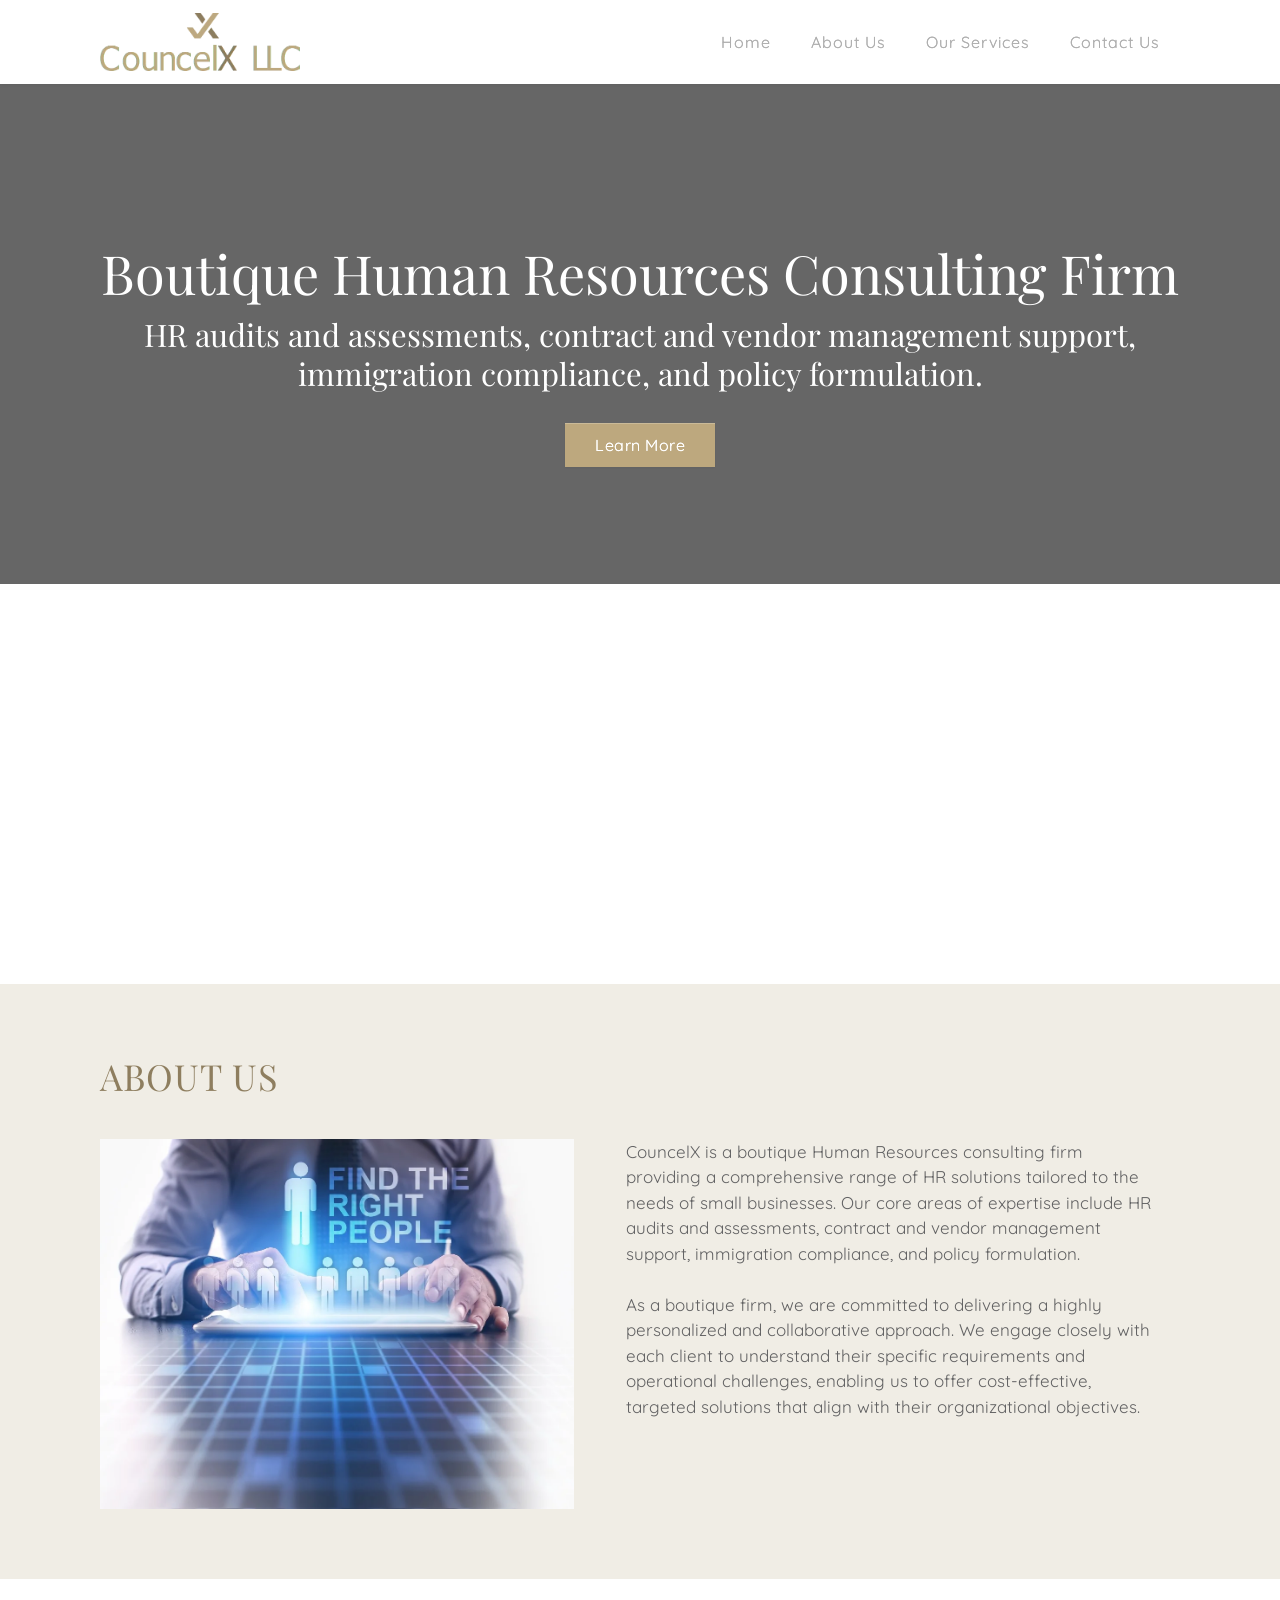
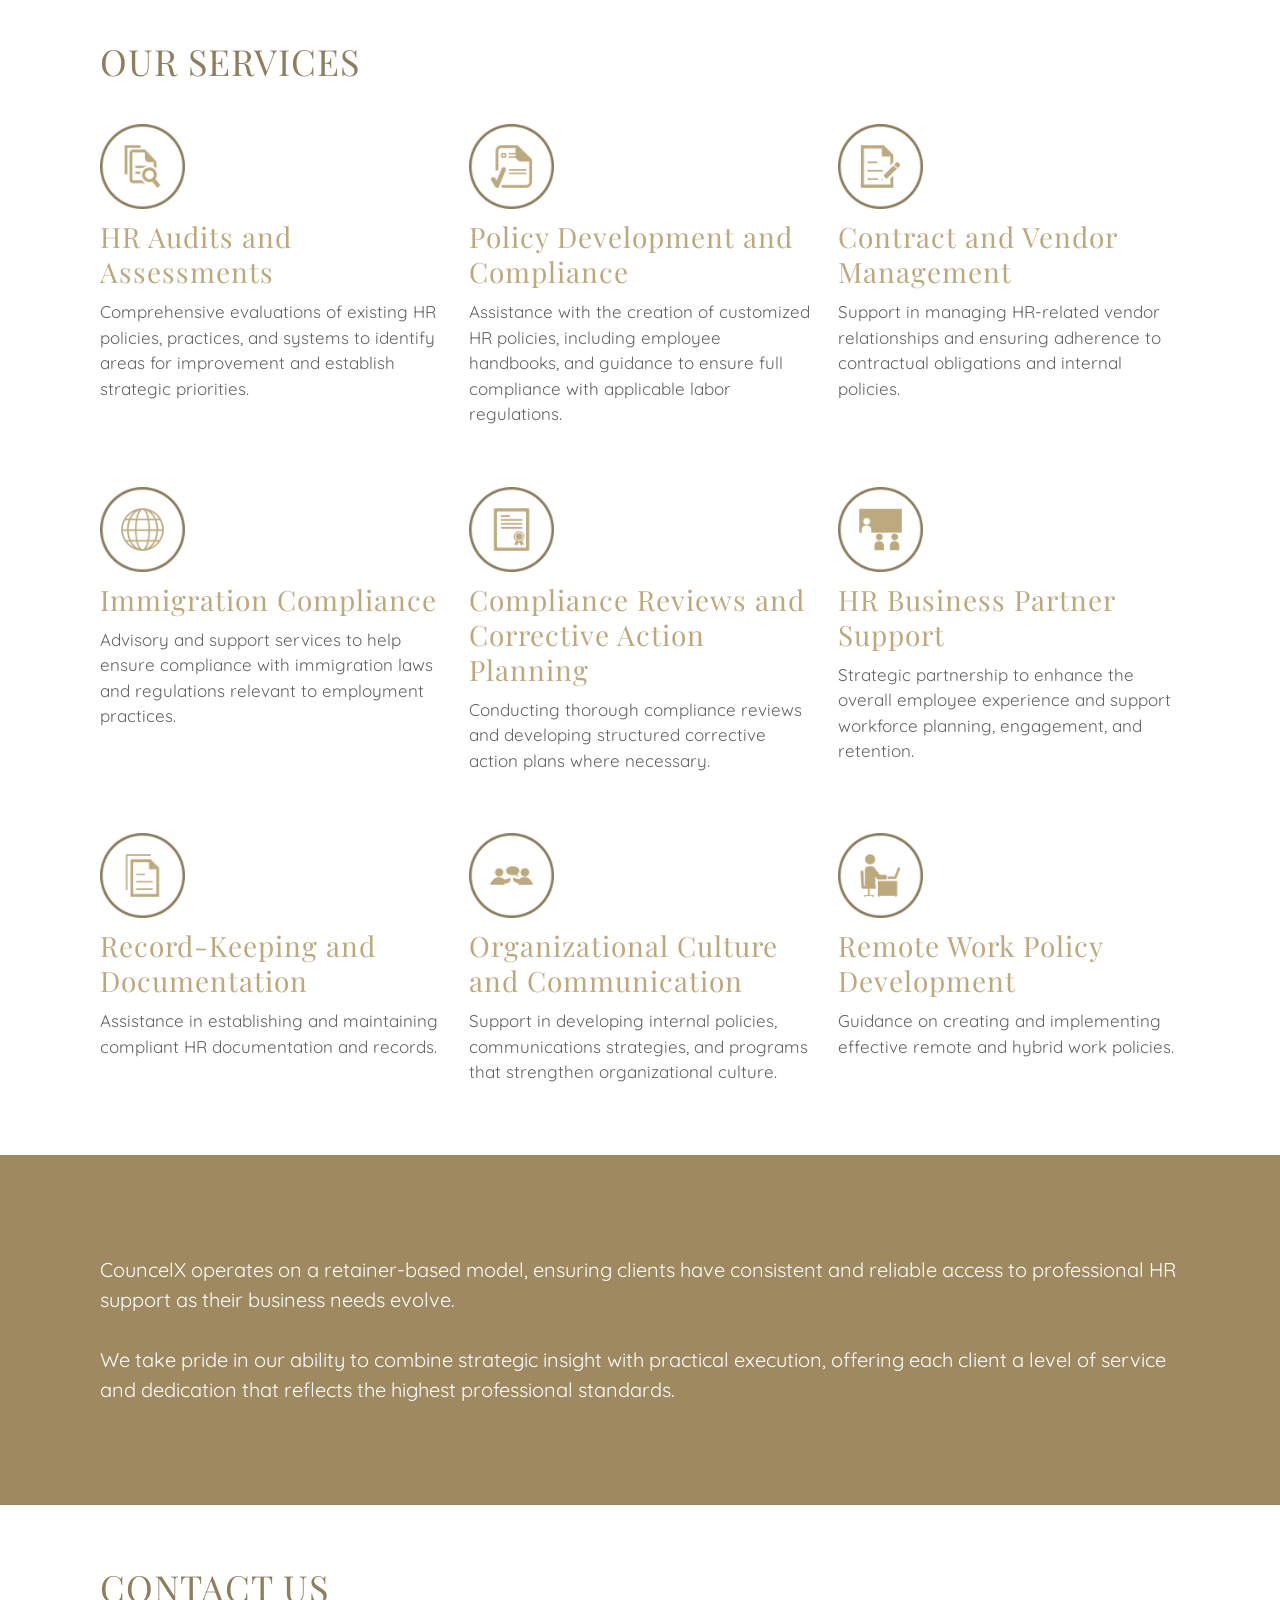
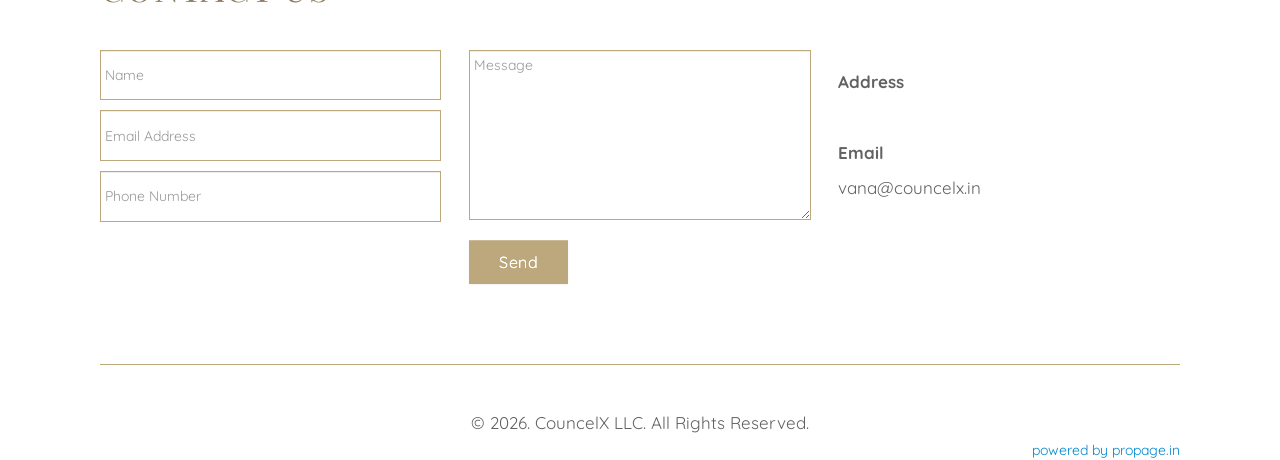
==== index.html @ e5b97ba5 "Initial commit of the website, including main HTML files (index.html and 404.html), CSS styles, Java" ====
<!DOCTYPE html>
<html>
<head>
<meta content="text/html; charset=utf-8" http-equiv="Content-Type"/>
<meta content="width=device-width, initial-scale=1.0" name="viewport"/>
<meta content="true" name="HandheldFriendly"/>
<meta content="480" name="MobileOptimized"/>
<title>
   CouncelX | Boutique Human Resources Consulting Firm
  </title>
<meta content="CouncelX is a boutique Human Resources consulting firm providing a comprehensive range of HR solutions tailored to the needs of small businesses. Our core areas of expertise include HR audits and assessments, contract and vendor management support, immigration compliance, and policy formulation." name="description"/>
<meta content="CouncelX, HR Audits and Assessments, Policy Development and Compliance, Contract and Vendor Management, Immigration Compliance, Compliance Reviews and Corrective Action Planning, HR Business Partner Support, Record-Keeping and Documentation, Organizational Culture and Communication, Remote Work Policy Development" name="keywords"/>
<meta content="CouncelX | Boutique Human Resources Consulting Firm" property="og:title"/>
<meta content="website" property="og:type"/>
<meta content="CouncelX is a boutique Human Resources consulting firm providing a comprehensive range of HR solutions tailored to the needs of small businesses. Our core areas of expertise include HR audits and assessments, contract and vendor management support, immigration compliance, and policy formulation." property="og:description"/>
<meta content="CouncelX" property="og:site_name"/>
<meta content="https://6a40e4493eee4ca93a77-cb80fcea775cacad03cad575e58a0d60.ssl.cf1.rackcdn.com/1747720276695CouncelXLLC.jpeg" property="og:image"/>
<meta content="CouncelX | Boutique Human Resources Consulting Firm" property="twitter:title"/>
<meta content="summary" name="twitter:card"/>
<meta content="CouncelX is a boutique Human Resources consulting firm providing a comprehensive range of HR solutions tailored to the needs of small businesses. Our core areas of expertise include HR audits and assessments, contract and vendor management support, immigration compliance, and policy formulation." property="twitter:description"/>
<meta content="https://6a40e4493eee4ca93a77-cb80fcea775cacad03cad575e58a0d60.ssl.cf1.rackcdn.com/1747720276695CouncelXLLC.jpeg" property="twitter:image"/>
<link href="https://fonts.googleapis.com/css2?family=Playfair+Display:ital,wght@0,400..900;1,400..900&amp;family=Quicksand:wght@300..700&amp;display=swap" rel="stylesheet"/><link href="css/styles-2.css" rel="stylesheet"/>
<link href="css/styles-5.css" rel="stylesheet"/>
<link href="css/styles-4.css" rel="stylesheet" type="text/css"/>
<link href="css/internal-styles.css" rel="stylesheet"/><style>/* Default fonts: Playfair Display for headings, Quicksand for body (change_default_fonts.py) */
body, html, .viamagusPageSettings, .viamagusPageSettings .viamagus-container { font-family: 'Quicksand', sans-serif; }
h1, h2, h3, h4, h5, h6,
.viamagus-heading1, .viamagus-heading2, .viamagus-heading3, .viamagus-section-heading { font-family: 'Playfair Display', serif; }</style>
<link href="imgs/favicon.webp" rel="shortcut icon" type="image/x-icon"/>
<link href="imgs/favicon.webp" rel="apple-touch-icon" type="image/x-icon"/>
<script src="js/script-07.js" type="text/javascript">
</script>
<script src="js/script-23.js" type="text/javascript">
</script>
<script src="js/script-26.js" type="text/javascript">
</script>
<script src="js/script-15.js" type="text/javascript">
</script>
<script src="js/script-01.js" type="text/javascript">
</script>
<script src="js/script-16.js" type="text/javascript">
</script>
<script src="js/script-06.js" type="text/javascript">
</script>
<meta content="http://www.councelx.in/home.html" property="og:url"/>
</head>
<body>
<script>
   function loadViaBkgImage(){ if($('.backstretch').length){ $.backstretch('destroy',false);} }
  </script>
<div class="viamagusPageSettings">
<div class="viamagus-container">
<div class="viamagus-component viamagus_header" data-component-name="Menu" data-sticky-header="true" id="viamagus_Menu_994">
<div class="viamagus-component-bg-colour">
<div class="viamagus-component-content navbar navbar-inverse" style="padding-top: 3px; padding-bottom: 3px; padding-left: 100px; padding-right: 100px">
<div class="navbar-inner" data-bkg-color="" data-transparent-menu-cover-mode="false">
<div class="viamagus-menu-top-row">
</div>
<div class="container menu-center">
<button class="btn btn-navbar" data-target=".nav-collapse" data-toggle="collapse" type="button">
<span class="icon-bar">
</span>
<span class="icon-bar">
</span>
<span class="icon-bar">
</span>
</button>
<div class="viamagus-business-logo" itemscope="" itemtype="http://schema.org/Organization">
<a class="brand" href="/" itemprop="url">
<img alt="logo" itemprop="logo" src="imgs/logo.webp" style="width: 200px"/>
</a>
</div>
<div class="collapse-center">
<div class="nav-collapse collapse">
<ul class="nav" id="menu-nav">
<li>
<a class="menulink" data-target=".nav-collapse" data-toggle="collapse" href="home.html#viamagus_Hero_Section_1116" style="font-size: 16px">
              Home
             </a>
</li>
<li>
<a class="menulink" data-target=".nav-collapse" data-toggle="collapse" href="home.html#viamagus_Section_Title_7221" style="font-size: 16px">
              About Us
             </a>
</li>
<li>
<a class="menulink" data-target=".nav-collapse" data-toggle="collapse" href="home.html#viamagus_Section_Title_8191" style="font-size: 16px">
              Our Services
             </a>
</li>
<li>
<a class="menulink" data-target=".nav-collapse" data-toggle="collapse" href="home.html#viamagus_Section_Title_8504" style="font-size: 16px">
              Contact Us
             </a>
</li>
</ul>
</div>
</div>
</div>
</div>
</div>
</div>
</div>
<section class="viamagus-component viamagus_landimg" data-bkg-as-cover="true" data-component-name="Hero Section" data-image-position="50" data-img-uri="https://6a40e4493eee4ca93a77-cb80fcea775cacad03cad575e58a0d60.ssl.cf1.rackcdn.com/1747725637131Image2.jpeg" data-portrait-img-uri="" data-show-scroll-down-arrow="false" data-type="background" id="viamagus_Hero_Section_1116" style="height: 100vh; background-position: 50% 50%; background-image: url('https://6a40e4493eee4ca93a77-cb80fcea775cacad03cad575e58a0d60.ssl.cf1.rackcdn.com/1747725637131Image2.jpeg')">
<div class="viamagus-component-bg-colour" style="background-color: rgba(0,0,0,0.6)">
<div class="viamagus-component-content">
<div class="box-video">
<div class="row-fluid viamagus-hero-section-row">
<div class="displayTable">
<div class="displayTableCell">
<div class="row-fluid text-center" id="box-center">
<div class="row-fluid hero-text-center">
<h1 class="viamagus-heading1 header-text large">
              Boutique Human Resources Consulting Firm
             </h1>
<h3 class="viamagus-heading3 tagline">
              HR audits and assessments, contract and vendor management support, immigration compliance, and policy formulation.
             </h3>
<div class="viamagus-cart-button" style="text-align: left">
<a class="btn viamagus-button-default viamagus-button-" href="home.html#viamagus_Section_Title_7221" target="">
               Learn More
              </a>
</div>
</div>
</div>
</div>
</div>
</div>
</div>
</div>
</div>
</section>
<div class="viamagus-component viamagus-section-header" data-bkg-image="" data-component-name="ABOUT US" id="viamagus_Section_Title_7221">
<div class="viamagus-component-bg-colour" style="background-color: #f0ede5">
<div class="viamagus-component-content" style="padding-top: 60px; padding-bottom: 10px">
<div class="row-fluid">
<div class="span12">
<div class="title-page">
<h2 class="viamagus-section-heading title">
           ABOUT US
          </h2>
</div>
</div>
</div>
</div>
</div>
</div>
<div class="viamagus-component viamagus-image-text container-fluid" data-bkg-image="" data-component-name="Image Text" id="viamagus_Image_Text_6312">
<div class="viamagus-component-bg-colour" style="background-color: rgba(240,237,229,1)">
<div class="viamagus-component-content" style="padding-top: 20px; padding-bottom: 70px">
<div class="row-fluid">
<div class="featurette">
<div class="viamagus-img-txt-split row-fluid">
<div class="span6 pull-left" style="display: table">
<div class="img-container" style="text-align: left; vertical-align: middle; display: table-cell">
<img alt="Image" class="featurette-image" data-original="https://6a40e4493eee4ca93a77-cb80fcea775cacad03cad575e58a0d60.ssl.cf1.rackcdn.com/1747726344830Image4.jpeg" src="imgs/image.webp" style="width: 90%"/>
</div>
</div>
<div class="span6 txt-container" style="display: table">
<span class="txt-container-vertical-alignment" style="display: table-cell; vertical-align: middle">
<div class="lead viamagus-paragraph">
             CouncelX is a boutique Human Resources consulting firm providing a comprehensive range of HR solutions tailored to the needs of small businesses. Our core areas of expertise include HR audits and assessments, contract and vendor management support, immigration compliance, and policy formulation.
             <br/>
<br/>
             As a boutique firm, we are committed to delivering a highly personalized and collaborative approach. We engage closely with each client to understand their specific requirements and operational challenges, enabling us to offer cost-effective, targeted solutions that align with their organizational objectives.
            </div>
</span>
</div>
</div>
</div>
</div>
</div>
</div>
</div>
<div class="viamagus-component viamagus-section-header" data-bkg-image="" data-component-name="OUR SERVICES" id="viamagus_Section_Title_8191">
<div class="viamagus-component-bg-colour">
<div class="viamagus-component-content" style="padding-top: 50px; padding-bottom: 10px">
<div class="row-fluid">
<div class="span12">
<div class="title-page">
<h2 class="viamagus-section-heading title">
           OUR SERVICES
          </h2>
</div>
</div>
</div>
</div>
</div>
</div>
<section class="viamagus-component viamagus_circlimg" data-bkg-image="" data-component-name="columngrid" id="viamagus_columngrid_1423">
<div class="viamagus-component-bg-colour">
<div class="viamagus-component-content" style="padding-top: 20px; padding-bottom: 30px">
<div class="container-fluid">
<div class="row-fluid">
<div class="span4 columngridone">
<div class="image-alignment">
<img align="left" alt="HR Audits and Assessments" class="img-circle img-responsive why-section" data-original="https://6a40e4493eee4ca93a77-cb80fcea775cacad03cad575e58a0d60.ssl.cf1.rackcdn.com/1747737571607Audit100.png" src="imgs/hr-audits-assessments.webp" style="height: 85px; margin: none"/>
</div>
<div class="columngrid-desc fixedImgAlignmnetFixed">
<div>
<h2 class="viamagus-heading2">
             HR Audits and Assessments
            </h2>
<div class="viamagus-paragraph">
             Comprehensive evaluations of existing HR policies, practices, and systems to identify areas for improvement and establish strategic priorities.
            </div>
</div>
</div>
<div style="clear: both">
</div>
</div>
<div class="span4 columngridtwo">
<div class="image-alignment">
<img align="left" alt="Policy Development and Compliance" class="img-circle img-responsive why-section" data-original="https://6a40e4493eee4ca93a77-cb80fcea775cacad03cad575e58a0d60.ssl.cf1.rackcdn.com/1747737576376Verify100.png" src="imgs/policy-development-compliance.webp" style="height: 85px; margin: none"/>
</div>
<div class="columngrid-desc fixedImgAlignmnetFixed">
<div>
<h2 class="viamagus-heading2">
             Policy Development and Compliance
            </h2>
<div class="viamagus-paragraph">
             Assistance with the creation of customized HR policies, including employee handbooks, and guidance to ensure full compliance with applicable labor regulations.
            </div>
</div>
</div>
<div style="clear: both">
</div>
</div>
<div class="span4 columngridthree">
<div class="image-alignment">
<img align="left" alt="Contract and Vendor Management" class="img-circle img-responsive why-section" data-original="https://6a40e4493eee4ca93a77-cb80fcea775cacad03cad575e58a0d60.ssl.cf1.rackcdn.com/1747737578360NoteMemo100.png" src="imgs/contract-vendor-management.webp" style="height: 85px; margin: none"/>
</div>
<div class="columngrid-desc fixedImgAlignmnetFixed">
<div>
<h2 class="viamagus-heading2">
             Contract and Vendor Management
            </h2>
<div class="viamagus-paragraph">
             Support in managing HR-related vendor relationships and ensuring adherence to contractual obligations and internal policies.
            </div>
</div>
</div>
<div style="clear: both">
</div>
</div>
</div>
</div>
<div class="clearfix">
</div>
</div>
</div>
</section>
<section class="viamagus-component viamagus_circlimg" data-bkg-image="" data-component-name="columngrid" id="viamagus_columngrid_8725">
<div class="viamagus-component-bg-colour">
<div class="viamagus-component-content" style="padding-top: 30px; padding-bottom: 30px">
<div class="container-fluid">
<div class="row-fluid">
<div class="span4 columngridone">
<div class="image-alignment">
<img align="left" alt="Immigration Compliance" class="img-circle img-responsive why-section" data-original="https://6a40e4493eee4ca93a77-cb80fcea775cacad03cad575e58a0d60.ssl.cf1.rackcdn.com/1747739188274Globe1002.png" src="imgs/immigration-compliance.webp" style="height: 85px; margin: none"/>
</div>
<div class="columngrid-desc fixedImgAlignmnetFixed">
<div>
<h2 class="viamagus-heading2">
             Immigration Compliance
            </h2>
<div class="viamagus-paragraph">
             Advisory and support services to help ensure compliance with immigration laws and regulations relevant to employment practices.
            </div>
</div>
</div>
<div style="clear: both">
</div>
</div>
<div class="span4 columngridtwo">
<div class="image-alignment">
<img align="left" alt="Compliance Reviews and Corrective Action Planning" class="img-circle img-responsive why-section" data-original="https://6a40e4493eee4ca93a77-cb80fcea775cacad03cad575e58a0d60.ssl.cf1.rackcdn.com/1747739190368Agreement021001.png" src="imgs/compliance-reviews-corrective-action.webp" style="height: 85px; margin: none"/>
</div>
<div class="columngrid-desc fixedImgAlignmnetFixed">
<div>
<h2 class="viamagus-heading2">
             Compliance Reviews and Corrective Action Planning
            </h2>
<div class="viamagus-paragraph">
             Conducting thorough compliance reviews and developing structured corrective action plans where necessary.
            </div>
</div>
</div>
<div style="clear: both">
</div>
</div>
<div class="span4 columngridthree">
<div class="image-alignment">
<img align="left" alt="HR Business Partner Support" class="img-circle img-responsive why-section" data-original="https://6a40e4493eee4ca93a77-cb80fcea775cacad03cad575e58a0d60.ssl.cf1.rackcdn.com/1747739388582Meeting1003.png" src="imgs/hr-business-partner-support.webp" style="height: 85px; margin: none"/>
</div>
<div class="columngrid-desc fixedImgAlignmnetFixed">
<div>
<h2 class="viamagus-heading2">
             HR Business Partner Support
            </h2>
<div class="viamagus-paragraph">
             Strategic partnership to enhance the overall employee experience and support workforce planning, engagement, and retention.
            </div>
</div>
</div>
<div style="clear: both">
</div>
</div>
</div>
</div>
<div class="clearfix">
</div>
</div>
</div>
</section>
<section class="viamagus-component viamagus_circlimg" data-bkg-image="" data-component-name="columngrid" id="viamagus_columngrid_5312">
<div class="viamagus-component-bg-colour">
<div class="viamagus-component-content" style="padding-top: 30px; padding-bottom: 70px">
<div class="container-fluid">
<div class="row-fluid">
<div class="span4 columngridone">
<div class="image-alignment">
<img align="left" alt="Record-Keeping and Documentation" class="img-circle img-responsive why-section" data-original="https://6a40e4493eee4ca93a77-cb80fcea775cacad03cad575e58a0d60.ssl.cf1.rackcdn.com/1747739184766Documents021001.png" src="imgs/record-keeping-documentation.webp" style="height: 85px; margin: none"/>
</div>
<div class="columngrid-desc fixedImgAlignmnetFixed">
<div>
<h2 class="viamagus-heading2">
             Record-Keeping and Documentation
            </h2>
<div class="viamagus-paragraph">
             Assistance in establishing and maintaining compliant HR documentation and records.
            </div>
</div>
</div>
<div style="clear: both">
</div>
</div>
<div class="span4 columngridtwo">
<div class="image-alignment">
<img align="left" alt="Organizational Culture and Communication" class="img-circle img-responsive why-section" data-original="https://6a40e4493eee4ca93a77-cb80fcea775cacad03cad575e58a0d60.ssl.cf1.rackcdn.com/1747739182055Conversation011001.png" src="imgs/organizational-culture-communication.webp" style="height: 85px; margin: none"/>
</div>
<div class="columngrid-desc fixedImgAlignmnetFixed">
<div>
<h2 class="viamagus-heading2">
             Organizational Culture and Communication
            </h2>
<div class="viamagus-paragraph">
             Support in developing internal policies, communications strategies, and programs that strengthen organizational culture.
            </div>
</div>
</div>
<div style="clear: both">
</div>
</div>
<div class="span4 columngridthree">
<div class="image-alignment">
<img align="left" alt="Remote Work Policy Development" class="img-circle img-responsive why-section" data-original="https://6a40e4493eee4ca93a77-cb80fcea775cacad03cad575e58a0d60.ssl.cf1.rackcdn.com/1747739511348StudentLaptop1001.png" src="imgs/remote-work-policy-development.webp" style="height: 85px; margin: none"/>
</div>
<div class="columngrid-desc fixedImgAlignmnetFixed">
<div>
<h2 class="viamagus-heading2">
             Remote Work Policy Development
            </h2>
<div class="viamagus-paragraph">
             Guidance on creating and implementing effective remote and hybrid work policies.
            </div>
</div>
</div>
<div style="clear: both">
</div>
</div>
</div>
</div>
<div class="clearfix">
</div>
</div>
</div>
</section>
<div class="viamagus-component viamagus-richtext viamagus-background" data-bkg-image="https://6a40e4493eee4ca93a77-cb80fcea775cacad03cad575e58a0d60.ssl.cf1.rackcdn.com/1747725629905Image1.jpeg" data-component-name="Text" id="viamagus_Text_3768">
<div class="viamagus-component-bg-colour" style="background-color: rgba(137,111,61,0.82)">
<div class="viamagus-component-content" style="padding-top: 100px; padding-bottom: 100px">
<div class="row-fluid viamagus-paragraph" id="viamagus_Text_3768-content">
<span style="font-size: 20px">
<span style="color: #FFFFFF">
          CouncelX operates on a retainer-based model, ensuring clients have consistent and reliable access to professional HR support as their business needs evolve.
          <br/>
<br/>
          We take pride in our ability to combine strategic insight with practical execution, offering each client a level of service and dedication that reflects the highest professional standards.
         </span>
</span>
</div>
</div>
</div>
</div>
<div class="viamagus-component viamagus-section-header" data-bkg-image="" data-component-name="CONTACT US" id="viamagus_Section_Title_8504">
<div class="viamagus-component-bg-colour">
<div class="viamagus-component-content" style="padding-top: 50px; padding-bottom: 10px">
<div class="row-fluid">
<div class="span12">
<div class="title-page">
<h2 class="viamagus-section-heading title">
           CONTACT US
          </h2>
</div>
</div>
</div>
</div>
</div>
</div>
<div class="viamagus-component viamagus_contact viamagus_contact-form viamagus-paragraph" data-bkg-image="" data-component-name="Contact Form" id="viamagus_Contact_Form_24">
<div class="viamagus-component-bg-colour">
<div class="viamagus-component-content">
<form class="form-horizontal">
<div class="row-fluid form-container">
<div class="span4">
<p class="contact-name">
<input id="customerName" name="name" placeholder="Name" required="" type="text" value=""/>
</p>
<p class="contact-email">
<input id="customerEmail" name="email" placeholder="Email Address" required="" type="email" value=""/>
</p>
<p class="contact-email">
<input id="customerPhone" name="text" placeholder="Phone Number" type="text" value=""/>
</p>
</div>
<div class="span4">
<div class="vm-form-control">
<p class="contact-message">
<textarea cols="40" id="customerMessage" name="message" placeholder="Message" required="" rows="8"></textarea>
</p>
</div>
<div class="contact-submit">
<div class="button-align" style="text-align: left">
<input class="btn viamagus-button-default viamagus-button-" type="submit" value="Send"/>
</div>
</div>
</div>
<div class="span4 viamagus-contact-form-address">
<div class="viamagus-form-alignment" itemscope="" itemtype="https://schema.org/PostalAddress">
<ul>
<li>
<p>
<i class="fa fa-map-marker">
</i>
<b>
               Address
              </b>
</p>
<div id="customerAddress" itemprop="streetAddress">
</div>
<br/>
<p>
</p>
</li>
<li>
<p>
<i class="fa fa-envelope">
</i>
<b>
               Email
              </b>
</p>
<div class="viamagus-customer-email">
<a href="mailto:vana@councelx.in" itemprop="email" target="_top">
               vana@councelx.in
              </a>
</div>
<p>
</p>
</li>
</ul>
</div>
</div>
<div id="response">
</div>
</div>
</form>
</div>
</div>
</div>
<div class="viamagus-component viamagus-spacer">
<div class="viamagus-component-bg-colour" style="height: 50px">
</div>
</div>
<div class="viamagus-component viamagus-section-divider">
<div class="viamagus-component-bg-colour">
<div class="viamagus-component-content" style="padding-top: 10px; padding-bottom: 10px">
<hr class="featurette-divider" data-component-name="" id="" style="border-top: 1px solid rgba(189,168,126,1)"/>
</div>
</div>
</div>
<footer class="viamagus-component viamagus_footer" data-bkg-image="" data-component-name="Footer" id="viamagus_Footer_3433">
<div class="viamagus-component-bg-colour">
<div class="viamagus-component-content">
<div class="row-fluid viamagus-paragraph">
<div class="span3">
</div>
<div class="span6">
<div class="copyright-center">
          © 2026. CouncelX LLC. All Rights Reserved.
         </div>
</div>
<div class="span3">
<div class="socials-right">
</div>
</div>
</div>
<div class="row-fluid">
<div id="logo">
<a class="external" href="https://propage.in" id="goUp" style="float: right" target="_blank" title="propage.in">powered by propage.in</a>
</div>
</div>
</div>
</div>
</footer>
</div>
</div>
<script src="js/script-17.js">
</script>
<script src="js/script-19.js">
</script>
<script src="js/script-21.js">
</script>
<script src="js/script-05.js">
</script>
<script src="js/script-14.js">
</script>
<script src="js/script-22.js">
</script>
<script src="js/script-08.js">
</script>
<script src="js/script-28.js">
</script>
<script src="js/script-27.js">
</script>
<script src="js/script-11.js">
</script>
<script src="js/script-12.js">
</script>
<script src="js/script-09.js">
</script>
<script src="js/script-25.js">
</script>
<script src="js/script-13.js">
</script>
<script src="js/script-24.js" type="text/javascript">
</script>
<script src="js/script-10.js" type="text/javascript">
</script>
<script src="js/script-02.js" type="text/javascript">
</script>
<script src="js/script-18.js" type="text/javascript">
</script>
<script src="js/script-03.js" type="text/javascript">
</script>
<script src="js/script-04.js" type="text/javascript">
</script>
<script>
   $(function() {	Viamagus_Website_Loader._init();	Viamagus_Form_Loader._init();});
  </script>
</body>
</html>
---- css/styles-2.css ----
/*bootstrap.min.css Starts Here*/
/*!
 * Bootstrap v2.3.1
 *
 * Copyright 2012 Twitter, Inc
 * Licensed under the Apache License v2.0
 * http://www.apache.org/licenses/LICENSE-2.0
 *
 * Designed and built with all the love in the world @twitter by @mdo and @fat.
 */.clearfix{*zoom:1}
.clearfix:before,.clearfix:after{display:table;line-height:0;content:""}
.clearfix:after{clear:both}
.hide-text{font:0/0 a;color:transparent;text-shadow:none;background-color:transparent;border:0}
.input-block-level{display:block;width:100%;min-height:30px;-webkit-box-sizing:border-box;-moz-box-sizing:border-box;box-sizing:border-box}article,aside,details,figcaption,figure,footer,header,hgroup,nav,section{display:block}audio,canvas,video{display:inline-block;*display:inline;*zoom:1}audio:not([controls]){display:none}html{font-size:100%;-webkit-text-size-adjust:100%;-ms-text-size-adjust:100%}a:focus{outline:thin dotted #333;outline:5px auto -webkit-focus-ring-color;outline-offset:-2px}a:hover,a:active{outline:0}sub,sup{position:relative;font-size:75%;line-height:0;vertical-align:baseline}sup{top:-0.5em}sub{bottom:-0.25em}img{width:auto\9;height:auto;max-width:100%;vertical-align:middle;border:0;-ms-interpolation-mode:bicubic}#map_canvas img,.google-maps img{max-width:none}button,input,select,textarea{margin:0;font-size:100%;vertical-align:middle}button,input{*overflow:visible;line-height:normal}button::-moz-focus-inner,input::-moz-focus-inner{padding:0;border:0}button,html input[type="button"],input[type="reset"],input[type="submit"]{cursor:pointer;-webkit-appearance:button}label,select,button,input[type="button"],input[type="reset"],input[type="submit"],input[type="radio"],input[type="checkbox"]{cursor:pointer}input[type="search"]{-webkit-box-sizing:content-box;-moz-box-sizing:content-box;box-sizing:content-box;-webkit-appearance:textfield}input[type="search"]::-webkit-search-decoration,input[type="search"]::-webkit-search-cancel-button{-webkit-appearance:none}textarea{overflow:auto;vertical-align:top}@media print{*{color:#000!important;text-shadow:none!important;background:transparent!important;box-shadow:none!important}a,a:visited{text-decoration:underline}a[href]:after{content:" (" attr(href) ")"}abbr[title]:after{content:" (" attr(title) ")"}
.ir a:after,a[href^="javascript:"]:after,a[href^="#"]:after{content:""}pre,blockquote{border:1px solid #999;page-break-inside:avoid}thead{display:table-header-group}tr,img{page-break-inside:avoid}img{max-width:100%!important}@page{margin:.5cm}p,h2,h3{orphans:3;widows:3}h2,h3{page-break-after:avoid}}body{margin:0;font-family:'Quicksand',sans-serif;font-size:14px;line-height:20px;color:#333;background-color:#fff}a{color:#08c;text-decoration:none}a:hover,a:focus{color:#005580;text-decoration:underline}
.img-rounded{-webkit-border-radius:6px;-moz-border-radius:6px;border-radius:6px}
.img-polaroid{padding:4px;background-color:#fff;border:1px solid #ccc;border:1px solid rgba(0,0,0,0.2);-webkit-box-shadow:0 1px 3px rgba(0,0,0,0.1);-moz-box-shadow:0 1px 3px rgba(0,0,0,0.1);box-shadow:0 1px 3px rgba(0,0,0,0.1)}
.img-circle{-webkit-border-radius:500px;-moz-border-radius:500px;border-radius:500px}
.row{margin-left:-20px;*zoom:1}
.row:before,.row:after{display:table;line-height:0;content:""}
.row:after{clear:both}[class*="span"]{float:left;min-height:1px;margin-left:20px}
.container,.navbar-static-top .container,.navbar-fixed-top .container,.navbar-fixed-bottom .container{width:940px}
.span12{width:940px}
.span11{width:860px}
.span10{width:780px}
.span9{width:700px}
.span8{width:620px}
.span7{width:540px}
.span6{width:460px}
.span5{width:380px}
.span4{width:300px}
.span3{width:220px}
.span2{width:140px}
.span1{width:60px}
.offset12{margin-left:980px}
.offset11{margin-left:900px}
.offset10{margin-left:820px}
.offset9{margin-left:740px}
.offset8{margin-left:660px}
.offset7{margin-left:580px}
.offset6{margin-left:500px}
.offset5{margin-left:420px}
.offset4{margin-left:340px}
.offset3{margin-left:260px}
.offset2{margin-left:180px}
.offset1{margin-left:100px}
.row-fluid{width:100%;*zoom:1}
.row-fluid:before,.row-fluid:after{display:table;line-height:0;content:""}
.row-fluid:after{clear:both}
.row-fluid [class*="span"]{display:block;float:left;width:100%;min-height:30px;margin-left:2.127659574468085%;*margin-left:2.074468085106383%;-webkit-box-sizing:border-box;-moz-box-sizing:border-box;box-sizing:border-box}
.row-fluid [class*="span"]:first-child{margin-left:0}
.row-fluid .controls-row [class*="span"]+[class*="span"]{margin-left:2.127659574468085%}
.row-fluid .span12{width:100%;*width:99.94680851063829%}
.row-fluid .span11{width:91.48936170212765%;*width:91.43617021276594%}
.row-fluid .span10{width:82.97872340425532%;*width:82.92553191489361%}
.row-fluid .span9{width:74.46808510638297%;*width:74.41489361702126%}
.row-fluid .span8{width:65.95744680851064%;*width:65.90425531914893%}
.row-fluid .span7{width:57.44680851063829%;*width:57.39361702127659%}
.row-fluid .span6{width:48.93617021276595%;*width:48.88297872340425%}
.row-fluid .span5{width:40.42553191489362%;*width:40.37234042553192%}
.row-fluid .span4{width:31.914893617021278%;*width:31.861702127659576%}
.row-fluid .span3{width:23.404255319148934%;*width:23.351063829787233%}
.row-fluid .span2{width:14.893617021276595%;*width:14.840425531914894%}
.row-fluid .span1{width:6.382978723404255%;*width:6.329787234042553%}
.row-fluid .offset12{margin-left:104.25531914893617%;*margin-left:104.14893617021275%}
.row-fluid .offset12:first-child{margin-left:102.12765957446808%;*margin-left:102.02127659574467%}
.row-fluid .offset11{margin-left:95.74468085106382%;*margin-left:95.6382978723404%}
.row-fluid .offset11:first-child{margin-left:93.61702127659574%;*margin-left:93.51063829787232%}
.row-fluid .offset10{margin-left:87.23404255319149%;*margin-left:87.12765957446807%}
.row-fluid .offset10:first-child{margin-left:85.1063829787234%;*margin-left:84.99999999999999%}
.row-fluid .offset9{margin-left:78.72340425531914%;*margin-left:78.61702127659572%}
.row-fluid .offset9:first-child{margin-left:76.59574468085106%;*margin-left:76.48936170212764%}
.row-fluid .offset8{margin-left:70.2127659574468%;*margin-left:70.10638297872339%}
.row-fluid .offset8:first-child{margin-left:68.08510638297872%;*margin-left:67.9787234042553%}
.row-fluid .offset7{margin-left:61.70212765957446%;*margin-left:61.59574468085106%}
.row-fluid .offset7:first-child{margin-left:59.574468085106375%;*margin-left:59.46808510638297%}
.row-fluid .offset6{margin-left:53.191489361702125%;*margin-left:53.085106382978715%}
.row-fluid .offset6:first-child{margin-left:51.063829787234035%;*margin-left:50.95744680851063%}
.row-fluid .offset5{margin-left:44.68085106382979%;*margin-left:44.57446808510638%}
.row-fluid .offset5:first-child{margin-left:42.5531914893617%;*margin-left:42.4468085106383%}
.row-fluid .offset4{margin-left:36.170212765957444%;*margin-left:36.06382978723405%}
.row-fluid .offset4:first-child{margin-left:34.04255319148936%;*margin-left:33.93617021276596%}
.row-fluid .offset3{margin-left:27.659574468085104%;*margin-left:27.5531914893617%}
.row-fluid .offset3:first-child{margin-left:25.53191489361702%;*margin-left:25.425531914893618%}
.row-fluid .offset2{margin-left:19.148936170212764%;*margin-left:19.04255319148936%}
.row-fluid .offset2:first-child{margin-left:17.02127659574468%;*margin-left:16.914893617021278%}
.row-fluid .offset1{margin-left:10.638297872340425%;*margin-left:10.53191489361702%}
.row-fluid .offset1:first-child{margin-left:8.51063829787234%;*margin-left:8.404255319148938%}[class*="span"].hide,.row-fluid [class*="span"].hide{display:none}[class*="span"].pull-right,.row-fluid [class*="span"].pull-right{float:right}
.container{margin-right:auto;margin-left:auto;*zoom:1}
.container:before,.container:after{display:table;line-height:0;content:""}
.container:after{clear:both}
.container-fluid{padding-right:20px;padding-left:20px;*zoom:1}
.container-fluid:before,.container-fluid:after{display:table;line-height:0;content:""}
.container-fluid:after{clear:both}p{margin:0 0 10px}
.lead{margin-bottom:20px;font-size:21px;font-weight:200;line-height:30px}small{font-size:85%}strong{font-weight:bold}em{font-style:italic}cite{font-style:normal}
.muted{color:#999}a.muted:hover,a.muted:focus{color:#808080}
.text-warning{color:#c09853}a.text-warning:hover,a.text-warning:focus{color:#a47e3c}
.text-error{color:#b94a48}a.text-error:hover,a.text-error:focus{color:#953b39}
.text-info{color:#3a87ad}a.text-info:hover,a.text-info:focus{color:#2d6987}
.text-success{color:#468847}a.text-success:hover,a.text-success:focus{color:#356635}
.text-left{text-align:left}
.text-right{text-align:right}
.text-center{text-align:center}h1,h2,h3,h4,h5,h6{margin:10px 0;font-family:'Playfair Display',serif;font-weight:bold;line-height:20px;color:inherit;text-rendering:optimizelegibility}h1 small,h2 small,h3 small,h4 small,h5 small,h6 small{font-weight:normal;line-height:1;color:#999}h1,h2,h3{line-height:40px}h1{font-size:38.5px}h2{font-size:31.5px}h3{font-size:24.5px}h4{font-size:17.5px}h5{font-size:14px}h6{font-size:11.9px}h1 small{font-size:24.5px}h2 small{font-size:17.5px}h3 small{font-size:14px}h4 small{font-size:14px}
.page-header{padding-bottom:9px;margin:20px 0 30px;border-bottom:1px solid #eee}ul,ol{padding:0;margin:0 0 10px 25px}ul ul,ul ol,ol ol,ol ul{margin-bottom:0}li{line-height:20px}ul.unstyled,ol.unstyled{margin-left:0;list-style:none}ul.inline,ol.inline{margin-left:0;list-style:none}ul.inline>li,ol.inline>li{display:inline-block;*display:inline;padding-right:5px;padding-left:5px;*zoom:1}dl{margin-bottom:20px}dt,dd{line-height:20px}dt{font-weight:bold}dd{margin-left:10px}
.dl-horizontal{*zoom:1}
.dl-horizontal:before,.dl-horizontal:after{display:table;line-height:0;content:""}
.dl-horizontal:after{clear:both}
.dl-horizontal dt{float:left;width:160px;overflow:hidden;clear:left;text-align:right;text-overflow:ellipsis;white-space:nowrap}
.dl-horizontal dd{margin-left:180px}hr{margin:20px 0;border:0;border-top:1px solid #eee;border-bottom:1px solid #fff}abbr[title],abbr[data-original-title]{cursor:help;border-bottom:1px dotted #999}abbr.initialism{font-size:90%;text-transform:uppercase}blockquote{padding:0 0 0 15px;margin:0 0 20px;border-left:5px solid #eee}blockquote p{margin-bottom:0;font-size:17.5px;font-weight:300;line-height:1.25}blockquote small{display:block;line-height:20px;color:#999}blockquote small:before{content:'\2014 \00A0'}blockquote.pull-right{float:right;padding-right:15px;padding-left:0;border-right:5px solid #eee;border-left:0}blockquote.pull-right p,blockquote.pull-right small{text-align:right}blockquote.pull-right small:before{content:''}blockquote.pull-right small:after{content:'\00A0 \2014'}q:before,q:after,blockquote:before,blockquote:after{content:""}address{display:block;margin-bottom:20px;font-style:normal;line-height:20px}code,pre{padding:0 3px 2px;font-family:Monaco,Menlo,Consolas,"Courier New",monospace;font-size:12px;color:#333;-webkit-border-radius:3px;-moz-border-radius:3px;border-radius:3px}code{padding:2px 4px;color:#d14;white-space:nowrap;background-color:#f7f7f9;border:1px solid #e1e1e8}pre{display:block;padding:9.5px;margin:0 0 10px;font-size:13px;line-height:20px;word-break:break-all;word-wrap:break-word;white-space:pre;white-space:pre-wrap;background-color:#f5f5f5;border:1px solid #ccc;border:1px solid rgba(0,0,0,0.15);-webkit-border-radius:4px;-moz-border-radius:4px;border-radius:4px}pre.prettyprint{margin-bottom:20px}pre code{padding:0;color:inherit;white-space:pre;white-space:pre-wrap;background-color:transparent;border:0}
.pre-scrollable{max-height:340px;overflow-y:scroll}form{margin:0 0 20px}fieldset{padding:0;margin:0;border:0}legend{display:block;width:100%;padding:0;margin-bottom:20px;font-size:21px;line-height:40px;color:#333;border:0;border-bottom:1px solid #e5e5e5}legend small{font-size:15px;color:#999}label,input,button,select,textarea{font-size:14px;font-weight:normal;line-height:20px}input,button,select,textarea{font-family:"Helvetica Neue",Helvetica,Arial,sans-serif}label{display:block;margin-bottom:5px}select,textarea,input[type="text"],input[type="password"],input[type="datetime"],input[type="datetime-local"],input[type="date"],input[type="month"],input[type="time"],input[type="week"],input[type="number"],input[type="email"],input[type="url"],input[type="search"],input[type="tel"],input[type="color"],.uneditable-input{display:inline-block;height:20px;padding:4px 6px;margin-bottom:10px;font-size:14px;line-height:20px;color:#555;vertical-align:middle;-webkit-border-radius:4px;-moz-border-radius:4px;border-radius:4px}input,textarea,.uneditable-input{width:206px}textarea{height:auto}textarea,input[type="text"],input[type="password"],input[type="datetime"],input[type="datetime-local"],input[type="date"],input[type="month"],input[type="time"],input[type="week"],input[type="number"],input[type="email"],input[type="url"],input[type="search"],input[type="tel"],input[type="color"],.uneditable-input{background-color:#fff;border:1px solid #ccc;-webkit-box-shadow:inset 0 1px 1px rgba(0,0,0,0.075);-moz-box-shadow:inset 0 1px 1px rgba(0,0,0,0.075);box-shadow:inset 0 1px 1px rgba(0,0,0,0.075);-webkit-transition:border linear .2s,box-shadow linear .2s;-moz-transition:border linear .2s,box-shadow linear .2s;-o-transition:border linear .2s,box-shadow linear .2s;transition:border linear .2s,box-shadow linear .2s}textarea:focus,input[type="text"]:focus,input[type="password"]:focus,input[type="datetime"]:focus,input[type="datetime-local"]:focus,input[type="date"]:focus,input[type="month"]:focus,input[type="time"]:focus,input[type="week"]:focus,input[type="number"]:focus,input[type="email"]:focus,input[type="url"]:focus,input[type="search"]:focus,input[type="tel"]:focus,input[type="color"]:focus,.uneditable-input:focus{border-color:rgba(82,168,236,0.8);outline:0;outline:thin dotted \9;-webkit-box-shadow:inset 0 1px 1px rgba(0,0,0,0.075),0 0 8px rgba(82,168,236,0.6);-moz-box-shadow:inset 0 1px 1px rgba(0,0,0,0.075),0 0 8px rgba(82,168,236,0.6);box-shadow:inset 0 1px 1px rgba(0,0,0,0.075),0 0 8px rgba(82,168,236,0.6)}input[type="radio"],input[type="checkbox"]{margin:4px 0 0;margin-top:1px \9;*margin-top:0;line-height:normal}input[type="file"],input[type="image"],input[type="submit"],input[type="reset"],input[type="button"],input[type="radio"],input[type="checkbox"]{width:auto}select,input[type="file"]{height:30px;*margin-top:4px;line-height:30px}select{width:220px;background-color:#fff;border:1px solid #ccc}select[multiple],select[size]{height:auto}select:focus,input[type="file"]:focus,input[type="radio"]:focus,input[type="checkbox"]:focus{outline:thin dotted #333;outline:5px auto -webkit-focus-ring-color;outline-offset:-2px}
.uneditable-input,.uneditable-textarea{color:#999;cursor:not-allowed;background-color:#fcfcfc;border-color:#ccc;-webkit-box-shadow:inset 0 1px 2px rgba(0,0,0,0.025);-moz-box-shadow:inset 0 1px 2px rgba(0,0,0,0.025);box-shadow:inset 0 1px 2px rgba(0,0,0,0.025)}
.uneditable-input{overflow:hidden;white-space:nowrap}
.uneditable-textarea{width:auto;height:auto}input:-moz-placeholder,textarea:-moz-placeholder{color:#999}input:-ms-input-placeholder,textarea:-ms-input-placeholder{color:#999}input::-webkit-input-placeholder,textarea::-webkit-input-placeholder{color:#999}
.radio,.checkbox{min-height:20px;padding-left:20px}
.radio input[type="radio"],.checkbox input[type="checkbox"]{float:left;margin-left:-20px}
.controls>.radio:first-child,.controls>.checkbox:first-child{padding-top:5px}
.radio.inline,.checkbox.inline{display:inline-block;padding-top:5px;margin-bottom:0;vertical-align:middle}
.radio.inline+.radio.inline,.checkbox.inline+.checkbox.inline{margin-left:10px}
.input-mini{width:60px}
.input-small{width:90px}
.input-medium{width:150px}
.input-large{width:210px}
.input-xlarge{width:270px}
.input-xxlarge{width:530px}input[class*="span"],select[class*="span"],textarea[class*="span"],.uneditable-input[class*="span"],.row-fluid input[class*="span"],.row-fluid select[class*="span"],.row-fluid textarea[class*="span"],.row-fluid .uneditable-input[class*="span"]{float:none;margin-left:0}
.input-append input[class*="span"],.input-append .uneditable-input[class*="span"],.input-prepend input[class*="span"],.input-prepend .uneditable-input[class*="span"],.row-fluid input[class*="span"],.row-fluid select[class*="span"],.row-fluid textarea[class*="span"],.row-fluid .uneditable-input[class*="span"],.row-fluid .input-prepend [class*="span"],.row-fluid .input-append [class*="span"]{display:inline-block}input,textarea,.uneditable-input{margin-left:0}
.controls-row [class*="span"]+[class*="span"]{margin-left:20px}input.span12,textarea.span12,.uneditable-input.span12{width:926px}input.span11,textarea.span11,.uneditable-input.span11{width:846px}input.span10,textarea.span10,.uneditable-input.span10{width:766px}input.span9,textarea.span9,.uneditable-input.span9{width:686px}input.span8,textarea.span8,.uneditable-input.span8{width:606px}input.span7,textarea.span7,.uneditable-input.span7{width:526px}input.span6,textarea.span6,.uneditable-input.span6{width:446px}input.span5,textarea.span5,.uneditable-input.span5{width:366px}input.span4,textarea.span4,.uneditable-input.span4{width:286px}input.span3,textarea.span3,.uneditable-input.span3{width:206px}input.span2,textarea.span2,.uneditable-input.span2{width:126px}input.span1,textarea.span1,.uneditable-input.span1{width:46px}
.controls-row{*zoom:1}
.controls-row:before,.controls-row:after{display:table;line-height:0;content:""}
.controls-row:after{clear:both}
.controls-row [class*="span"],.row-fluid .controls-row [class*="span"]{float:left}
.controls-row .checkbox[class*="span"],.controls-row .radio[class*="span"]{padding-top:5px}input[disabled],select[disabled],textarea[disabled],input[readonly],select[readonly],textarea[readonly]{cursor:not-allowed;background-color:#eee}input[type="radio"][disabled],input[type="checkbox"][disabled],input[type="radio"][readonly],input[type="checkbox"][readonly]{background-color:transparent}
.control-group.warning .control-label,.control-group.warning .help-block,.control-group.warning .help-inline{color:#c09853}
.control-group.warning .checkbox,.control-group.warning .radio,.control-group.warning input,.control-group.warning select,.control-group.warning textarea{color:#c09853}
.control-group.warning input,.control-group.warning select,.control-group.warning textarea{border-color:#c09853;-webkit-box-shadow:inset 0 1px 1px rgba(0,0,0,0.075);-moz-box-shadow:inset 0 1px 1px rgba(0,0,0,0.075);box-shadow:inset 0 1px 1px rgba(0,0,0,0.075)}
.control-group.warning input:focus,.control-group.warning select:focus,.control-group.warning textarea:focus{border-color:#a47e3c;-webkit-box-shadow:inset 0 1px 1px rgba(0,0,0,0.075),0 0 6px #dbc59e;-moz-box-shadow:inset 0 1px 1px rgba(0,0,0,0.075),0 0 6px #dbc59e;box-shadow:inset 0 1px 1px rgba(0,0,0,0.075),0 0 6px #dbc59e}
.control-group.warning .input-prepend .add-on,.control-group.warning .input-append .add-on{color:#c09853;background-color:#fcf8e3;border-color:#c09853}
.control-group.error .control-label,.control-group.error .help-block,.control-group.error .help-inline{color:#b94a48}
.control-group.error .checkbox,.control-group.error .radio,.control-group.error input,.control-group.error select,.control-group.error textarea{color:#b94a48}
.control-group.error input,.control-group.error select,.control-group.error textarea{border-color:#b94a48;-webkit-box-shadow:inset 0 1px 1px rgba(0,0,0,0.075);-moz-box-shadow:inset 0 1px 1px rgba(0,0,0,0.075);box-shadow:inset 0 1px 1px rgba(0,0,0,0.075)}
.control-group.error input:focus,.control-group.error select:focus,.control-group.error textarea:focus{border-color:#953b39;-webkit-box-shadow:inset 0 1px 1px rgba(0,0,0,0.075),0 0 6px #d59392;-moz-box-shadow:inset 0 1px 1px rgba(0,0,0,0.075),0 0 6px #d59392;box-shadow:inset 0 1px 1px rgba(0,0,0,0.075),0 0 6px #d59392}
.control-group.error .input-prepend .add-on,.control-group.error .input-append .add-on{color:#b94a48;background-color:#f2dede;border-color:#b94a48}
.control-group.success .control-label,.control-group.success .help-block,.control-group.success .help-inline{color:#468847}
.control-group.success .checkbox,.control-group.success .radio,.control-group.success input,.control-group.success select,.control-group.success textarea{color:#468847}
.control-group.success input,.control-group.success select,.control-group.success textarea{border-color:#468847;-webkit-box-shadow:inset 0 1px 1px rgba(0,0,0,0.075);-moz-box-shadow:inset 0 1px 1px rgba(0,0,0,0.075);box-shadow:inset 0 1px 1px rgba(0,0,0,0.075)}
.control-group.success input:focus,.control-group.success select:focus,.control-group.success textarea:focus{border-color:#356635;-webkit-box-shadow:inset 0 1px 1px rgba(0,0,0,0.075),0 0 6px #7aba7b;-moz-box-shadow:inset 0 1px 1px rgba(0,0,0,0.075),0 0 6px #7aba7b;box-shadow:inset 0 1px 1px rgba(0,0,0,0.075),0 0 6px #7aba7b}
.control-group.success .input-prepend .add-on,.control-group.success .input-append .add-on{color:#468847;background-color:#dff0d8;border-color:#468847}
.control-group.info .control-label,.control-group.info .help-block,.control-group.info .help-inline{color:#3a87ad}
.control-group.info .checkbox,.control-group.info .radio,.control-group.info input,.control-group.info select,.control-group.info textarea{color:#3a87ad}
.control-group.info input,.control-group.info select,.control-group.info textarea{border-color:#3a87ad;-webkit-box-shadow:inset 0 1px 1px rgba(0,0,0,0.075);-moz-box-shadow:inset 0 1px 1px rgba(0,0,0,0.075);box-shadow:inset 0 1px 1px rgba(0,0,0,0.075)}
.control-group.info input:focus,.control-group.info select:focus,.control-group.info textarea:focus{border-color:#2d6987;-webkit-box-shadow:inset 0 1px 1px rgba(0,0,0,0.075),0 0 6px #7ab5d3;-moz-box-shadow:inset 0 1px 1px rgba(0,0,0,0.075),0 0 6px #7ab5d3;box-shadow:inset 0 1px 1px rgba(0,0,0,0.075),0 0 6px #7ab5d3}
.control-group.info .input-prepend .add-on,.control-group.info .input-append .add-on{color:#3a87ad;background-color:#d9edf7;border-color:#3a87ad}input:focus:invalid,textarea:focus:invalid,select:focus:invalid{color:#b94a48;border-color:#ee5f5b}input:focus:invalid:focus,textarea:focus:invalid:focus,select:focus:invalid:focus{border-color:#e9322d;-webkit-box-shadow:0 0 6px #f8b9b7;-moz-box-shadow:0 0 6px #f8b9b7;box-shadow:0 0 6px #f8b9b7}
.form-actions{padding:19px 20px 20px;margin-top:20px;margin-bottom:20px;background-color:#f5f5f5;border-top:1px solid #e5e5e5;*zoom:1}
.form-actions:before,.form-actions:after{display:table;line-height:0;content:""}
.form-actions:after{clear:both}
.help-block,.help-inline{color:#595959}
.help-block{display:block;margin-bottom:10px}
.help-inline{display:inline-block;*display:inline;padding-left:5px;vertical-align:middle;*zoom:1}
.input-append,.input-prepend{display:inline-block;margin-bottom:10px;font-size:0;white-space:nowrap;vertical-align:middle}
.input-append input,.input-prepend input,.input-append select,.input-prepend select,.input-append .uneditable-input,.input-prepend .uneditable-input,.input-append .dropdown-menu,.input-prepend .dropdown-menu,.input-append .popover,.input-prepend .popover{font-size:14px}
.input-append input,.input-prepend input,.input-append select,.input-prepend select,.input-append .uneditable-input,.input-prepend .uneditable-input{position:relative;margin-bottom:0;*margin-left:0;vertical-align:top;-webkit-border-radius:0 4px 4px 0;-moz-border-radius:0 4px 4px 0;border-radius:0 4px 4px 0}
.input-append input:focus,.input-prepend input:focus,.input-append select:focus,.input-prepend select:focus,.input-append .uneditable-input:focus,.input-prepend .uneditable-input:focus{z-index:2}
.input-append .add-on,.input-prepend .add-on{display:inline-block;width:auto;height:20px;min-width:16px;padding:4px 5px;font-size:14px;font-weight:normal;line-height:20px;text-align:center;text-shadow:0 1px 0 #fff;background-color:#eee;border:1px solid #ccc}
.input-append .add-on,.input-prepend .add-on,.input-append .btn,.input-prepend .btn,.input-append .btn-group>.dropdown-toggle,.input-prepend .btn-group>.dropdown-toggle{vertical-align:top;-webkit-border-radius:0;-moz-border-radius:0;border-radius:0}
.input-append .active,.input-prepend .active{background-color:#a9dba9;border-color:#46a546}
.input-prepend .add-on,.input-prepend .btn{margin-right:-1px}
.input-prepend .add-on:first-child,.input-prepend .btn:first-child{-webkit-border-radius:4px 0 0 4px;-moz-border-radius:4px 0 0 4px;border-radius:4px 0 0 4px}
.input-append input,.input-append select,.input-append .uneditable-input{-webkit-border-radius:4px 0 0 4px;-moz-border-radius:4px 0 0 4px;border-radius:4px 0 0 4px}
.input-append input+.btn-group .btn:last-child,.input-append select+.btn-group .btn:last-child,.input-append .uneditable-input+.btn-group .btn:last-child{-webkit-border-radius:0 4px 4px 0;-moz-border-radius:0 4px 4px 0;border-radius:0 4px 4px 0}
.input-append .add-on,.input-append .btn,.input-append .btn-group{margin-left:-1px}
.input-append .add-on:last-child,.input-append .btn:last-child,.input-append .btn-group:last-child>.dropdown-toggle{-webkit-border-radius:0 4px 4px 0;-moz-border-radius:0 4px 4px 0;border-radius:0 4px 4px 0}
.input-prepend.input-append input,.input-prepend.input-append select,.input-prepend.input-append .uneditable-input{-webkit-border-radius:0;-moz-border-radius:0;border-radius:0}
.input-prepend.input-append input+.btn-group .btn,.input-prepend.input-append select+.btn-group .btn,.input-prepend.input-append .uneditable-input+.btn-group .btn{-webkit-border-radius:0 4px 4px 0;-moz-border-radius:0 4px 4px 0;border-radius:0 4px 4px 0}
.input-prepend.input-append .add-on:first-child,.input-prepend.input-append .btn:first-child{margin-right:-1px;-webkit-border-radius:4px 0 0 4px;-moz-border-radius:4px 0 0 4px;border-radius:4px 0 0 4px}
.input-prepend.input-append .add-on:last-child,.input-prepend.input-append .btn:last-child{margin-left:-1px;-webkit-border-radius:0 4px 4px 0;-moz-border-radius:0 4px 4px 0;border-radius:0 4px 4px 0}
.input-prepend.input-append .btn-group:first-child{margin-left:0}input.search-query{padding-right:14px;padding-right:4px \9;padding-left:14px;padding-left:4px \9;margin-bottom:0;-webkit-border-radius:15px;-moz-border-radius:15px;border-radius:15px}
.form-search .input-append .search-query,.form-search .input-prepend .search-query{-webkit-border-radius:0;-moz-border-radius:0;border-radius:0}
.form-search .input-append .search-query{-webkit-border-radius:14px 0 0 14px;-moz-border-radius:14px 0 0 14px;border-radius:14px 0 0 14px}
.form-search .input-append .btn{-webkit-border-radius:0 14px 14px 0;-moz-border-radius:0 14px 14px 0;border-radius:0 14px 14px 0}
.form-search .input-prepend .search-query{-webkit-border-radius:0 14px 14px 0;-moz-border-radius:0 14px 14px 0;border-radius:0 14px 14px 0}
.form-search .input-prepend .btn{-webkit-border-radius:14px 0 0 14px;-moz-border-radius:14px 0 0 14px;border-radius:14px 0 0 14px}
.form-search input,.form-inline input,.form-horizontal input,.form-search textarea,.form-inline textarea,.form-horizontal textarea,.form-search select,.form-inline select,.form-horizontal select,.form-search .help-inline,.form-inline .help-inline,.form-horizontal .help-inline,.form-search .uneditable-input,.form-inline .uneditable-input,.form-horizontal .uneditable-input,.form-search .input-prepend,.form-inline .input-prepend,.form-horizontal .input-prepend,.form-search .input-append,.form-inline .input-append,.form-horizontal .input-append{display:inline-block;*display:inline;margin-bottom:0;vertical-align:middle;*zoom:1}
.form-search .hide,.form-inline .hide,.form-horizontal .hide{display:none}
.form-search label,.form-inline label,.form-search .btn-group,.form-inline .btn-group{display:inline-block}
.form-search .input-append,.form-inline .input-append,.form-search .input-prepend,.form-inline .input-prepend{margin-bottom:0}
.form-search .radio,.form-search .checkbox,.form-inline .radio,.form-inline .checkbox{padding-left:0;margin-bottom:0;vertical-align:middle}
.form-search .radio input[type="radio"],.form-search .checkbox input[type="checkbox"],.form-inline .radio input[type="radio"],.form-inline .checkbox input[type="checkbox"]{float:left;margin-right:3px;margin-left:0}
.control-group{margin-bottom:10px}legend+.control-group{margin-top:20px;-webkit-margin-top-collapse:separate}
.form-horizontal .control-group{margin-bottom:20px;*zoom:1}
.form-horizontal .control-group:before,.form-horizontal .control-group:after{display:table;line-height:0;content:""}
.form-horizontal .control-group:after{clear:both}
.form-horizontal .control-label{float:left;width:160px;padding-top:5px;text-align:right}
.form-horizontal .controls{*display:inline-block;*padding-left:20px;margin-left:180px;*margin-left:0}
.form-horizontal .controls:first-child{*padding-left:180px}
.form-horizontal .help-block{margin-bottom:0}
.form-horizontal input+.help-block,.form-horizontal select+.help-block,.form-horizontal textarea+.help-block,.form-horizontal .uneditable-input+.help-block,.form-horizontal .input-prepend+.help-block,.form-horizontal .input-append+.help-block{margin-top:10px}
.form-horizontal .form-actions{padding-left:180px}table{max-width:100%;background-color:transparent;border-collapse:collapse;border-spacing:0}
.table{width:100%;margin-bottom:20px}
.table th,.table td{padding:8px;line-height:20px;text-align:left;vertical-align:top;border-top:1px solid #ddd}
.table th{font-weight:bold}
.table thead th{vertical-align:bottom}
.table caption+thead tr:first-child th,.table caption+thead tr:first-child td,.table colgroup+thead tr:first-child th,.table colgroup+thead tr:first-child td,.table thead:first-child tr:first-child th,.table thead:first-child tr:first-child td{border-top:0}
.table tbody+tbody{border-top:2px solid #ddd}
.table .table{background-color:#fff}
.table-condensed th,.table-condensed td{padding:4px 5px}
.table-bordered{border:1px solid #ddd;border-collapse:separate;*border-collapse:collapse;border-left:0;-webkit-border-radius:4px;-moz-border-radius:4px;border-radius:4px}
.table-bordered th,.table-bordered td{border-left:1px solid #ddd}
.table-bordered caption+thead tr:first-child th,.table-bordered caption+tbody tr:first-child th,.table-bordered caption+tbody tr:first-child td,.table-bordered colgroup+thead tr:first-child th,.table-bordered colgroup+tbody tr:first-child th,.table-bordered colgroup+tbody tr:first-child td,.table-bordered thead:first-child tr:first-child th,.table-bordered tbody:first-child tr:first-child th,.table-bordered tbody:first-child tr:first-child td{border-top:0}
.table-bordered thead:first-child tr:first-child>th:first-child,.table-bordered tbody:first-child tr:first-child>td:first-child,.table-bordered tbody:first-child tr:first-child>th:first-child{-webkit-border-top-left-radius:4px;border-top-left-radius:4px;-moz-border-radius-topleft:4px}
.table-bordered thead:first-child tr:first-child>th:last-child,.table-bordered tbody:first-child tr:first-child>td:last-child,.table-bordered tbody:first-child tr:first-child>th:last-child{-webkit-border-top-right-radius:4px;border-top-right-radius:4px;-moz-border-radius-topright:4px}
.table-bordered thead:last-child tr:last-child>th:first-child,.table-bordered tbody:last-child tr:last-child>td:first-child,.table-bordered tbody:last-child tr:last-child>th:first-child,.table-bordered tfoot:last-child tr:last-child>td:first-child,.table-bordered tfoot:last-child tr:last-child>th:first-child{-webkit-border-bottom-left-radius:4px;border-bottom-left-radius:4px;-moz-border-radius-bottomleft:4px}
.table-bordered thead:last-child tr:last-child>th:last-child,.table-bordered tbody:last-child tr:last-child>td:last-child,.table-bordered tbody:last-child tr:last-child>th:last-child,.table-bordered tfoot:last-child tr:last-child>td:last-child,.table-bordered tfoot:last-child tr:last-child>th:last-child{-webkit-border-bottom-right-radius:4px;border-bottom-right-radius:4px;-moz-border-radius-bottomright:4px}
.table-bordered tfoot+tbody:last-child tr:last-child td:first-child{-webkit-border-bottom-left-radius:0;border-bottom-left-radius:0;-moz-border-radius-bottomleft:0}
.table-bordered tfoot+tbody:last-child tr:last-child td:last-child{-webkit-border-bottom-right-radius:0;border-bottom-right-radius:0;-moz-border-radius-bottomright:0}
.table-bordered caption+thead tr:first-child th:first-child,.table-bordered caption+tbody tr:first-child td:first-child,.table-bordered colgroup+thead tr:first-child th:first-child,.table-bordered colgroup+tbody tr:first-child td:first-child{-webkit-border-top-left-radius:4px;border-top-left-radius:4px;-moz-border-radius-topleft:4px}
.table-bordered caption+thead tr:first-child th:last-child,.table-bordered caption+tbody tr:first-child td:last-child,.table-bordered colgroup+thead tr:first-child th:last-child,.table-bordered colgroup+tbody tr:first-child td:last-child{-webkit-border-top-right-radius:4px;border-top-right-radius:4px;-moz-border-radius-topright:4px}
.table-striped tbody>tr:nth-child(odd)>td,.table-striped tbody>tr:nth-child(odd)>th{background-color:#f9f9f9}
.table-hover tbody tr:hover>td,.table-hover tbody tr:hover>th{background-color:#f5f5f5}table td[class*="span"],table th[class*="span"],.row-fluid table td[class*="span"],.row-fluid table th[class*="span"]{display:table-cell;float:none;margin-left:0}
.table td.span1,.table th.span1{float:none;width:44px;margin-left:0}
.table td.span2,.table th.span2{float:none;width:124px;margin-left:0}
.table td.span3,.table th.span3{float:none;width:204px;margin-left:0}
.table td.span4,.table th.span4{float:none;width:284px;margin-left:0}
.table td.span5,.table th.span5{float:none;width:364px;margin-left:0}
.table td.span6,.table th.span6{float:none;width:444px;margin-left:0}
.table td.span7,.table th.span7{float:none;width:524px;margin-left:0}
.table td.span8,.table th.span8{float:none;width:604px;margin-left:0}
.table td.span9,.table th.span9{float:none;width:684px;margin-left:0}
.table td.span10,.table th.span10{float:none;width:764px;margin-left:0}
.table td.span11,.table th.span11{float:none;width:844px;margin-left:0}
.table td.span12,.table th.span12{float:none;width:924px;margin-left:0}
.table tbody tr.success>td{background-color:#dff0d8}
.table tbody tr.error>td{background-color:#f2dede}
.table tbody tr.warning>td{background-color:#fcf8e3}
.table tbody tr.info>td{background-color:#d9edf7}
.table-hover tbody tr.success:hover>td{background-color:#d0e9c6}
.table-hover tbody tr.error:hover>td{background-color:#ebcccc}
.table-hover tbody tr.warning:hover>td{background-color:#faf2cc}
.table-hover tbody tr.info:hover>td{background-color:#c4e3f3}[class^="icon-"],[class*=" icon-"]{display:inline-block;width:14px;height:14px;margin-top:1px;*margin-right:.3em;line-height:14px;vertical-align:text-top;background-image:url("../img/glyphicons-halflings.png");background-position:14px 14px;background-repeat:no-repeat}
.icon-white,.nav-pills>.active>a>[class^="icon-"],.nav-pills>.active>a>[class*=" icon-"],.nav-list>.active>a>[class^="icon-"],.nav-list>.active>a>[class*=" icon-"],.navbar-inverse .nav>.active>a>[class^="icon-"],.navbar-inverse .nav>.active>a>[class*=" icon-"],.dropdown-menu>li>a:hover>[class^="icon-"],.dropdown-menu>li>a:focus>[class^="icon-"],.dropdown-menu>li>a:hover>[class*=" icon-"],.dropdown-menu>li>a:focus>[class*=" icon-"],.dropdown-menu>.active>a>[class^="icon-"],.dropdown-menu>.active>a>[class*=" icon-"],.dropdown-submenu:hover>a>[class^="icon-"],.dropdown-submenu:focus>a>[class^="icon-"],.dropdown-submenu:hover>a>[class*=" icon-"],.dropdown-submenu:focus>a>[class*=" icon-"]{background-image:url("../img/glyphicons-halflings-white.png")}
.icon-glass{background-position:0 0}
.icon-music{background-position:-24px 0}
.icon-search{background-position:-48px 0}
.icon-envelope{background-position:-72px 0}
.icon-heart{background-position:-96px 0}
.icon-star{background-position:-120px 0}
.icon-star-empty{background-position:-144px 0}
.icon-user{background-position:-168px 0}
.icon-film{background-position:-192px 0}
.icon-th-large{background-position:-216px 0}
.icon-th{background-position:-240px 0}
.icon-th-list{background-position:-264px 0}
.icon-ok{background-position:-288px 0}
.icon-remove{background-position:-312px 0}
.icon-zoom-in{background-position:-336px 0}
.icon-zoom-out{background-position:-360px 0}
.icon-off{background-position:-384px 0}
.icon-signal{background-position:-408px 0}
.icon-cog{background-position:-432px 0}
.icon-trash{background-position:-456px 0}
.icon-home{background-position:0 -24px}
.icon-file{background-position:-24px -24px}
.icon-time{background-position:-48px -24px}
.icon-road{background-position:-72px -24px}
.icon-download-alt{background-position:-96px -24px}
.icon-download{background-position:-120px -24px}
.icon-upload{background-position:-144px -24px}
.icon-inbox{background-position:-168px -24px}
.icon-play-circle{background-position:-192px -24px}
.icon-repeat{background-position:-216px -24px}
.icon-refresh{background-position:-240px -24px}
.icon-list-alt{background-position:-264px -24px}
.icon-lock{background-position:-287px -24px}
.icon-flag{background-position:-312px -24px}
.icon-headphones{background-position:-336px -24px}
.icon-volume-off{background-position:-360px -24px}
.icon-volume-down{background-position:-384px -24px}
.icon-volume-up{background-position:-408px -24px}
.icon-qrcode{background-position:-432px -24px}
.icon-barcode{background-position:-456px -24px}
.icon-tag{background-position:0 -48px}
.icon-tags{background-position:-25px -48px}
.icon-book{background-position:-48px -48px}
.icon-bookmark{background-position:-72px -48px}
.icon-print{background-position:-96px -48px}
.icon-camera{background-position:-120px -48px}
.icon-font{background-position:-144px -48px}
.icon-bold{background-position:-167px -48px}
.icon-italic{background-position:-192px -48px}
.icon-text-height{background-position:-216px -48px}
.icon-text-width{background-position:-240px -48px}
.icon-align-left{background-position:-264px -48px}
.icon-align-center{background-position:-288px -48px}
.icon-align-right{background-position:-312px -48px}
.icon-align-justify{background-position:-336px -48px}
.icon-list{background-position:-360px -48px}
.icon-indent-left{background-position:-384px -48px}
.icon-indent-right{background-position:-408px -48px}
.icon-facetime-video{background-position:-432px -48px}
.icon-picture{background-position:-456px -48px}
.icon-pencil{background-position:0 -72px}
.icon-map-marker{background-position:-24px -72px}
.icon-adjust{background-position:-48px -72px}
.icon-tint{background-position:-72px -72px}
.icon-edit{background-position:-96px -72px}
.icon-share{background-position:-120px -72px}
.icon-check{background-position:-144px -72px}
.icon-move{background-position:-168px -72px}
.icon-step-backward{background-position:-192px -72px}
.icon-fast-backward{background-position:-216px -72px}
.icon-backward{background-position:-240px -72px}
.icon-play{background-position:-264px -72px}
.icon-pause{background-position:-288px -72px}
.icon-stop{background-position:-312px -72px}
.icon-forward{background-position:-336px -72px}
.icon-fast-forward{background-position:-360px -72px}
.icon-step-forward{background-position:-384px -72px}
.icon-eject{background-position:-408px -72px}
.icon-chevron-left{background-position:-432px -72px}
.icon-chevron-right{background-position:-456px -72px}
.icon-plus-sign{background-position:0 -96px}
.icon-minus-sign{background-position:-24px -96px}
.icon-remove-sign{background-position:-48px -96px}
.icon-ok-sign{background-position:-72px -96px}
.icon-question-sign{background-position:-96px -96px}
.icon-info-sign{background-position:-120px -96px}
.icon-screenshot{background-position:-144px -96px}
.icon-remove-circle{background-position:-168px -96px}
.icon-ok-circle{background-position:-192px -96px}
.icon-ban-circle{background-position:-216px -96px}
.icon-arrow-left{background-position:-240px -96px}
.icon-arrow-right{background-position:-264px -96px}
.icon-arrow-up{background-position:-289px -96px}
.icon-arrow-down{background-position:-312px -96px}
.icon-share-alt{background-position:-336px -96px}
.icon-resize-full{background-position:-360px -96px}
.icon-resize-small{background-position:-384px -96px}
.icon-plus{background-position:-408px -96px}
.icon-minus{background-position:-433px -96px}
.icon-asterisk{background-position:-456px -96px}
.icon-exclamation-sign{background-position:0 -120px}
.icon-gift{background-position:-24px -120px}
.icon-leaf{background-position:-48px -120px}
.icon-fire{background-position:-72px -120px}
.icon-eye-open{background-position:-96px -120px}
.icon-eye-close{background-position:-120px -120px}
.icon-warning-sign{background-position:-144px -120px}
.icon-plane{background-position:-168px -120px}
.icon-calendar{background-position:-192px -120px}
.icon-random{width:16px;background-position:-216px -120px}
.icon-comment{background-position:-240px -120px}
.icon-magnet{background-position:-264px -120px}
.icon-chevron-up{background-position:-288px -120px}
.icon-chevron-down{background-position:-313px -119px}
.icon-retweet{background-position:-336px -120px}
.icon-shopping-cart{background-position:-360px -120px}
.icon-folder-close{width:16px;background-position:-384px -120px}
.icon-folder-open{width:16px;background-position:-408px -120px}
.icon-resize-vertical{background-position:-432px -119px}
.icon-resize-horizontal{background-position:-456px -118px}
.icon-hdd{background-position:0 -144px}
.icon-bullhorn{background-position:-24px -144px}
.icon-bell{background-position:-48px -144px}
.icon-certificate{background-position:-72px -144px}
.icon-thumbs-up{background-position:-96px -144px}
.icon-thumbs-down{background-position:-120px -144px}
.icon-hand-right{background-position:-144px -144px}
.icon-hand-left{background-position:-168px -144px}
.icon-hand-up{background-position:-192px -144px}
.icon-hand-down{background-position:-216px -144px}
.icon-circle-arrow-right{background-position:-240px -144px}
.icon-circle-arrow-left{background-position:-264px -144px}
.icon-circle-arrow-up{background-position:-288px -144px}
.icon-circle-arrow-down{background-position:-312px -144px}
.icon-globe{background-position:-336px -144px}
.icon-wrench{background-position:-360px -144px}
.icon-tasks{background-position:-384px -144px}
.icon-filter{background-position:-408px -144px}
.icon-briefcase{background-position:-432px -144px}
.icon-fullscreen{background-position:-456px -144px}
.dropup,.dropdown{position:relative}
.dropdown-toggle{*margin-bottom:-3px}
.dropdown-toggle:active,.open .dropdown-toggle{outline:0}
.caret{display:inline-block;width:0;height:0;vertical-align:top;border-top:4px solid #000;border-right:4px solid transparent;border-left:4px solid transparent;content:""}
.dropdown .caret{margin-top:8px;margin-left:2px}
.dropdown-menu{position:absolute;top:100%;left:0;z-index:1000;display:none;float:left;min-width:160px;padding:5px 0;margin:2px 0 0;list-style:none;background-color:#fff;border:1px solid #ccc;border:1px solid rgba(0,0,0,0.2);*border-right-width:2px;*border-bottom-width:2px;-webkit-border-radius:6px;-moz-border-radius:6px;border-radius:6px;-webkit-box-shadow:0 5px 10px rgba(0,0,0,0.2);-moz-box-shadow:0 5px 10px rgba(0,0,0,0.2);box-shadow:0 5px 10px rgba(0,0,0,0.2);-webkit-background-clip:padding-box;-moz-background-clip:padding;background-clip:padding-box}
.dropdown-menu.pull-right{right:0;left:auto}
.dropdown-menu .divider{*width:100%;height:1px;margin:9px 1px;*margin:-5px 0 5px;overflow:hidden;background-color:#e5e5e5;border-bottom:1px solid #fff}
.dropdown-menu>li>a{display:block;padding:3px 20px;clear:both;font-weight:normal;line-height:20px;color:#333;white-space:nowrap}
.dropdown-menu>li>a:hover,.dropdown-menu>li>a:focus,.dropdown-submenu:hover>a,.dropdown-submenu:focus>a{color:#fff;text-decoration:none;background-color:#0081c2;background-image:-moz-linear-gradient(top,#08c,#0077b3);background-image:-webkit-gradient(linear,0 0,0 100%,from(#08c),to(#0077b3));background-image:-webkit-linear-gradient(top,#08c,#0077b3);background-image:-o-linear-gradient(top,#08c,#0077b3);background-image:linear-gradient(to bottom,#08c,#0077b3);background-repeat:repeat-x;filter:progid:DXImageTransform.Microsoft.gradient(startColorstr='#ff0088cc',endColorstr='#ff0077b3',GradientType=0)}
.dropdown-menu>.active>a,.dropdown-menu>.active>a:hover,.dropdown-menu>.active>a:focus{color:#fff;text-decoration:none;background-color:#0081c2;background-image:-moz-linear-gradient(top,#08c,#0077b3);background-image:-webkit-gradient(linear,0 0,0 100%,from(#08c),to(#0077b3));background-image:-webkit-linear-gradient(top,#08c,#0077b3);background-image:-o-linear-gradient(top,#08c,#0077b3);background-image:linear-gradient(to bottom,#08c,#0077b3);background-repeat:repeat-x;outline:0;filter:progid:DXImageTransform.Microsoft.gradient(startColorstr='#ff0088cc',endColorstr='#ff0077b3',GradientType=0)}
.dropdown-menu>.disabled>a,.dropdown-menu>.disabled>a:hover,.dropdown-menu>.disabled>a:focus{color:#999}
.dropdown-menu>.disabled>a:hover,.dropdown-menu>.disabled>a:focus{text-decoration:none;cursor:default;background-color:transparent;background-image:none;filter:progid:DXImageTransform.Microsoft.gradient(enabled=false)}
.open{*z-index:1000}
.open>.dropdown-menu{display:block}
.pull-right>.dropdown-menu{right:0;left:auto}
.dropup .caret,.navbar-fixed-bottom .dropdown .caret{border-top:0;border-bottom:4px solid #000;content:""}
.dropup .dropdown-menu,.navbar-fixed-bottom .dropdown .dropdown-menu{top:auto;bottom:100%;margin-bottom:1px}
.dropdown-submenu{position:relative}
.dropdown-submenu>.dropdown-menu{top:0;left:100%;margin-top:-6px;margin-left:-1px;-webkit-border-radius:0 6px 6px 6px;-moz-border-radius:0 6px 6px 6px;border-radius:0 6px 6px 6px}
.dropdown-submenu:hover>.dropdown-menu{display:block}
.dropup .dropdown-submenu>.dropdown-menu{top:auto;bottom:0;margin-top:0;margin-bottom:-2px;-webkit-border-radius:5px 5px 5px 0;-moz-border-radius:5px 5px 5px 0;border-radius:5px 5px 5px 0}
.dropdown-submenu>a:after{display:block;float:right;width:0;height:0;margin-top:5px;margin-right:-10px;border-color:transparent;border-left-color:#ccc;border-style:solid;border-width:5px 0 5px 5px;content:" "}
.dropdown-submenu:hover>a:after{border-left-color:#fff}
.dropdown-submenu.pull-left{float:none}
.dropdown-submenu.pull-left>.dropdown-menu{left:-100%;margin-left:10px;-webkit-border-radius:6px 0 6px 6px;-moz-border-radius:6px 0 6px 6px;border-radius:6px 0 6px 6px}
.dropdown .dropdown-menu .nav-header{padding-right:20px;padding-left:20px}
.typeahead{z-index:1051;margin-top:2px;-webkit-border-radius:4px;-moz-border-radius:4px;border-radius:4px}
.well{min-height:20px;padding:19px;margin-bottom:20px;background-color:#f5f5f5;border:1px solid #e3e3e3;-webkit-border-radius:4px;-moz-border-radius:4px;border-radius:4px;-webkit-box-shadow:inset 0 1px 1px rgba(0,0,0,0.05);-moz-box-shadow:inset 0 1px 1px rgba(0,0,0,0.05);box-shadow:inset 0 1px 1px rgba(0,0,0,0.05)}
.well blockquote{border-color:#ddd;border-color:rgba(0,0,0,0.15)}
.well-large{padding:24px;-webkit-border-radius:6px;-moz-border-radius:6px;border-radius:6px}
.well-small{padding:9px;-webkit-border-radius:3px;-moz-border-radius:3px;border-radius:3px}
.fade{opacity:0;-webkit-transition:opacity .15s linear;-moz-transition:opacity .15s linear;-o-transition:opacity .15s linear;transition:opacity .15s linear}
.fade.in{opacity:1}
.collapse{position:relative;height:0;overflow:hidden;-webkit-transition:height .35s ease;-moz-transition:height .35s ease;-o-transition:height .35s ease;transition:height .35s ease}
.collapse.in{height:auto}
.close{float:right;font-size:20px;font-weight:bold;line-height:20px;color:#000;text-shadow:0 1px 0 #fff;opacity:.2;filter:alpha(opacity=20)}
.close:hover,.close:focus{color:#000;text-decoration:none;cursor:pointer;opacity:.4;filter:alpha(opacity=40)}button.close{padding:0;cursor:pointer;background:transparent;border:0;-webkit-appearance:none}
.btn{display:inline-block;*display:inline;padding:4px 12px;margin-bottom:0;*margin-left:.3em;font-size:14px;line-height:20px;color:#333;text-align:center;text-shadow:0 1px 1px rgba(255,255,255,0.75);vertical-align:middle;cursor:pointer;background-color:#f5f5f5;*background-color:#e6e6e6;background-image:-moz-linear-gradient(top,#fff,#e6e6e6);background-image:-webkit-gradient(linear,0 0,0 100%,from(#fff),to(#e6e6e6));background-image:-webkit-linear-gradient(top,#fff,#e6e6e6);background-image:-o-linear-gradient(top,#fff,#e6e6e6);background-image:linear-gradient(to bottom,#fff,#e6e6e6);background-repeat:repeat-x;border:1px solid #ccc;*border:0;border-color:#e6e6e6 #e6e6e6 #bfbfbf;border-color:rgba(0,0,0,0.1) rgba(0,0,0,0.1) rgba(0,0,0,0.25);border-bottom-color:#b3b3b3;-webkit-border-radius:4px;-moz-border-radius:4px;border-radius:4px;filter:progid:DXImageTransform.Microsoft.gradient(startColorstr='#ffffffff',endColorstr='#ffe6e6e6',GradientType=0);filter:progid:DXImageTransform.Microsoft.gradient(enabled=false);*zoom:1;-webkit-box-shadow:inset 0 1px 0 rgba(255,255,255,0.2),0 1px 2px rgba(0,0,0,0.05);-moz-box-shadow:inset 0 1px 0 rgba(255,255,255,0.2),0 1px 2px rgba(0,0,0,0.05);box-shadow:inset 0 1px 0 rgba(255,255,255,0.2),0 1px 2px rgba(0,0,0,0.05)}
.btn:hover,.btn:focus,.btn:active,.btn.active,.btn.disabled,.btn[disabled]{color:#333;background-color:#e6e6e6;*background-color:#d9d9d9}
.btn:active,.btn.active{background-color:#ccc \9}
.btn:first-child{*margin-left:0}
.btn:hover,.btn:focus{color:#333;text-decoration:none;background-position:0 -15px;-webkit-transition:background-position .1s linear;-moz-transition:background-position .1s linear;-o-transition:background-position .1s linear;transition:background-position .1s linear}
.btn:focus{outline:thin dotted #333;outline:5px auto -webkit-focus-ring-color;outline-offset:-2px}
.btn.active,.btn:active{background-image:none;outline:0;-webkit-box-shadow:inset 0 2px 4px rgba(0,0,0,0.15),0 1px 2px rgba(0,0,0,0.05);-moz-box-shadow:inset 0 2px 4px rgba(0,0,0,0.15),0 1px 2px rgba(0,0,0,0.05);box-shadow:inset 0 2px 4px rgba(0,0,0,0.15),0 1px 2px rgba(0,0,0,0.05)}
.btn.disabled,.btn[disabled]{cursor:default;background-image:none;opacity:.65;filter:alpha(opacity=65);-webkit-box-shadow:none;-moz-box-shadow:none;box-shadow:none}
.btn-large{padding:11px 19px;font-size:17.5px;-webkit-border-radius:6px;-moz-border-radius:6px;border-radius:6px}
.btn-large [class^="icon-"],.btn-large [class*=" icon-"]{margin-top:4px}
.btn-small{padding:2px 10px;font-size:11.9px;-webkit-border-radius:3px;-moz-border-radius:3px;border-radius:3px}
.btn-small [class^="icon-"],.btn-small [class*=" icon-"]{margin-top:0}
.btn-mini [class^="icon-"],.btn-mini [class*=" icon-"]{margin-top:-1px}
.btn-mini{padding:0 6px;font-size:10.5px;-webkit-border-radius:3px;-moz-border-radius:3px;border-radius:3px}
.btn-block{display:block;width:100%;padding-right:0;padding-left:0;-webkit-box-sizing:border-box;-moz-box-sizing:border-box;box-sizing:border-box}
.btn-block+.btn-block{margin-top:5px}input[type="submit"].btn-block,input[type="reset"].btn-block,input[type="button"].btn-block{width:100%}
.btn-primary.active,.btn-warning.active,.btn-danger.active,.btn-success.active,.btn-info.active,.btn-inverse.active{color:rgba(255,255,255,0.75)}
.btn-primary{color:#fff;text-shadow:0 -1px 0 rgba(0,0,0,0.25);background-color:#006dcc;*background-color:#04c;background-image:-moz-linear-gradient(top,#08c,#04c);background-image:-webkit-gradient(linear,0 0,0 100%,from(#08c),to(#04c));background-image:-webkit-linear-gradient(top,#08c,#04c);background-image:-o-linear-gradient(top,#08c,#04c);background-image:linear-gradient(to bottom,#08c,#04c);background-repeat:repeat-x;border-color:#04c #04c #002a80;border-color:rgba(0,0,0,0.1) rgba(0,0,0,0.1) rgba(0,0,0,0.25);filter:progid:DXImageTransform.Microsoft.gradient(startColorstr='#ff0088cc',endColorstr='#ff0044cc',GradientType=0);filter:progid:DXImageTransform.Microsoft.gradient(enabled=false)}
.btn-primary:hover,.btn-primary:focus,.btn-primary:active,.btn-primary.active,.btn-primary.disabled,.btn-primary[disabled]{color:#fff;background-color:#04c;*background-color:#003bb3}
.btn-primary:active,.btn-primary.active{background-color:#039 \9}
.btn-warning{color:#fff;text-shadow:0 -1px 0 rgba(0,0,0,0.25);background-color:#faa732;*background-color:#f89406;background-image:-moz-linear-gradient(top,#fbb450,#f89406);background-image:-webkit-gradient(linear,0 0,0 100%,from(#fbb450),to(#f89406));background-image:-webkit-linear-gradient(top,#fbb450,#f89406);background-image:-o-linear-gradient(top,#fbb450,#f89406);background-image:linear-gradient(to bottom,#fbb450,#f89406);background-repeat:repeat-x;border-color:#f89406 #f89406 #ad6704;border-color:rgba(0,0,0,0.1) rgba(0,0,0,0.1) rgba(0,0,0,0.25);filter:progid:DXImageTransform.Microsoft.gradient(startColorstr='#fffbb450',endColorstr='#fff89406',GradientType=0);filter:progid:DXImageTransform.Microsoft.gradient(enabled=false)}
.btn-warning:hover,.btn-warning:focus,.btn-warning:active,.btn-warning.active,.btn-warning.disabled,.btn-warning[disabled]{color:#fff;background-color:#f89406;*background-color:#df8505}
.btn-warning:active,.btn-warning.active{background-color:#c67605 \9}
.btn-danger{color:#fff;text-shadow:0 -1px 0 rgba(0,0,0,0.25);background-color:#da4f49;*background-color:#bd362f;background-image:-moz-linear-gradient(top,#ee5f5b,#bd362f);background-image:-webkit-gradient(linear,0 0,0 100%,from(#ee5f5b),to(#bd362f));background-image:-webkit-linear-gradient(top,#ee5f5b,#bd362f);background-image:-o-linear-gradient(top,#ee5f5b,#bd362f);background-image:linear-gradient(to bottom,#ee5f5b,#bd362f);background-repeat:repeat-x;border-color:#bd362f #bd362f #802420;border-color:rgba(0,0,0,0.1) rgba(0,0,0,0.1) rgba(0,0,0,0.25);filter:progid:DXImageTransform.Microsoft.gradient(startColorstr='#ffee5f5b',endColorstr='#ffbd362f',GradientType=0);filter:progid:DXImageTransform.Microsoft.gradient(enabled=false)}
.btn-danger:hover,.btn-danger:focus,.btn-danger:active,.btn-danger.active,.btn-danger.disabled,.btn-danger[disabled]{color:#fff;background-color:#bd362f;*background-color:#a9302a}
.btn-danger:active,.btn-danger.active{background-color:#942a25 \9}
.btn-success{color:#fff;text-shadow:0 -1px 0 rgba(0,0,0,0.25);background-color:#5bb75b;*background-color:#51a351;background-image:-moz-linear-gradient(top,#62c462,#51a351);background-image:-webkit-gradient(linear,0 0,0 100%,from(#62c462),to(#51a351));background-image:-webkit-linear-gradient(top,#62c462,#51a351);background-image:-o-linear-gradient(top,#62c462,#51a351);background-image:linear-gradient(to bottom,#62c462,#51a351);background-repeat:repeat-x;border-color:#51a351 #51a351 #387038;border-color:rgba(0,0,0,0.1) rgba(0,0,0,0.1) rgba(0,0,0,0.25);filter:progid:DXImageTransform.Microsoft.gradient(startColorstr='#ff62c462',endColorstr='#ff51a351',GradientType=0);filter:progid:DXImageTransform.Microsoft.gradient(enabled=false)}
.btn-success:hover,.btn-success:focus,.btn-success:active,.btn-success.active,.btn-success.disabled,.btn-success[disabled]{color:#fff;background-color:#51a351;*background-color:#499249}
.btn-success:active,.btn-success.active{background-color:#408140 \9}
.btn-info{color:#fff;text-shadow:0 -1px 0 rgba(0,0,0,0.25);background-color:#49afcd;*background-color:#2f96b4;background-image:-moz-linear-gradient(top,#5bc0de,#2f96b4);background-image:-webkit-gradient(linear,0 0,0 100%,from(#5bc0de),to(#2f96b4));background-image:-webkit-linear-gradient(top,#5bc0de,#2f96b4);background-image:-o-linear-gradient(top,#5bc0de,#2f96b4);background-image:linear-gradient(to bottom,#5bc0de,#2f96b4);background-repeat:repeat-x;border-color:#2f96b4 #2f96b4 #1f6377;border-color:rgba(0,0,0,0.1) rgba(0,0,0,0.1) rgba(0,0,0,0.25);filter:progid:DXImageTransform.Microsoft.gradient(startColorstr='#ff5bc0de',endColorstr='#ff2f96b4',GradientType=0);filter:progid:DXImageTransform.Microsoft.gradient(enabled=false)}
.btn-info:hover,.btn-info:focus,.btn-info:active,.btn-info.active,.btn-info.disabled,.btn-info[disabled]{color:#fff;background-color:#2f96b4;*background-color:#2a85a0}
.btn-info:active,.btn-info.active{background-color:#24748c \9}
.btn-inverse{color:#fff;text-shadow:0 -1px 0 rgba(0,0,0,0.25);background-color:#363636;*background-color:#222;background-image:-moz-linear-gradient(top,#444,#222);background-image:-webkit-gradient(linear,0 0,0 100%,from(#444),to(#222));background-image:-webkit-linear-gradient(top,#444,#222);background-image:-o-linear-gradient(top,#444,#222);background-image:linear-gradient(to bottom,#444,#222);background-repeat:repeat-x;border-color:#222 #222 #000;border-color:rgba(0,0,0,0.1) rgba(0,0,0,0.1) rgba(0,0,0,0.25);filter:progid:DXImageTransform.Microsoft.gradient(startColorstr='#ff444444',endColorstr='#ff222222',GradientType=0);filter:progid:DXImageTransform.Microsoft.gradient(enabled=false)}
.btn-inverse:hover,.btn-inverse:focus,.btn-inverse:active,.btn-inverse.active,.btn-inverse.disabled,.btn-inverse[disabled]{color:#fff;background-color:#222;*background-color:#151515}
.btn-inverse:active,.btn-inverse.active{background-color:#080808 \9}button.btn,input[type="submit"].btn{*padding-top:3px;*padding-bottom:3px}button.btn::-moz-focus-inner,input[type="submit"].btn::-moz-focus-inner{padding:0;border:0}button.btn.btn-large,input[type="submit"].btn.btn-large{*padding-top:7px;*padding-bottom:7px}button.btn.btn-small,input[type="submit"].btn.btn-small{*padding-top:3px;*padding-bottom:3px}button.btn.btn-mini,input[type="submit"].btn.btn-mini{*padding-top:1px;*padding-bottom:1px}
.btn-link,.btn-link:active,.btn-link[disabled]{background-color:transparent;background-image:none;-webkit-box-shadow:none;-moz-box-shadow:none;box-shadow:none}
.btn-link{color:#08c;cursor:pointer;border-color:transparent;-webkit-border-radius:0;-moz-border-radius:0;border-radius:0}
.btn-link:hover,.btn-link:focus{color:#005580;text-decoration:underline;background-color:transparent}
.btn-link[disabled]:hover,.btn-link[disabled]:focus{color:#333;text-decoration:none}
.btn-group{position:relative;display:inline-block;*display:inline;*margin-left:.3em;font-size:0;white-space:nowrap;vertical-align:middle;*zoom:1}
.btn-group:first-child{*margin-left:0}
.btn-group+.btn-group{margin-left:5px}
.btn-toolbar{margin-top:10px;margin-bottom:10px;font-size:0}
.btn-toolbar>.btn+.btn,.btn-toolbar>.btn-group+.btn,.btn-toolbar>.btn+.btn-group{margin-left:5px}
.btn-group>.btn{position:relative;-webkit-border-radius:0;-moz-border-radius:0;border-radius:0}
.btn-group>.btn+.btn{margin-left:-1px}
.btn-group>.btn,.btn-group>.dropdown-menu,.btn-group>.popover{font-size:14px}
.btn-group>.btn-mini{font-size:10.5px}
.btn-group>.btn-small{font-size:11.9px}
.btn-group>.btn-large{font-size:17.5px}
.btn-group>.btn:first-child{margin-left:0;-webkit-border-bottom-left-radius:4px;border-bottom-left-radius:4px;-webkit-border-top-left-radius:4px;border-top-left-radius:4px;-moz-border-radius-bottomleft:4px;-moz-border-radius-topleft:4px}
.btn-group>.btn:last-child,.btn-group>.dropdown-toggle{-webkit-border-top-right-radius:4px;border-top-right-radius:4px;-webkit-border-bottom-right-radius:4px;border-bottom-right-radius:4px;-moz-border-radius-topright:4px;-moz-border-radius-bottomright:4px}
.btn-group>.btn.large:first-child{margin-left:0;-webkit-border-bottom-left-radius:6px;border-bottom-left-radius:6px;-webkit-border-top-left-radius:6px;border-top-left-radius:6px;-moz-border-radius-bottomleft:6px;-moz-border-radius-topleft:6px}
.btn-group>.btn.large:last-child,.btn-group>.large.dropdown-toggle{-webkit-border-top-right-radius:6px;border-top-right-radius:6px;-webkit-border-bottom-right-radius:6px;border-bottom-right-radius:6px;-moz-border-radius-topright:6px;-moz-border-radius-bottomright:6px}
.btn-group>.btn:hover,.btn-group>.btn:focus,.btn-group>.btn:active,.btn-group>.btn.active{z-index:2}
.btn-group .dropdown-toggle:active,.btn-group.open .dropdown-toggle{outline:0}
.btn-group>.btn+.dropdown-toggle{*padding-top:5px;padding-right:8px;*padding-bottom:5px;padding-left:8px;-webkit-box-shadow:inset 1px 0 0 rgba(255,255,255,0.125),inset 0 1px 0 rgba(255,255,255,0.2),0 1px 2px rgba(0,0,0,0.05);-moz-box-shadow:inset 1px 0 0 rgba(255,255,255,0.125),inset 0 1px 0 rgba(255,255,255,0.2),0 1px 2px rgba(0,0,0,0.05);box-shadow:inset 1px 0 0 rgba(255,255,255,0.125),inset 0 1px 0 rgba(255,255,255,0.2),0 1px 2px rgba(0,0,0,0.05)}
.btn-group>.btn-mini+.dropdown-toggle{*padding-top:2px;padding-right:5px;*padding-bottom:2px;padding-left:5px}
.btn-group>.btn-small+.dropdown-toggle{*padding-top:5px;*padding-bottom:4px}
.btn-group>.btn-large+.dropdown-toggle{*padding-top:7px;padding-right:12px;*padding-bottom:7px;padding-left:12px}
.btn-group.open .dropdown-toggle{background-image:none;-webkit-box-shadow:inset 0 2px 4px rgba(0,0,0,0.15),0 1px 2px rgba(0,0,0,0.05);-moz-box-shadow:inset 0 2px 4px rgba(0,0,0,0.15),0 1px 2px rgba(0,0,0,0.05);box-shadow:inset 0 2px 4px rgba(0,0,0,0.15),0 1px 2px rgba(0,0,0,0.05)}
.btn-group.open .btn.dropdown-toggle{background-color:#e6e6e6}
.btn-group.open .btn-primary.dropdown-toggle{background-color:#04c}
.btn-group.open .btn-warning.dropdown-toggle{background-color:#f89406}
.btn-group.open .btn-danger.dropdown-toggle{background-color:#bd362f}
.btn-group.open .btn-success.dropdown-toggle{background-color:#51a351}
.btn-group.open .btn-info.dropdown-toggle{background-color:#2f96b4}
.btn-group.open .btn-inverse.dropdown-toggle{background-color:#222}
.btn .caret{margin-top:8px;margin-left:0}
.btn-large .caret{margin-top:6px}
.btn-large .caret{border-top-width:5px;border-right-width:5px;border-left-width:5px}
.btn-mini .caret,.btn-small .caret{margin-top:8px}
.dropup .btn-large .caret{border-bottom-width:5px}
.btn-primary .caret,.btn-warning .caret,.btn-danger .caret,.btn-info .caret,.btn-success .caret,.btn-inverse .caret{border-top-color:#fff;border-bottom-color:#fff}
.btn-group-vertical{display:inline-block;*display:inline;*zoom:1}
.btn-group-vertical>.btn{display:block;float:none;max-width:100%;-webkit-border-radius:0;-moz-border-radius:0;border-radius:0}
.btn-group-vertical>.btn+.btn{margin-top:-1px;margin-left:0}
.btn-group-vertical>.btn:first-child{-webkit-border-radius:4px 4px 0 0;-moz-border-radius:4px 4px 0 0;border-radius:4px 4px 0 0}
.btn-group-vertical>.btn:last-child{-webkit-border-radius:0 0 4px 4px;-moz-border-radius:0 0 4px 4px;border-radius:0 0 4px 4px}
.btn-group-vertical>.btn-large:first-child{-webkit-border-radius:6px 6px 0 0;-moz-border-radius:6px 6px 0 0;border-radius:6px 6px 0 0}
.btn-group-vertical>.btn-large:last-child{-webkit-border-radius:0 0 6px 6px;-moz-border-radius:0 0 6px 6px;border-radius:0 0 6px 6px}
.alert{padding:8px 35px 8px 14px;margin-bottom:20px;text-shadow:0 1px 0 rgba(255,255,255,0.5);background-color:#fcf8e3;border:1px solid #fbeed5;-webkit-border-radius:4px;-moz-border-radius:4px;border-radius:4px}
.alert,.alert h4{color:#c09853}
.alert h4{margin:0}
.alert .close{position:relative;top:-2px;right:-21px;line-height:20px}
.alert-success{color:#468847;background-color:#dff0d8;border-color:#d6e9c6}
.alert-success h4{color:#468847}
.alert-danger,.alert-error{color:#b94a48;background-color:#f2dede;border-color:#eed3d7}
.alert-danger h4,.alert-error h4{color:#b94a48}
.alert-info{color:#3a87ad;background-color:#d9edf7;border-color:#bce8f1}
.alert-info h4{color:#3a87ad}
.alert-block{padding-top:14px;padding-bottom:14px}
.alert-block>p,.alert-block>ul{margin-bottom:0}
.alert-block p+p{margin-top:5px}
.nav{margin-bottom:20px;margin-left:0;list-style:none}
.nav>li>a{display:block}
.nav>li>a:hover,.nav>li>a:focus{text-decoration:none;background-color:#eee}
.nav>li>a>img{max-width:none}
.nav>.pull-right{float:right}
.nav-header{display:block;padding:3px 15px;font-size:11px;font-weight:bold;line-height:20px;color:#999;text-shadow:0 1px 0 rgba(255,255,255,0.5);text-transform:uppercase}
.nav li+.nav-header{margin-top:9px}
.nav-list{padding-right:15px;padding-left:15px;margin-bottom:0}
.nav-list>li>a,.nav-list .nav-header{margin-right:-15px;margin-left:-15px;text-shadow:0 1px 0 rgba(255,255,255,0.5)}
.nav-list>li>a{padding:3px 15px}
.nav-list>.active>a,.nav-list>.active>a:hover,.nav-list>.active>a:focus{color:#fff;text-shadow:0 -1px 0 rgba(0,0,0,0.2);background-color:#08c}
.nav-list [class^="icon-"],.nav-list [class*=" icon-"]{margin-right:2px}
.nav-list .divider{*width:100%;height:1px;margin:9px 1px;*margin:-5px 0 5px;overflow:hidden;background-color:#e5e5e5;border-bottom:1px solid #fff}
.nav-tabs,.nav-pills{*zoom:1}
.nav-tabs:before,.nav-pills:before,.nav-tabs:after,.nav-pills:after{display:table;line-height:0;content:""}
.nav-tabs:after,.nav-pills:after{clear:both}
.nav-tabs>li,.nav-pills>li{float:left}
.nav-tabs>li>a,.nav-pills>li>a{padding-right:12px;padding-left:12px;margin-right:2px;line-height:14px}
.nav-tabs{border-bottom:1px solid #ddd}
.nav-tabs>li{margin-bottom:-1px}
.nav-tabs>li>a{padding-top:8px;padding-bottom:8px;line-height:20px;border:1px solid transparent;-webkit-border-radius:4px 4px 0 0;-moz-border-radius:4px 4px 0 0;border-radius:4px 4px 0 0}
.nav-tabs>li>a:hover,.nav-tabs>li>a:focus{border-color:#eee #eee #ddd}
.nav-tabs>.active>a,.nav-tabs>.active>a:hover,.nav-tabs>.active>a:focus{color:#555;cursor:default;background-color:#fff;border:1px solid #ddd;border-bottom-color:transparent}
.nav-pills>li>a{padding-top:8px;padding-bottom:8px;margin-top:2px;margin-bottom:2px;-webkit-border-radius:5px;-moz-border-radius:5px;border-radius:5px}
.nav-pills>.active>a,.nav-pills>.active>a:hover,.nav-pills>.active>a:focus{color:#fff;background-color:#08c}
.nav-stacked>li{float:none}
.nav-stacked>li>a{margin-right:0}
.nav-tabs.nav-stacked{border-bottom:0}
.nav-tabs.nav-stacked>li>a{border:1px solid #ddd;-webkit-border-radius:0;-moz-border-radius:0;border-radius:0}
.nav-tabs.nav-stacked>li:first-child>a{-webkit-border-top-right-radius:4px;border-top-right-radius:4px;-webkit-border-top-left-radius:4px;border-top-left-radius:4px;-moz-border-radius-topright:4px;-moz-border-radius-topleft:4px}
.nav-tabs.nav-stacked>li:last-child>a{-webkit-border-bottom-right-radius:4px;border-bottom-right-radius:4px;-webkit-border-bottom-left-radius:4px;border-bottom-left-radius:4px;-moz-border-radius-bottomright:4px;-moz-border-radius-bottomleft:4px}
.nav-tabs.nav-stacked>li>a:hover,.nav-tabs.nav-stacked>li>a:focus{z-index:2;border-color:#ddd}
.nav-pills.nav-stacked>li>a{margin-bottom:3px}
.nav-pills.nav-stacked>li:last-child>a{margin-bottom:1px}
.nav-tabs .dropdown-menu{-webkit-border-radius:0 0 6px 6px;-moz-border-radius:0 0 6px 6px;border-radius:0 0 6px 6px}
.nav-pills .dropdown-menu{-webkit-border-radius:6px;-moz-border-radius:6px;border-radius:6px}
.nav .dropdown-toggle .caret{margin-top:6px;border-top-color:#08c;border-bottom-color:#08c}
.nav .dropdown-toggle:hover .caret,.nav .dropdown-toggle:focus .caret{border-top-color:#005580;border-bottom-color:#005580}
.nav-tabs .dropdown-toggle .caret{margin-top:8px}
.nav .active .dropdown-toggle .caret{border-top-color:#fff;border-bottom-color:#fff}
.nav-tabs .active .dropdown-toggle .caret{border-top-color:#555;border-bottom-color:#555}
.nav>.dropdown.active>a:hover,.nav>.dropdown.active>a:focus{cursor:pointer}
.nav-tabs .open .dropdown-toggle,.nav-pills .open .dropdown-toggle,.nav>li.dropdown.open.active>a:hover,.nav>li.dropdown.open.active>a:focus{color:#fff;background-color:#999;border-color:#999}
.nav li.dropdown.open .caret,.nav li.dropdown.open.active .caret,.nav li.dropdown.open a:hover .caret,.nav li.dropdown.open a:focus .caret{border-top-color:#fff;border-bottom-color:#fff;opacity:1;filter:alpha(opacity=100)}
.tabs-stacked .open>a:hover,.tabs-stacked .open>a:focus{border-color:#999}
.tabbable{*zoom:1}
.tabbable:before,.tabbable:after{display:table;line-height:0;content:""}
.tabbable:after{clear:both}
.tab-content{overflow:auto}
.tabs-below>.nav-tabs,.tabs-right>.nav-tabs,.tabs-left>.nav-tabs{border-bottom:0}
.tab-content>.tab-pane,.pill-content>.pill-pane{display:none}
.tab-content>.active,.pill-content>.active{display:block}
.tabs-below>.nav-tabs{border-top:1px solid #ddd}
.tabs-below>.nav-tabs>li{margin-top:-1px;margin-bottom:0}
.tabs-below>.nav-tabs>li>a{-webkit-border-radius:0 0 4px 4px;-moz-border-radius:0 0 4px 4px;border-radius:0 0 4px 4px}
.tabs-below>.nav-tabs>li>a:hover,.tabs-below>.nav-tabs>li>a:focus{border-top-color:#ddd;border-bottom-color:transparent}
.tabs-below>.nav-tabs>.active>a,.tabs-below>.nav-tabs>.active>a:hover,.tabs-below>.nav-tabs>.active>a:focus{border-color:transparent #ddd #ddd #ddd}
.tabs-left>.nav-tabs>li,.tabs-right>.nav-tabs>li{float:none}
.tabs-left>.nav-tabs>li>a,.tabs-right>.nav-tabs>li>a{min-width:74px;margin-right:0;margin-bottom:3px}
.tabs-left>.nav-tabs{float:left;margin-right:19px;border-right:1px solid #ddd}
.tabs-left>.nav-tabs>li>a{margin-right:-1px;-webkit-border-radius:4px 0 0 4px;-moz-border-radius:4px 0 0 4px;border-radius:4px 0 0 4px}
.tabs-left>.nav-tabs>li>a:hover,.tabs-left>.nav-tabs>li>a:focus{border-color:#eee #ddd #eee #eee}
.tabs-left>.nav-tabs .active>a,.tabs-left>.nav-tabs .active>a:hover,.tabs-left>.nav-tabs .active>a:focus{border-color:#ddd transparent #ddd #ddd;*border-right-color:#fff}
.tabs-right>.nav-tabs{float:right;margin-left:19px;border-left:1px solid #ddd}
.tabs-right>.nav-tabs>li>a{margin-left:-1px;-webkit-border-radius:0 4px 4px 0;-moz-border-radius:0 4px 4px 0;border-radius:0 4px 4px 0}
.tabs-right>.nav-tabs>li>a:hover,.tabs-right>.nav-tabs>li>a:focus{border-color:#eee #eee #eee #ddd}
.tabs-right>.nav-tabs .active>a,.tabs-right>.nav-tabs .active>a:hover,.tabs-right>.nav-tabs .active>a:focus{border-color:#ddd #ddd #ddd transparent;*border-left-color:#fff}
.nav>.disabled>a{color:#999}
.nav>.disabled>a:hover,.nav>.disabled>a:focus{text-decoration:none;cursor:default;background-color:transparent}
.navbar{*position:relative;*z-index:2;margin-bottom:20px;overflow:visible}
.navbar-inner{min-height:40px;padding-right:20px;padding-left:20px;background-color:#fafafa;background-image:-moz-linear-gradient(top,#fff,#f2f2f2);background-image:-webkit-gradient(linear,0 0,0 100%,from(#fff),to(#f2f2f2));background-image:-webkit-linear-gradient(top,#fff,#f2f2f2);background-image:-o-linear-gradient(top,#fff,#f2f2f2);background-image:linear-gradient(to bottom,#fff,#f2f2f2);background-repeat:repeat-x;border:1px solid #d4d4d4;-webkit-border-radius:4px;-moz-border-radius:4px;border-radius:4px;filter:progid:DXImageTransform.Microsoft.gradient(startColorstr='#ffffffff',endColorstr='#fff2f2f2',GradientType=0);*zoom:1;-webkit-box-shadow:0 1px 4px rgba(0,0,0,0.065);-moz-box-shadow:0 1px 4px rgba(0,0,0,0.065);box-shadow:0 1px 4px rgba(0,0,0,0.065)}
.navbar-inner:before,.navbar-inner:after{display:table;line-height:0;content:""}
.navbar-inner:after{clear:both}
.navbar .container{width:auto}
.nav-collapse.collapse{height:auto;overflow:visible}
.navbar .brand{display:block;float:left;padding:10px 20px 10px;margin-left:-20px;font-size:20px;font-weight:200;color:#777;text-shadow:0 1px 0 #fff}
.navbar .brand:hover,.navbar .brand:focus{text-decoration:none}
.navbar-text{margin-bottom:0;line-height:40px;color:#777}
.navbar-link{color:#777}
.navbar-link:hover,.navbar-link:focus{color:#333}
.navbar .divider-vertical{height:40px;margin:0 9px;border-right:1px solid #fff;border-left:1px solid #f2f2f2}
.navbar .btn,.navbar .btn-group{margin-top:5px}
.navbar .btn-group .btn,.navbar .input-prepend .btn,.navbar .input-append .btn,.navbar .input-prepend .btn-group,.navbar .input-append .btn-group{margin-top:0}
.navbar-form{margin-bottom:0;*zoom:1}
.navbar-form:before,.navbar-form:after{display:table;line-height:0;content:""}
.navbar-form:after{clear:both}
.navbar-form input,.navbar-form select,.navbar-form .radio,.navbar-form .checkbox{margin-top:5px}
.navbar-form input,.navbar-form select,.navbar-form .btn{display:inline-block;margin-bottom:0}
.navbar-form input[type="image"],.navbar-form input[type="checkbox"],.navbar-form input[type="radio"]{margin-top:3px}
.navbar-form .input-append,.navbar-form .input-prepend{margin-top:5px;white-space:nowrap}
.navbar-form .input-append input,.navbar-form .input-prepend input{margin-top:0}
.navbar-search{position:relative;float:left;margin-top:5px;margin-bottom:0}
.navbar-search .search-query{padding:4px 14px;margin-bottom:0;font-family:'Quicksand',sans-serif;font-size:13px;font-weight:normal;line-height:1;-webkit-border-radius:15px;-moz-border-radius:15px;border-radius:15px}
.navbar-static-top{position:static;margin-bottom:0}
.navbar-static-top .navbar-inner{-webkit-border-radius:0;-moz-border-radius:0;border-radius:0}
.navbar-fixed-top,.navbar-fixed-bottom{position:fixed;right:0;left:0;z-index:1030;margin-bottom:0}
.navbar-fixed-top .navbar-inner,.navbar-static-top .navbar-inner{border-width:0 0 1px}
.navbar-fixed-bottom .navbar-inner{border-width:1px 0 0}
.navbar-fixed-top .navbar-inner,.navbar-fixed-bottom .navbar-inner{padding-right:0;padding-left:0;-webkit-border-radius:0;-moz-border-radius:0;border-radius:0}
.navbar-static-top .container,.navbar-fixed-top .container,.navbar-fixed-bottom .container{width:940px}
.navbar-fixed-top{top:0}
.navbar-fixed-top .navbar-inner,.navbar-static-top .navbar-inner{-webkit-box-shadow:0 1px 10px rgba(0,0,0,0.1);-moz-box-shadow:0 1px 10px rgba(0,0,0,0.1);box-shadow:0 1px 10px rgba(0,0,0,0.1)}
.navbar-fixed-bottom{bottom:0}
.navbar-fixed-bottom .navbar-inner{-webkit-box-shadow:0 -1px 10px rgba(0,0,0,0.1);-moz-box-shadow:0 -1px 10px rgba(0,0,0,0.1);box-shadow:0 -1px 10px rgba(0,0,0,0.1)}
.navbar .nav{position:relative;left:0;display:block;float:left;margin:0 10px 0 0}
.navbar .nav.pull-right{float:right;margin-right:0}
.navbar .nav>li{float:left}
.navbar .nav>li>a{float:none;padding:10px 15px 10px;color:#777;text-decoration:none;text-shadow:0 1px 0 #fff}
.navbar .nav .dropdown-toggle .caret{margin-top:8px}
.navbar .nav>li>a:focus,.navbar .nav>li>a:hover{color:#333;text-decoration:none;background-color:transparent}
.navbar .nav>.active>a,.navbar .nav>.active>a:hover,.navbar .nav>.active>a:focus{color:#555;text-decoration:none;background-color:#e5e5e5;-webkit-box-shadow:inset 0 3px 8px rgba(0,0,0,0.125);-moz-box-shadow:inset 0 3px 8px rgba(0,0,0,0.125);box-shadow:inset 0 3px 8px rgba(0,0,0,0.125)}
.navbar .btn-navbar{display:none;float:right;padding:7px 10px;margin-right:5px;margin-left:5px;color:#fff;text-shadow:0 -1px 0 rgba(0,0,0,0.25);background-color:#ededed;*background-color:#e5e5e5;background-image:-moz-linear-gradient(top,#f2f2f2,#e5e5e5);background-image:-webkit-gradient(linear,0 0,0 100%,from(#f2f2f2),to(#e5e5e5));background-image:-webkit-linear-gradient(top,#f2f2f2,#e5e5e5);background-image:-o-linear-gradient(top,#f2f2f2,#e5e5e5);background-image:linear-gradient(to bottom,#f2f2f2,#e5e5e5);background-repeat:repeat-x;border-color:#e5e5e5 #e5e5e5 #bfbfbf;border-color:rgba(0,0,0,0.1) rgba(0,0,0,0.1) rgba(0,0,0,0.25);filter:progid:DXImageTransform.Microsoft.gradient(startColorstr='#fff2f2f2',endColorstr='#ffe5e5e5',GradientType=0);filter:progid:DXImageTransform.Microsoft.gradient(enabled=false);-webkit-box-shadow:inset 0 1px 0 rgba(255,255,255,0.1),0 1px 0 rgba(255,255,255,0.075);-moz-box-shadow:inset 0 1px 0 rgba(255,255,255,0.1),0 1px 0 rgba(255,255,255,0.075);box-shadow:inset 0 1px 0 rgba(255,255,255,0.1),0 1px 0 rgba(255,255,255,0.075)}
.navbar .btn-navbar:hover,.navbar .btn-navbar:focus,.navbar .btn-navbar:active,.navbar .btn-navbar.active,.navbar .btn-navbar.disabled,.navbar .btn-navbar[disabled]{color:#fff;background-color:#e5e5e5;*background-color:#d9d9d9}
.navbar .btn-navbar:active,.navbar .btn-navbar.active{background-color:#ccc \9}
.navbar .btn-navbar .icon-bar{display:block;width:18px;height:2px;background-color:#f5f5f5;-webkit-border-radius:1px;-moz-border-radius:1px;border-radius:1px;-webkit-box-shadow:0 1px 0 rgba(0,0,0,0.25);-moz-box-shadow:0 1px 0 rgba(0,0,0,0.25);box-shadow:0 1px 0 rgba(0,0,0,0.25)}
.btn-navbar .icon-bar+.icon-bar{margin-top:3px}
.navbar .nav>li>.dropdown-menu:before{position:absolute;top:-7px;left:9px;display:inline-block;border-right:7px solid transparent;border-bottom:7px solid #ccc;border-left:7px solid transparent;border-bottom-color:rgba(0,0,0,0.2);content:''}
.navbar .nav>li>.dropdown-menu:after{position:absolute;top:-6px;left:10px;display:inline-block;border-right:6px solid transparent;border-bottom:6px solid #fff;border-left:6px solid transparent;content:''}
.navbar-fixed-bottom .nav>li>.dropdown-menu:before{top:auto;bottom:-7px;border-top:7px solid #ccc;border-bottom:0;border-top-color:rgba(0,0,0,0.2)}
.navbar-fixed-bottom .nav>li>.dropdown-menu:after{top:auto;bottom:-6px;border-top:6px solid #fff;border-bottom:0}
.navbar .nav li.dropdown>a:hover .caret,.navbar .nav li.dropdown>a:focus .caret{border-top-color:#333;border-bottom-color:#333}
.navbar .nav li.dropdown.open>.dropdown-toggle,.navbar .nav li.dropdown.active>.dropdown-toggle,.navbar .nav li.dropdown.open.active>.dropdown-toggle{color:#555;background-color:#e5e5e5}
.navbar .nav li.dropdown>.dropdown-toggle .caret{border-top-color:#777;border-bottom-color:#777}
.navbar .nav li.dropdown.open>.dropdown-toggle .caret,.navbar .nav li.dropdown.active>.dropdown-toggle .caret,.navbar .nav li.dropdown.open.active>.dropdown-toggle .caret{border-top-color:#555;border-bottom-color:#555}
.navbar .pull-right>li>.dropdown-menu,.navbar .nav>li>.dropdown-menu.pull-right{right:0;left:auto}
.navbar .pull-right>li>.dropdown-menu:before,.navbar .nav>li>.dropdown-menu.pull-right:before{right:12px;left:auto}
.navbar .pull-right>li>.dropdown-menu:after,.navbar .nav>li>.dropdown-menu.pull-right:after{right:13px;left:auto}
.navbar .pull-right>li>.dropdown-menu .dropdown-menu,.navbar .nav>li>.dropdown-menu.pull-right .dropdown-menu{right:100%;left:auto;margin-right:-1px;margin-left:0;-webkit-border-radius:6px 0 6px 6px;-moz-border-radius:6px 0 6px 6px;border-radius:6px 0 6px 6px}
.navbar-inverse .navbar-inner{background-color:#1b1b1b;background-image:-moz-linear-gradient(top,#222,#111);background-image:-webkit-gradient(linear,0 0,0 100%,from(#222),to(#111));background-image:-webkit-linear-gradient(top,#222,#111);background-image:-o-linear-gradient(top,#222,#111);background-image:linear-gradient(to bottom,#222,#111);background-repeat:repeat-x;border-color:#252525;filter:progid:DXImageTransform.Microsoft.gradient(startColorstr='#ff222222',endColorstr='#ff111111',GradientType=0)}
.navbar-inverse .brand,.navbar-inverse .nav>li>a{color:#999;text-shadow:0 -1px 0 rgba(0,0,0,0.25)}
.navbar-inverse .brand:hover,.navbar-inverse .nav>li>a:hover,.navbar-inverse .brand:focus,.navbar-inverse .nav>li>a:focus{color:#fff}
.navbar-inverse .brand{color:#999}
.navbar-inverse .navbar-text{color:#999}
.navbar-inverse .nav>li>a:focus,.navbar-inverse .nav>li>a:hover{color:#fff;background-color:transparent}
.navbar-inverse .nav .active>a,.navbar-inverse .nav .active>a:hover,.navbar-inverse .nav .active>a:focus{color:#fff;background-color:#111}
.navbar-inverse .navbar-link{color:#999}
.navbar-inverse .navbar-link:hover,.navbar-inverse .navbar-link:focus{color:#fff}
.navbar-inverse .divider-vertical{border-right-color:#222;border-left-color:#111}
.navbar-inverse .nav li.dropdown.open>.dropdown-toggle,.navbar-inverse .nav li.dropdown.active>.dropdown-toggle,.navbar-inverse .nav li.dropdown.open.active>.dropdown-toggle{color:#fff;background-color:#111}
.navbar-inverse .nav li.dropdown>a:hover .caret,.navbar-inverse .nav li.dropdown>a:focus .caret{border-top-color:#fff;border-bottom-color:#fff}
.navbar-inverse .nav li.dropdown>.dropdown-toggle .caret{border-top-color:#999;border-bottom-color:#999}
.navbar-inverse .nav li.dropdown.open>.dropdown-toggle .caret,.navbar-inverse .nav li.dropdown.active>.dropdown-toggle .caret,.navbar-inverse .nav li.dropdown.open.active>.dropdown-toggle .caret{border-top-color:#fff;border-bottom-color:#fff}
.navbar-inverse .navbar-search .search-query{color:#fff;background-color:#515151;border-color:#111;-webkit-box-shadow:inset 0 1px 2px rgba(0,0,0,0.1),0 1px 0 rgba(255,255,255,0.15);-moz-box-shadow:inset 0 1px 2px rgba(0,0,0,0.1),0 1px 0 rgba(255,255,255,0.15);box-shadow:inset 0 1px 2px rgba(0,0,0,0.1),0 1px 0 rgba(255,255,255,0.15);-webkit-transition:none;-moz-transition:none;-o-transition:none;transition:none}
.navbar-inverse .navbar-search .search-query:-moz-placeholder{color:#ccc}
.navbar-inverse .navbar-search .search-query:-ms-input-placeholder{color:#ccc}
.navbar-inverse .navbar-search .search-query::-webkit-input-placeholder{color:#ccc}
.navbar-inverse .navbar-search .search-query:focus,.navbar-inverse .navbar-search .search-query.focused{padding:5px 15px;color:#333;text-shadow:0 1px 0 #fff;background-color:#fff;border:0;outline:0;-webkit-box-shadow:0 0 3px rgba(0,0,0,0.15);-moz-box-shadow:0 0 3px rgba(0,0,0,0.15);box-shadow:0 0 3px rgba(0,0,0,0.15)}
.navbar-inverse .btn-navbar{color:#fff;text-shadow:0 -1px 0 rgba(0,0,0,0.25);background-color:#0e0e0e;*background-color:#040404;background-image:-moz-linear-gradient(top,#151515,#040404);background-image:-webkit-gradient(linear,0 0,0 100%,from(#151515),to(#040404));background-image:-webkit-linear-gradient(top,#151515,#040404);background-image:-o-linear-gradient(top,#151515,#040404);background-image:linear-gradient(to bottom,#151515,#040404);background-repeat:repeat-x;border-color:#040404 #040404 #000;border-color:rgba(0,0,0,0.1) rgba(0,0,0,0.1) rgba(0,0,0,0.25);filter:progid:DXImageTransform.Microsoft.gradient(startColorstr='#ff151515',endColorstr='#ff040404',GradientType=0);filter:progid:DXImageTransform.Microsoft.gradient(enabled=false)}
.navbar-inverse .btn-navbar:hover,.navbar-inverse .btn-navbar:focus,.navbar-inverse .btn-navbar:active,.navbar-inverse .btn-navbar.active,.navbar-inverse .btn-navbar.disabled,.navbar-inverse .btn-navbar[disabled]{color:#fff;background-color:#040404;*background-color:#000}
.navbar-inverse .btn-navbar:active,.navbar-inverse .btn-navbar.active{background-color:#000 \9}
.breadcrumb{padding:8px 15px;margin:0 0 20px;list-style:none;background-color:#f5f5f5;-webkit-border-radius:4px;-moz-border-radius:4px;border-radius:4px}
.breadcrumb>li{display:inline-block;*display:inline;text-shadow:0 1px 0 #fff;*zoom:1}
.breadcrumb>li>.divider{padding:0 5px;color:#ccc}
.breadcrumb>.active{color:#999}
.pagination{margin:20px 0}
.pagination ul{display:inline-block;*display:inline;margin-bottom:0;margin-left:0;-webkit-border-radius:4px;-moz-border-radius:4px;border-radius:4px;*zoom:1;-webkit-box-shadow:0 1px 2px rgba(0,0,0,0.05);-moz-box-shadow:0 1px 2px rgba(0,0,0,0.05);box-shadow:0 1px 2px rgba(0,0,0,0.05)}
.pagination ul>li{display:inline}
.pagination ul>li>a,.pagination ul>li>span{float:left;padding:4px 12px;line-height:20px;text-decoration:none;background-color:#fff;border:1px solid #ddd;border-left-width:0}
.pagination ul>li>a:hover,.pagination ul>li>a:focus,.pagination ul>.active>a,.pagination ul>.active>span{background-color:#f5f5f5}
.pagination ul>.active>a,.pagination ul>.active>span{color:#999;cursor:default}
.pagination ul>.disabled>span,.pagination ul>.disabled>a,.pagination ul>.disabled>a:hover,.pagination ul>.disabled>a:focus{color:#999;cursor:default;background-color:transparent}
.pagination ul>li:first-child>a,.pagination ul>li:first-child>span{border-left-width:1px;-webkit-border-bottom-left-radius:4px;border-bottom-left-radius:4px;-webkit-border-top-left-radius:4px;border-top-left-radius:4px;-moz-border-radius-bottomleft:4px;-moz-border-radius-topleft:4px}
.pagination ul>li:last-child>a,.pagination ul>li:last-child>span{-webkit-border-top-right-radius:4px;border-top-right-radius:4px;-webkit-border-bottom-right-radius:4px;border-bottom-right-radius:4px;-moz-border-radius-topright:4px;-moz-border-radius-bottomright:4px}
.pagination-centered{text-align:center}
.pagination-right{text-align:right}
.pagination-large ul>li>a,.pagination-large ul>li>span{padding:11px 19px;font-size:17.5px}
.pagination-large ul>li:first-child>a,.pagination-large ul>li:first-child>span{-webkit-border-bottom-left-radius:6px;border-bottom-left-radius:6px;-webkit-border-top-left-radius:6px;border-top-left-radius:6px;-moz-border-radius-bottomleft:6px;-moz-border-radius-topleft:6px}
.pagination-large ul>li:last-child>a,.pagination-large ul>li:last-child>span{-webkit-border-top-right-radius:6px;border-top-right-radius:6px;-webkit-border-bottom-right-radius:6px;border-bottom-right-radius:6px;-moz-border-radius-topright:6px;-moz-border-radius-bottomright:6px}
.pagination-mini ul>li:first-child>a,.pagination-small ul>li:first-child>a,.pagination-mini ul>li:first-child>span,.pagination-small ul>li:first-child>span{-webkit-border-bottom-left-radius:3px;border-bottom-left-radius:3px;-webkit-border-top-left-radius:3px;border-top-left-radius:3px;-moz-border-radius-bottomleft:3px;-moz-border-radius-topleft:3px}
.pagination-mini ul>li:last-child>a,.pagination-small ul>li:last-child>a,.pagination-mini ul>li:last-child>span,.pagination-small ul>li:last-child>span{-webkit-border-top-right-radius:3px;border-top-right-radius:3px;-webkit-border-bottom-right-radius:3px;border-bottom-right-radius:3px;-moz-border-radius-topright:3px;-moz-border-radius-bottomright:3px}
.pagination-small ul>li>a,.pagination-small ul>li>span{padding:2px 10px;font-size:11.9px}
.pagination-mini ul>li>a,.pagination-mini ul>li>span{padding:0 6px;font-size:10.5px}
.pager{margin:20px 0;text-align:center;list-style:none;*zoom:1}
.pager:before,.pager:after{display:table;line-height:0;content:""}
.pager:after{clear:both}
.pager li{display:inline}
.pager li>a,.pager li>span{display:inline-block;padding:5px 14px;background-color:#fff;border:1px solid #ddd;-webkit-border-radius:15px;-moz-border-radius:15px;border-radius:15px}
.pager li>a:hover,.pager li>a:focus{text-decoration:none;background-color:#f5f5f5}
.pager .next>a,.pager .next>span{float:right}
.pager .previous>a,.pager .previous>span{float:left}
.pager .disabled>a,.pager .disabled>a:hover,.pager .disabled>a:focus,.pager .disabled>span{color:#999;cursor:default;background-color:#fff}
.modal-backdrop{position:fixed;top:0;right:0;bottom:0;left:0;z-index:1040;background-color:#000}
.modal-backdrop.fade{opacity:0}
.modal-backdrop,.modal-backdrop.fade.in{opacity:.8;filter:alpha(opacity=80)}
.modal{position:fixed;top:10%;left:50%;z-index:1050;width:560px;margin-left:-280px;background-color:#fff;border:1px solid #999;border:1px solid rgba(0,0,0,0.3);*border:1px solid #999;-webkit-border-radius:6px;-moz-border-radius:6px;border-radius:6px;outline:0;-webkit-box-shadow:0 3px 7px rgba(0,0,0,0.3);-moz-box-shadow:0 3px 7px rgba(0,0,0,0.3);box-shadow:0 3px 7px rgba(0,0,0,0.3);-webkit-background-clip:padding-box;-moz-background-clip:padding-box;background-clip:padding-box}
.modal.fade{top:-25%;-webkit-transition:opacity .3s linear,top .3s ease-out;-moz-transition:opacity .3s linear,top .3s ease-out;-o-transition:opacity .3s linear,top .3s ease-out;transition:opacity .3s linear,top .3s ease-out}
.modal.fade.in{top:10%}
.modal-header{padding:9px 15px;border-bottom:1px solid #eee}
.modal-header .close{margin-top:2px}
.modal-header h3{margin:0;line-height:30px}
.modal-body{position:relative;max-height:400px;padding:15px;overflow-y:auto}
.modal-form{margin-bottom:0}
.modal-footer{padding:14px 15px 15px;margin-bottom:0;text-align:right;background-color:#f5f5f5;border-top:1px solid #ddd;-webkit-border-radius:0 0 6px 6px;-moz-border-radius:0 0 6px 6px;border-radius:0 0 6px 6px;*zoom:1;-webkit-box-shadow:inset 0 1px 0 #fff;-moz-box-shadow:inset 0 1px 0 #fff;box-shadow:inset 0 1px 0 #fff}
.modal-footer:before,.modal-footer:after{display:table;line-height:0;content:""}
.modal-footer:after{clear:both}
.modal-footer .btn+.btn{margin-bottom:0;margin-left:5px}
.modal-footer .btn-group .btn+.btn{margin-left:-1px}
.modal-footer .btn-block+.btn-block{margin-left:0}
.tooltip{position:absolute;z-index:1030;display:block;font-size:11px;line-height:1.4;opacity:0;filter:alpha(opacity=0);visibility:visible}
.tooltip.in{opacity:.8;filter:alpha(opacity=80)}
.tooltip.top{padding:5px 0;margin-top:-3px}
.tooltip.right{padding:0 5px;margin-left:3px}
.tooltip.bottom{padding:5px 0;margin-top:3px}
.tooltip.left{padding:0 5px;margin-left:-3px}
.tooltip-inner{max-width:200px;padding:8px;color:#fff;text-align:center;text-decoration:none;background-color:#000;-webkit-border-radius:4px;-moz-border-radius:4px;border-radius:4px}
.tooltip-arrow{position:absolute;width:0;height:0;border-color:transparent;border-style:solid}
.tooltip.top .tooltip-arrow{bottom:0;left:50%;margin-left:-5px;border-top-color:#000;border-width:5px 5px 0}
.tooltip.right .tooltip-arrow{top:50%;left:0;margin-top:-5px;border-right-color:#000;border-width:5px 5px 5px 0}
.tooltip.left .tooltip-arrow{top:50%;right:0;margin-top:-5px;border-left-color:#000;border-width:5px 0 5px 5px}
.tooltip.bottom .tooltip-arrow{top:0;left:50%;margin-left:-5px;border-bottom-color:#000;border-width:0 5px 5px}
.popover{position:absolute;top:0;left:0;z-index:1010;display:none;max-width:276px;padding:1px;text-align:left;white-space:normal;background-color:#fff;border:1px solid #ccc;border:1px solid rgba(0,0,0,0.2);-webkit-border-radius:6px;-moz-border-radius:6px;border-radius:6px;-webkit-box-shadow:0 5px 10px rgba(0,0,0,0.2);-moz-box-shadow:0 5px 10px rgba(0,0,0,0.2);box-shadow:0 5px 10px rgba(0,0,0,0.2);-webkit-background-clip:padding-box;-moz-background-clip:padding;background-clip:padding-box}
.popover.top{margin-top:-10px}
.popover.right{margin-left:10px}
.popover.bottom{margin-top:10px}
.popover.left{margin-left:-10px}
.popover-title{padding:8px 14px;margin:0;font-size:14px;font-weight:normal;line-height:18px;background-color:#f7f7f7;border-bottom:1px solid #ebebeb;-webkit-border-radius:5px 5px 0 0;-moz-border-radius:5px 5px 0 0;border-radius:5px 5px 0 0}
.popover-title:empty{display:none}
.popover-content{padding:9px 14px}
.popover .arrow,.popover .arrow:after{position:absolute;display:block;width:0;height:0;border-color:transparent;border-style:solid}
.popover .arrow{border-width:11px}
.popover .arrow:after{border-width:10px;content:""}
.popover.top .arrow{bottom:-11px;left:50%;margin-left:-11px;border-top-color:#999;border-top-color:rgba(0,0,0,0.25);border-bottom-width:0}
.popover.top .arrow:after{bottom:1px;margin-left:-10px;border-top-color:#fff;border-bottom-width:0}
.popover.right .arrow{top:50%;left:-11px;margin-top:-11px;border-right-color:#999;border-right-color:rgba(0,0,0,0.25);border-left-width:0}
.popover.right .arrow:after{bottom:-10px;left:1px;border-right-color:#fff;border-left-width:0}
.popover.bottom .arrow{top:-11px;left:50%;margin-left:-11px;border-bottom-color:#999;border-bottom-color:rgba(0,0,0,0.25);border-top-width:0}
.popover.bottom .arrow:after{top:1px;margin-left:-10px;border-bottom-color:#fff;border-top-width:0}
.popover.left .arrow{top:50%;right:-11px;margin-top:-11px;border-left-color:#999;border-left-color:rgba(0,0,0,0.25);border-right-width:0}
.popover.left .arrow:after{right:1px;bottom:-10px;border-left-color:#fff;border-right-width:0}
.thumbnails{margin-left:-20px;list-style:none;*zoom:1}
.thumbnails:before,.thumbnails:after{display:table;line-height:0;content:""}
.thumbnails:after{clear:both}
.row-fluid .thumbnails{margin-left:0}
.thumbnails>li{float:left;margin-bottom:20px;margin-left:20px}
.thumbnail{display:block;padding:4px;line-height:20px;border:1px solid #ddd;-webkit-border-radius:4px;-moz-border-radius:4px;border-radius:4px;-webkit-box-shadow:0 1px 3px rgba(0,0,0,0.055);-moz-box-shadow:0 1px 3px rgba(0,0,0,0.055);box-shadow:0 1px 3px rgba(0,0,0,0.055);-webkit-transition:all .2s ease-in-out;-moz-transition:all .2s ease-in-out;-o-transition:all .2s ease-in-out;transition:all .2s ease-in-out}a.thumbnail:hover,a.thumbnail:focus{border-color:#08c;-webkit-box-shadow:0 1px 4px rgba(0,105,214,0.25);-moz-box-shadow:0 1px 4px rgba(0,105,214,0.25);box-shadow:0 1px 4px rgba(0,105,214,0.25)}
.thumbnail>img{display:block;max-width:100%;margin-right:auto;margin-left:auto}
.thumbnail .caption{padding:9px;color:#555}
.media,.media-body{overflow:hidden;*overflow:visible;zoom:1}
.media,.media .media{margin-top:15px}
.media:first-child{margin-top:0}
.media-object{display:block}
.media-heading{margin:0 0 5px}
.media>.pull-left{margin-right:10px}
.media>.pull-right{margin-left:10px}
.media-list{margin-left:0;list-style:none}
.label,.badge{display:inline-block;padding:2px 4px;font-size:11.844px;font-weight:bold;line-height:14px;color:#fff;text-shadow:0 -1px 0 rgba(0,0,0,0.25);white-space:nowrap;vertical-align:baseline;background-color:#999}
.label{-webkit-border-radius:3px;-moz-border-radius:3px;border-radius:3px}
.badge{padding-right:9px;padding-left:9px;-webkit-border-radius:9px;-moz-border-radius:9px;border-radius:9px}
.label:empty,.badge:empty{display:none}a.label:hover,a.label:focus,a.badge:hover,a.badge:focus{color:#fff;text-decoration:none;cursor:pointer}
.label-important,.badge-important{background-color:#b94a48}
.label-important[href],.badge-important[href]{background-color:#953b39}
.label-warning,.badge-warning{background-color:#f89406}
.label-warning[href],.badge-warning[href]{background-color:#c67605}
.label-success,.badge-success{background-color:#468847}
.label-success[href],.badge-success[href]{background-color:#356635}
.label-info,.badge-info{background-color:#3a87ad}
.label-info[href],.badge-info[href]{background-color:#2d6987}
.label-inverse,.badge-inverse{background-color:#333}
.label-inverse[href],.badge-inverse[href]{background-color:#1a1a1a}
.btn .label,.btn .badge{position:relative;top:-1px}
.btn-mini .label,.btn-mini .badge{top:0}@-webkit-keyframes progress-bar-stripes{from{background-position:40px 0}to{background-position:0 0}}@-moz-keyframes progress-bar-stripes{from{background-position:40px 0}to{background-position:0 0}}@-ms-keyframes progress-bar-stripes{from{background-position:40px 0}to{background-position:0 0}}@-o-keyframes progress-bar-stripes{from{background-position:0 0}to{background-position:40px 0}}@keyframes progress-bar-stripes{from{background-position:40px 0}to{background-position:0 0}}
.progress{height:20px;margin-bottom:20px;overflow:hidden;background-color:#f7f7f7;background-image:-moz-linear-gradient(top,#f5f5f5,#f9f9f9);background-image:-webkit-gradient(linear,0 0,0 100%,from(#f5f5f5),to(#f9f9f9));background-image:-webkit-linear-gradient(top,#f5f5f5,#f9f9f9);background-image:-o-linear-gradient(top,#f5f5f5,#f9f9f9);background-image:linear-gradient(to bottom,#f5f5f5,#f9f9f9);background-repeat:repeat-x;-webkit-border-radius:4px;-moz-border-radius:4px;border-radius:4px;filter:progid:DXImageTransform.Microsoft.gradient(startColorstr='#fff5f5f5',endColorstr='#fff9f9f9',GradientType=0);-webkit-box-shadow:inset 0 1px 2px rgba(0,0,0,0.1);-moz-box-shadow:inset 0 1px 2px rgba(0,0,0,0.1);box-shadow:inset 0 1px 2px rgba(0,0,0,0.1)}
.progress .bar{float:left;width:0;height:100%;font-size:12px;color:#fff;text-align:center;text-shadow:0 -1px 0 rgba(0,0,0,0.25);background-color:#0e90d2;background-image:-moz-linear-gradient(top,#149bdf,#0480be);background-image:-webkit-gradient(linear,0 0,0 100%,from(#149bdf),to(#0480be));background-image:-webkit-linear-gradient(top,#149bdf,#0480be);background-image:-o-linear-gradient(top,#149bdf,#0480be);background-image:linear-gradient(to bottom,#149bdf,#0480be);background-repeat:repeat-x;filter:progid:DXImageTransform.Microsoft.gradient(startColorstr='#ff149bdf',endColorstr='#ff0480be',GradientType=0);-webkit-box-shadow:inset 0 -1px 0 rgba(0,0,0,0.15);-moz-box-shadow:inset 0 -1px 0 rgba(0,0,0,0.15);box-shadow:inset 0 -1px 0 rgba(0,0,0,0.15);-webkit-box-sizing:border-box;-moz-box-sizing:border-box;box-sizing:border-box;-webkit-transition:width .6s ease;-moz-transition:width .6s ease;-o-transition:width .6s ease;transition:width .6s ease}
.progress .bar+.bar{-webkit-box-shadow:inset 1px 0 0 rgba(0,0,0,0.15),inset 0 -1px 0 rgba(0,0,0,0.15);-moz-box-shadow:inset 1px 0 0 rgba(0,0,0,0.15),inset 0 -1px 0 rgba(0,0,0,0.15);box-shadow:inset 1px 0 0 rgba(0,0,0,0.15),inset 0 -1px 0 rgba(0,0,0,0.15)}
.progress-striped .bar{background-color:#149bdf;background-image:-webkit-gradient(linear,0 100%,100% 0,color-stop(0.25,rgba(255,255,255,0.15)),color-stop(0.25,transparent),color-stop(0.5,transparent),color-stop(0.5,rgba(255,255,255,0.15)),color-stop(0.75,rgba(255,255,255,0.15)),color-stop(0.75,transparent),to(transparent));background-image:-webkit-linear-gradient(45deg,rgba(255,255,255,0.15) 25%,transparent 25%,transparent 50%,rgba(255,255,255,0.15) 50%,rgba(255,255,255,0.15) 75%,transparent 75%,transparent);background-image:-moz-linear-gradient(45deg,rgba(255,255,255,0.15) 25%,transparent 25%,transparent 50%,rgba(255,255,255,0.15) 50%,rgba(255,255,255,0.15) 75%,transparent 75%,transparent);background-image:-o-linear-gradient(45deg,rgba(255,255,255,0.15) 25%,transparent 25%,transparent 50%,rgba(255,255,255,0.15) 50%,rgba(255,255,255,0.15) 75%,transparent 75%,transparent);background-image:linear-gradient(45deg,rgba(255,255,255,0.15) 25%,transparent 25%,transparent 50%,rgba(255,255,255,0.15) 50%,rgba(255,255,255,0.15) 75%,transparent 75%,transparent);-webkit-background-size:40px 40px;-moz-background-size:40px 40px;-o-background-size:40px 40px;background-size:40px 40px}
.progress.active .bar{-webkit-animation:progress-bar-stripes 2s linear infinite;-moz-animation:progress-bar-stripes 2s linear infinite;-ms-animation:progress-bar-stripes 2s linear infinite;-o-animation:progress-bar-stripes 2s linear infinite;animation:progress-bar-stripes 2s linear infinite}
.progress-danger .bar,.progress .bar-danger{background-color:#dd514c;background-image:-moz-linear-gradient(top,#ee5f5b,#c43c35);background-image:-webkit-gradient(linear,0 0,0 100%,from(#ee5f5b),to(#c43c35));background-image:-webkit-linear-gradient(top,#ee5f5b,#c43c35);background-image:-o-linear-gradient(top,#ee5f5b,#c43c35);background-image:linear-gradient(to bottom,#ee5f5b,#c43c35);background-repeat:repeat-x;filter:progid:DXImageTransform.Microsoft.gradient(startColorstr='#ffee5f5b',endColorstr='#ffc43c35',GradientType=0)}
.progress-danger.progress-striped .bar,.progress-striped .bar-danger{background-color:#ee5f5b;background-image:-webkit-gradient(linear,0 100%,100% 0,color-stop(0.25,rgba(255,255,255,0.15)),color-stop(0.25,transparent),color-stop(0.5,transparent),color-stop(0.5,rgba(255,255,255,0.15)),color-stop(0.75,rgba(255,255,255,0.15)),color-stop(0.75,transparent),to(transparent));background-image:-webkit-linear-gradient(45deg,rgba(255,255,255,0.15) 25%,transparent 25%,transparent 50%,rgba(255,255,255,0.15) 50%,rgba(255,255,255,0.15) 75%,transparent 75%,transparent);background-image:-moz-linear-gradient(45deg,rgba(255,255,255,0.15) 25%,transparent 25%,transparent 50%,rgba(255,255,255,0.15) 50%,rgba(255,255,255,0.15) 75%,transparent 75%,transparent);background-image:-o-linear-gradient(45deg,rgba(255,255,255,0.15) 25%,transparent 25%,transparent 50%,rgba(255,255,255,0.15) 50%,rgba(255,255,255,0.15) 75%,transparent 75%,transparent);background-image:linear-gradient(45deg,rgba(255,255,255,0.15) 25%,transparent 25%,transparent 50%,rgba(255,255,255,0.15) 50%,rgba(255,255,255,0.15) 75%,transparent 75%,transparent)}
.progress-success .bar,.progress .bar-success{background-color:#5eb95e;background-image:-moz-linear-gradient(top,#62c462,#57a957);background-image:-webkit-gradient(linear,0 0,0 100%,from(#62c462),to(#57a957));background-image:-webkit-linear-gradient(top,#62c462,#57a957);background-image:-o-linear-gradient(top,#62c462,#57a957);background-image:linear-gradient(to bottom,#62c462,#57a957);background-repeat:repeat-x;filter:progid:DXImageTransform.Microsoft.gradient(startColorstr='#ff62c462',endColorstr='#ff57a957',GradientType=0)}
.progress-success.progress-striped .bar,.progress-striped .bar-success{background-color:#62c462;background-image:-webkit-gradient(linear,0 100%,100% 0,color-stop(0.25,rgba(255,255,255,0.15)),color-stop(0.25,transparent),color-stop(0.5,transparent),color-stop(0.5,rgba(255,255,255,0.15)),color-stop(0.75,rgba(255,255,255,0.15)),color-stop(0.75,transparent),to(transparent));background-image:-webkit-linear-gradient(45deg,rgba(255,255,255,0.15) 25%,transparent 25%,transparent 50%,rgba(255,255,255,0.15) 50%,rgba(255,255,255,0.15) 75%,transparent 75%,transparent);background-image:-moz-linear-gradient(45deg,rgba(255,255,255,0.15) 25%,transparent 25%,transparent 50%,rgba(255,255,255,0.15) 50%,rgba(255,255,255,0.15) 75%,transparent 75%,transparent);background-image:-o-linear-gradient(45deg,rgba(255,255,255,0.15) 25%,transparent 25%,transparent 50%,rgba(255,255,255,0.15) 50%,rgba(255,255,255,0.15) 75%,transparent 75%,transparent);background-image:linear-gradient(45deg,rgba(255,255,255,0.15) 25%,transparent 25%,transparent 50%,rgba(255,255,255,0.15) 50%,rgba(255,255,255,0.15) 75%,transparent 75%,transparent)}
.progress-info .bar,.progress .bar-info{background-color:#4bb1cf;background-image:-moz-linear-gradient(top,#5bc0de,#339bb9);background-image:-webkit-gradient(linear,0 0,0 100%,from(#5bc0de),to(#339bb9));background-image:-webkit-linear-gradient(top,#5bc0de,#339bb9);background-image:-o-linear-gradient(top,#5bc0de,#339bb9);background-image:linear-gradient(to bottom,#5bc0de,#339bb9);background-repeat:repeat-x;filter:progid:DXImageTransform.Microsoft.gradient(startColorstr='#ff5bc0de',endColorstr='#ff339bb9',GradientType=0)}
.progress-info.progress-striped .bar,.progress-striped .bar-info{background-color:#5bc0de;background-image:-webkit-gradient(linear,0 100%,100% 0,color-stop(0.25,rgba(255,255,255,0.15)),color-stop(0.25,transparent),color-stop(0.5,transparent),color-stop(0.5,rgba(255,255,255,0.15)),color-stop(0.75,rgba(255,255,255,0.15)),color-stop(0.75,transparent),to(transparent));background-image:-webkit-linear-gradient(45deg,rgba(255,255,255,0.15) 25%,transparent 25%,transparent 50%,rgba(255,255,255,0.15) 50%,rgba(255,255,255,0.15) 75%,transparent 75%,transparent);background-image:-moz-linear-gradient(45deg,rgba(255,255,255,0.15) 25%,transparent 25%,transparent 50%,rgba(255,255,255,0.15) 50%,rgba(255,255,255,0.15) 75%,transparent 75%,transparent);background-image:-o-linear-gradient(45deg,rgba(255,255,255,0.15) 25%,transparent 25%,transparent 50%,rgba(255,255,255,0.15) 50%,rgba(255,255,255,0.15) 75%,transparent 75%,transparent);background-image:linear-gradient(45deg,rgba(255,255,255,0.15) 25%,transparent 25%,transparent 50%,rgba(255,255,255,0.15) 50%,rgba(255,255,255,0.15) 75%,transparent 75%,transparent)}
.progress-warning .bar,.progress .bar-warning{background-color:#faa732;background-image:-moz-linear-gradient(top,#fbb450,#f89406);background-image:-webkit-gradient(linear,0 0,0 100%,from(#fbb450),to(#f89406));background-image:-webkit-linear-gradient(top,#fbb450,#f89406);background-image:-o-linear-gradient(top,#fbb450,#f89406);background-image:linear-gradient(to bottom,#fbb450,#f89406);background-repeat:repeat-x;filter:progid:DXImageTransform.Microsoft.gradient(startColorstr='#fffbb450',endColorstr='#fff89406',GradientType=0)}
.progress-warning.progress-striped .bar,.progress-striped .bar-warning{background-color:#fbb450;background-image:-webkit-gradient(linear,0 100%,100% 0,color-stop(0.25,rgba(255,255,255,0.15)),color-stop(0.25,transparent),color-stop(0.5,transparent),color-stop(0.5,rgba(255,255,255,0.15)),color-stop(0.75,rgba(255,255,255,0.15)),color-stop(0.75,transparent),to(transparent));background-image:-webkit-linear-gradient(45deg,rgba(255,255,255,0.15) 25%,transparent 25%,transparent 50%,rgba(255,255,255,0.15) 50%,rgba(255,255,255,0.15) 75%,transparent 75%,transparent);background-image:-moz-linear-gradient(45deg,rgba(255,255,255,0.15) 25%,transparent 25%,transparent 50%,rgba(255,255,255,0.15) 50%,rgba(255,255,255,0.15) 75%,transparent 75%,transparent);background-image:-o-linear-gradient(45deg,rgba(255,255,255,0.15) 25%,transparent 25%,transparent 50%,rgba(255,255,255,0.15) 50%,rgba(255,255,255,0.15) 75%,transparent 75%,transparent);background-image:linear-gradient(45deg,rgba(255,255,255,0.15) 25%,transparent 25%,transparent 50%,rgba(255,255,255,0.15) 50%,rgba(255,255,255,0.15) 75%,transparent 75%,transparent)}
.accordion{margin-bottom:20px}
.accordion-group{margin-bottom:2px;border:1px solid #e5e5e5;-webkit-border-radius:4px;-moz-border-radius:4px;border-radius:4px}
.accordion-heading{border-bottom:0}
.accordion-heading .accordion-toggle{display:block;padding:8px 15px}
.accordion-toggle{cursor:pointer}
.accordion-inner{padding:9px 15px;border-top:1px solid #e5e5e5}
.carousel{position:relative;margin-bottom:20px;line-height:1}
.carousel-inner{position:relative;width:100%;overflow:hidden}
.carousel-inner>.item{position:relative;display:none;-webkit-transition:.6s ease-in-out left;-moz-transition:.6s ease-in-out left;-o-transition:.6s ease-in-out left;transition:.6s ease-in-out left}
.carousel-inner>.item>img,.carousel-inner>.item>a>img{display:block;line-height:1}
.carousel-inner>.active,.carousel-inner>.next,.carousel-inner>.prev{display:block}
.carousel-inner>.active{left:0}
.carousel-inner>.next,.carousel-inner>.prev{position:absolute;top:0;width:100%}
.carousel-inner>.next{left:100%}
.carousel-inner>.prev{left:-100%}
.carousel-inner>.next.left,.carousel-inner>.prev.right{left:0}
.carousel-inner>.active.left{left:-100%}
.carousel-inner>.active.right{left:100%}
.carousel-control{position:absolute;top:40%;left:15px;width:40px;height:40px;margin-top:-20px;font-size:60px;font-weight:100;line-height:30px;color:#fff;text-align:center;background:#222;border:3px solid #fff;-webkit-border-radius:23px;-moz-border-radius:23px;border-radius:23px;opacity:.5;filter:alpha(opacity=50)}
.carousel-control.right{right:15px;left:auto}
.carousel-control:hover,.carousel-control:focus{color:#fff;text-decoration:none;opacity:.9;filter:alpha(opacity=90)}
.carousel-indicators{position:absolute;top:15px;right:15px;z-index:5;margin:0;list-style:none}
.carousel-indicators li{display:block;float:left;width:10px;height:10px;margin-left:5px;text-indent:-999px;background-color:#ccc;background-color:rgba(255,255,255,0.25);border-radius:5px}
.carousel-indicators .active{background-color:#fff}
.carousel-caption{position:absolute;right:0;bottom:0;left:0;padding:15px;background:#333;background:rgba(0,0,0,0.75)}
.carousel-caption h4,.carousel-caption p{line-height:20px;color:#fff}
.carousel-caption h4{margin:0 0 5px}
.carousel-caption p{margin-bottom:0}
.hero-unit{padding:60px;margin-bottom:30px;font-size:18px;font-weight:200;line-height:30px;color:inherit;background-color:#eee;-webkit-border-radius:6px;-moz-border-radius:6px;border-radius:6px}
.hero-unit h1{margin-bottom:0;font-size:60px;line-height:1;letter-spacing:-1px;color:inherit}
.hero-unit li{line-height:30px}
.pull-right{float:right}
.pull-left{float:left}
.hide{display:none}
.show{display:block}
.invisible{visibility:hidden}
.affix{position:fixed}

/*bootstrap.min.css Ends Here*/

/*bootstrap-responsive.min.css Starts Here*/
/*!
 * Bootstrap Responsive v2.3.1
 *
 * Copyright 2012 Twitter, Inc
 * Licensed under the Apache License v2.0
 * http://www.apache.org/licenses/LICENSE-2.0
 *
 * Designed and built with all the love in the world @twitter by @mdo and @fat.
 */.clearfix{*zoom:1}
.clearfix:before,.clearfix:after{display:table;line-height:0;content:""}
.clearfix:after{clear:both}
.hide-text{font:0/0 a;color:transparent;text-shadow:none;background-color:transparent;border:0}
.input-block-level{display:block;width:100%;min-height:30px;-webkit-box-sizing:border-box;-moz-box-sizing:border-box;box-sizing:border-box}@-ms-viewport{width:device-width}
.hidden{display:none;visibility:hidden}
.visible-phone{display:none!important}
.visible-tablet{display:none!important}
.hidden-desktop{display:none!important}
.visible-desktop{display:inherit!important}@media(min-width:768px) and (max-width:979px){.hidden-desktop{display:inherit!important}
.visible-desktop{display:none!important}
.visible-tablet{display:inherit!important}
.hidden-tablet{display:none!important}}@media(max-width:767px){.hidden-desktop{display:inherit!important}
.visible-desktop{display:none!important}
.visible-phone{display:inherit!important}
.hidden-phone{display:none!important}}
.visible-print{display:none!important}@media print{.visible-print{display:inherit!important}
.hidden-print{display:none!important}}@media(min-width:1200px){.row{margin-left:-30px;*zoom:1}
.row:before,.row:after{display:table;line-height:0;content:""}
.row:after{clear:both}[class*="span"]{float:left;min-height:1px;margin-left:30px}
.container,.navbar-static-top .container,.navbar-fixed-top .container,.navbar-fixed-bottom .container{width:1170px}
.span12{width:1170px}
.span11{width:1070px}
.span10{width:970px}
.span9{width:870px}
.span8{width:770px}
.span7{width:670px}
.span6{width:570px}
.span5{width:470px}
.span4{width:370px}
.span3{width:270px}
.span2{width:170px}
.span1{width:70px}
.offset12{margin-left:1230px}
.offset11{margin-left:1130px}
.offset10{margin-left:1030px}
.offset9{margin-left:930px}
.offset8{margin-left:830px}
.offset7{margin-left:730px}
.offset6{margin-left:630px}
.offset5{margin-left:530px}
.offset4{margin-left:430px}
.offset3{margin-left:330px}
.offset2{margin-left:230px}
.offset1{margin-left:130px}
.row-fluid{width:100%;*zoom:1}
.row-fluid:before,.row-fluid:after{display:table;line-height:0;content:""}
.row-fluid:after{clear:both}
.row-fluid [class*="span"]{display:block;float:left;width:100%;min-height:30px;margin-left:2.564102564102564%;*margin-left:2.5109110747408616%;-webkit-box-sizing:border-box;-moz-box-sizing:border-box;box-sizing:border-box}
.row-fluid [class*="span"]:first-child{margin-left:0}
.row-fluid .controls-row [class*="span"]+[class*="span"]{margin-left:2.564102564102564%}
.row-fluid .span12{width:100%;*width:99.94680851063829%}
.row-fluid .span11{width:91.45299145299145%;*width:91.39979996362975%}
.row-fluid .span10{width:82.90598290598291%;*width:82.8527914166212%}
.row-fluid .span9{width:74.35897435897436%;*width:74.30578286961266%}
.row-fluid .span8{width:65.81196581196582%;*width:65.75877432260411%}
.row-fluid .span7{width:57.26495726495726%;*width:57.21176577559556%}
.row-fluid .span6{width:48.717948717948715%;*width:48.664757228587014%}
.row-fluid .span5{width:40.17094017094017%;*width:40.11774868157847%}
.row-fluid .span4{width:31.623931623931625%;*width:31.570740134569924%}
.row-fluid .span3{width:23.076923076923077%;*width:23.023731587561375%}
.row-fluid .span2{width:14.52991452991453%;*width:14.476723040552828%}
.row-fluid .span1{width:5.982905982905983%;*width:5.929714493544281%}
.row-fluid .offset12{margin-left:105.12820512820512%;*margin-left:105.02182214948171%}
.row-fluid .offset12:first-child{margin-left:102.56410256410257%;*margin-left:102.45771958537915%}
.row-fluid .offset11{margin-left:96.58119658119658%;*margin-left:96.47481360247316%}
.row-fluid .offset11:first-child{margin-left:94.01709401709402%;*margin-left:93.91071103837061%}
.row-fluid .offset10{margin-left:88.03418803418803%;*margin-left:87.92780505546462%}
.row-fluid .offset10:first-child{margin-left:85.47008547008548%;*margin-left:85.36370249136206%}
.row-fluid .offset9{margin-left:79.48717948717949%;*margin-left:79.38079650845607%}
.row-fluid .offset9:first-child{margin-left:76.92307692307693%;*margin-left:76.81669394435352%}
.row-fluid .offset8{margin-left:70.94017094017094%;*margin-left:70.83378796144753%}
.row-fluid .offset8:first-child{margin-left:68.37606837606839%;*margin-left:68.26968539734497%}
.row-fluid .offset7{margin-left:62.393162393162385%;*margin-left:62.28677941443899%}
.row-fluid .offset7:first-child{margin-left:59.82905982905982%;*margin-left:59.72267685033642%}
.row-fluid .offset6{margin-left:53.84615384615384%;*margin-left:53.739770867430444%}
.row-fluid .offset6:first-child{margin-left:51.28205128205128%;*margin-left:51.175668303327875%}
.row-fluid .offset5{margin-left:45.299145299145295%;*margin-left:45.1927623204219%}
.row-fluid .offset5:first-child{margin-left:42.73504273504273%;*margin-left:42.62865975631933%}
.row-fluid .offset4{margin-left:36.75213675213675%;*margin-left:36.645753773413354%}
.row-fluid .offset4:first-child{margin-left:34.18803418803419%;*margin-left:34.081651209310785%}
.row-fluid .offset3{margin-left:28.205128205128204%;*margin-left:28.0987452264048%}
.row-fluid .offset3:first-child{margin-left:25.641025641025642%;*margin-left:25.53464266230224%}
.row-fluid .offset2{margin-left:19.65811965811966%;*margin-left:19.551736679396257%}
.row-fluid .offset2:first-child{margin-left:17.094017094017094%;*margin-left:16.98763411529369%}
.row-fluid .offset1{margin-left:11.11111111111111%;*margin-left:11.004728132387708%}
.row-fluid .offset1:first-child{margin-left:8.547008547008547%;*margin-left:8.440625568285142%}input,textarea,.uneditable-input{margin-left:0}
.controls-row [class*="span"]+[class*="span"]{margin-left:30px}input.span12,textarea.span12,.uneditable-input.span12{width:1156px}input.span11,textarea.span11,.uneditable-input.span11{width:1056px}input.span10,textarea.span10,.uneditable-input.span10{width:956px}input.span9,textarea.span9,.uneditable-input.span9{width:856px}input.span8,textarea.span8,.uneditable-input.span8{width:756px}input.span7,textarea.span7,.uneditable-input.span7{width:656px}input.span6,textarea.span6,.uneditable-input.span6{width:556px}input.span5,textarea.span5,.uneditable-input.span5{width:456px}input.span4,textarea.span4,.uneditable-input.span4{width:356px}input.span3,textarea.span3,.uneditable-input.span3{width:256px}input.span2,textarea.span2,.uneditable-input.span2{width:156px}input.span1,textarea.span1,.uneditable-input.span1{width:56px}
.thumbnails{margin-left:-30px}
.thumbnails>li{margin-left:30px}
.row-fluid .thumbnails{margin-left:0}}@media(min-width:768px) and (max-width:979px){.row{margin-left:-20px;*zoom:1}
.row:before,.row:after{display:table;line-height:0;content:""}
.row:after{clear:both}[class*="span"]{float:left;min-height:1px;margin-left:20px}
.container,.navbar-static-top .container,.navbar-fixed-top .container,.navbar-fixed-bottom .container{width:724px}
.span12{width:724px}
.span11{width:662px}
.span10{width:600px}
.span9{width:538px}
.span8{width:476px}
.span7{width:414px}
.span6{width:352px}
.span5{width:290px}
.span4{width:228px}
.span3{width:166px}
.span2{width:104px}
.span1{width:42px}
.offset12{margin-left:764px}
.offset11{margin-left:702px}
.offset10{margin-left:640px}
.offset9{margin-left:578px}
.offset8{margin-left:516px}
.offset7{margin-left:454px}
.offset6{margin-left:392px}
.offset5{margin-left:330px}
.offset4{margin-left:268px}
.offset3{margin-left:206px}
.offset2{margin-left:144px}
.offset1{margin-left:82px}
.row-fluid{width:100%;*zoom:1}
.row-fluid:before,.row-fluid:after{display:table;line-height:0;content:""}
.row-fluid:after{clear:both}
.row-fluid [class*="span"]{display:block;float:left;width:100%;min-height:30px;margin-left:2.7624309392265194%;*margin-left:2.709239449864817%;-webkit-box-sizing:border-box;-moz-box-sizing:border-box;box-sizing:border-box}
.row-fluid [class*="span"]:first-child{margin-left:0}
.row-fluid .controls-row [class*="span"]+[class*="span"]{margin-left:2.7624309392265194%}
.row-fluid .span12{width:100%;*width:99.94680851063829%}
.row-fluid .span11{width:91.43646408839778%;*width:91.38327259903608%}
.row-fluid .span10{width:82.87292817679558%;*width:82.81973668743387%}
.row-fluid .span9{width:74.30939226519337%;*width:74.25620077583166%}
.row-fluid .span8{width:65.74585635359117%;*width:65.69266486422946%}
.row-fluid .span7{width:57.18232044198895%;*width:57.12912895262725%}
.row-fluid .span6{width:48.61878453038674%;*width:48.56559304102504%}
.row-fluid .span5{width:40.05524861878453%;*width:40.00205712942283%}
.row-fluid .span4{width:31.491712707182323%;*width:31.43852121782062%}
.row-fluid .span3{width:22.92817679558011%;*width:22.87498530621841%}
.row-fluid .span2{width:14.3646408839779%;*width:14.311449394616199%}
.row-fluid .span1{width:5.801104972375691%;*width:5.747913483013988%}
.row-fluid .offset12{margin-left:105.52486187845304%;*margin-left:105.41847889972962%}
.row-fluid .offset12:first-child{margin-left:102.76243093922652%;*margin-left:102.6560479605031%}
.row-fluid .offset11{margin-left:96.96132596685082%;*margin-left:96.8549429881274%}
.row-fluid .offset11:first-child{margin-left:94.1988950276243%;*margin-left:94.09251204890089%}
.row-fluid .offset10{margin-left:88.39779005524862%;*margin-left:88.2914070765252%}
.row-fluid .offset10:first-child{margin-left:85.6353591160221%;*margin-left:85.52897613729868%}
.row-fluid .offset9{margin-left:79.8342541436464%;*margin-left:79.72787116492299%}
.row-fluid .offset9:first-child{margin-left:77.07182320441989%;*margin-left:76.96544022569647%}
.row-fluid .offset8{margin-left:71.2707182320442%;*margin-left:71.16433525332079%}
.row-fluid .offset8:first-child{margin-left:68.50828729281768%;*margin-left:68.40190431409427%}
.row-fluid .offset7{margin-left:62.70718232044199%;*margin-left:62.600799341718584%}
.row-fluid .offset7:first-child{margin-left:59.94475138121547%;*margin-left:59.838368402492065%}
.row-fluid .offset6{margin-left:54.14364640883978%;*margin-left:54.037263430116376%}
.row-fluid .offset6:first-child{margin-left:51.38121546961326%;*margin-left:51.27483249088986%}
.row-fluid .offset5{margin-left:45.58011049723757%;*margin-left:45.47372751851417%}
.row-fluid .offset5:first-child{margin-left:42.81767955801105%;*margin-left:42.71129657928765%}
.row-fluid .offset4{margin-left:37.01657458563536%;*margin-left:36.91019160691196%}
.row-fluid .offset4:first-child{margin-left:34.25414364640884%;*margin-left:34.14776066768544%}
.row-fluid .offset3{margin-left:28.45303867403315%;*margin-left:28.346655695309746%}
.row-fluid .offset3:first-child{margin-left:25.69060773480663%;*margin-left:25.584224756083227%}
.row-fluid .offset2{margin-left:19.88950276243094%;*margin-left:19.783119783707537%}
.row-fluid .offset2:first-child{margin-left:17.12707182320442%;*margin-left:17.02068884448102%}
.row-fluid .offset1{margin-left:11.32596685082873%;*margin-left:11.219583872105325%}
.row-fluid .offset1:first-child{margin-left:8.56353591160221%;*margin-left:8.457152932878806%}input,textarea,.uneditable-input{margin-left:0}
.controls-row [class*="span"]+[class*="span"]{margin-left:20px}input.span12,textarea.span12,.uneditable-input.span12{width:710px}input.span11,textarea.span11,.uneditable-input.span11{width:648px}input.span10,textarea.span10,.uneditable-input.span10{width:586px}input.span9,textarea.span9,.uneditable-input.span9{width:524px}input.span8,textarea.span8,.uneditable-input.span8{width:462px}input.span7,textarea.span7,.uneditable-input.span7{width:400px}input.span6,textarea.span6,.uneditable-input.span6{width:338px}input.span5,textarea.span5,.uneditable-input.span5{width:276px}input.span4,textarea.span4,.uneditable-input.span4{width:214px}input.span3,textarea.span3,.uneditable-input.span3{width:152px}input.span2,textarea.span2,.uneditable-input.span2{width:90px}input.span1,textarea.span1,.uneditable-input.span1{width:28px}}@media(max-width:767px){body{padding-right:20px;padding-left:20px}
.navbar-fixed-top,.navbar-fixed-bottom,.navbar-static-top{margin-right:-20px;margin-left:-20px}
.container-fluid{padding:0}
.dl-horizontal dt{float:none;width:auto;clear:none;text-align:left}
.dl-horizontal dd{margin-left:0}
.container{width:auto}
.row-fluid{width:100%}
.row,.thumbnails{margin-left:0}
.thumbnails>li{float:none;margin-left:0}[class*="span"],.uneditable-input[class*="span"],.row-fluid [class*="span"]{display:block;float:none;width:100%;margin-left:0;-webkit-box-sizing:border-box;-moz-box-sizing:border-box;box-sizing:border-box}
.span12,.row-fluid .span12{width:100%;-webkit-box-sizing:border-box;-moz-box-sizing:border-box;box-sizing:border-box}
.row-fluid [class*="offset"]:first-child{margin-left:0}
.input-large,.input-xlarge,.input-xxlarge,input[class*="span"],select[class*="span"],textarea[class*="span"],.uneditable-input{display:block;width:100%;min-height:30px;-webkit-box-sizing:border-box;-moz-box-sizing:border-box;box-sizing:border-box}
.input-prepend input,.input-append input,.input-prepend input[class*="span"],.input-append input[class*="span"]{display:inline-block;width:auto}
.controls-row [class*="span"]+[class*="span"]{margin-left:0}
.modal{position:fixed;top:20px;right:20px;left:20px;width:auto;margin:0}
.modal.fade{top:-100px}
.modal.fade.in{top:20px}}@media(max-width:480px){.nav-collapse{-webkit-transform:translate3d(0,0,0)}
.page-header h1 small{display:block;line-height:20px}input[type="checkbox"],input[type="radio"]{border:1px solid #ccc}
.form-horizontal .control-label{float:none;width:auto;padding-top:0;text-align:left}
.form-horizontal .controls{margin-left:0}
.form-horizontal .control-list{padding-top:0}
.form-horizontal .form-actions{padding-right:10px;padding-left:10px}
.media .pull-left,.media .pull-right{display:block;float:none;margin-bottom:10px}
.media-object{margin-right:0;margin-left:0}
.modal{top:10px;right:10px;left:10px}
.modal-header .close{padding:10px;margin:-10px}
.carousel-caption{position:static}}@media(max-width:979px){body{padding-top:0}
.navbar-fixed-top,.navbar-fixed-bottom{position:static}
.navbar-fixed-top{margin-bottom:20px}
.navbar-fixed-bottom{margin-top:20px}
.navbar-fixed-top .navbar-inner,.navbar-fixed-bottom .navbar-inner{padding:5px}
.navbar .container{width:auto;padding:0}
.navbar .brand{padding-right:10px;padding-left:10px;margin:0 0 0 -5px}
.nav-collapse{clear:both}
.nav-collapse .nav{float:none;margin:0 0 10px}
.nav-collapse .nav>li{float:none}
.nav-collapse .nav>li>a{margin-bottom:2px}
.nav-collapse .nav>.divider-vertical{display:none}
.nav-collapse .nav .nav-header{color:#777;text-shadow:none}
.nav-collapse .nav>li>a,.nav-collapse .dropdown-menu a{padding:9px 15px;font-weight:bold;color:#777;-webkit-border-radius:3px;-moz-border-radius:3px;border-radius:3px}
.nav-collapse .btn{padding:4px 10px 4px;font-weight:normal;-webkit-border-radius:4px;-moz-border-radius:4px;border-radius:4px}
.nav-collapse .dropdown-menu li+li a{margin-bottom:2px}
.nav-collapse .nav>li>a:hover,.nav-collapse .nav>li>a:focus,.nav-collapse .dropdown-menu a:hover,.nav-collapse .dropdown-menu a:focus{background-color:#f2f2f2}
.navbar-inverse .nav-collapse .nav>li>a,.navbar-inverse .nav-collapse .dropdown-menu a{color:#999}
.navbar-inverse .nav-collapse .nav>li>a:hover,.navbar-inverse .nav-collapse .nav>li>a:focus,.navbar-inverse .nav-collapse .dropdown-menu a:hover,.navbar-inverse .nav-collapse .dropdown-menu a:focus{background-color:#111}
.nav-collapse.in .btn-group{padding:0;margin-top:5px}
.nav-collapse .dropdown-menu{position:static;top:auto;left:auto;display:none;float:none;max-width:none;padding:0;margin:0 15px;background-color:transparent;border:0;-webkit-border-radius:0;-moz-border-radius:0;border-radius:0;-webkit-box-shadow:none;-moz-box-shadow:none;box-shadow:none}
.nav-collapse .open>.dropdown-menu{display:block}
.nav-collapse .dropdown-menu:before,.nav-collapse .dropdown-menu:after{display:none}
.nav-collapse .dropdown-menu .divider{display:none}
.nav-collapse .nav>li>.dropdown-menu:before,.nav-collapse .nav>li>.dropdown-menu:after{display:none}
.nav-collapse .navbar-form,.nav-collapse .navbar-search{float:none;padding:10px 15px;margin:10px 0;border-top:1px solid #f2f2f2;border-bottom:1px solid #f2f2f2;-webkit-box-shadow:inset 0 1px 0 rgba(255,255,255,0.1),0 1px 0 rgba(255,255,255,0.1);-moz-box-shadow:inset 0 1px 0 rgba(255,255,255,0.1),0 1px 0 rgba(255,255,255,0.1);box-shadow:inset 0 1px 0 rgba(255,255,255,0.1),0 1px 0 rgba(255,255,255,0.1)}
.navbar-inverse .nav-collapse .navbar-form,.navbar-inverse .nav-collapse .navbar-search{border-top-color:#111;border-bottom-color:#111}
.navbar .nav-collapse .nav.pull-right{float:none;margin-left:0}
.nav-collapse,.nav-collapse.collapse{height:0;overflow:hidden}
.navbar .btn-navbar{display:block}
.navbar-static .navbar-inner{padding-right:10px;padding-left:10px}}@media(min-width:980px){.nav-collapse.collapse{height:auto!important;overflow:visible!important}}
/*bootstrap-responsive.min.css Ends Here*/

/*smsupdate.css Starts Here*/
.vm-text-update {
  list-style: none;
  padding: 20px 0 20px;
  position: relative;
}
.vm-text-update:before {
  top: 0;
  bottom: 0;
  position: absolute;
  content: " ";
  width: 0px;
  background-color: #eeeeee;
  right: 25px;
  margin-left: -1.5px;
}
.vm-text-update > li {
  margin-bottom: 20px;
  position: relative;
}
.vm-text-update > li:before,
.vm-text-update > li:after {
  content: " ";
  display: table;
}
.vm-text-update > li:after {
  clear: both;
}
.vm-text-update > li:before,
.vm-text-update > li:after {
  content: " ";
  display: table;
}
.vm-text-update > li:after {
  clear: both;
}
.vm-text-update > li > .vm-text-update-panel {
  width: calc( 100% - 115px );
  float: left;
  border: 1px solid #d4d4d4;
  border-radius: 2px;
  padding: 20px;
  position: relative;
  -webkit-box-shadow: 0 1px 6px rgba(0, 0, 0, 0.175);
  box-shadow: 0 1px 6px rgba(0, 0, 0, 0.175);
}
.vm-text-update > li > .vm-text-update-panel:before {
  position: absolute;
  top: 26px;
  right: -15px;
  display: inline-block;
  border-top: 15px solid transparent;
  border-left: 15px solid #ccc;
  border-right: 0 solid #ccc;
  border-bottom: 15px solid transparent;
  content: " ";
}
.vm-text-update > li > .vm-text-update-panel:after {
  position: absolute;
  top: 27px;
  right: -14px;
  display: inline-block;
  border-top: 14px solid transparent;
  border-left: 14px solid #fff;
  border-right: 0 solid #fff;
  border-bottom: 14px solid transparent;
  content: " ";
}
.vm-text-update > li > .vm-text-update-badge {
  color: #fff;
  width: 50px;
  height: 50px;
  line-height: 50px;
  font-size: 1.4em;
  text-align: center;
  position: absolute;
  top: 16px;
  right: 0px;
  margin-left: -25px;
  background-color: #999999;
  z-index: 100;
  border-top-right-radius: 50%;
  border-top-left-radius: 50%;
  border-bottom-right-radius: 50%;
  border-bottom-left-radius: 50%;
}
.vm-text-update > li.vm-text-update-inverted > .vm-text-update-panel {
  float: right;
}
.vm-text-update > li.vm-text-update-inverted > .vm-text-update-panel:before {
  border-left-width: 0;
  border-right-width: 15px;
  left: -15px;
  right: auto;
}
.vm-text-update > li.vm-text-update-inverted > .vm-text-update-panel:after {
  border-left-width: 0;
  border-right-width: 14px;
  left: -14px;
  right: auto;
}
.vm-text-update-badge.primary {
  background-color: #2e6da4 !important;
}
.vm-text-update-badge.success {
  background-color: #3f903f !important;
}
.vm-text-update-badge.warning {
  background-color: #f0ad4e !important;
}
.vm-text-update-badge.danger {
  background-color: #d9534f !important;
}
.vm-text-update-badge.info {
  background-color: #5bc0de !important;
}
.vm-text-update-title {
  margin-top: 0;
  color: inherit;
}
.vm-text-update-body > p,
.vm-text-update-body > ul {
  margin-bottom: 0;
}
.vm-text-update-body > p + p {
  margin-top: 5px;
  font-size:13px;
}
.text-muted{
color:#999;
font-size: 11px;}
.oldupdates{
text-align:center !important;
}
.oldupdates a{
color:#999 !important;
font-size:12px !important;
}
/*smsupdate.css Ends Here*/

/*magnific-popup.css Starts Here*/
/* Magnific Popup CSS */
.mfp-bg {
  top: 0;
  left: 0;
  width: 100%;
  height: 100%;
  z-index: 1042;
  overflow: hidden;
  position: fixed;
  background: #0b0b0b;
  opacity: 0.8;
  filter: alpha(opacity=80); }

.mfp-wrap {
  top: 0;
  left: 0;
  width: 100%;
  height: 100%;
  z-index: 1043;
  position: fixed;
  outline: none !important;
  -webkit-backface-visibility: hidden; }

.mfp-container {
  text-align: center;
  position: absolute;
  width: 100%;
  height: 100%;
  left: 0;
  top: 0;
  padding: 0 8px;
  -webkit-box-sizing: border-box;
  -moz-box-sizing: border-box;
  box-sizing: border-box; }

.mfp-container:before {
  content: '';
  display: inline-block;
  height: 100%;
  vertical-align: middle; }

.mfp-align-top .mfp-container:before {
  display: none; }

.mfp-content {
  position: relative;
  display: inline-block;
  vertical-align: middle;
  margin: 0 auto;
  text-align: left;
  z-index: 1045; }

.mfp-inline-holder .mfp-content, .mfp-ajax-holder .mfp-content {
  width: 100%;
  cursor: auto; }

.mfp-ajax-cur {
  cursor: progress; }

.mfp-zoom-out-cur, .mfp-zoom-out-cur .mfp-image-holder .mfp-close {
  cursor: -moz-zoom-out;
  cursor: -webkit-zoom-out;
  cursor: zoom-out; }

.mfp-zoom {
  cursor: pointer;
  cursor: -webkit-zoom-in;
  cursor: -moz-zoom-in;
  cursor: zoom-in; }

.mfp-auto-cursor .mfp-content {
  cursor: auto; }

.mfp-close, .mfp-arrow, .mfp-preloader, .mfp-counter {
  -webkit-user-select: none;
  -moz-user-select: none;
  user-select: none; }

.mfp-loading.mfp-figure {
  display: none; }

.mfp-hide {
  display: none !important; }

.mfp-preloader {
  color: #cccccc;
  position: absolute;
  top: 50%;
  width: auto;
  text-align: center;
  margin-top: -0.8em;
  left: 8px;
  right: 8px;
  z-index: 1044; }
  .mfp-preloader a {
    color: #cccccc; }
    .mfp-preloader a:hover {
      color: white; }

.mfp-s-ready .mfp-preloader {
  display: none; }

.mfp-s-error .mfp-content {
  display: none; }

button.mfp-close, button.mfp-arrow {
  overflow: visible;
  cursor: pointer;
  background: transparent;
  border: 0;
  -webkit-appearance: none;
  display: block;
  outline: none;
  padding: 0;
  z-index: 1046;
  -webkit-box-shadow: none;
  box-shadow: none; }
button::-moz-focus-inner {
  padding: 0;
  border: 0; }

.mfp-close {
  width: 44px;
  height: 44px;
  line-height: 44px;
  position: absolute;
  right: 0;
  top: 0;
  text-decoration: none;
  text-align: center;
  opacity: 0.65;
  padding: 0 0 18px 10px;
  color: white;
  font-style: normal;
  font-size: 28px;
  font-family: Arial, Baskerville, monospace; }
  .mfp-close:hover, .mfp-close:focus {
    opacity: 1; }
  .mfp-close:active {
    top: 1px; }

.mfp-close-btn-in .mfp-close {
  color: #333333; }

.mfp-image-holder .mfp-close, .mfp-iframe-holder .mfp-close {
  color: white;
  right: -6px;
  text-align: right;
  padding-right: 6px;
  width: 100%; }

.mfp-counter {
  position: absolute;
  top: 0;
  right: 0;
  color: #cccccc;
  font-size: 12px;
  line-height: 18px; }

.mfp-arrow {
  position: absolute;
  opacity: 0.65;
  margin: 0;
  top: 50%;
  margin-top: -55px;
  padding: 0;
  width: 90px;
  height: 110px;
  -webkit-tap-highlight-color: rgba(0, 0, 0, 0); }
  .mfp-arrow:active {
    margin-top: -54px; }
  .mfp-arrow:hover, .mfp-arrow:focus {
    opacity: 1; }
  .mfp-arrow:before, .mfp-arrow:after, .mfp-arrow .mfp-b, .mfp-arrow .mfp-a {
    content: '';
    display: block;
    width: 0;
    height: 0;
    position: absolute;
    left: 0;
    top: 0;
    margin-top: 35px;
    margin-left: 35px;
    border: medium inset transparent; }
  .mfp-arrow:after, .mfp-arrow .mfp-a {
    border-top-width: 13px;
    border-bottom-width: 13px;
    top: 8px; }
  .mfp-arrow:before, .mfp-arrow .mfp-b {
    border-top-width: 21px;
    border-bottom-width: 21px; }

.mfp-arrow-left {
  left: 0; }
  .mfp-arrow-left:after, .mfp-arrow-left .mfp-a {
    border-right: 17px solid white;
    margin-left: 31px; }
  .mfp-arrow-left:before, .mfp-arrow-left .mfp-b {
    margin-left: 25px;
    border-right: 27px solid #3f3f3f; }

.mfp-arrow-right {
  right: 0; }
  .mfp-arrow-right:after, .mfp-arrow-right .mfp-a {
    border-left: 17px solid white;
    margin-left: 39px; }
  .mfp-arrow-right:before, .mfp-arrow-right .mfp-b {
    border-left: 27px solid #3f3f3f; }

.mfp-iframe-holder {
  padding-top: 40px;
  padding-bottom: 40px; }
  .mfp-iframe-holder .mfp-content {
    line-height: 0;
    width: 100%;
    max-width: 900px; }
  .mfp-iframe-holder .mfp-close {
    top: -40px; }

.mfp-iframe-scaler {
  width: 100%;
  height: 0;
  overflow: hidden;
  padding-top: 56.25%; }
  .mfp-iframe-scaler iframe {
    position: absolute;
    display: block;
    top: 0;
    left: 0;
    width: 100%;
    height: 100%;
    box-shadow: 0 0 8px rgba(0, 0, 0, 0.6);
    background: black; }

/* Main image in popup */
img.mfp-img {
  width: auto;
  max-width: 100%;
  height: auto;
  display: block;
  line-height: 0;
  -webkit-box-sizing: border-box;
  -moz-box-sizing: border-box;
  box-sizing: border-box;
  padding: 40px 0 40px;
  margin: 0 auto; }

/* The shadow behind the image */
.mfp-figure {
  line-height: 0; }
  .mfp-figure:after {
    content: '';
    position: absolute;
    left: 0;
    top: 40px;
    bottom: 40px;
    display: block;
    right: 0;
    width: auto;
    height: auto;
    z-index: -1;
    box-shadow: 0 0 8px rgba(0, 0, 0, 0.6);
    background: #444444; }
  .mfp-figure small {
    color: #bdbdbd;
    display: block;
    font-size: 12px;
    line-height: 14px; }

.mfp-bottom-bar {
  margin-top: -36px;
  position: absolute;
  top: 100%;
  left: 0;
  width: 100%;
  cursor: auto; }

.mfp-title {
  text-align: left;
  line-height: 18px;
  color: #f3f3f3;
  word-wrap: break-word;
  padding-right: 36px; }

.mfp-image-holder .mfp-content {
  max-width: 100%; }

.mfp-gallery .mfp-image-holder .mfp-figure {
  cursor: pointer; }

@media screen and (max-width: 800px) and (orientation: landscape), screen and (max-height: 300px) {
  /**
       * Remove all paddings around the image on small screen
       */
  .mfp-img-mobile .mfp-image-holder {
    padding-left: 0;
    padding-right: 0; }
  .mfp-img-mobile img.mfp-img {
    padding: 0; }
  .mfp-img-mobile .mfp-figure {
    /* The shadow behind the image */ }
    .mfp-img-mobile .mfp-figure:after {
      top: 0;
      bottom: 0; }
    .mfp-img-mobile .mfp-figure small {
      display: inline;
      margin-left: 5px; }
  .mfp-img-mobile .mfp-bottom-bar {
    background: rgba(0, 0, 0, 0.6);
    bottom: 0;
    margin: 0;
    top: auto;
    padding: 3px 5px;
    position: fixed;
    -webkit-box-sizing: border-box;
    -moz-box-sizing: border-box;
    box-sizing: border-box; }
    .mfp-img-mobile .mfp-bottom-bar:empty {
      padding: 0; }
  .mfp-img-mobile .mfp-counter {
    right: 5px;
    top: 3px; }
  .mfp-img-mobile .mfp-close {
    top: 0;
    right: 0;
    width: 35px;
    height: 35px;
    line-height: 35px;
    background: rgba(0, 0, 0, 0.6);
    position: fixed;
    text-align: center;
    padding: 0; } }

@media all and (max-width: 900px) {
  .mfp-arrow {
    -webkit-transform: scale(0.75);
    transform: scale(0.75); }
  .mfp-arrow-left {
    -webkit-transform-origin: 0;
    transform-origin: 0; }
  .mfp-arrow-right {
    -webkit-transform-origin: 100%;
    transform-origin: 100%; }
  .mfp-container {
    padding-left: 6px;
    padding-right: 6px; } }

.mfp-ie7 .mfp-img {
  padding: 0; }
.mfp-ie7 .mfp-bottom-bar {
  width: 600px;
  left: 50%;
  margin-left: -300px;
  margin-top: 5px;
  padding-bottom: 5px; }
.mfp-ie7 .mfp-container {
  padding: 0; }
.mfp-ie7 .mfp-content {
  padding-top: 44px; }
.mfp-ie7 .mfp-close {
  top: 0;
  right: 0;
  padding-top: 0; }
/*magnific-popup.css Ends Here*/

/*animate.css Starts Here*/
@charset "UTF-8";


/*!
Animate.css - http://daneden.me/animate
Licensed under the MIT license

Copyright (c) 2013 Daniel Eden

Permission is hereby granted, free of charge, to any person obtaining a copy of this software and associated documentation files (the "Software"), to deal in the Software without restriction, including without limitation the rights to use, copy, modify, merge, publish, distribute, sublicense, and/or sell copies of the Software, and to permit persons to whom the Software is furnished to do so, subject to the following conditions:

The above copyright notice and this permission notice shall be included in all copies or substantial portions of the Software.

THE SOFTWARE IS PROVIDED "AS IS", WITHOUT WARRANTY OF ANY KIND, EXPRESS OR IMPLIED, INCLUDING BUT NOT LIMITED TO THE WARRANTIES OF MERCHANTABILITY, FITNESS FOR A PARTICULAR PURPOSE AND NONINFRINGEMENT. IN NO EVENT SHALL THE AUTHORS OR COPYRIGHT HOLDERS BE LIABLE FOR ANY CLAIM, DAMAGES OR OTHER LIABILITY, WHETHER IN AN ACTION OF CONTRACT, TORT OR OTHERWISE, ARISING FROM, OUT OF OR IN CONNECTION WITH THE SOFTWARE OR THE USE OR OTHER DEALINGS IN THE SOFTWARE.
*/

.animated {
  -webkit-animation-duration: 1s;
  animation-duration: 1s;
  -webkit-animation-fill-mode: both;
  animation-fill-mode: both;
}

.animated.hinge {
  -webkit-animation-duration: 2s;
  animation-duration: 2s;
}

@-webkit-keyframes bounce {
  0%, 20%, 50%, 80%, 100% {
    -webkit-transform: translateY(0);
    transform: translateY(0);
  }

  40% {
    -webkit-transform: translateY(-30px);
    transform: translateY(-30px);
  }

  60% {
    -webkit-transform: translateY(-15px);
    transform: translateY(-15px);
  }
}

@keyframes bounce {
  0%, 20%, 50%, 80%, 100% {
    -webkit-transform: translateY(0);
    -ms-transform: translateY(0);
    transform: translateY(0);
  }

  40% {
    -webkit-transform: translateY(-30px);
    -ms-transform: translateY(-30px);
    transform: translateY(-30px);
  }

  60% {
    -webkit-transform: translateY(-15px);
    -ms-transform: translateY(-15px);
    transform: translateY(-15px);
  }
}

.bounce {
  -webkit-animation-name: bounce;
  animation-name: bounce;
}

@-webkit-keyframes flash {
  0%, 50%, 100% {
    opacity: 1;
  }

  25%, 75% {
    opacity: 0;
  }
}

@keyframes flash {
  0%, 50%, 100% {
    opacity: 1;
  }

  25%, 75% {
    opacity: 0;
  }
}

.flash {
  -webkit-animation-name: flash;
  animation-name: flash;
}

/* originally authored by Nick Pettit - https://github.com/nickpettit/glide */

@-webkit-keyframes pulse {
  0% {
    -webkit-transform: scale(1);
    transform: scale(1);
  }

  50% {
    -webkit-transform: scale(1.1);
    transform: scale(1.1);
  }

  100% {
    -webkit-transform: scale(1);
    transform: scale(1);
  }
}

@keyframes pulse {
  0% {
    -webkit-transform: scale(1);
    -ms-transform: scale(1);
    transform: scale(1);
  }

  50% {
    -webkit-transform: scale(1.1);
    -ms-transform: scale(1.1);
    transform: scale(1.1);
  }

  100% {
    -webkit-transform: scale(1);
    -ms-transform: scale(1);
    transform: scale(1);
  }
}

.pulse {
  -webkit-animation-name: pulse;
  animation-name: pulse;
}

@-webkit-keyframes shake {
  0%, 100% {
    -webkit-transform: translateX(0);
    transform: translateX(0);
  }

  10%, 30%, 50%, 70%, 90% {
    -webkit-transform: translateX(-10px);
    transform: translateX(-10px);
  }

  20%, 40%, 60%, 80% {
    -webkit-transform: translateX(10px);
    transform: translateX(10px);
  }
}

@keyframes shake {
  0%, 100% {
    -webkit-transform: translateX(0);
    -ms-transform: translateX(0);
    transform: translateX(0);
  }

  10%, 30%, 50%, 70%, 90% {
    -webkit-transform: translateX(-10px);
    -ms-transform: translateX(-10px);
    transform: translateX(-10px);
  }

  20%, 40%, 60%, 80% {
    -webkit-transform: translateX(10px);
    -ms-transform: translateX(10px);
    transform: translateX(10px);
  }
}

.shake {
  -webkit-animation-name: shake;
  animation-name: shake;
}

@-webkit-keyframes swing {
  20% {
    -webkit-transform: rotate(15deg);
    transform: rotate(15deg);
  }

  40% {
    -webkit-transform: rotate(-10deg);
    transform: rotate(-10deg);
  }

  60% {
    -webkit-transform: rotate(5deg);
    transform: rotate(5deg);
  }

  80% {
    -webkit-transform: rotate(-5deg);
    transform: rotate(-5deg);
  }

  100% {
    -webkit-transform: rotate(0deg);
    transform: rotate(0deg);
  }
}

@keyframes swing {
  20% {
    -webkit-transform: rotate(15deg);
    -ms-transform: rotate(15deg);
    transform: rotate(15deg);
  }

  40% {
    -webkit-transform: rotate(-10deg);
    -ms-transform: rotate(-10deg);
    transform: rotate(-10deg);
  }

  60% {
    -webkit-transform: rotate(5deg);
    -ms-transform: rotate(5deg);
    transform: rotate(5deg);
  }

  80% {
    -webkit-transform: rotate(-5deg);
    -ms-transform: rotate(-5deg);
    transform: rotate(-5deg);
  }

  100% {
    -webkit-transform: rotate(0deg);
    -ms-transform: rotate(0deg);
    transform: rotate(0deg);
  }
}

.swing {
  -webkit-transform-origin: top center;
  -ms-transform-origin: top center;
  transform-origin: top center;
  -webkit-animation-name: swing;
  animation-name: swing;
}

@-webkit-keyframes tada {
  0% {
    -webkit-transform: scale(1);
    transform: scale(1);
  }

  10%, 20% {
    -webkit-transform: scale(0.9) rotate(-3deg);
    transform: scale(0.9) rotate(-3deg);
  }

  30%, 50%, 70%, 90% {
    -webkit-transform: scale(1.1) rotate(3deg);
    transform: scale(1.1) rotate(3deg);
  }

  40%, 60%, 80% {
    -webkit-transform: scale(1.1) rotate(-3deg);
    transform: scale(1.1) rotate(-3deg);
  }

  100% {
    -webkit-transform: scale(1) rotate(0);
    transform: scale(1) rotate(0);
  }
}

@keyframes tada {
  0% {
    -webkit-transform: scale(1);
    -ms-transform: scale(1);
    transform: scale(1);
  }

  10%, 20% {
    -webkit-transform: scale(0.9) rotate(-3deg);
    -ms-transform: scale(0.9) rotate(-3deg);
    transform: scale(0.9) rotate(-3deg);
  }

  30%, 50%, 70%, 90% {
    -webkit-transform: scale(1.1) rotate(3deg);
    -ms-transform: scale(1.1) rotate(3deg);
    transform: scale(1.1) rotate(3deg);
  }

  40%, 60%, 80% {
    -webkit-transform: scale(1.1) rotate(-3deg);
    -ms-transform: scale(1.1) rotate(-3deg);
    transform: scale(1.1) rotate(-3deg);
  }

  100% {
    -webkit-transform: scale(1) rotate(0);
    -ms-transform: scale(1) rotate(0);
    transform: scale(1) rotate(0);
  }
}

.tada {
  -webkit-animation-name: tada;
  animation-name: tada;
}

/* originally authored by Nick Pettit - https://github.com/nickpettit/glide */

@-webkit-keyframes wobble {
  0% {
    -webkit-transform: translateX(0%);
    transform: translateX(0%);
  }

  15% {
    -webkit-transform: translateX(-25%) rotate(-5deg);
    transform: translateX(-25%) rotate(-5deg);
  }

  30% {
    -webkit-transform: translateX(20%) rotate(3deg);
    transform: translateX(20%) rotate(3deg);
  }

  45% {
    -webkit-transform: translateX(-15%) rotate(-3deg);
    transform: translateX(-15%) rotate(-3deg);
  }

  60% {
    -webkit-transform: translateX(10%) rotate(2deg);
    transform: translateX(10%) rotate(2deg);
  }

  75% {
    -webkit-transform: translateX(-5%) rotate(-1deg);
    transform: translateX(-5%) rotate(-1deg);
  }

  100% {
    -webkit-transform: translateX(0%);
    transform: translateX(0%);
  }
}

@keyframes wobble {
  0% {
    -webkit-transform: translateX(0%);
    -ms-transform: translateX(0%);
    transform: translateX(0%);
  }

  15% {
    -webkit-transform: translateX(-25%) rotate(-5deg);
    -ms-transform: translateX(-25%) rotate(-5deg);
    transform: translateX(-25%) rotate(-5deg);
  }

  30% {
    -webkit-transform: translateX(20%) rotate(3deg);
    -ms-transform: translateX(20%) rotate(3deg);
    transform: translateX(20%) rotate(3deg);
  }

  45% {
    -webkit-transform: translateX(-15%) rotate(-3deg);
    -ms-transform: translateX(-15%) rotate(-3deg);
    transform: translateX(-15%) rotate(-3deg);
  }

  60% {
    -webkit-transform: translateX(10%) rotate(2deg);
    -ms-transform: translateX(10%) rotate(2deg);
    transform: translateX(10%) rotate(2deg);
  }

  75% {
    -webkit-transform: translateX(-5%) rotate(-1deg);
    -ms-transform: translateX(-5%) rotate(-1deg);
    transform: translateX(-5%) rotate(-1deg);
  }

  100% {
    -webkit-transform: translateX(0%);
    -ms-transform: translateX(0%);
    transform: translateX(0%);
  }
}

.wobble {
  -webkit-animation-name: wobble;
  animation-name: wobble;
}

@-webkit-keyframes bounceIn {
  0% {
    opacity: 0;
    -webkit-transform: scale(.3);
    transform: scale(.3);
  }

  50% {
    opacity: 1;
    -webkit-transform: scale(1.05);
    transform: scale(1.05);
  }

  70% {
    -webkit-transform: scale(.9);
    transform: scale(.9);
  }

  100% {
    -webkit-transform: scale(1);
    transform: scale(1);
  }
}

@keyframes bounceIn {
  0% {
    opacity: 0;
    -webkit-transform: scale(.3);
    -ms-transform: scale(.3);
    transform: scale(.3);
  }

  50% {
    opacity: 1;
    -webkit-transform: scale(1.05);
    -ms-transform: scale(1.05);
    transform: scale(1.05);
  }

  70% {
    -webkit-transform: scale(.9);
    -ms-transform: scale(.9);
    transform: scale(.9);
  }

  100% {
    -webkit-transform: scale(1);
    -ms-transform: scale(1);
    transform: scale(1);
  }
}

.bounceIn {
  -webkit-animation-name: bounceIn;
  animation-name: bounceIn;
}

@-webkit-keyframes bounceInDown {
  0% {
    opacity: 0;
    -webkit-transform: translateY(-2000px);
    transform: translateY(-2000px);
  }

  60% {
    opacity: 1;
    -webkit-transform: translateY(30px);
    transform: translateY(30px);
  }

  80% {
    -webkit-transform: translateY(-10px);
    transform: translateY(-10px);
  }

  100% {
    -webkit-transform: translateY(0);
    transform: translateY(0);
  }
}

@keyframes bounceInDown {
  0% {
    opacity: 0;
    -webkit-transform: translateY(-2000px);
    -ms-transform: translateY(-2000px);
    transform: translateY(-2000px);
  }

  60% {
    opacity: 1;
    -webkit-transform: translateY(30px);
    -ms-transform: translateY(30px);
    transform: translateY(30px);
  }

  80% {
    -webkit-transform: translateY(-10px);
    -ms-transform: translateY(-10px);
    transform: translateY(-10px);
  }

  100% {
    -webkit-transform: translateY(0);
    -ms-transform: translateY(0);
    transform: translateY(0);
  }
}

.bounceInDown {
  -webkit-animation-name: bounceInDown;
  animation-name: bounceInDown;
}

@-webkit-keyframes bounceInLeft {
  0% {
    opacity: 0;
    -webkit-transform: translateX(-2000px);
    transform: translateX(-2000px);
  }

  60% {
    opacity: 1;
    -webkit-transform: translateX(30px);
    transform: translateX(30px);
  }

  80% {
    -webkit-transform: translateX(-10px);
    transform: translateX(-10px);
  }

  100% {
    -webkit-transform: translateX(0);
    transform: translateX(0);
  }
}

@keyframes bounceInLeft {
  0% {
    opacity: 0;
    -webkit-transform: translateX(-2000px);
    -ms-transform: translateX(-2000px);
    transform: translateX(-2000px);
  }

  60% {
    opacity: 1;
    -webkit-transform: translateX(30px);
    -ms-transform: translateX(30px);
    transform: translateX(30px);
  }

  80% {
    -webkit-transform: translateX(-10px);
    -ms-transform: translateX(-10px);
    transform: translateX(-10px);
  }

  100% {
    -webkit-transform: translateX(0);
    -ms-transform: translateX(0);
    transform: translateX(0);
  }
}

.bounceInLeft {
  -webkit-animation-name: bounceInLeft;
  animation-name: bounceInLeft;
}

@-webkit-keyframes bounceInRight {
  0% {
    opacity: 0;
    -webkit-transform: translateX(2000px);
    transform: translateX(2000px);
  }

  60% {
    opacity: 1;
    -webkit-transform: translateX(-30px);
    transform: translateX(-30px);
  }

  80% {
    -webkit-transform: translateX(10px);
    transform: translateX(10px);
  }

  100% {
    -webkit-transform: translateX(0);
    transform: translateX(0);
  }
}

@keyframes bounceInRight {
  0% {
    opacity: 0;
    -webkit-transform: translateX(2000px);
    -ms-transform: translateX(2000px);
    transform: translateX(2000px);
  }

  60% {
    opacity: 1;
    -webkit-transform: translateX(-30px);
    -ms-transform: translateX(-30px);
    transform: translateX(-30px);
  }

  80% {
    -webkit-transform: translateX(10px);
    -ms-transform: translateX(10px);
    transform: translateX(10px);
  }

  100% {
    -webkit-transform: translateX(0);
    -ms-transform: translateX(0);
    transform: translateX(0);
  }
}

.bounceInRight {
  -webkit-animation-name: bounceInRight;
  animation-name: bounceInRight;
}

@-webkit-keyframes bounceInUp {
  0% {
    opacity: 0;
    -webkit-transform: translateY(2000px);
    transform: translateY(2000px);
  }

  60% {
    opacity: 1;
    -webkit-transform: translateY(-30px);
    transform: translateY(-30px);
  }

  80% {
    -webkit-transform: translateY(10px);
    transform: translateY(10px);
  }

  100% {
    -webkit-transform: translateY(0);
    transform: translateY(0);
  }
}

@keyframes bounceInUp {
  0% {
    opacity: 0;
    -webkit-transform: translateY(2000px);
    -ms-transform: translateY(2000px);
    transform: translateY(2000px);
  }

  60% {
    opacity: 1;
    -webkit-transform: translateY(-30px);
    -ms-transform: translateY(-30px);
    transform: translateY(-30px);
  }

  80% {
    -webkit-transform: translateY(10px);
    -ms-transform: translateY(10px);
    transform: translateY(10px);
  }

  100% {
    -webkit-transform: translateY(0);
    -ms-transform: translateY(0);
    transform: translateY(0);
  }
}

.bounceInUp {
  -webkit-animation-name: bounceInUp;
  animation-name: bounceInUp;
}

@-webkit-keyframes bounceOut {
  0% {
    -webkit-transform: scale(1);
    transform: scale(1);
  }

  25% {
    -webkit-transform: scale(.95);
    transform: scale(.95);
  }

  50% {
    opacity: 1;
    -webkit-transform: scale(1.1);
    transform: scale(1.1);
  }

  100% {
    opacity: 0;
    -webkit-transform: scale(.3);
    transform: scale(.3);
  }
}

@keyframes bounceOut {
  0% {
    -webkit-transform: scale(1);
    -ms-transform: scale(1);
    transform: scale(1);
  }

  25% {
    -webkit-transform: scale(.95);
    -ms-transform: scale(.95);
    transform: scale(.95);
  }

  50% {
    opacity: 1;
    -webkit-transform: scale(1.1);
    -ms-transform: scale(1.1);
    transform: scale(1.1);
  }

  100% {
    opacity: 0;
    -webkit-transform: scale(.3);
    -ms-transform: scale(.3);
    transform: scale(.3);
  }
}

.bounceOut {
  -webkit-animation-name: bounceOut;
  animation-name: bounceOut;
}

@-webkit-keyframes bounceOutDown {
  0% {
    -webkit-transform: translateY(0);
    transform: translateY(0);
  }

  20% {
    opacity: 1;
    -webkit-transform: translateY(-20px);
    transform: translateY(-20px);
  }

  100% {
    opacity: 0;
    -webkit-transform: translateY(2000px);
    transform: translateY(2000px);
  }
}

@keyframes bounceOutDown {
  0% {
    -webkit-transform: translateY(0);
    -ms-transform: translateY(0);
    transform: translateY(0);
  }

  20% {
    opacity: 1;
    -webkit-transform: translateY(-20px);
    -ms-transform: translateY(-20px);
    transform: translateY(-20px);
  }

  100% {
    opacity: 0;
    -webkit-transform: translateY(2000px);
    -ms-transform: translateY(2000px);
    transform: translateY(2000px);
  }
}

.bounceOutDown {
  -webkit-animation-name: bounceOutDown;
  animation-name: bounceOutDown;
}

@-webkit-keyframes bounceOutLeft {
  0% {
    -webkit-transform: translateX(0);
    transform: translateX(0);
  }

  20% {
    opacity: 1;
    -webkit-transform: translateX(20px);
    transform: translateX(20px);
  }

  100% {
    opacity: 0;
    -webkit-transform: translateX(-2000px);
    transform: translateX(-2000px);
  }
}

@keyframes bounceOutLeft {
  0% {
    -webkit-transform: translateX(0);
    -ms-transform: translateX(0);
    transform: translateX(0);
  }

  20% {
    opacity: 1;
    -webkit-transform: translateX(20px);
    -ms-transform: translateX(20px);
    transform: translateX(20px);
  }

  100% {
    opacity: 0;
    -webkit-transform: translateX(-2000px);
    -ms-transform: translateX(-2000px);
    transform: translateX(-2000px);
  }
}

.bounceOutLeft {
  -webkit-animation-name: bounceOutLeft;
  animation-name: bounceOutLeft;
}

@-webkit-keyframes bounceOutRight {
  0% {
    -webkit-transform: translateX(0);
    transform: translateX(0);
  }

  20% {
    opacity: 1;
    -webkit-transform: translateX(-20px);
    transform: translateX(-20px);
  }

  100% {
    opacity: 0;
    -webkit-transform: translateX(2000px);
    transform: translateX(2000px);
  }
}

@keyframes bounceOutRight {
  0% {
    -webkit-transform: translateX(0);
    -ms-transform: translateX(0);
    transform: translateX(0);
  }

  20% {
    opacity: 1;
    -webkit-transform: translateX(-20px);
    -ms-transform: translateX(-20px);
    transform: translateX(-20px);
  }

  100% {
    opacity: 0;
    -webkit-transform: translateX(2000px);
    -ms-transform: translateX(2000px);
    transform: translateX(2000px);
  }
}

.bounceOutRight {
  -webkit-animation-name: bounceOutRight;
  animation-name: bounceOutRight;
}

@-webkit-keyframes bounceOutUp {
  0% {
    -webkit-transform: translateY(0);
    transform: translateY(0);
  }

  20% {
    opacity: 1;
    -webkit-transform: translateY(20px);
    transform: translateY(20px);
  }

  100% {
    opacity: 0;
    -webkit-transform: translateY(-2000px);
    transform: translateY(-2000px);
  }
}

@keyframes bounceOutUp {
  0% {
    -webkit-transform: translateY(0);
    -ms-transform: translateY(0);
    transform: translateY(0);
  }

  20% {
    opacity: 1;
    -webkit-transform: translateY(20px);
    -ms-transform: translateY(20px);
    transform: translateY(20px);
  }

  100% {
    opacity: 0;
    -webkit-transform: translateY(-2000px);
    -ms-transform: translateY(-2000px);
    transform: translateY(-2000px);
  }
}

.bounceOutUp {
  -webkit-animation-name: bounceOutUp;
  animation-name: bounceOutUp;
}

@-webkit-keyframes fadeIn {
  0% {
    opacity: 0;
  }

  100% {
    opacity: 1;
  }
}

@keyframes fadeIn {
  0% {
    opacity: 0;
  }

  100% {
    opacity: 1;
  }
}

.fadeIn {
  -webkit-animation-name: fadeIn;
  animation-name: fadeIn;
}

@-webkit-keyframes fadeInDown {
  0% {
    opacity: 0;
    -webkit-transform: translateY(-20px);
    transform: translateY(-20px);
  }

  100% {
    opacity: 1;
    -webkit-transform: translateY(0);
    transform: translateY(0);
  }
}

@keyframes fadeInDown {
  0% {
    opacity: 0;
    -webkit-transform: translateY(-20px);
    -ms-transform: translateY(-20px);
    transform: translateY(-20px);
  }

  100% {
    opacity: 1;
    -webkit-transform: translateY(0);
    -ms-transform: translateY(0);
    transform: translateY(0);
  }
}

.fadeInDown {
  -webkit-animation-name: fadeInDown;
  animation-name: fadeInDown;
}

@-webkit-keyframes fadeInDownBig {
  0% {
    opacity: 0;
    -webkit-transform: translateY(-2000px);
    transform: translateY(-2000px);
  }

  100% {
    opacity: 1;
    -webkit-transform: translateY(0);
    transform: translateY(0);
  }
}

@keyframes fadeInDownBig {
  0% {
    opacity: 0;
    -webkit-transform: translateY(-2000px);
    -ms-transform: translateY(-2000px);
    transform: translateY(-2000px);
  }

  100% {
    opacity: 1;
    -webkit-transform: translateY(0);
    -ms-transform: translateY(0);
    transform: translateY(0);
  }
}

.fadeInDownBig {
  -webkit-animation-name: fadeInDownBig;
  animation-name: fadeInDownBig;
}

@-webkit-keyframes fadeInLeft {
  0% {
    opacity: 0;
    -webkit-transform: translateX(-20px);
    transform: translateX(-20px);
  }

  100% {
    opacity: 1;
    -webkit-transform: translateX(0);
    transform: translateX(0);
  }
}

@keyframes fadeInLeft {
  0% {
    opacity: 0;
    -webkit-transform: translateX(-20px);
    -ms-transform: translateX(-20px);
    transform: translateX(-20px);
  }

  100% {
    opacity: 1;
    -webkit-transform: translateX(0);
    -ms-transform: translateX(0);
    transform: translateX(0);
  }
}

.fadeInLeft {
  -webkit-animation-name: fadeInLeft;
  animation-name: fadeInLeft;
}

@-webkit-keyframes fadeInLeftBig {
  0% {
    opacity: 0;
    -webkit-transform: translateX(-2000px);
    transform: translateX(-2000px);
  }

  100% {
    opacity: 1;
    -webkit-transform: translateX(0);
    transform: translateX(0);
  }
}

@keyframes fadeInLeftBig {
  0% {
    opacity: 0;
    -webkit-transform: translateX(-2000px);
    -ms-transform: translateX(-2000px);
    transform: translateX(-2000px);
  }

  100% {
    opacity: 1;
    -webkit-transform: translateX(0);
    -ms-transform: translateX(0);
    transform: translateX(0);
  }
}

.fadeInLeftBig {
  -webkit-animation-name: fadeInLeftBig;
  animation-name: fadeInLeftBig;
}

@-webkit-keyframes fadeInRight {
  0% {
    opacity: 0;
    -webkit-transform: translateX(20px);
    transform: translateX(20px);
  }

  100% {
    opacity: 1;
    -webkit-transform: translateX(0);
    transform: translateX(0);
  }
}

@keyframes fadeInRight {
  0% {
    opacity: 0;
    -webkit-transform: translateX(20px);
    -ms-transform: translateX(20px);
    transform: translateX(20px);
  }

  100% {
    opacity: 1;
    -webkit-transform: translateX(0);
    -ms-transform: translateX(0);
    transform: translateX(0);
  }
}

.fadeInRight {
  -webkit-animation-name: fadeInRight;
  animation-name: fadeInRight;
}

@-webkit-keyframes fadeInRightBig {
  0% {
    opacity: 0;
    -webkit-transform: translateX(2000px);
    transform: translateX(2000px);
  }

  100% {
    opacity: 1;
    -webkit-transform: translateX(0);
    transform: translateX(0);
  }
}

@keyframes fadeInRightBig {
  0% {
    opacity: 0;
    -webkit-transform: translateX(2000px);
    -ms-transform: translateX(2000px);
    transform: translateX(2000px);
  }

  100% {
    opacity: 1;
    -webkit-transform: translateX(0);
    -ms-transform: translateX(0);
    transform: translateX(0);
  }
}

.fadeInRightBig {
  -webkit-animation-name: fadeInRightBig;
  animation-name: fadeInRightBig;
}

@-webkit-keyframes fadeInUp {
  0% {
    opacity: 0;
    -webkit-transform: translateY(20px);
    transform: translateY(20px);
  }

  100% {
    opacity: 1;
    -webkit-transform: translateY(0);
    transform: translateY(0);
  }
}

@keyframes fadeInUp {
  0% {
    opacity: 0;
    -webkit-transform: translateY(20px);
    -ms-transform: translateY(20px);
    transform: translateY(20px);
  }

  100% {
    opacity: 1;
    -webkit-transform: translateY(0);
    -ms-transform: translateY(0);
    transform: translateY(0);
  }
}

.fadeInUp {
  -webkit-animation-name: fadeInUp;
  animation-name: fadeInUp;
}

@-webkit-keyframes fadeInUpBig {
  0% {
    opacity: 0;
    -webkit-transform: translateY(2000px);
    transform: translateY(2000px);
  }

  100% {
    opacity: 1;
    -webkit-transform: translateY(0);
    transform: translateY(0);
  }
}

@keyframes fadeInUpBig {
  0% {
    opacity: 0;
    -webkit-transform: translateY(2000px);
    -ms-transform: translateY(2000px);
    transform: translateY(2000px);
  }

  100% {
    opacity: 1;
    -webkit-transform: translateY(0);
    -ms-transform: translateY(0);
    transform: translateY(0);
  }
}

.fadeInUpBig {
  -webkit-animation-name: fadeInUpBig;
  animation-name: fadeInUpBig;
}

@-webkit-keyframes fadeOut {
  0% {
    opacity: 1;
  }

  100% {
    opacity: 0;
  }
}

@keyframes fadeOut {
  0% {
    opacity: 1;
  }

  100% {
    opacity: 0;
  }
}

.fadeOut {
  -webkit-animation-name: fadeOut;
  animation-name: fadeOut;
}

@-webkit-keyframes fadeOutDown {
  0% {
    opacity: 1;
    -webkit-transform: translateY(0);
    transform: translateY(0);
  }

  100% {
    opacity: 0;
    -webkit-transform: translateY(20px);
    transform: translateY(20px);
  }
}

@keyframes fadeOutDown {
  0% {
    opacity: 1;
    -webkit-transform: translateY(0);
    -ms-transform: translateY(0);
    transform: translateY(0);
  }

  100% {
    opacity: 0;
    -webkit-transform: translateY(20px);
    -ms-transform: translateY(20px);
    transform: translateY(20px);
  }
}

.fadeOutDown {
  -webkit-animation-name: fadeOutDown;
  animation-name: fadeOutDown;
}

@-webkit-keyframes fadeOutDownBig {
  0% {
    opacity: 1;
    -webkit-transform: translateY(0);
    transform: translateY(0);
  }

  100% {
    opacity: 0;
    -webkit-transform: translateY(2000px);
    transform: translateY(2000px);
  }
}

@keyframes fadeOutDownBig {
  0% {
    opacity: 1;
    -webkit-transform: translateY(0);
    -ms-transform: translateY(0);
    transform: translateY(0);
  }

  100% {
    opacity: 0;
    -webkit-transform: translateY(2000px);
    -ms-transform: translateY(2000px);
    transform: translateY(2000px);
  }
}

.fadeOutDownBig {
  -webkit-animation-name: fadeOutDownBig;
  animation-name: fadeOutDownBig;
}

@-webkit-keyframes fadeOutLeft {
  0% {
    opacity: 1;
    -webkit-transform: translateX(0);
    transform: translateX(0);
  }

  100% {
    opacity: 0;
    -webkit-transform: translateX(-20px);
    transform: translateX(-20px);
  }
}

@keyframes fadeOutLeft {
  0% {
    opacity: 1;
    -webkit-transform: translateX(0);
    -ms-transform: translateX(0);
    transform: translateX(0);
  }

  100% {
    opacity: 0;
    -webkit-transform: translateX(-20px);
    -ms-transform: translateX(-20px);
    transform: translateX(-20px);
  }
}

.fadeOutLeft {
  -webkit-animation-name: fadeOutLeft;
  animation-name: fadeOutLeft;
}

@-webkit-keyframes fadeOutLeftBig {
  0% {
    opacity: 1;
    -webkit-transform: translateX(0);
    transform: translateX(0);
  }

  100% {
    opacity: 0;
    -webkit-transform: translateX(-2000px);
    transform: translateX(-2000px);
  }
}

@keyframes fadeOutLeftBig {
  0% {
    opacity: 1;
    -webkit-transform: translateX(0);
    -ms-transform: translateX(0);
    transform: translateX(0);
  }

  100% {
    opacity: 0;
    -webkit-transform: translateX(-2000px);
    -ms-transform: translateX(-2000px);
    transform: translateX(-2000px);
  }
}

.fadeOutLeftBig {
  -webkit-animation-name: fadeOutLeftBig;
  animation-name: fadeOutLeftBig;
}

@-webkit-keyframes fadeOutRight {
  0% {
    opacity: 1;
    -webkit-transform: translateX(0);
    transform: translateX(0);
  }

  100% {
    opacity: 0;
    -webkit-transform: translateX(20px);
    transform: translateX(20px);
  }
}

@keyframes fadeOutRight {
  0% {
    opacity: 1;
    -webkit-transform: translateX(0);
    -ms-transform: translateX(0);
    transform: translateX(0);
  }

  100% {
    opacity: 0;
    -webkit-transform: translateX(20px);
    -ms-transform: translateX(20px);
    transform: translateX(20px);
  }
}

.fadeOutRight {
  -webkit-animation-name: fadeOutRight;
  animation-name: fadeOutRight;
}

@-webkit-keyframes fadeOutRightBig {
  0% {
    opacity: 1;
    -webkit-transform: translateX(0);
    transform: translateX(0);
  }

  100% {
    opacity: 0;
    -webkit-transform: translateX(2000px);
    transform: translateX(2000px);
  }
}

@keyframes fadeOutRightBig {
  0% {
    opacity: 1;
    -webkit-transform: translateX(0);
    -ms-transform: translateX(0);
    transform: translateX(0);
  }

  100% {
    opacity: 0;
    -webkit-transform: translateX(2000px);
    -ms-transform: translateX(2000px);
    transform: translateX(2000px);
  }
}

.fadeOutRightBig {
  -webkit-animation-name: fadeOutRightBig;
  animation-name: fadeOutRightBig;
}

@-webkit-keyframes fadeOutUp {
  0% {
    opacity: 1;
    -webkit-transform: translateY(0);
    transform: translateY(0);
  }

  100% {
    opacity: 0;
    -webkit-transform: translateY(-20px);
    transform: translateY(-20px);
  }
}

@keyframes fadeOutUp {
  0% {
    opacity: 1;
    -webkit-transform: translateY(0);
    -ms-transform: translateY(0);
    transform: translateY(0);
  }

  100% {
    opacity: 0;
    -webkit-transform: translateY(-20px);
    -ms-transform: translateY(-20px);
    transform: translateY(-20px);
  }
}

.fadeOutUp {
  -webkit-animation-name: fadeOutUp;
  animation-name: fadeOutUp;
}

@-webkit-keyframes fadeOutUpBig {
  0% {
    opacity: 1;
    -webkit-transform: translateY(0);
    transform: translateY(0);
  }

  100% {
    opacity: 0;
    -webkit-transform: translateY(-2000px);
    transform: translateY(-2000px);
  }
}

@keyframes fadeOutUpBig {
  0% {
    opacity: 1;
    -webkit-transform: translateY(0);
    -ms-transform: translateY(0);
    transform: translateY(0);
  }

  100% {
    opacity: 0;
    -webkit-transform: translateY(-2000px);
    -ms-transform: translateY(-2000px);
    transform: translateY(-2000px);
  }
}

.fadeOutUpBig {
  -webkit-animation-name: fadeOutUpBig;
  animation-name: fadeOutUpBig;
}

@-webkit-keyframes flip {
  0% {
    -webkit-transform: perspective(400px) translateZ(0) rotateY(0) scale(1);
    transform: perspective(400px) translateZ(0) rotateY(0) scale(1);
    -webkit-animation-timing-function: ease-out;
    animation-timing-function: ease-out;
  }

  40% {
    -webkit-transform: perspective(400px) translateZ(150px) rotateY(170deg) scale(1);
    transform: perspective(400px) translateZ(150px) rotateY(170deg) scale(1);
    -webkit-animation-timing-function: ease-out;
    animation-timing-function: ease-out;
  }

  50% {
    -webkit-transform: perspective(400px) translateZ(150px) rotateY(190deg) scale(1);
    transform: perspective(400px) translateZ(150px) rotateY(190deg) scale(1);
    -webkit-animation-timing-function: ease-in;
    animation-timing-function: ease-in;
  }

  80% {
    -webkit-transform: perspective(400px) translateZ(0) rotateY(360deg) scale(.95);
    transform: perspective(400px) translateZ(0) rotateY(360deg) scale(.95);
    -webkit-animation-timing-function: ease-in;
    animation-timing-function: ease-in;
  }

  100% {
    -webkit-transform: perspective(400px) translateZ(0) rotateY(360deg) scale(1);
    transform: perspective(400px) translateZ(0) rotateY(360deg) scale(1);
    -webkit-animation-timing-function: ease-in;
    animation-timing-function: ease-in;
  }
}

@keyframes flip {
  0% {
    -webkit-transform: perspective(400px) translateZ(0) rotateY(0) scale(1);
    -ms-transform: perspective(400px) translateZ(0) rotateY(0) scale(1);
    transform: perspective(400px) translateZ(0) rotateY(0) scale(1);
    -webkit-animation-timing-function: ease-out;
    animation-timing-function: ease-out;
  }

  40% {
    -webkit-transform: perspective(400px) translateZ(150px) rotateY(170deg) scale(1);
    -ms-transform: perspective(400px) translateZ(150px) rotateY(170deg) scale(1);
    transform: perspective(400px) translateZ(150px) rotateY(170deg) scale(1);
    -webkit-animation-timing-function: ease-out;
    animation-timing-function: ease-out;
  }

  50% {
    -webkit-transform: perspective(400px) translateZ(150px) rotateY(190deg) scale(1);
    -ms-transform: perspective(400px) translateZ(150px) rotateY(190deg) scale(1);
    transform: perspective(400px) translateZ(150px) rotateY(190deg) scale(1);
    -webkit-animation-timing-function: ease-in;
    animation-timing-function: ease-in;
  }

  80% {
    -webkit-transform: perspective(400px) translateZ(0) rotateY(360deg) scale(.95);
    -ms-transform: perspective(400px) translateZ(0) rotateY(360deg) scale(.95);
    transform: perspective(400px) translateZ(0) rotateY(360deg) scale(.95);
    -webkit-animation-timing-function: ease-in;
    animation-timing-function: ease-in;
  }

  100% {
    -webkit-transform: perspective(400px) translateZ(0) rotateY(360deg) scale(1);
    -ms-transform: perspective(400px) translateZ(0) rotateY(360deg) scale(1);
    transform: perspective(400px) translateZ(0) rotateY(360deg) scale(1);
    -webkit-animation-timing-function: ease-in;
    animation-timing-function: ease-in;
  }
}

.animated.flip {
  -webkit-backface-visibility: visible;
  -ms-backface-visibility: visible;
  backface-visibility: visible;
  -webkit-animation-name: flip;
  animation-name: flip;
}

@-webkit-keyframes flipInX {
  0% {
    -webkit-transform: perspective(400px) rotateX(90deg);
    transform: perspective(400px) rotateX(90deg);
    opacity: 0;
  }

  40% {
    -webkit-transform: perspective(400px) rotateX(-10deg);
    transform: perspective(400px) rotateX(-10deg);
  }

  70% {
    -webkit-transform: perspective(400px) rotateX(10deg);
    transform: perspective(400px) rotateX(10deg);
  }

  100% {
    -webkit-transform: perspective(400px) rotateX(0deg);
    transform: perspective(400px) rotateX(0deg);
    opacity: 1;
  }
}

@keyframes flipInX {
  0% {
    -webkit-transform: perspective(400px) rotateX(90deg);
    -ms-transform: perspective(400px) rotateX(90deg);
    transform: perspective(400px) rotateX(90deg);
    opacity: 0;
  }

  40% {
    -webkit-transform: perspective(400px) rotateX(-10deg);
    -ms-transform: perspective(400px) rotateX(-10deg);
    transform: perspective(400px) rotateX(-10deg);
  }

  70% {
    -webkit-transform: perspective(400px) rotateX(10deg);
    -ms-transform: perspective(400px) rotateX(10deg);
    transform: perspective(400px) rotateX(10deg);
  }

  100% {
    -webkit-transform: perspective(400px) rotateX(0deg);
    -ms-transform: perspective(400px) rotateX(0deg);
    transform: perspective(400px) rotateX(0deg);
    opacity: 1;
  }
}

.flipInX {
  -webkit-backface-visibility: visible !important;
  -ms-backface-visibility: visible !important;
  backface-visibility: visible !important;
  -webkit-animation-name: flipInX;
  animation-name: flipInX;
}

@-webkit-keyframes flipInY {
  0% {
    -webkit-transform: perspective(400px) rotateY(90deg);
    transform: perspective(400px) rotateY(90deg);
    opacity: 0;
  }

  40% {
    -webkit-transform: perspective(400px) rotateY(-10deg);
    transform: perspective(400px) rotateY(-10deg);
  }

  70% {
    -webkit-transform: perspective(400px) rotateY(10deg);
    transform: perspective(400px) rotateY(10deg);
  }

  100% {
    -webkit-transform: perspective(400px) rotateY(0deg);
    transform: perspective(400px) rotateY(0deg);
    opacity: 1;
  }
}

@keyframes flipInY {
  0% {
    -webkit-transform: perspective(400px) rotateY(90deg);
    -ms-transform: perspective(400px) rotateY(90deg);
    transform: perspective(400px) rotateY(90deg);
    opacity: 0;
  }

  40% {
    -webkit-transform: perspective(400px) rotateY(-10deg);
    -ms-transform: perspective(400px) rotateY(-10deg);
    transform: perspective(400px) rotateY(-10deg);
  }

  70% {
    -webkit-transform: perspective(400px) rotateY(10deg);
    -ms-transform: perspective(400px) rotateY(10deg);
    transform: perspective(400px) rotateY(10deg);
  }

  100% {
    -webkit-transform: perspective(400px) rotateY(0deg);
    -ms-transform: perspective(400px) rotateY(0deg);
    transform: perspective(400px) rotateY(0deg);
    opacity: 1;
  }
}

.flipInY {
  -webkit-backface-visibility: visible !important;
  -ms-backface-visibility: visible !important;
  backface-visibility: visible !important;
  -webkit-animation-name: flipInY;
  animation-name: flipInY;
}

@-webkit-keyframes flipOutX {
  0% {
    -webkit-transform: perspective(400px) rotateX(0deg);
    transform: perspective(400px) rotateX(0deg);
    opacity: 1;
  }

  100% {
    -webkit-transform: perspective(400px) rotateX(90deg);
    transform: perspective(400px) rotateX(90deg);
    opacity: 0;
  }
}

@keyframes flipOutX {
  0% {
    -webkit-transform: perspective(400px) rotateX(0deg);
    -ms-transform: perspective(400px) rotateX(0deg);
    transform: perspective(400px) rotateX(0deg);
    opacity: 1;
  }

  100% {
    -webkit-transform: perspective(400px) rotateX(90deg);
    -ms-transform: perspective(400px) rotateX(90deg);
    transform: perspective(400px) rotateX(90deg);
    opacity: 0;
  }
}

.flipOutX {
  -webkit-animation-name: flipOutX;
  animation-name: flipOutX;
  -webkit-backface-visibility: visible !important;
  -ms-backface-visibility: visible !important;
  backface-visibility: visible !important;
}

@-webkit-keyframes flipOutY {
  0% {
    -webkit-transform: perspective(400px) rotateY(0deg);
    transform: perspective(400px) rotateY(0deg);
    opacity: 1;
  }

  100% {
    -webkit-transform: perspective(400px) rotateY(90deg);
    transform: perspective(400px) rotateY(90deg);
    opacity: 0;
  }
}

@keyframes flipOutY {
  0% {
    -webkit-transform: perspective(400px) rotateY(0deg);
    -ms-transform: perspective(400px) rotateY(0deg);
    transform: perspective(400px) rotateY(0deg);
    opacity: 1;
  }

  100% {
    -webkit-transform: perspective(400px) rotateY(90deg);
    -ms-transform: perspective(400px) rotateY(90deg);
    transform: perspective(400px) rotateY(90deg);
    opacity: 0;
  }
}

.flipOutY {
  -webkit-backface-visibility: visible !important;
  -ms-backface-visibility: visible !important;
  backface-visibility: visible !important;
  -webkit-animation-name: flipOutY;
  animation-name: flipOutY;
}

@-webkit-keyframes lightSpeedIn {
  0% {
    -webkit-transform: translateX(100%) skewX(-30deg);
    transform: translateX(100%) skewX(-30deg);
    opacity: 0;
  }

  60% {
    -webkit-transform: translateX(-20%) skewX(30deg);
    transform: translateX(-20%) skewX(30deg);
    opacity: 1;
  }

  80% {
    -webkit-transform: translateX(0%) skewX(-15deg);
    transform: translateX(0%) skewX(-15deg);
    opacity: 1;
  }

  100% {
    -webkit-transform: translateX(0%) skewX(0deg);
    transform: translateX(0%) skewX(0deg);
    opacity: 1;
  }
}

@keyframes lightSpeedIn {
  0% {
    -webkit-transform: translateX(100%) skewX(-30deg);
    -ms-transform: translateX(100%) skewX(-30deg);
    transform: translateX(100%) skewX(-30deg);
    opacity: 0;
  }

  60% {
    -webkit-transform: translateX(-20%) skewX(30deg);
    -ms-transform: translateX(-20%) skewX(30deg);
    transform: translateX(-20%) skewX(30deg);
    opacity: 1;
  }

  80% {
    -webkit-transform: translateX(0%) skewX(-15deg);
    -ms-transform: translateX(0%) skewX(-15deg);
    transform: translateX(0%) skewX(-15deg);
    opacity: 1;
  }

  100% {
    -webkit-transform: translateX(0%) skewX(0deg);
    -ms-transform: translateX(0%) skewX(0deg);
    transform: translateX(0%) skewX(0deg);
    opacity: 1;
  }
}

.lightSpeedIn {
  -webkit-animation-name: lightSpeedIn;
  animation-name: lightSpeedIn;
  -webkit-animation-timing-function: ease-out;
  animation-timing-function: ease-out;
}

@-webkit-keyframes lightSpeedOut {
  0% {
    -webkit-transform: translateX(0%) skewX(0deg);
    transform: translateX(0%) skewX(0deg);
    opacity: 1;
  }

  100% {
    -webkit-transform: translateX(100%) skewX(-30deg);
    transform: translateX(100%) skewX(-30deg);
    opacity: 0;
  }
}

@keyframes lightSpeedOut {
  0% {
    -webkit-transform: translateX(0%) skewX(0deg);
    -ms-transform: translateX(0%) skewX(0deg);
    transform: translateX(0%) skewX(0deg);
    opacity: 1;
  }

  100% {
    -webkit-transform: translateX(100%) skewX(-30deg);
    -ms-transform: translateX(100%) skewX(-30deg);
    transform: translateX(100%) skewX(-30deg);
    opacity: 0;
  }
}

.lightSpeedOut {
  -webkit-animation-name: lightSpeedOut;
  animation-name: lightSpeedOut;
  -webkit-animation-timing-function: ease-in;
  animation-timing-function: ease-in;
}

@-webkit-keyframes rotateIn {
  0% {
    -webkit-transform-origin: center center;
    transform-origin: center center;
    -webkit-transform: rotate(-200deg);
    transform: rotate(-200deg);
    opacity: 0;
  }

  100% {
    -webkit-transform-origin: center center;
    transform-origin: center center;
    -webkit-transform: rotate(0);
    transform: rotate(0);
    opacity: 1;
  }
}

@keyframes rotateIn {
  0% {
    -webkit-transform-origin: center center;
    -ms-transform-origin: center center;
    transform-origin: center center;
    -webkit-transform: rotate(-200deg);
    -ms-transform: rotate(-200deg);
    transform: rotate(-200deg);
    opacity: 0;
  }

  100% {
    -webkit-transform-origin: center center;
    -ms-transform-origin: center center;
    transform-origin: center center;
    -webkit-transform: rotate(0);
    -ms-transform: rotate(0);
    transform: rotate(0);
    opacity: 1;
  }
}

.rotateIn {
  -webkit-animation-name: rotateIn;
  animation-name: rotateIn;
}

@-webkit-keyframes rotateInDownLeft {
  0% {
    -webkit-transform-origin: left bottom;
    transform-origin: left bottom;
    -webkit-transform: rotate(-90deg);
    transform: rotate(-90deg);
    opacity: 0;
  }

  100% {
    -webkit-transform-origin: left bottom;
    transform-origin: left bottom;
    -webkit-transform: rotate(0);
    transform: rotate(0);
    opacity: 1;
  }
}

@keyframes rotateInDownLeft {
  0% {
    -webkit-transform-origin: left bottom;
    -ms-transform-origin: left bottom;
    transform-origin: left bottom;
    -webkit-transform: rotate(-90deg);
    -ms-transform: rotate(-90deg);
    transform: rotate(-90deg);
    opacity: 0;
  }

  100% {
    -webkit-transform-origin: left bottom;
    -ms-transform-origin: left bottom;
    transform-origin: left bottom;
    -webkit-transform: rotate(0);
    -ms-transform: rotate(0);
    transform: rotate(0);
    opacity: 1;
  }
}

.rotateInDownLeft {
  -webkit-animation-name: rotateInDownLeft;
  animation-name: rotateInDownLeft;
}

@-webkit-keyframes rotateInDownRight {
  0% {
    -webkit-transform-origin: right bottom;
    transform-origin: right bottom;
    -webkit-transform: rotate(90deg);
    transform: rotate(90deg);
    opacity: 0;
  }

  100% {
    -webkit-transform-origin: right bottom;
    transform-origin: right bottom;
    -webkit-transform: rotate(0);
    transform: rotate(0);
    opacity: 1;
  }
}

@keyframes rotateInDownRight {
  0% {
    -webkit-transform-origin: right bottom;
    -ms-transform-origin: right bottom;
    transform-origin: right bottom;
    -webkit-transform: rotate(90deg);
    -ms-transform: rotate(90deg);
    transform: rotate(90deg);
    opacity: 0;
  }

  100% {
    -webkit-transform-origin: right bottom;
    -ms-transform-origin: right bottom;
    transform-origin: right bottom;
    -webkit-transform: rotate(0);
    -ms-transform: rotate(0);
    transform: rotate(0);
    opacity: 1;
  }
}

.rotateInDownRight {
  -webkit-animation-name: rotateInDownRight;
  animation-name: rotateInDownRight;
}

@-webkit-keyframes rotateInUpLeft {
  0% {
    -webkit-transform-origin: left bottom;
    transform-origin: left bottom;
    -webkit-transform: rotate(90deg);
    transform: rotate(90deg);
    opacity: 0;
  }

  100% {
    -webkit-transform-origin: left bottom;
    transform-origin: left bottom;
    -webkit-transform: rotate(0);
    transform: rotate(0);
    opacity: 1;
  }
}

@keyframes rotateInUpLeft {
  0% {
    -webkit-transform-origin: left bottom;
    -ms-transform-origin: left bottom;
    transform-origin: left bottom;
    -webkit-transform: rotate(90deg);
    -ms-transform: rotate(90deg);
    transform: rotate(90deg);
    opacity: 0;
  }

  100% {
    -webkit-transform-origin: left bottom;
    -ms-transform-origin: left bottom;
    transform-origin: left bottom;
    -webkit-transform: rotate(0);
    -ms-transform: rotate(0);
    transform: rotate(0);
    opacity: 1;
  }
}

.rotateInUpLeft {
  -webkit-animation-name: rotateInUpLeft;
  animation-name: rotateInUpLeft;
}

@-webkit-keyframes rotateInUpRight {
  0% {
    -webkit-transform-origin: right bottom;
    transform-origin: right bottom;
    -webkit-transform: rotate(-90deg);
    transform: rotate(-90deg);
    opacity: 0;
  }

  100% {
    -webkit-transform-origin: right bottom;
    transform-origin: right bottom;
    -webkit-transform: rotate(0);
    transform: rotate(0);
    opacity: 1;
  }
}

@keyframes rotateInUpRight {
  0% {
    -webkit-transform-origin: right bottom;
    -ms-transform-origin: right bottom;
    transform-origin: right bottom;
    -webkit-transform: rotate(-90deg);
    -ms-transform: rotate(-90deg);
    transform: rotate(-90deg);
    opacity: 0;
  }

  100% {
    -webkit-transform-origin: right bottom;
    -ms-transform-origin: right bottom;
    transform-origin: right bottom;
    -webkit-transform: rotate(0);
    -ms-transform: rotate(0);
    transform: rotate(0);
    opacity: 1;
  }
}

.rotateInUpRight {
  -webkit-animation-name: rotateInUpRight;
  animation-name: rotateInUpRight;
}

@-webkit-keyframes rotateOut {
  0% {
    -webkit-transform-origin: center center;
    transform-origin: center center;
    -webkit-transform: rotate(0);
    transform: rotate(0);
    opacity: 1;
  }

  100% {
    -webkit-transform-origin: center center;
    transform-origin: center center;
    -webkit-transform: rotate(200deg);
    transform: rotate(200deg);
    opacity: 0;
  }
}

@keyframes rotateOut {
  0% {
    -webkit-transform-origin: center center;
    -ms-transform-origin: center center;
    transform-origin: center center;
    -webkit-transform: rotate(0);
    -ms-transform: rotate(0);
    transform: rotate(0);
    opacity: 1;
  }

  100% {
    -webkit-transform-origin: center center;
    -ms-transform-origin: center center;
    transform-origin: center center;
    -webkit-transform: rotate(200deg);
    -ms-transform: rotate(200deg);
    transform: rotate(200deg);
    opacity: 0;
  }
}

.rotateOut {
  -webkit-animation-name: rotateOut;
  animation-name: rotateOut;
}

@-webkit-keyframes rotateOutDownLeft {
  0% {
    -webkit-transform-origin: left bottom;
    transform-origin: left bottom;
    -webkit-transform: rotate(0);
    transform: rotate(0);
    opacity: 1;
  }

  100% {
    -webkit-transform-origin: left bottom;
    transform-origin: left bottom;
    -webkit-transform: rotate(90deg);
    transform: rotate(90deg);
    opacity: 0;
  }
}

@keyframes rotateOutDownLeft {
  0% {
    -webkit-transform-origin: left bottom;
    -ms-transform-origin: left bottom;
    transform-origin: left bottom;
    -webkit-transform: rotate(0);
    -ms-transform: rotate(0);
    transform: rotate(0);
    opacity: 1;
  }

  100% {
    -webkit-transform-origin: left bottom;
    -ms-transform-origin: left bottom;
    transform-origin: left bottom;
    -webkit-transform: rotate(90deg);
    -ms-transform: rotate(90deg);
    transform: rotate(90deg);
    opacity: 0;
  }
}

.rotateOutDownLeft {
  -webkit-animation-name: rotateOutDownLeft;
  animation-name: rotateOutDownLeft;
}

@-webkit-keyframes rotateOutDownRight {
  0% {
    -webkit-transform-origin: right bottom;
    transform-origin: right bottom;
    -webkit-transform: rotate(0);
    transform: rotate(0);
    opacity: 1;
  }

  100% {
    -webkit-transform-origin: right bottom;
    transform-origin: right bottom;
    -webkit-transform: rotate(-90deg);
    transform: rotate(-90deg);
    opacity: 0;
  }
}

@keyframes rotateOutDownRight {
  0% {
    -webkit-transform-origin: right bottom;
    -ms-transform-origin: right bottom;
    transform-origin: right bottom;
    -webkit-transform: rotate(0);
    -ms-transform: rotate(0);
    transform: rotate(0);
    opacity: 1;
  }

  100% {
    -webkit-transform-origin: right bottom;
    -ms-transform-origin: right bottom;
    transform-origin: right bottom;
    -webkit-transform: rotate(-90deg);
    -ms-transform: rotate(-90deg);
    transform: rotate(-90deg);
    opacity: 0;
  }
}

.rotateOutDownRight {
  -webkit-animation-name: rotateOutDownRight;
  animation-name: rotateOutDownRight;
}

@-webkit-keyframes rotateOutUpLeft {
  0% {
    -webkit-transform-origin: left bottom;
    transform-origin: left bottom;
    -webkit-transform: rotate(0);
    transform: rotate(0);
    opacity: 1;
  }

  100% {
    -webkit-transform-origin: left bottom;
    transform-origin: left bottom;
    -webkit-transform: rotate(-90deg);
    transform: rotate(-90deg);
    opacity: 0;
  }
}

@keyframes rotateOutUpLeft {
  0% {
    -webkit-transform-origin: left bottom;
    -ms-transform-origin: left bottom;
    transform-origin: left bottom;
    -webkit-transform: rotate(0);
    -ms-transform: rotate(0);
    transform: rotate(0);
    opacity: 1;
  }

  100% {
    -webkit-transform-origin: left bottom;
    -ms-transform-origin: left bottom;
    transform-origin: left bottom;
    -webkit-transform: rotate(-90deg);
    -ms-transform: rotate(-90deg);
    transform: rotate(-90deg);
    opacity: 0;
  }
}

.rotateOutUpLeft {
  -webkit-animation-name: rotateOutUpLeft;
  animation-name: rotateOutUpLeft;
}

@-webkit-keyframes rotateOutUpRight {
  0% {
    -webkit-transform-origin: right bottom;
    transform-origin: right bottom;
    -webkit-transform: rotate(0);
    transform: rotate(0);
    opacity: 1;
  }

  100% {
    -webkit-transform-origin: right bottom;
    transform-origin: right bottom;
    -webkit-transform: rotate(90deg);
    transform: rotate(90deg);
    opacity: 0;
  }
}

@keyframes rotateOutUpRight {
  0% {
    -webkit-transform-origin: right bottom;
    -ms-transform-origin: right bottom;
    transform-origin: right bottom;
    -webkit-transform: rotate(0);
    -ms-transform: rotate(0);
    transform: rotate(0);
    opacity: 1;
  }

  100% {
    -webkit-transform-origin: right bottom;
    -ms-transform-origin: right bottom;
    transform-origin: right bottom;
    -webkit-transform: rotate(90deg);
    -ms-transform: rotate(90deg);
    transform: rotate(90deg);
    opacity: 0;
  }
}

.rotateOutUpRight {
  -webkit-animation-name: rotateOutUpRight;
  animation-name: rotateOutUpRight;
}

@-webkit-keyframes slideInUp {
    0% {
        opacity: 0;
        -webkit-transform: translateY(2000px);
        transform: translateY(2000px);
    }
    100% {
        -webkit-transform: translateY(0);
        transform: translateY(0);
    }
}
@keyframes slideInUp {
    0% {
        opacity: 0;
        -webkit-transform: translateY(2000px);
        -ms-transform: translateY(2000px);
        transform: translateY(2000px);
    }
    100% {
        -webkit-transform: translateY(0);
        -ms-transform: translateY(0);
        transform: translateY(0);
    }
}
.slideInUp {
    -webkit-animation-name: slideInUp;
    animation-name: slideInUp;
}

@-webkit-keyframes slideInDown {
  0% {
    opacity: 0;
    -webkit-transform: translateY(-2000px);
    transform: translateY(-2000px);
  }

  100% {
    -webkit-transform: translateY(0);
    transform: translateY(0);
  }
}

@keyframes slideInDown {
  0% {
    opacity: 0;
    -webkit-transform: translateY(-2000px);
    -ms-transform: translateY(-2000px);
    transform: translateY(-2000px);
  }

  100% {
    -webkit-transform: translateY(0);
    -ms-transform: translateY(0);
    transform: translateY(0);
  }
}

.slideInDown {
  -webkit-animation-name: slideInDown;
  animation-name: slideInDown;
}

@-webkit-keyframes slideInLeft {
  0% {
    opacity: 0;
    -webkit-transform: translateX(-2000px);
    transform: translateX(-2000px);
  }

  100% {
    -webkit-transform: translateX(0);
    transform: translateX(0);
  }
}

@keyframes slideInLeft {
  0% {
    opacity: 0;
    -webkit-transform: translateX(-2000px);
    -ms-transform: translateX(-2000px);
    transform: translateX(-2000px);
  }

  100% {
    -webkit-transform: translateX(0);
    -ms-transform: translateX(0);
    transform: translateX(0);
  }
}

.slideInLeft {
  -webkit-animation-name: slideInLeft;
  animation-name: slideInLeft;
}

@-webkit-keyframes slideInRight {
  0% {
    opacity: 0;
    -webkit-transform: translateX(2000px);
    transform: translateX(2000px);
  }

  100% {
    -webkit-transform: translateX(0);
    transform: translateX(0);
  }
}

@keyframes slideInRight {
  0% {
    opacity: 0;
    -webkit-transform: translateX(2000px);
    -ms-transform: translateX(2000px);
    transform: translateX(2000px);
  }

  100% {
    -webkit-transform: translateX(0);
    -ms-transform: translateX(0);
    transform: translateX(0);
  }
}

.slideInRight {
  -webkit-animation-name: slideInRight;
  animation-name: slideInRight;
}

@-webkit-keyframes slideOutLeft {
  0% {
    -webkit-transform: translateX(0);
    transform: translateX(0);
  }

  100% {
    opacity: 0;
    -webkit-transform: translateX(-2000px);
    transform: translateX(-2000px);
  }
}

@keyframes slideOutLeft {
  0% {
    -webkit-transform: translateX(0);
    -ms-transform: translateX(0);
    transform: translateX(0);
  }

  100% {
    opacity: 0;
    -webkit-transform: translateX(-2000px);
    -ms-transform: translateX(-2000px);
    transform: translateX(-2000px);
  }
}

.slideOutLeft {
  -webkit-animation-name: slideOutLeft;
  animation-name: slideOutLeft;
}

@-webkit-keyframes slideOutRight {
  0% {
    -webkit-transform: translateX(0);
    transform: translateX(0);
  }

  100% {
    opacity: 0;
    -webkit-transform: translateX(2000px);
    transform: translateX(2000px);
  }
}

@keyframes slideOutRight {
  0% {
    -webkit-transform: translateX(0);
    -ms-transform: translateX(0);
    transform: translateX(0);
  }

  100% {
    opacity: 0;
    -webkit-transform: translateX(2000px);
    -ms-transform: translateX(2000px);
    transform: translateX(2000px);
  }
}

.slideOutRight {
  -webkit-animation-name: slideOutRight;
  animation-name: slideOutRight;
}

@-webkit-keyframes slideOutUp {
  0% {
    -webkit-transform: translateY(0);
    transform: translateY(0);
  }

  100% {
    opacity: 0;
    -webkit-transform: translateY(-2000px);
    transform: translateY(-2000px);
  }
}

@keyframes slideOutUp {
  0% {
    -webkit-transform: translateY(0);
    -ms-transform: translateY(0);
    transform: translateY(0);
  }

  100% {
    opacity: 0;
    -webkit-transform: translateY(-2000px);
    -ms-transform: translateY(-2000px);
    transform: translateY(-2000px);
  }
}

.slideOutUp {
  -webkit-animation-name: slideOutUp;
  animation-name: slideOutUp;
}

@-webkit-keyframes hinge {
  0% {
    -webkit-transform: rotate(0);
    transform: rotate(0);
    -webkit-transform-origin: top left;
    transform-origin: top left;
    -webkit-animation-timing-function: ease-in-out;
    animation-timing-function: ease-in-out;
  }

  20%, 60% {
    -webkit-transform: rotate(80deg);
    transform: rotate(80deg);
    -webkit-transform-origin: top left;
    transform-origin: top left;
    -webkit-animation-timing-function: ease-in-out;
    animation-timing-function: ease-in-out;
  }

  40% {
    -webkit-transform: rotate(60deg);
    transform: rotate(60deg);
    -webkit-transform-origin: top left;
    transform-origin: top left;
    -webkit-animation-timing-function: ease-in-out;
    animation-timing-function: ease-in-out;
  }

  80% {
    -webkit-transform: rotate(60deg) translateY(0);
    transform: rotate(60deg) translateY(0);
    opacity: 1;
    -webkit-transform-origin: top left;
    transform-origin: top left;
    -webkit-animation-timing-function: ease-in-out;
    animation-timing-function: ease-in-out;
  }

  100% {
    -webkit-transform: translateY(700px);
    transform: translateY(700px);
    opacity: 0;
  }
}

@keyframes hinge {
  0% {
    -webkit-transform: rotate(0);
    -ms-transform: rotate(0);
    transform: rotate(0);
    -webkit-transform-origin: top left;
    -ms-transform-origin: top left;
    transform-origin: top left;
    -webkit-animation-timing-function: ease-in-out;
    animation-timing-function: ease-in-out;
  }

  20%, 60% {
    -webkit-transform: rotate(80deg);
    -ms-transform: rotate(80deg);
    transform: rotate(80deg);
    -webkit-transform-origin: top left;
    -ms-transform-origin: top left;
    transform-origin: top left;
    -webkit-animation-timing-function: ease-in-out;
    animation-timing-function: ease-in-out;
  }

  40% {
    -webkit-transform: rotate(60deg);
    -ms-transform: rotate(60deg);
    transform: rotate(60deg);
    -webkit-transform-origin: top left;
    -ms-transform-origin: top left;
    transform-origin: top left;
    -webkit-animation-timing-function: ease-in-out;
    animation-timing-function: ease-in-out;
  }

  80% {
    -webkit-transform: rotate(60deg) translateY(0);
    -ms-transform: rotate(60deg) translateY(0);
    transform: rotate(60deg) translateY(0);
    opacity: 1;
    -webkit-transform-origin: top left;
    -ms-transform-origin: top left;
    transform-origin: top left;
    -webkit-animation-timing-function: ease-in-out;
    animation-timing-function: ease-in-out;
  }

  100% {
    -webkit-transform: translateY(700px);
    -ms-transform: translateY(700px);
    transform: translateY(700px);
    opacity: 0;
  }
}

.hinge {
  -webkit-animation-name: hinge;
  animation-name: hinge;
}

/* originally authored by Nick Pettit - https://github.com/nickpettit/glide */

@-webkit-keyframes rollIn {
  0% {
    opacity: 0;
    -webkit-transform: translateX(-100%) rotate(-120deg);
    transform: translateX(-100%) rotate(-120deg);
  }

  100% {
    opacity: 1;
    -webkit-transform: translateX(0px) rotate(0deg);
    transform: translateX(0px) rotate(0deg);
  }
}

@keyframes rollIn {
  0% {
    opacity: 0;
    -webkit-transform: translateX(-100%) rotate(-120deg);
    -ms-transform: translateX(-100%) rotate(-120deg);
    transform: translateX(-100%) rotate(-120deg);
  }

  100% {
    opacity: 1;
    -webkit-transform: translateX(0px) rotate(0deg);
    -ms-transform: translateX(0px) rotate(0deg);
    transform: translateX(0px) rotate(0deg);
  }
}

.rollIn {
  -webkit-animation-name: rollIn;
  animation-name: rollIn;
}

/* originally authored by Nick Pettit - https://github.com/nickpettit/glide */

@-webkit-keyframes rollOut {
  0% {
    opacity: 1;
    -webkit-transform: translateX(0px) rotate(0deg);
    transform: translateX(0px) rotate(0deg);
  }

  100% {
    opacity: 0;
    -webkit-transform: translateX(100%) rotate(120deg);
    transform: translateX(100%) rotate(120deg);
  }
}

@keyframes rollOut {
  0% {
    opacity: 1;
    -webkit-transform: translateX(0px) rotate(0deg);
    -ms-transform: translateX(0px) rotate(0deg);
    transform: translateX(0px) rotate(0deg);
  }

  100% {
    opacity: 0;
    -webkit-transform: translateX(100%) rotate(120deg);
    -ms-transform: translateX(100%) rotate(120deg);
    transform: translateX(100%) rotate(120deg);
  }
}

.rollOut {
  -webkit-animation-name: rollOut;
  animation-name: rollOut;
}
/*animate.css Ends Here*/

/*magusblog.css Starts Here*/
.vm-blog .category a{color: #333;}
.vm-blog .featurette
{
  padding:0px !important;
}
.vm-blog .vm-blog-post {
	zoom: 1;
}

.vm-blog .vm-blog-post .image {
	overflow: hidden;
	position: relative;
}

.vm-blog a {
	color: #222222;
	text-decoration: none;
	line-height: inherit;
}

.vm-blog a:hover {
	color: #ffba00;
	text-decoration: none;
	line-height: inherit;
}

.vm-blog .vm-blog-post .image img {
	max-width: 100%;
	width: 100%;
}

.vm-blog a img {
	border: none;
}

.vm-blog img {
	display: inline-block;
	vertical-align: middle;
}

.vm-blog .vm-blog-post .image .hover {
	position: absolute;
	display: block;
	left: 0;
	right: 0;
	top: 38%;
	bottom: 36%;
	background: rgba(0, 0, 0, 0.3);
	-webkit-backface-visibility: hidden;
	visibility: hidden;
	-webkit-opacity: 0;
	-moz-opacity: 0;
	opacity: 0;
	-webkit-transition: all 350ms ease-in-out;
	-moz-transition: all 350ms ease-in-out;
	-o-transition: all 350ms ease-in-out;
	transition: all 350ms ease-in-out;
}

.vm-blog .vm-blog-post .image .hover em {
	z-index: 2;
	-webkit-transition: all .3s ease-in-out;
	-moz-transition: all .3s ease-in-out;
	-o-transition: all .3s ease-in-out;
	transition: all .3s ease-in-out;
	font-style: normal;
	font-size: 25px;
	color: #ffffff;
	position: absolute;
	top: 50%;
	right: 15px;
	margin-top: -35px;
	line-height: 70px;
	z-index: 1;
	text-align: right;
}

.vm-blog .vm-blog-post .image:hover .hover {
	-webkit-opacity: 1;
	-moz-opacity: 1;
	opacity: 1;
	visibility: visible;
}

.vm-blog .columns {
	position: relative;
	float: left;
	margin-left: 0px !important;
}
.vm-blog .vm-blog-post .date-35pad{
	padding:35px;
	padding-left: 0;
	position: relative;
	z-index: 1;
}
.vm-blog .vm-blog-post .date {
	text-transform: uppercase;
	width: 130px;
	float:none;
	background: #EEE;
	border: 8px solid #EEE;
	text-align: center;
	-webkit-box-shadow: inset 0px 0px 0px 1px #d6d6d6;
	-moz-box-shadow: inset 0px 0px 0px 1px #d6d6d6;
	box-shadow: inset 0px 0px 0px 1px #d6d6d6;
	padding: 25px 0;
	margin-top: 0px;
	
}

.vm-blog .vm-blog-post .date .month {
	display: block;
	font-size: 16px;
}

.vm-blog .vm-blog-post .date .month:after {
	content: " ";
	display: block;
	background: #d6d6d6;
	margin: 20px auto;
	position: relative;
	width: 25px;
	height: 1px;
}

.vm-blog .vm-blog-post .date .day {
	display: block;
	font-size: 50px;
}

.vm-blog .vm-blog-post .post-info {
	width: 146px;
	float: right;
	
}

.vm-blog .vm-blog-post .post-info .category {
	border: 1px solid #dadada;
	display: block;
	padding: 5px 10px;
	color: #333;
	margin-top: 10px;
	line-height: 20px;
	background: #ffffff;
	max-height: 112px;
	overflow: hidden;
}

.vm-blog .vm-blog-post .post-info .comments {
	background: #eeeeee;
	border: 3px solid #EEE;
	box-shadow: inset 0px 0px 0px 1px #dedede;
	display: block;
	padding: 5px 10px;
	text-align: center;
	color: #333;
	margin-top: 10px;
	position: relative;
}

.vm-blog .vm-blog-post .post-info .comments:after {
	display: block;
	position: absolute;
	content: " ";
	right: 10px;
	width: 0px;
	bottom: -10px;
	height: 0px;
	border-style: solid;
	border-width: 0 7px 7px 0;
	border-color: transparent #eeeeee transparent transparent;
	line-height: 0px;
	_border-color: #000000 #eeeeee #eeeeee #000000;
	_filter: progid:DXImageTransform.Microsoft.Chroma(color='#000000' );
}

.vm-blog .vm-blog-post .post-info .comments:hover {
	background: #ffba00;
	border-color: #ffba00;
	box-shadow: inset 0px 0px 0px 1px #ffcf4d;
	color: #ffffff;
}

.vm-blog .vm-blog-post .post-info .comments:hover:after {
	border-color: transparent #ffba00 transparent transparent;
	_border-color: #000000 #ffba00 #ffba00 #000000;
}

.vm-blog .vm-blog-post .post-content h1 {
	color: #222222;
	font-size: 25px;
	margin: 0px 0px 10px 0px;
	font-weight: normal;
}

.vm-blog .vm-blog-post .post-content {
	padding-top:25px;
  	padding-bottom:20px;
	color: #777;
	position: relative;
}

.vm-blog .vm-blog-post .quote {
	font-family:'Quicksand',sans-serif;
	font-size: 18px;
	font-style: italic;
	-webkit-box-shadow: 0px 1px 3px -2px rgba(0, 0, 0, 0.15);
	-moz-box-shadow: 0px 1px 3px -2px rgba(0, 0, 0, 0.15);
	box-shadow: 0px 1px 3px -2px rgba(0, 0, 0, 0.15);
	border: 1px solid #eeeeee;
	font-weight: 300;
	color: #999;
	padding: 20px 50px;
	line-height: 35px;
	position: relative;
	background: #ffffff;
}
.vm-blog .vm-blog-comments{
    padding:50px;
}

@media ( max-width :800px) {
	.vm-blog .vm-blog-post .date {
		width: 100%;
		background: #EEE;
		border: 0px solid #EEE;
		float: none;
	}
	.vm-blog .vm-blog-post .post-info {
		width: 100%;
		float: none;
	}
	.vm-blog .vm-blog-post .post-content {
		padding: 0;
		color: #777;
		position: relative;
	}
        .vm-blog .vm-blog-post .date .day {
                display: block;
                font-size: 35px;
	}
}
@media ( max-width :1024px) {
}
/* Blog 2nd page */
.vm-blog.single {
	position: relative;
	z-index: 2;
}

.vm-blog.single:before {
	content: " ";
	width: 1px;
	background: #eeeeee;
	display: block;
	top: -22px;
    bottom: -21px;
	left: 15.25%;
	position: absolute;
	z-index: -1;
}

.vm-blog .vm-blog-post .image .zoom-hover {
	position: absolute;
	display: block;
	top: 10px;
	right: 10px;
	font-size: 20px;
	line-height: 1;
	color: #ffffff;
	text-align: center;
	-webkit-transform: scale(0);
	-moz-transform: scale(0);
	-o-transform: scale(0);
	-ms-transform: scale(0);
	transform: scale(0);
	-webkit-transition: all 350ms ease-in-out;
	-moz-transition: all 350ms ease-in-out;
	-o-transition: all 350ms ease-in-out;
	transition: all 350ms ease-in-out;
}

.vm-blog .vm-author-page {
	color: #999999;
	line-height: 20px;
}

.vm-blog .vm-author-page .image {
	background: #EEE;
	padding: 12px;
	display: inline-block;
	float: right;
	margin-top: 25px;
}

.vm-blog .vm-author-page .image img {
	width: 110px;
	border: 4px solid #FFF;
	-webkit-box-shadow: 0px 1px 1px -1px rgba(0, 0, 0, 0.3);
	-moz-box-shadow: 0px 1px 1px -1px rgba(0, 0, 0, 0.3);
	box-shadow: 0px 1px 1px -1px rgba(0, 0, 0, 0.3);
}

.vm-blog .vm-author-page .author-content {
	padding-left: 35px;
}

.vm-blog .vm-author-page .author-content h3 {
	font-size: 14px;
	color: #999;
}

.vm-blog .vm-author-page .author-content h1 {
	font-size: 18px;
}
.vm-blog.single .vm-author-page {
margin: 30px 0 150px 0;
}
.vm-blog .vm-comments .comment-count {
	text-transform: uppercase;
	width: 130px;
	float: right;
	background: #000;
	border: 8px solid #000;
	text-align: center;
	-webkit-box-shadow: inset 0px 0px 0px 1px #333333;
	-moz-box-shadow: inset 0px 0px 0px 1px #333333;
	box-shadow: inset 0px 0px 0px 1px #333333;
	padding: 25px 0;
	color: #FFF;
	font-size: 45px;
	position: relative;
}
.vm-blog .vm-comments .comment-count:after {
position: absolute;
content: "";
bottom: -18px;
margin: 0 auto;
left: 43%;
width: 0px;
height: 0px;
border-style: solid;
border-width: 10px 10px 0 10px;
border-color: #000000 transparent transparent transparent;
}
.vm-blog .vm-comments h1.title {
	padding: 25px 0 0px 35px;
	margin: 0px;
}

.vm-blog .vm-comments h1.title .reply {
	font-size: 14px;
	color: #999;
}

.vm-blog .vm-comments .comment-entry {
	color: #999;
	line-height: 20px;
	padding: 35px 0;
}

.vm-blog .vm-comments .comment-entry .comments-number-env {
	float: left;
}

.vm-blog .vm-comments .comment-entry .comments-number-env .comment-number {
	margin-left: 85px;
	background-color: #ffffff;
}
.vm-blog .vm-comments .comment-entry .comment-number {
font-size: 18px;
width: 75px;
display: block;
padding: 15px 0;
text-align: center;
border: 1px solid #eeeeee;
background: #ffffff;
margin-left: 75px;
-webkit-transition: all 200ms linear;
-moz-transition: all 200ms linear;
-o-transition: all 200ms linear;
transition: all 200ms linear;
}
.vm-blog .vm-comments .comment-entry .comment-number:hover {
color: #222222;
background: #f4f4f4;
}
.vm-blog .vm-comments .comment-entry .comment-content-env {
padding-left: 210px;
}
.vm-blog .vm-comments .comment-entry h3 {
font-size: 16px;
color: #000;
}
.vm-blog .vm-comments .comment-entry h3 .date {
text-align: right;
display: inline-block;
color: #999;
float: right;
white-space: nowrap;
}
.vm-blog .vm-comments .comment-entry h3 span {
font-size: 13px;
color: #ffba00;
}

.vm-blog.single .reply-form {
margin-top: 40px;
position: relative;
color: #777;
}
.vm-blog.single .reply-form h1 {
margin: 40px 0;
font-style: normal;
color: #222222;
text-rendering: optimizeLegibility;
}
.vm-blog.single .reply-form h1:before {
width: 25px;
height: 1px;
background: #eeeeee;
content: " ";
display: block;
margin: 20px 0;
}
.vm-blog input[type="text"],.vm-blog input[type="password"],.vm-blog input[type="email"],.vm-blog input[type="number"],.vm-blog textarea {
-webkit-appearance: none;
-webkit-border-radius: 0;
border-radius: 0;
background-color: white;
font-family: inherit;
border: 1px solid #EEE;
color: rgba(0, 0, 0, 0.75);
display: block;
font-size: 0.875em;
margin: 0 0 1em 0;
padding: 0px 20px;
height: 50px;
width: 100%;
-moz-box-sizing: border-box;
-webkit-box-sizing: border-box;
box-sizing: border-box;
-webkit-transition: -webkit-box-shadow 0.45s, border-color 0.45s ease-in-out;
-moz-transition: -moz-box-shadow 0.45s, border-color 0.45s ease-in-out;
transition: box-shadow 0.45s, border-color 0.45s ease-in-out;
font-size: 12px;
}
.vm-blog button,.vm-blog .button,.vm-blog .form-submit input[type="submit"],.vm-blog .post-password-form input[type="submit"] {
cursor: pointer;
font-weight: normal;
line-height: normal;
margin: 0 0 1.25rem;
position: relative;
text-decoration: none;
text-align: center;
display: inline-block;
padding-top: 1em;
padding-right: 2rem;
padding-bottom: 1.0625rem;
padding-left: 2rem;
font-size: 1em;
background-color: #222;
border-color: #2795b6;
color: white;
-webkit-transition: background-color 300ms ease-out;
-moz-transition: background-color 300ms ease-out;
transition: background-color 300ms ease-out;
padding-top: 1.0625rem;
padding-bottom: 1em;
-webkit-appearance: none;
border: none;
}
.vm-blog textarea {
padding: 0px 20px;
height: auto;
line-height: 44px;
margin-bottom: 15px !important;
}
.vm-blog h5{
font-size: 18px;
font-weight: 300;
font-style: normal;
color: #222222;
text-rendering: optimizeLegibility;
margin-top: 0.2rem;
margin-bottom: 0.5rem;
}
@media (max-width:767px){
.vm-blog.single:before {
	content: " ";
	width: 0px;
	background: #eeeeee;
	display: block;
	top: -30px;
	bottom: 0px;
	left: 15.25%;
	position: absolute;
	z-index: -1;
}
.vm-blog .vm-author-page .image {
background: #EEE;
padding: 12px;
display: inline-block;
float: none;
}
.vm-author-page .author-content {
padding-left:0px;
}
.vm-blog .vm-author-page .author-content {
padding-left:0px;
}
.vm-blog .vm-comments .comment-count {
text-transform: uppercase;
width: 100%;
}
.vm-blog .vm-comments .comment-entry .comments-number-env .comment-number {
margin-left: 10px;
background-color: #ffffff;
}
.vm-blog .vm-comments .comment-entry .comment-content-env {
padding-left: 120px;
}
.vm-blog .vm-comments h1.title {
text-align: center;
}
}
.vm-blog .view-posts{
	padding-top: 20px;
}
.vm-blog .view-posts h2{font-size: 20px;
font-weight: normal;}
.vm-blog .view-posts h1{font-size: 13px;
margin-bottom: 0;
margin-top: 0;
font-weight: normal;
line-height: 1.5;}
.vm-blog .view-posts span{color: #999;
font-size: 12px;}
.vm-blog .view-posts img{border: solid 4px white;
-webkit-box-shadow: 0 0 0 1px rgba(0, 0, 0, 0.2);
box-shadow: 0 0 0 1px rgba(0, 0, 0, 0.2);
max-width: 50px;}
.vm-blog .view-posts .pull-left{padding: 0 20px 0 0;margin-top: 6px;}
.vm-blog .view-posts .text-center-btn{margin: 20px 0;
text-align: center;
background: rgb(61, 61, 61);
line-height: 40px;}
.vm-blog .view-posts .text-center-btn .view-more-font{background:rgb(61, 61, 61);
border: 0;
border-radius: 0;
color: #fff;
text-shadow: 0 0 0;font-size: 13px;}
.vm-product-group{
padding:0 20px;
}
.vm-product-group .container {
	margin-top:25px;
}
.vm-product-group ul.nav-tabs {
	margin: 0px;
	padding: 0px;
	list-style: none;
	border-bottom: 0px;
}

.vm-product-group ul.nav-tabs li {
	display: block;
	float: left;
	margin: 0px;
}

.vm-product-group ul.nav-tabs li a {
	display: block;
	height: 43px;
	margin: 0px;
	padding: 0 28px;
	font: 12px/43px Arial, Helvetica, sans-serif;
	color: #6a6a6a;
	text-decoration: none;
	outline: none;
	border-top: 2px solid #eee;
	border-right: 2px solid #eee;
	background: #f8f8f8;
	background: -moz-linear-gradient(center top, #fbfbfb, #f8f8f8);
	font-size: 14px;
}


.vm-product-group .tab-content {
       padding: 33px 35px 35px;
       border: 2px solid #eee;
}
.vm-product-group .tab-content-views {
       position: relative;
       padding: 0px !important;
       line-height: 19px;
       background-color: #fff;
       border-top-right-radius: 5px;
       border-bottom-right-radius: 5px;
       border-bottom-left-radius: 5px;
}

.vm-product-group .nav-tabs>.active>a
	{
	border: 2px solid #eee;
	border-bottom-color: transparent;
	color: #2990ea;
background-color: #fff !important;
}

.vm-product-group .nav-tabs>li>a {
	border: 0;
	border-radius: 0;
}

.vm-product-group .nav-tabs>li>a:hover,.nav-tabs>.active>a:focus {
	color: #333;
	background: #fbfbfb;
	/* border-top-color: transparent; */
}


.vm-product-group .tab-content-view-active {
	z-index: 5;
	width: 100%;
	height: 100%;
	background-image: none;
	-moz-box-sizing: border-box;
	-webkit-box-sizing: border-box;
	box-sizing: border-box;
	background-repeat: no-repeat !important;
	background-position: center center !important;
	background-color: transparent !important;
	-webkit-font-smoothing: antialiased;
}

.vm-product-group .fa {
	padding: 0px 10px;
	font-size: 18px;
}

.vm-product-group a.tab_first {
	border-top-left-radius: 5px !important;
	border-left: 2px solid #eee !important;
}

.vm-product-group a.tab_last {
	border-top-right-radius: 5px !important;
}


.vm-product-group .wrapper {
    position:relative;
    margin:0 auto;
    overflow:hidden;
 	height:47px;
	z-index: 100;
	margin-bottom: -2px;
	
}

.vm-product-group .list {
    position:absolute;
    left:0px;
    top:0px;
  	margin-left:12px;
    margin-top:0px;
}

.vm-product-group .list li{
	display:table-cell;
    position:relative;
    text-align:center;
    cursor:grab;
    cursor:-webkit-grab;
    color:#efefef;
    vertical-align:middle;
}

.vm-product-group .scroller {
  text-align:center;
  cursor:pointer;
  display:none;
  padding: 10px;
  padding-top: 15px;
  white-space:no-wrap;
  vertical-align:middle;
  background-color:#f8f8f8;
}

.vm-product-group .scroller-right{
  float:right;
  border-top-right-radius: 5px !important;
}

.vm-product-group .scroller-left {
  float:left;
  border-top-left-radius: 5px !important;
}

.vm-product-group .content-wrap {
   position:relative;
    margin:0 auto;
    overflow:hidden;
 	height:150px;
	z-index: 100;
	
}
.vm-product-group .features {
text-align: center;
position: relative;
bottom: 0px;
vertical-align: top;
padding-bottom: 10px;
padding-top: 15px;
}
.vm-product-group .features li.feature {
cursor: pointer;
width: 108px;
display: inline-block;
margin-right: 35px;
color: #acb0b4;
transition: 0.5s all ease;
vertical-align: top;
}
.vm-product-group .features li.feature a{
color: #acb0b4;
}
.vm-product-group .features li.feature a:hover{
color: #6f757a;
text-decoration:none;
}
.vm-product-group .features li.active a{
color: #2990ea !important;
}
.vm-product-group .features li.active{
color: #2990ea !important;
border-bottom: 2px solid #2990ea;
}
.vm-product-group .features .feature .icon {
display: block;
font-size: 56px;
height: 70px;
line-height: 74px;
}
.vm-product-group .top-img-txt{padding-bottom:45px;padding-top:35px;}
.vm-product-group .top-img-txt img{
border-radius:4px;
border:2px solid #eee;
}
.vm-product-group .top-img-txt .btn{background:#1BBC9B;color:#fff;text-shadow:0 0 0;border:0;margin-top:20px;border-radius:3px;line-height: 16px;font-size:14px;}
.vm-product-group .top-img-txt .text-decor{text-decoration: line-through;margin-top:20px;}
.vm-product .viamagus-image-text .featurette{
padding:0px !important;
}
.vm-product-group h2.margin-btm {margin: 0 0 5px; line-height:27px;}
@media (max-width: 767px){
.vm-product-group h2.margin-btm {margin:10px 0;}
.row{text-align:center !important;}
}

.vm-product-group .featurette
{
  padding:0px !important;
  padding-top: 5px !important;
  padding-bottom: 5px !important;
}


.viamagus-play-video-icon {
border: 0;
background: url(https://console.viamagus.com/static/sitebuilder/img/video-play.png) no-repeat top right;
right: 40%;
position: absolute;
top: 36%;
width: 50px;
height: 50px;
cursor: pointer;
margin-top: -5px;
z-index: 100;
}   
/*magusblog.css Ends Here*/


/* Elastislide Style */

.elastislide-list {
	list-style-type: none;
	display: none;
}

.no-js .elastislide-list {
	display: block;
}

.elastislide-carousel ul li {
	min-width: 20px; /* minimum width of the image (min width + border) */
}

.elastislide-wrapper {
	position: relative;
	background-color:transparent !important;
	margin: 0 auto;
	min-height: 60px;
	box-shadow: 1px 1px 3px rgba(0,0,0,0.2);
}

.elastislide-wrapper.elastislide-loading {
	background-image: url(../img/loading.gif);
	background-repeat: no-repeat;
	background-position: center center;
}

.elastislide-horizontal {
	padding: 10px 0px;
}

.elastislide-vertical {
	padding: 40px 10px;
}

.elastislide-carousel {
	overflow: hidden;
	position: relative;
}

.elastislide-carousel ul {
	position: relative;
	display: block;
	list-style-type: none;
	padding: 0;
	margin: 0;
	-webkit-backface-visibility: hidden;
	-webkit-transform: translateX(0px);
	-moz-transform: translateX(0px);
	-ms-transform: translateX(0px);
	-o-transform: translateX(0px);
	transform: translateX(0px);
}

.elastislide-horizontal ul {
	white-space: nowrap;
}

.elastislide-carousel ul li {
	margin: 0;
	-webkit-backface-visibility: hidden;
}

.elastislide-horizontal ul li {
	height: 100%;
	display: inline-block;
}

.elastislide-vertical ul li {
	display: block;
}

.elastislide-carousel ul li a {
	display: inline-block;
	width: 100%;
}

.elastislide-carousel ul li a img ,.elastislide-carousel ul li img {
	display: block;
	border:none;
	max-width: 100%;
}

/* Navigation Arrows */

.elastislide-wrapper nav span {
	position: absolute;
	background: #8D8787 url(../img/nav.png) no-repeat 4px 3px;
	width: 23px;
	height: 23px;
	border-radius: 50%;
	text-indent: -9000px;
	cursor: pointer;
	opacity: 0.8;
}

.elastislide-wrapper nav span:hover {
	opacity: 1.0
}

.elastislide-horizontal nav span {
	top: 50%;
	left: 10px;
	margin-top: -11px;
}

.elastislide-vertical nav span {
	top: 10px;
	left: 50%;
	margin-left: -11px;
	background-position: -17px 5px;
}

.elastislide-horizontal nav span.elastislide-next {
	right: 10px;
	left: auto;
	background-position: 4px -17px;
}

.elastislide-vertical nav span.elastislide-next {
	bottom: 10px;
	top: auto;
	background-position: -17px -18px;
}
/* elastislide ends here */
/*___________________________________________________________________________________________________________________________________________________
 _ jquery.mb.components                                                                                                                             _
 _                                                                                                                                                  _
 _ file: YTPlayer.css                                                                                                                               _
 _ last modified: 09/07/14 23.11                                                                                                                    _
 _                                                                                                                                                  _
 _ Open Lab s.r.l., Florence - Italy                                                                                                                _
 _                                                                                                                                                  _
 _ email: matteo@open-lab.com                                                                                                                       _
 _ site: http://pupunzi.com                                                                                                                         _
 _       http://open-lab.com                                                                                                                        _
 _ blog: http://pupunzi.open-lab.com                                                                                                                _
 _ Q&A:  http://jquery.pupunzi.com                                                                                                                  _
 _                                                                                                                                                  _
 _ Licences: MIT, GPL                                                                                                                               _
 _    http://www.opensource.org/licenses/mit-license.php                                                                                            _
 _    http://www.gnu.org/licenses/gpl.html                                                                                                          _
 _                                                                                                                                                  _
 _ Copyright (c) 2001-2014. Matteo Bicocchi (Pupunzi);                                                                                              _
 ___________________________________________________________________________________________________________________________________________________*/

/*
* jQuery.mb.components: mb.YTVPlayer
* � 2001 - 2012 Matteo Bicocchi (pupunzi), Open Lab
*
*/

@charset"UTF-8";

/* Generated by Font Squirrel (http://www.fontsquirrel.com) on May 30, 2013 */




@font-face {
  font-family: 'ytpregular';
  src: url('ytp-regular.eot');
}

@font-face {
  font-family: 'ytpregular';
  src: url([data-uri]) format('woff'),
  url('ytp-regular.ttf') format('truetype');
  font-weight: normal;
  font-style: normal;

}
.mb_YTVPlayer :focus {
  outline: 0;
}


.mb_YTVPlayer{
  display:block;
  transform:translateZ(0);
  transform-style: preserve-3d;
  perspective: 1000;
  backface-visibility: hidden;
  transform:translate3d(0,0,0);
  animation-timing-function: linear;

}

.fullscreen{
  display:block!important;
  position: fixed!important;
  width: 100%!important;
  height: 100%!important;
  top: 0!important;
  left: 0!important;
  margin: 0!important;
  border: none !important;
  z-index: 10000;
}

.mb_YTVPlayer.fullscreen .mbYTP_wrapper{
  opacity:1 !important;
}


.mbYTP_wrapper iframe{
  max-width: 4000px !important;
}

.inline_YTPlayer{
  margin-bottom: 20px;
  vertical-align:top;
  position:relative;
  left:0;
  overflow: hidden;
  border-radius: 4px;
  -moz-box-shadow: 0 0 5px rgba(0,0,0,.7);
  -webkit-box-shadow: 0 0 5px rgba(0,0,0,.7);
  box-shadow: 0 0 5px rgba(0,0,0,.7);
  background: rgba(0,0,0,.5);
}

.inline_YTPlayer img{
  border: none!important;
  -moz-transform: none!important;
  -webkit-transform: none!important;
  -o-transform: none!important;
  transform: none!important;
  margin:0!important;
  padding:0!important
}

/*CONTROL BAR*/

.mb_YTVPBar .ytpicon{
  font-size: 20px;
  font-family: 'ytpregular';
}

.mb_YTVPBar .mb_YTVPUrl.ytpicon{
  font-size: 30px;
}


.mb_YTVPBar{

  transition: opacity 1s;
  -moz-transition: opacity 1s;
  -webkit-transition: opacity 1s;
  -o-transition: opacity 1s;

  display:block;
  width:100%;
  height:10px;
  padding:5px;
  background:#333;
  position:fixed;
  bottom:0;
  left:0;
  -moz-box-sizing:padding-box;
  -webkit-box-sizing:border-box;
  text-align:left;
  z-index: 1000;
  font: 14px/16px sans-serif;
  color:white;
  opacity:.1;
}

.mb_YTVPBar.visible, .mb_YTVPBar:hover{
  opacity:1;
}


.mb_YTVPBar .buttonBar{

  transition: all 1s;
  -moz-transition: all 1s;
  -webkit-transition: all 1s;
  -o-transition: all 1s;

  background:transparent;
  font:12px/14px Calibri;
  position:absolute;
  top:-30px;
  left:0;
  padding: 5px;
  width:100%;
  -moz-box-sizing: border-box;
  -webkit-box-sizing: border-box;
  -o-box-sizing: border-box;
  box-sizing: border-box;
}
.mb_YTVPBar:hover .buttonBar{
  background: rgba(0,0,0,0.4);
}

.mb_YTVPBar span{
  display:inline-block;
  font:16px/20px Calibri, sans-serif;
  position:relative;
  width: 30px;
  height: 25px;
  vertical-align: middle;
}
.mb_YTVPBar span.mb_YTVPTime{
  width: 130px;
}

.mb_YTVPBar span.mb_YTVPUrl,.mb_YTVPBar span.mb_OnlyYT {
  position: absolute;
  width: auto;
  display:block;
  top:6px;
  right:10px;
  cursor: pointer;
}
.mb_YTVPBar span.mb_YTVPUrl img{
  width: 60px;
}

.mb_YTVPBar span.mb_OnlyYT {
  left:185px;
  right: auto;
}
.mb_YTVPBar span.mb_OnlyYT img{
  width: 25px;
}

.mb_YTVPBar span.mb_YTVPUrl a{
  color:white;
}

.mb_YTVPPlaypause,.mb_YTVPlayer .mb_YTVPPlaypause img{
  cursor:pointer;
}

.mb_YTVPMuteUnmute{
  cursor:pointer;
}

/*PROGRESS BAR*/
.mb_YTVPProgress{
  height:10px;
  width:100%;
  background:#222;
  bottom:0;
  left:0;
}

.mb_YTVPLoaded{
  height:10px;
  width:0;
  background:#444;
  left:0;
}

.mb_YTVTime{
  height:5px;
  width:0;
  background:#fff;
  bottom:0;
  left:0;
  -moz-box-shadow:#666666 1px 1px 3px;
  -webkit-box-shadow:#666666 1px 1px 3px;
}

.YTPOverlay.raster{
  background: url("../img/raster.png");
}

.YTPOverlay.raster.retina{
  background: url("../img/raster@2x.png");
}

/* YTplayer ends here */


/**
 * @package		PickMeUp - jQuery datepicker plugin
 * @author		Nazar Mokrynskyi <nazar@mokrynskyi.com>
 * @author		Stefan Petre <www.eyecon.ro>
 * @copyright	Copyright (c) 2013-2014, Nazar Mokrynskyi
 * @copyright	Copyright (c) 2008-2009, Stefan Petre
 * @license		MIT License, see license.txt
 */
.pickmeup {
  background: black;
  border-radius: 0.4em;
  display: none;
  position: absolute; }
  .pickmeup * {
    -moz-box-sizing: border-box;
    box-sizing: border-box; }
  .pickmeup .pmu-instance {
    display: inline-block;
    height: 13.8em;
    padding: .5em;
    text-align: center;
    width: 15em; }
    .pickmeup .pmu-instance .pmu-button {
      color: #eeeeee;
      cursor: pointer;
      outline: none;
      text-decoration: none; }
    .pickmeup .pmu-instance .pmu-today {
      background: #17384d;
      color: #88c5eb; }
    .pickmeup .pmu-instance .pmu-button:hover {
      color: #88c5eb; }
    .pickmeup .pmu-instance .pmu-not-in-month {
      color: #666666; }
    .pickmeup .pmu-instance .pmu-disabled,
    .pickmeup .pmu-instance .pmu-disabled:hover {
      color: #333333;
      cursor: default; }
    .pickmeup .pmu-instance .pmu-selected {
      background: #136a9f; }
    .pickmeup .pmu-instance .pmu-not-in-month.pmu-selected {
      background: #17384d; }
    .pickmeup .pmu-instance nav {
      display: -ms-flexbox;
      display: -webkit-flex;
      display: flex;
      color: #eeeeee;
      line-height: 2em; }
      .pickmeup .pmu-instance nav *:first-child :hover {
        color: #88c5eb; }
      .pickmeup .pmu-instance nav .pmu-prev,
      .pickmeup .pmu-instance nav .pmu-next {
        display: none;
        height: 2em;
        width: 1em; }
      .pickmeup .pmu-instance nav .pmu-month {
        width: 14em; }
    .pickmeup .pmu-instance .pmu-years *,
    .pickmeup .pmu-instance .pmu-months * {
      display: inline-block;
      line-height: 3.6em;
      width: 3.5em; }
    .pickmeup .pmu-instance .pmu-day-of-week {
      color: #999999;
      cursor: default; }
    .pickmeup .pmu-instance .pmu-day-of-week *,
    .pickmeup .pmu-instance .pmu-days * {
      display: inline-block;
      line-height: 1.5em;
      width: 2em; }
    .pickmeup .pmu-instance .pmu-day-of-week * {
      line-height: 1.8em; }
  .pickmeup .pmu-instance:first-child .pmu-prev,
  .pickmeup .pmu-instance:last-child .pmu-next {
    display: block; }
  .pickmeup .pmu-instance:first-child .pmu-month,
  .pickmeup .pmu-instance:last-child .pmu-month {
    width: 13em; }
  .pickmeup .pmu-instance:first-child:last-child .pmu-month {
    width: 12em; }
  .pickmeup:not(.pmu-view-days) .pmu-days, .pickmeup:not(.pmu-view-days) .pmu-day-of-week, .pickmeup:not(.pmu-view-months) .pmu-months, .pickmeup:not(.pmu-view-years) .pmu-years {
    display: none; }
/* pickemup css ends here */

.dropzone .dz-preview .dz-details, .dropzone-previews .dz-preview .dz-details {
width: 50px !important;
}
.dropzone .dz-preview .dz-details, .dropzone-previews .dz-preview .dz-details {
width: 50px !important;
height: 60px !important;
}
.dropzone .dz-preview .dz-details img, .dropzone-previews .dz-preview .dz-details img {

width: 50px !important;
height: 60px !important;
}
.dropzone .dz-preview .dz-details .dz-size, .dropzone-previews .dz-preview .dz-details .dz-size {
font-size:10px;
}
.dropzone .dz-preview .dz-progress, .dropzone-previews .dz-preview .dz-progress {
top: 60px;
}


/* The MIT License */
.dropzone,
.dropzone *,
.dropzone-previews,
.dropzone-previews * {
  -webkit-box-sizing: border-box;
  -moz-box-sizing: border-box;
  box-sizing: border-box;
}
.dropzone {
  position: relative;
  border: 1px solid rgba(0,0,0,0.08);
  background: rgba(0,0,0,0.02);
  padding: 1em;
}
.dropzone.dz-clickable {
  cursor: pointer;
}
.dropzone.dz-clickable .dz-message,
.dropzone.dz-clickable .dz-message span {
  cursor: pointer;
}
.dropzone.dz-clickable * {
  cursor: default;
}
.dropzone .dz-message {
  opacity: 1;
  -ms-filter: none;
  filter: none;
}
.dropzone.dz-drag-hover {
  border-color: rgba(0,0,0,0.15);
  background: rgba(0,0,0,0.04);
}
.dropzone.dz-started .dz-message {
  display: none;
}
.dropzone .dz-preview,
.dropzone-previews .dz-preview {
  background: rgba(255,255,255,0.8);
  position: relative;
  display: inline-block;
  margin: 17px;
  vertical-align: top;
  border: 1px solid #acacac;
  padding: 6px 6px 6px 6px;
}
.dropzone .dz-preview.dz-file-preview [data-dz-thumbnail],
.dropzone-previews .dz-preview.dz-file-preview [data-dz-thumbnail] {
  display: none;
}
.dropzone .dz-preview .dz-details,
.dropzone-previews .dz-preview .dz-details {
  width: 100px;
  height: 100px;
  position: relative;
  background: #ebebeb;
  padding: 5px;
  margin-bottom: 22px;
}
.dropzone .dz-preview .dz-details .dz-filename,
.dropzone-previews .dz-preview .dz-details .dz-filename {
  overflow: hidden;
  height: 100%;
}
.dropzone .dz-preview .dz-details img,
.dropzone-previews .dz-preview .dz-details img {
  position: absolute;
  top: 0;
  left: 0;
  width: 100px;
  height: 100px;
}
.dropzone .dz-preview .dz-details .dz-size,
.dropzone-previews .dz-preview .dz-details .dz-size {
  position: absolute;
  bottom: -28px;
  left: 3px;
  height: 28px;
  line-height: 28px;
}
.dropzone .dz-preview.dz-error .dz-error-mark,
.dropzone-previews .dz-preview.dz-error .dz-error-mark {
  display: block;
}
.dropzone .dz-preview.dz-success .dz-success-mark,
.dropzone-previews .dz-preview.dz-success .dz-success-mark {
  display: block;
}
.dropzone .dz-preview:hover .dz-details img,
.dropzone-previews .dz-preview:hover .dz-details img {
  display: none;
}
.dropzone .dz-preview .dz-success-mark,
.dropzone-previews .dz-preview .dz-success-mark,
.dropzone .dz-preview .dz-error-mark,
.dropzone-previews .dz-preview .dz-error-mark {
  display: none;
  position: absolute;
  width: 40px;
  height: 40px;
  font-size: 30px;
  text-align: center;
  right: -10px;
  top: -10px;
}
.dropzone .dz-preview .dz-success-mark,
.dropzone-previews .dz-preview .dz-success-mark {
  color: #8cc657;
}
.dropzone .dz-preview .dz-error-mark,
.dropzone-previews .dz-preview .dz-error-mark {
  color: #ee162d;
}
.dropzone .dz-preview .dz-progress,
.dropzone-previews .dz-preview .dz-progress {
  position: absolute;
  top: 100px;
  left: 6px;
  right: 6px;
  height: 6px;
  background: #d7d7d7;
  display: none;
}
.dropzone .dz-preview .dz-progress .dz-upload,
.dropzone-previews .dz-preview .dz-progress .dz-upload {
  display: block;
  position: absolute;
  top: 0;
  bottom: 0;
  left: 0;
  width: 0%;
  background-color: #8cc657;
}
.dropzone .dz-preview.dz-processing .dz-progress,
.dropzone-previews .dz-preview.dz-processing .dz-progress {
  display: block;
}
.dropzone .dz-preview .dz-error-message,
.dropzone-previews .dz-preview .dz-error-message {
  display: none;
  position: absolute;
  top: -5px;
  left: -20px;
  background: rgba(245,245,245,0.8);
  padding: 8px 10px;
  color: #800;
  min-width: 140px;
  max-width: 500px;
  z-index: 500;
}
.dropzone .dz-preview:hover.dz-error .dz-error-message,
.dropzone-previews .dz-preview:hover.dz-error .dz-error-message {
  display: block;
}
.dropzone {
  border: 1px solid rgba(0,0,0,0.03);
  min-height: 360px;
  -webkit-border-radius: 3px;
  border-radius: 3px;
  background: rgba(0,0,0,0.03);
  padding: 23px;
}
.dropzone .dz-default.dz-message {
  opacity: 1;
  -ms-filter: none;
  filter: none;
  -webkit-transition: opacity 0.3s ease-in-out;
  -moz-transition: opacity 0.3s ease-in-out;
  -o-transition: opacity 0.3s ease-in-out;
  -ms-transition: opacity 0.3s ease-in-out;
  transition: opacity 0.3s ease-in-out;
  background-image: url("../img/spritemap.png");
  background-repeat: no-repeat;
  background-position: 0 0;
  position: absolute;
  width: 428px;
  height: 123px;
  margin-left: -214px;
  margin-top: -61.5px;
  top: 50%;
  left: 50%;
}
@media all and (-webkit-min-device-pixel-ratio:1.5),(min--moz-device-pixel-ratio:1.5),(-o-min-device-pixel-ratio:1.5/1),(min-device-pixel-ratio:1.5),(min-resolution:138dpi),(min-resolution:1.5dppx) {
  .dropzone .dz-default.dz-message {
    background-image: url("../img/spritemap@2x.png");
    -webkit-background-size: 428px 406px;
    -moz-background-size: 428px 406px;
    background-size: 428px 406px;
  }
}
.dropzone .dz-default.dz-message span {
  display: none;
}
.dropzone.dz-square .dz-default.dz-message {
  background-position: 0 -123px;
  width: 268px;
  margin-left: -134px;
  height: 174px;
  margin-top: -87px;
}
.dropzone.dz-drag-hover .dz-message {
  opacity: 0.15;
  -ms-filter: "progid:DXImageTransform.Microsoft.Alpha(Opacity=15)";
  filter: alpha(opacity=15);
}
.dropzone.dz-started .dz-message {
  display: block;
  opacity: 0;
  -ms-filter: "progid:DXImageTransform.Microsoft.Alpha(Opacity=0)";
  filter: alpha(opacity=0);
}
.dropzone .dz-preview,
.dropzone-previews .dz-preview {
  -webkit-box-shadow: 1px 1px 4px rgba(0,0,0,0.16);
  box-shadow: 1px 1px 4px rgba(0,0,0,0.16);
  font-size: 14px;
}
.dropzone .dz-preview.dz-image-preview:hover .dz-details img,
.dropzone-previews .dz-preview.dz-image-preview:hover .dz-details img {
  display: block;
  opacity: 0.1;
  -ms-filter: "progid:DXImageTransform.Microsoft.Alpha(Opacity=10)";
  filter: alpha(opacity=10);
}
.dropzone .dz-preview.dz-success .dz-success-mark,
.dropzone-previews .dz-preview.dz-success .dz-success-mark {
  opacity: 1;
  -ms-filter: none;
  filter: none;
}
.dropzone .dz-preview.dz-error .dz-error-mark,
.dropzone-previews .dz-preview.dz-error .dz-error-mark {
  opacity: 1;
  -ms-filter: none;
  filter: none;
}
.dropzone .dz-preview.dz-error .dz-progress .dz-upload,
.dropzone-previews .dz-preview.dz-error .dz-progress .dz-upload {
  background: #ee1e2d;
}
.dropzone .dz-preview .dz-error-mark,
.dropzone-previews .dz-preview .dz-error-mark,
.dropzone .dz-preview .dz-success-mark,
.dropzone-previews .dz-preview .dz-success-mark {
  display: block;
  opacity: 0;
  -ms-filter: "progid:DXImageTransform.Microsoft.Alpha(Opacity=0)";
  filter: alpha(opacity=0);
  -webkit-transition: opacity 0.4s ease-in-out;
  -moz-transition: opacity 0.4s ease-in-out;
  -o-transition: opacity 0.4s ease-in-out;
  -ms-transition: opacity 0.4s ease-in-out;
  transition: opacity 0.4s ease-in-out;
  background-image: url("../img/spritemap.png");
  background-repeat: no-repeat;
}
@media all and (-webkit-min-device-pixel-ratio:1.5),(min--moz-device-pixel-ratio:1.5),(-o-min-device-pixel-ratio:1.5/1),(min-device-pixel-ratio:1.5),(min-resolution:138dpi),(min-resolution:1.5dppx) {
  .dropzone .dz-preview .dz-error-mark,
  .dropzone-previews .dz-preview .dz-error-mark,
  .dropzone .dz-preview .dz-success-mark,
  .dropzone-previews .dz-preview .dz-success-mark {
    background-image: url("../img/spritemap@2x.png");
    -webkit-background-size: 428px 406px;
    -moz-background-size: 428px 406px;
    background-size: 428px 406px;
  }
}
.dropzone .dz-preview .dz-error-mark span,
.dropzone-previews .dz-preview .dz-error-mark span,
.dropzone .dz-preview .dz-success-mark span,
.dropzone-previews .dz-preview .dz-success-mark span {
  display: none;
}
.dropzone .dz-preview .dz-error-mark,
.dropzone-previews .dz-preview .dz-error-mark {
  background-position: -268px -123px;
}
.dropzone .dz-preview .dz-success-mark,
.dropzone-previews .dz-preview .dz-success-mark {
  background-position: -268px -163px;
}
.dropzone .dz-preview .dz-progress .dz-upload,
.dropzone-previews .dz-preview .dz-progress .dz-upload {
  -webkit-animation: loading 0.4s linear infinite;
  -moz-animation: loading 0.4s linear infinite;
  -o-animation: loading 0.4s linear infinite;
  -ms-animation: loading 0.4s linear infinite;
  animation: loading 0.4s linear infinite;
  -webkit-transition: width 0.3s ease-in-out;
  -moz-transition: width 0.3s ease-in-out;
  -o-transition: width 0.3s ease-in-out;
  -ms-transition: width 0.3s ease-in-out;
  transition: width 0.3s ease-in-out;
  -webkit-border-radius: 2px;
  border-radius: 2px;
  position: absolute;
  top: 0;
  left: 0;
  width: 0%;
  height: 100%;
  background-image: url("../img/spritemap.png");
  background-repeat: repeat-x;
  background-position: 0px -400px;
}
@media all and (-webkit-min-device-pixel-ratio:1.5),(min--moz-device-pixel-ratio:1.5),(-o-min-device-pixel-ratio:1.5/1),(min-device-pixel-ratio:1.5),(min-resolution:138dpi),(min-resolution:1.5dppx) {
  .dropzone .dz-preview .dz-progress .dz-upload,
  .dropzone-previews .dz-preview .dz-progress .dz-upload {
    background-image: url("../img/spritemap@2x.png");
    -webkit-background-size: 428px 406px;
    -moz-background-size: 428px 406px;
    background-size: 428px 406px;
  }
}
.dropzone .dz-preview.dz-success .dz-progress,
.dropzone-previews .dz-preview.dz-success .dz-progress {
  display: block;
  opacity: 0;
  -ms-filter: "progid:DXImageTransform.Microsoft.Alpha(Opacity=0)";
  filter: alpha(opacity=0);
  -webkit-transition: opacity 0.4s ease-in-out;
  -moz-transition: opacity 0.4s ease-in-out;
  -o-transition: opacity 0.4s ease-in-out;
  -ms-transition: opacity 0.4s ease-in-out;
  transition: opacity 0.4s ease-in-out;
}
.dropzone .dz-preview .dz-error-message,
.dropzone-previews .dz-preview .dz-error-message {
  display: block;
  opacity: 0;
  -ms-filter: "progid:DXImageTransform.Microsoft.Alpha(Opacity=0)";
  filter: alpha(opacity=0);
  -webkit-transition: opacity 0.3s ease-in-out;
  -moz-transition: opacity 0.3s ease-in-out;
  -o-transition: opacity 0.3s ease-in-out;
  -ms-transition: opacity 0.3s ease-in-out;
  transition: opacity 0.3s ease-in-out;
}
.dropzone .dz-preview:hover.dz-error .dz-error-message,
.dropzone-previews .dz-preview:hover.dz-error .dz-error-message {
  opacity: 1;
  -ms-filter: none;
  filter: none;
}
.dropzone a.dz-remove,
.dropzone-previews a.dz-remove {
  background-image: -webkit-linear-gradient(top, #fafafa, #eee);
  background-image: -moz-linear-gradient(top, #fafafa, #eee);
  background-image: -o-linear-gradient(top, #fafafa, #eee);
  background-image: -ms-linear-gradient(top, #fafafa, #eee);
  background-image: linear-gradient(to bottom, #fafafa, #eee);
  -webkit-border-radius: 2px;
  border-radius: 2px;
  border: 1px solid #eee;
  text-decoration: none;
  display: block;
  padding: 4px 5px;
  text-align: center;
  color: #aaa;
  margin-top: 26px;
}
.dropzone a.dz-remove:hover,
.dropzone-previews a.dz-remove:hover {
  color: #666;
}
@-moz-keyframes loading {
  0% {
    background-position: 0 -400px;
  }

  100% {
    background-position: -7px -400px;
  }
}
@-webkit-keyframes loading {
  0% {
    background-position: 0 -400px;
  }

  100% {
    background-position: -7px -400px;
  }
}
@-o-keyframes loading {
  0% {
    background-position: 0 -400px;
  }

  100% {
    background-position: -7px -400px;
  }
}
@-ms-keyframes loading {
  0% {
    background-position: 0 -400px;
  }

  100% {
    background-position: -7px -400px;
  }
}
@keyframes loading {
  0% {
    background-position: 0 -400px;
  }

  100% {
    background-position: -7px -400px;
  }
}
/* dropzone ends here */

.wow{
 visibility: "hidden";
}
 .zoomIn {
 -webkit-animation-name: zoomIn;
 animation-name: zoomIn;
}
@-webkit-keyframes zoomIn {
 0% {
   opacity: 0;
   -webkit-transform: scale3d(.3, .3, .3);
   transform: scale3d(.3, .3, .3);
 }
 50% {
   opacity: 1;
 }
}@keyframes zoomIn {
 0% {
   opacity: 0;
   -webkit-transform: scale3d(.3, .3, .3);
   transform: scale3d(.3, .3, .3);
 }
 50% {
   opacity: 1;
 }
}
.tossing{
       animation-name: tossing;
       -webkit-animation-name: tossing;        

       animation-duration: 4.5s;        
       -webkit-animation-duration: 4.5s;

       animation-iteration-count:infinite;
       -webkit-animation-iteration-count:infinite;
}

@keyframes tossing {
       0% {
               transform: rotate(-4deg);        
       }
       50% {
               transform: rotate(4deg);
       }
       100% {
               transform: rotate(-4deg);        
       }                                                
}

@-webkit-keyframes tossing {
       0% {
               -webkit-transform: rotate(-4deg);        
       }
       50% {
               -webkit-transform: rotate(4deg);
       }
       100% {
               -webkit-transform: rotate(-4deg);        
       }                                
}

.floating{
       animation-name: floating;
       -webkit-animation-name: floating;

       animation-duration: 1.5s;        
       -webkit-animation-duration: 1.5s;

       animation-iteration-count:3;
       -webkit-animation-iteration-count:3;
}

@keyframes floating {
       0% {
               transform: translateY(0%);        
       }
       50% {
               transform: translateY(8%);        
       }        
       100% {
               transform: translateY(0%);
       }                        
}

@-webkit-keyframes floating {
       0% {
               -webkit-transform: translateY(0%);        
       }
       50% {
               -webkit-transform: translateY(8%);        
       }        
       100% {
               -webkit-transform: translateY(0%);
       }                        
}
.vm-customform .form-vertical .control-group {margin-bottom: 20px;}
.vm-customform .viamagus-custom-form .control-label {
text-align: left; padding-top:7px;font-weight:bold;}
.vm-customform .viamagus-custom-form .viamagus-file-upload{
 background-color: #2780e3;background-image: none;}
.vm-customform .viamagus-custom-form .viamagus-file-upload:hover
{background-color:#1967BE;}
.vm-customform .viamagus-prependtext .input-prepend, 
.vm-customform .viamagus-appendedtext .input-append{
width: 100%;
display: inline-flex;display: -webkit-inline-flex;}
.vm-customform .viamagus-date-picker-container{
width: 100%;
display: inline-flex;
display: -webkit-inline-flex;
}
.vm-customform .viamagus-prependtext .input-prepend .add-on,
.vm-customform .viamagus-appendedtext .input-append .add-on {
padding:4px 30px 4px 15px;height:24px;background-color: rgba(238, 238, 238, 0.25);text-shadow: 0 0 0;}
.vm-customform .viamagus-prependtext input[type="text"] 
{border-radius: 0px 4px 4px 0px !important;}
.vm-customform .viamagus-appendedtext input[type="text"]
{border-radius: 4px 0px 0px 4px !important;}
.vm-customform input[type="text"], 
.vm-customform select{
height:34px;}
.vm-customform .viamagus-custom-form  input[type="text"],
.vm-customform .viamagus-custom-form  textarea, 
.vm-customform .viamagus-custom-form  select{
padding: 7px 12px;
font-size: 14px;
line-height: 1.42857143;
color: #555;
background-color: #fff;
background-image: none;
border: 1px solid #ccc;
border-radius:2px;
-webkit-box-shadow: inset 0 1px 1px rgba(0, 0, 0, .075);
box-shadow: inset 0 1px 1px rgba(0, 0, 0, .075);
-webkit-transition: border-color ease-in-out .15s, -webkit-box-shadow ease-in-out .15s;
-o-transition: border-color ease-in-out .15s, box-shadow ease-in-out .15s;
transition: border-color ease-in-out .15s, box-shadow ease-in-out .15s;}
.vm-customform .vm-form-default{
position: relative;
min-height: 20px;
border-radius:0px;
}

.vm-customform .vm-form-flat{
position: relative;
min-height: 20px;
border-radius:0px;
}
.vm-customform .vm-form-flat input[type="text"], 
.vm-customform .vm-form-flat select{
height:43px;}
.vm-customform .vm-form-flat .viamagus-custom-form  input[type="text"],
.vm-customform .vm-form-flat .viamagus-custom-form  textarea,
.vm-customform .vm-form-flat .viamagus-custom-form  select{
padding: 10px 18px;
font-size: 15px;
border-radius:0px !important}
.vm-customform .vm-form-flat .viamagus-prependtext .input-prepend .add-on,
.vm-customform .vm-form-flat .viamagus-appendedtext .input-append .add-on {
padding:10px 30px 4px 15px;height: 27px;border-radius: 0px;}
.vm-customform .vm-form-flat button, .vm-customform .vm-form-flat .viamagus-file-upload{
background-color: #2780e3;background-image: none;
padding: 10px 18px;border-radius: 0px;border:0px;}
.vm-customform .vm-form-flat button:hover,.vm-customform .vm-form-flat .viamagus-file-upload:hover{
background-color:#1967BE;}

.vm-customform .vm-form-rounded{
position: relative;
min-height: 20px;
border-radius:8px;}
.vm-customform .vm-form-rounded input[type="text"], 
.vm-customform .vm-form-rounded select{
height:40px;}
.vm-customform .vm-form-rounded .viamagus-custom-form  input[type="text"],
.vm-customform .vm-form-rounded .viamagus-custom-form  textarea,
.vm-customform .vm-form-rounded .viamagus-custom-form  select{
padding: 10px 18px;
font-size: 15px;
border-radius:8px;}
.vm-customform .vm-form-rounded .viamagus-prependtext .input-prepend .add-on{
padding:8px 30px 3px 15px;height: 27px;border-radius:8px 0px 0px 8px;}
.vm-customform .vm-form-rounded .viamagus-appendedtext .input-append .add-on{
padding:8px 30px 3px 15px;height: 27px;border-radius:0px 8px 8px 0px;}
.vm-customform .vm-form-rounded .viamagus-prependtext input[type="text"] 
{border-radius: 0px 8px 8px 0px !important;}
.vm-customform .vm-form-rounded .viamagus-appendedtext input[type="text"]
{border-radius: 8px 0px 0px 8px !important;}
.vm-customform .vm-form-rounded button, .vm-customform .vm-form-rounded .viamagus-file-upload{
background-color: #2780e3;background-image: none;
padding: 10px 18px;border-radius:8px;border:0px;}
.vm-customform .vm-form-rounded button:hover, .vm-customform .vm-form-rounded .viamagus-file-upload:hover{
background-color:#1967BE;}
.vm-customform .viamagus-selectmultiple select{height:auto !important}
.vm-customform .text-center {
text-align: center;
padding-top: 60px;
}
.vm-customform hr {
margin: 0px;
border-bottom: 0px;
margin-bottom:20px;
}
.vm-customform .viamagus-datepicker .input-append .add-on,.vm-customform .viamagus-datepicker .input-prepend .add-on {
height: 20px;
padding: 6px 5px;}
.vm-customform .vm-form-flat .viamagus-datepicker .input-append .add-on{
height: 21px;
padding: 10px 10px;border-radius: 0px;}
.vm-customform .vm-form-rounded .viamagus-custom-form .viamagus-datepicker input[type="text"]{
border-radius: 8px 0px 0px 8px;}
.vm-customform .vm-form-rounded .viamagus-datepicker .input-append .add-on{
height: 22px;
padding:8px 10px;border-radius: 0px 8px 8px 0px;}


/* social */
.vm-social-wall .vm-wall-bckgnd .para-padding {
    padding: 5px;
    margin: 0;
    font-size: 13px;
    min-height: 60px;
}
.vm-social-wall {
    position: relative;
    min-height: 350px;
}
.vm-social-wall h2 {
    text-align: center;
    color: #fff;
    margin: 0;
    padding-top: 10px;
    font-weight: bold;
    font-size: 26px;
}
.vm-social-wall h3 {
    font-weight: normal;
    text-align: center;
    color: #fff;
    margin: 0;
    font-size: 22px;
}
.vm-social-wall .header-margin {
    line-height: normal;
    margin-bottom: 5px;
}
.vm-social-wall .vm-wall-bckgnd {
    position: relative;
    background: #fff;
    border-radius: 10px;
}
.vm-social-wall .social-img {
    max-width: 25px;
    max-height: 25px;
    padding: 2px;
    border-radius: 0 !important;
}
.vm-social-wall .vm-wall-bckgnd .para-padding {
    padding: 5px;
    margin: 0;
    font-size: 13px;
}
.vm-social-wall .vm-wall-bckgnd .section-style1 {
    text-align: left;
}
.vm-social-wall .section-center2 .section-style2 {
    text-align: right;
}
.vm-social-wall .vm-wall-bckgnd .section-style1 .img-pull-left {
    max-height: 70px;
    border-radius: 10px 0px 0px 10px;
    margin-right: 20px;
    float: left;
}
.vm-social-wall .vm-wall-bckgnd .section-style3 {
    text-align: right;
}
.vm-social-wall .vm-wall-bckgnd .section-style3 .img-pull-right {
    max-height: 70px;
    border-radius: 0px 10px 10px 0px;
    margin-left: 20px;
    float: right;
}
.vm-social-wall .vm-wall-bckgnd1:before {
    content: "";
    position: absolute;
    bottom: -18px;
    right: 30px;
    border-width: 0 0 18px 20px;
    border-style: solid;
    border-color: transparent #fff;
    display: block;
    width: 0;
}
.vm-social-wall .vm-wall-bckgnd2:before {
    content: "";
    position: absolute;
    bottom: -18px;
    left: 30px;
    border: 0;
    border-right-width: 20px;
    border-bottom-width: 18px;
    border-style: solid;
    border-color: transparent #fff;
    display: block;
    width: 0;
}
.vm-social-wall .section-center1 {
    margin-left: 30%;
    margin-right: 18%;
    margin-top: 10px;
}
.vm-social-wall .section-center2 {
    margin-right: 24%;
}
.vm-social-wall .section-center3 {
    margin-left: 18%;
    margin-right: 30%;
    margin-top: 10px;
}
.vm-social-wall .section-center4 {
    margin-left: 24%;
}
.vm-social-wall .social-img1, .vm-social-wall .social-img2 {
    width: 50px;
    height: 50px;
    margin-top: 10px;
}
.vm-social-wall .social-header {
    text-align: right;
    font-size: 16px;
    font-weight: bold;
}
.vm-social-wall .social-header2 {
    text-align: left;
    font-size: 16px;
    font-weight: bold;
}
.vm-social-wall .bottom-img {
    position: absolute;
    bottom: 0;
    width: 100%;
    text-align: center;
}
.vm-social-wall .bottom-img img {
    height: 100px;
    width: 100%;
}
.vm-social-wall .top-img {
    position: relative;
    top: 0;
    width: 100%;
    text-align: center;
}
.vm-social-wall .top-img img {
    height: 120px;
    width: 100%;
}
.vm-social-wall .img-margin {
    margin-bottom: 30px;
}
.vm-social-wall .viamagus-social-feeds{
   display:none;
}
.vm-social-wall .viamagus-social-feeds {
    margin-bottom: 0px;
	padding-top:0px !important;
}
@media (max-width:1200px) {
  .vm-social-wall .section-center1 {
    margin-left: 15%;
    margin-right: 10%;
  }
  .vm-social-wall .section-center2 {
    margin-right: 22%;
  }
  .vm-social-wall .section-center3 {
    margin-left: 10%;
    margin-right: 15%;
  }
  .vm-social-wall .section-center4 {
    margin-left: 22%;
  }
}  
@media (max-width:979px) {
  .vm-social-wall .bottom-img {
    position: relative;
    bottom: 0;
    text-align: center;
  }
}  
@media (max-width:767px) {
  .vm-social-wall {
    padding-left: 20px;
    padding-right: 20px;
  }
  .vm-social-wall .section-center1, .vm-social-wall .section-center3 {
    margin-left: auto;
    margin-right: auto;
  }
  .vm-social-wall .section-center4 {
    margin-left: 25%;
  }
  .vm-social-wall .vm-wall-bckgnd .section-style1 .img-pull-left {
    border-radius: 10px;
    margin-right: 0px;
    float: none;
  }
  .vm-social-wall .vm-wall-bckgnd .section-style1, .vm-social-wall .vm-wall-bckgnd .section-style3 {
    text-align: center;
  }
  .vm-social-wall .vm-wall-bckgnd .section-style1 img, .vm-social-wall .vm-wall-bckgnd .section-style3 img {
    margin-top: 10px;
  }
  .vm-social-wall .social-img1 {
    float: right;
    margin-top: -10px;
  }
  .vm-social-wall .social-img2 {
    float: none;
  }
  .vm-social-wall .vm-wall-bckgnd .section-style3 .img-pull-right {
    margin-left: -40px;
    border-radius: 10px;
    float: none;
  }
}  
hr{
margin:0px;
border-bottom:0px;
}

/* bootstrap combobox */
.combobox-container {
  margin-bottom: 5px;
  *zoom: 1;
}
.combobox-container:before,
.combobox-container:after {
  display: table;
  content: "";
}
.combobox-container:after {
  clear: both;
}
.combobox-container input,
.combobox-container .uneditable-input {
  -webkit-border-radius: 0 3px 3px 0;
  -moz-border-radius: 0 3px 3px 0;
  border-radius: 0 3px 3px 0;
}
.combobox-container input:focus,
.combobox-container .uneditable-input:focus {
  position: relative;
  z-index: 2;
}
.combobox-container .uneditable-input {
  border-left-color: #ccc;
}
.combobox-container .add-on {
  float: left;
  display: inline-block;
  width: auto;
  min-width: 16px;
  height: inherit !important;
  margin-right: -1px;
  padding: 4px 5px;
  font-weight: normal;
  color: #999999;
  text-align: center;
  text-shadow: 0 1px 0 #ffffff;
  background-color: #f5f5f5;
  border: 1px solid #ccc;
  -webkit-border-radius: 3px 0 0 3px;
  -moz-border-radius: 3px 0 0 3px;
  border-radius: 3px 0 0 3px;
  
}
.combobox-container .active {
  background-color:#0081c2;
  border-color: #46a546;
}
.combobox-container .active:hover {
  text-align:left;
}
.combobox-container input,
.combobox-container .uneditable-input {
  float: left;
  -webkit-border-radius: 3px 0 0 3px;
  -moz-border-radius: 3px 0 0 3px;
  border-radius: 3px 0 0 3px;
}
.combobox-container .uneditable-input {
  border-left-color: #eee;
  border-right-color: #ccc;
}
.combobox-container .add-on {
  margin-right: 0;
  margin-left: -1px;
  -webkit-border-radius: 0 3px 3px 0;
  -moz-border-radius: 0 3px 3px 0;
  border-radius: 0 3px 3px 0;
}
.combobox-container input:first-child {
  *margin-left: -160px;
}
.combobox-container input:first-child + .add-on {
  *margin-left: -21px;
}
.combobox-container select {
  display: inline-block;
  width: 0;
  height: 0;
  border: 0;
  padding: 0;
  margin: 0;
  text-indent: -99999px;
  *text-indent: 0;
}
.form-search .combobox-container,
.form-inline .combobox-container {
  display: inline-block;
  margin-bottom: 0;
  vertical-align: top;
}
.form-search .combobox-container .add-on,
.form-inline .combobox-container .add-on {
  vertical-align: middle;
}
.combobox-selected .combobox-clear {
  display: inline-block;
}
.combobox-selected .caret {
  display: none;
}
.combobox-clear {
  display: none;
  width: 14px;
  height: 14px;
  line-height: 14px;
  vertical-align: top;
  opacity: 0.3;
  filter: alpha(opacity=30);
}
.dropdown:hover .combobox-clear,
.open.dropdown .combobox-clear {
  opacity: 1;
  filter: alpha(opacity=100);
}
.btn .combobox-clear {
  margin-top: 1px;
  margin-left: 1px;
}
.btn:hover .combobox-clear,
.open.btn-group .combobox-clear {
  opacity: 1;
  filter: alpha(opacity=100);
}
.typeahead-long {
  max-height: 300px;
  overflow-y: auto;
}
.control-group.error .combobox-container .add-on {
  color: #B94A48;
  border-color: #B94A48;
}
.control-group.error .combobox-container .caret {
  border-top-color: #B94A48;
}
.control-group.warning .combobox-container .add-on {
  color: #C09853;
  border-color: #C09853;
}
.control-group.warning .combobox-container .caret {
  border-top-color: #C09853;
}
.control-group.success .combobox-container .add-on {
  color: #468847;
  border-color: #468847;
}
.control-group.success .combobox-container .caret {
  border-top-color: #468847;
}
.btn .combobox-clear [class^="icon-"] {
  line-height: 1.4em;
}
media="screen"
.btn .caret {
margin-top: 8px;
margin-left: 0;
}

/* intelinput.css */
.intl-tel-input .flag{width:16px;height:11px;background:url("../img/flags.png")}
.intl-tel-input .ad{background-position:-16px 0}
.intl-tel-input .ae{background-position:-32px 0}
.intl-tel-input .af{background-position:-48px 0}
.intl-tel-input .ag{background-position:-64px 0}
.intl-tel-input .ai{background-position:-80px 0}
.intl-tel-input .al{background-position:-96px 0}
.intl-tel-input .am{background-position:-112px 0}
.intl-tel-input .ao{background-position:-128px 0}
.intl-tel-input .ar{background-position:-144px 0}
.intl-tel-input .as{background-position:-160px 0}
.intl-tel-input .at{background-position:-176px 0}
.intl-tel-input .au{background-position:-192px 0}
.intl-tel-input .aw{background-position:-208px 0}
.intl-tel-input .az{background-position:-224px 0}
.intl-tel-input .ba{background-position:-240px 0}
.intl-tel-input .bb{background-position:0 -11px}
.intl-tel-input .bd{background-position:-16px -11px}
.intl-tel-input .be{background-position:-32px -11px}
.intl-tel-input .bf{background-position:-48px -11px}
.intl-tel-input .bg{background-position:-64px -11px}
.intl-tel-input .bh{background-position:-80px -11px}
.intl-tel-input .bi{background-position:-96px -11px}
.intl-tel-input .bj{background-position:-112px -11px}
.intl-tel-input .bm{background-position:-128px -11px}
.intl-tel-input .bn{background-position:-144px -11px}
.intl-tel-input .bo{background-position:-160px -11px}
.intl-tel-input .br{background-position:-176px -11px}
.intl-tel-input .bs{background-position:-192px -11px}
.intl-tel-input .bt{background-position:-208px -11px}
.intl-tel-input .bw{background-position:-224px -11px}
.intl-tel-input .by{background-position:-240px -11px}
.intl-tel-input .bz{background-position:0 -22px}
.intl-tel-input .ca{background-position:-16px -22px}
.intl-tel-input .cd{background-position:-32px -22px}
.intl-tel-input .cf{background-position:-48px -22px}
.intl-tel-input .cg{background-position:-64px -22px}
.intl-tel-input .ch{background-position:-80px -22px}
.intl-tel-input .ci{background-position:-96px -22px}
.intl-tel-input .ck{background-position:-112px -22px}
.intl-tel-input .cl{background-position:-128px -22px}
.intl-tel-input .cm{background-position:-144px -22px}
.intl-tel-input .cn{background-position:-160px -22px}
.intl-tel-input .co{background-position:-176px -22px}
.intl-tel-input .cr{background-position:-192px -22px}
.intl-tel-input .cu{background-position:-208px -22px}
.intl-tel-input .cv{background-position:-224px -22px}
.intl-tel-input .cw{background-position:-240px -22px}
.intl-tel-input .cy{background-position:0 -33px}
.intl-tel-input .cz{background-position:-16px -33px}
.intl-tel-input .de{background-position:-32px -33px}
.intl-tel-input .dj{background-position:-48px -33px}
.intl-tel-input .dk{background-position:-64px -33px}
.intl-tel-input .dm{background-position:-80px -33px}
.intl-tel-input .do{background-position:-96px -33px}
.intl-tel-input .dz{background-position:-112px -33px}
.intl-tel-input .ec{background-position:-128px -33px}
.intl-tel-input .ee{background-position:-144px -33px}
.intl-tel-input .eg{background-position:-160px -33px}
.intl-tel-input .er{background-position:-176px -33px}
.intl-tel-input .es{background-position:-192px -33px}
.intl-tel-input .et{background-position:-208px -33px}
.intl-tel-input .fi{background-position:-224px -33px}
.intl-tel-input .fj{background-position:-240px -33px}
.intl-tel-input .fk{background-position:0 -44px}
.intl-tel-input .fm{background-position:-16px -44px}
.intl-tel-input .fo{background-position:-32px -44px}
.intl-tel-input .fr,.intl-tel-input .bl,.intl-tel-input .mf{background-position:-48px -44px}
.intl-tel-input .ga{background-position:-64px -44px}
.intl-tel-input .gb{background-position:-80px -44px}
.intl-tel-input .gd{background-position:-96px -44px}
.intl-tel-input .ge{background-position:-112px -44px}
.intl-tel-input .gf{background-position:-128px -44px}
.intl-tel-input .gh{background-position:-144px -44px}
.intl-tel-input .gi{background-position:-160px -44px}
.intl-tel-input .gl{background-position:-176px -44px}
.intl-tel-input .gm{background-position:-192px -44px}
.intl-tel-input .gn{background-position:-208px -44px}
.intl-tel-input .gp{background-position:-224px -44px}
.intl-tel-input .gq{background-position:-240px -44px}
.intl-tel-input .gr{background-position:0 -55px}
.intl-tel-input .gt{background-position:-16px -55px}
.intl-tel-input .gu{background-position:-32px -55px}
.intl-tel-input .gw{background-position:-48px -55px}
.intl-tel-input .gy{background-position:-64px -55px}
.intl-tel-input .hk{background-position:-80px -55px}
.intl-tel-input .hn{background-position:-96px -55px}
.intl-tel-input .hr{background-position:-112px -55px}
.intl-tel-input .ht{background-position:-128px -55px}
.intl-tel-input .hu{background-position:-144px -55px}
.intl-tel-input .id{background-position:-160px -55px}
.intl-tel-input .ie{background-position:-176px -55px}
.intl-tel-input .il{background-position:-192px -55px}
.intl-tel-input .in{background-position:-208px -55px}
.intl-tel-input .io{background-position:-224px -55px}
.intl-tel-input .iq{background-position:-240px -55px}
.intl-tel-input .ir{background-position:0 -66px}
.intl-tel-input .is{background-position:-16px -66px}
.intl-tel-input .it{background-position:-32px -66px}
.intl-tel-input .jm{background-position:-48px -66px}
.intl-tel-input .jo{background-position:-64px -66px}
.intl-tel-input .jp{background-position:-80px -66px}
.intl-tel-input .ke{background-position:-96px -66px}
.intl-tel-input .kg{background-position:-112px -66px}
.intl-tel-input .kh{background-position:-128px -66px}
.intl-tel-input .ki{background-position:-144px -66px}
.intl-tel-input .km{background-position:-160px -66px}
.intl-tel-input .kn{background-position:-176px -66px}
.intl-tel-input .kp{background-position:-192px -66px}
.intl-tel-input .kr{background-position:-208px -66px}
.intl-tel-input .kw{background-position:-224px -66px}
.intl-tel-input .ky{background-position:-240px -66px}
.intl-tel-input .kz{background-position:0 -77px}
.intl-tel-input .la{background-position:-16px -77px}
.intl-tel-input .lb{background-position:-32px -77px}
.intl-tel-input .lc{background-position:-48px -77px}
.intl-tel-input .li{background-position:-64px -77px}
.intl-tel-input .lk{background-position:-80px -77px}
.intl-tel-input .lr{background-position:-96px -77px}
.intl-tel-input .ls{background-position:-112px -77px}
.intl-tel-input .lt{background-position:-128px -77px}
.intl-tel-input .lu{background-position:-144px -77px}
.intl-tel-input .lv{background-position:-160px -77px}
.intl-tel-input .ly{background-position:-176px -77px}
.intl-tel-input .ma{background-position:-192px -77px}
.intl-tel-input .mc{background-position:-208px -77px}
.intl-tel-input .md{background-position:-224px -77px}
.intl-tel-input .me{background-position:-112px -154px;height:12px}
.intl-tel-input .mg{background-position:0 -88px}
.intl-tel-input .mh{background-position:-16px -88px}
.intl-tel-input .mk{background-position:-32px -88px}
.intl-tel-input .ml{background-position:-48px -88px}
.intl-tel-input .mm{background-position:-64px -88px}
.intl-tel-input .mn{background-position:-80px -88px}
.intl-tel-input .mo{background-position:-96px -88px}
.intl-tel-input .mp{background-position:-112px -88px}
.intl-tel-input .mq{background-position:-128px -88px}
.intl-tel-input .mr{background-position:-144px -88px}
.intl-tel-input .ms{background-position:-160px -88px}
.intl-tel-input .mt{background-position:-176px -88px}
.intl-tel-input .mu{background-position:-192px -88px}
.intl-tel-input .mv{background-position:-208px -88px}
.intl-tel-input .mw{background-position:-224px -88px}
.intl-tel-input .mx{background-position:-240px -88px}
.intl-tel-input .my{background-position:0 -99px}
.intl-tel-input .mz{background-position:-16px -99px}
.intl-tel-input .na{background-position:-32px -99px}
.intl-tel-input .nc{background-position:-48px -99px}
.intl-tel-input .ne{background-position:-64px -99px}
.intl-tel-input .nf{background-position:-80px -99px}
.intl-tel-input .ng{background-position:-96px -99px}
.intl-tel-input .ni{background-position:-112px -99px}
.intl-tel-input .nl,.intl-tel-input .bq{background-position:-128px -99px}
.intl-tel-input .no{background-position:-144px -99px}
.intl-tel-input .np{background-position:-160px -99px}
.intl-tel-input .nr{background-position:-176px -99px}
.intl-tel-input .nu{background-position:-192px -99px}
.intl-tel-input .nz{background-position:-208px -99px}
.intl-tel-input .om{background-position:-224px -99px}
.intl-tel-input .pa{background-position:-240px -99px}
.intl-tel-input .pe{background-position:0 -110px}
.intl-tel-input .pf{background-position:-16px -110px}
.intl-tel-input .pg{background-position:-32px -110px}
.intl-tel-input .ph{background-position:-48px -110px}
.intl-tel-input .pk{background-position:-64px -110px}
.intl-tel-input .pl{background-position:-80px -110px}
.intl-tel-input .pm{background-position:-96px -110px}
.intl-tel-input .pr{background-position:-112px -110px}
.intl-tel-input .ps{background-position:-128px -110px}
.intl-tel-input .pt{background-position:-144px -110px}
.intl-tel-input .pw{background-position:-160px -110px}
.intl-tel-input .py{background-position:-176px -110px}
.intl-tel-input .qa{background-position:-192px -110px}
.intl-tel-input .re{background-position:-208px -110px}
.intl-tel-input .ro{background-position:-224px -110px}
.intl-tel-input .rs{background-position:-240px -110px}
.intl-tel-input .ru{background-position:0 -121px}
.intl-tel-input .rw{background-position:-16px -121px}
.intl-tel-input .sa{background-position:-32px -121px}
.intl-tel-input .sb{background-position:-48px -121px}
.intl-tel-input .sc{background-position:-64px -121px}
.intl-tel-input .sd{background-position:-80px -121px}
.intl-tel-input .se{background-position:-96px -121px}
.intl-tel-input .sg{background-position:-112px -121px}
.intl-tel-input .sh{background-position:-128px -121px}
.intl-tel-input .si{background-position:-144px -121px}
.intl-tel-input .sk{background-position:-160px -121px}
.intl-tel-input .sl{background-position:-176px -121px}
.intl-tel-input .sm{background-position:-192px -121px}
.intl-tel-input .sn{background-position:-208px -121px}
.intl-tel-input .so{background-position:-224px -121px}
.intl-tel-input .sr{background-position:-240px -121px}
.intl-tel-input .ss{background-position:0 -132px}
.intl-tel-input .st{background-position:-16px -132px}
.intl-tel-input .sv{background-position:-32px -132px}
.intl-tel-input .sx{background-position:-48px -132px}
.intl-tel-input .sy{background-position:-64px -132px}
.intl-tel-input .sz{background-position:-80px -132px}
.intl-tel-input .tc{background-position:-96px -132px}
.intl-tel-input .td{background-position:-112px -132px}
.intl-tel-input .tg{background-position:-128px -132px}
.intl-tel-input .th{background-position:-144px -132px}
.intl-tel-input .tj{background-position:-160px -132px}
.intl-tel-input .tk{background-position:-176px -132px}
.intl-tel-input .tl{background-position:-192px -132px}
.intl-tel-input .tm{background-position:-208px -132px}
.intl-tel-input .tn{background-position:-224px -132px}
.intl-tel-input .to{background-position:-240px -132px}
.intl-tel-input .tr{background-position:0 -143px}
.intl-tel-input .tt{background-position:-16px -143px}
.intl-tel-input .tv{background-position:-32px -143px}
.intl-tel-input .tw{background-position:-48px -143px}
.intl-tel-input .tz{background-position:-64px -143px}
.intl-tel-input .ua{background-position:-80px -143px}
.intl-tel-input .ug{background-position:-96px -143px}
.intl-tel-input .us{background-position:-112px -143px}
.intl-tel-input .uy{background-position:-128px -143px}
.intl-tel-input .uz{background-position:-144px -143px}
.intl-tel-input .va{background-position:-160px -143px}
.intl-tel-input .vc{background-position:-176px -143px}
.intl-tel-input .ve{background-position:-192px -143px}
.intl-tel-input .vg{background-position:-208px -143px}
.intl-tel-input .vi{background-position:-224px -143px}
.intl-tel-input .vn{background-position:-240px -143px}
.intl-tel-input .vu{background-position:0 -154px}
.intl-tel-input .wf{background-position:-16px -154px}
.intl-tel-input .ws{background-position:-32px -154px}
.intl-tel-input .ye{background-position:-48px -154px}
.intl-tel-input .za{background-position:-64px -154px}
.intl-tel-input .zm{background-position:-80px -154px}
.intl-tel-input .zw{background-position:-96px -154px}
.intl-tel-input{position:relative;display:block}
.intl-tel-input *{box-sizing:border-box;-moz-box-sizing:border-box}
.intl-tel-input .hide{display:none}
.intl-tel-input .v-hide{visibility:hidden}
.intl-tel-input input,.intl-tel-input input[type=text],.intl-tel-input input[type=tel]{border-radius: 2px;height: 34px;position:relative;z-index:0;margin-top:0 !important;margin-bottom:0 !important;padding-left:44px;margin-left:0}
.intl-tel-input .flag-dropdown{position:absolute;top:0;bottom:0;padding:1px}
.intl-tel-input .flag-dropdown:hover{cursor:pointer}
.intl-tel-input .flag-dropdown:hover .selected-flag{background-color:rgba(0,0,0,0.05)}
.intl-tel-input input[disabled]+.flag-dropdown:hover{cursor:default}
.intl-tel-input input[disabled]+.flag-dropdown:hover .selected-flag{background-color:transparent}
.intl-tel-input .selected-flag{z-index:1;position:relative;width:38px;height:100%;padding:0 0 0 8px}
.intl-tel-input .selected-flag .flag{position:absolute;top:50%;margin-top:-5px}
.intl-tel-input .selected-flag .arrow{position:relative;top:50%;margin-top:-2px;left:20px;width:0;height:0;border-left:3px solid transparent;border-right:3px solid transparent;border-top:4px solid #555}
.intl-tel-input .selected-flag .arrow.up{border-top:none;border-bottom:4px solid #555}
.intl-tel-input .country-list{list-style:none;position:absolute;z-index:2;padding:0;margin:0 0 0 -1px;box-shadow:1px 1px 4px rgba(0,0,0,0.2);background-color:white;border:1px solid #CCC;width:430px;max-height:200px;overflow-y:scroll}
.intl-tel-input .country-list .flag{display:inline-block}
.intl-tel-input .country-list .divider{padding-bottom:5px;margin-bottom:5px;border-bottom:1px solid #CCC}
.intl-tel-input .country-list .country{padding:5px 10px}
.intl-tel-input .country-list .country .dial-code{color:#999}
.intl-tel-input .country-list .country.highlight{background-color:rgba(0,0,0,0.05)}
.intl-tel-input .country-list .flag,.intl-tel-input .country-list .country-name{margin-right:6px}

.vm-customform .radio.inline+.radio.inline, .vm-customform .checkbox.inline+.checkbox.inline {
margin-right: 10px;
margin-left:0px;
}
.vm-customform .radio.inline,.vm-customform .checkbox.inline {
margin-right: 10px;
margin-left:0px;
}
.combobox-container .input-append{
width: 100%;
display:inline-flex;
display: -webkit-inline-flex;
}
.vm-customform .vm-form-flat .combobox-container .input-append .btn .caret {
  margin-top: 15px;
}
.vm-customform .vm-form-flat .combobox-container .btn .combobox-clear {
margin-top: 8px;
margin-left: 0px;
}
.vm-customform .vm-form-flat .intl-tel-input input{height:43px;border-radius:0px;}
.vm-customform .vm-form-rounded .intl-tel-input input{height:40px;border-radius:8px;}
.vm-customform .viamagus-multipleradiosinline .radio.inline, .vm-customform .viamagus-multiplecheckboxesinline .checkbox.inline {
display: inline-block !important;}
.vm-customform .vm-form-flat .combobox-container .add-on {
padding: 5px 10px;border-radius:0px !important;background-image: none;}
.vm-customform .vm-form-rounded .combobox-container .add-on {
padding:8px 10px;border-radius:0px 8px 8px 0px!important;background-image: none;}
.vm-customform .vm-form-rounded input.input-block-level.viamagus-combobox {
border-radius: 8px 0px 0px 8px;
}
.viamagus-custom-form input[type=text] {
width: 100%;
}
.pickmeup {
	background: black;
	border-radius: 0.4em;
	display: none;
	position: absolute; 
	z-index:1
}
.md-modal.md-effect-1.in{
	visibility: visible;
}
/*
.modal.fade{
	position: fixed;
	top: 50%;
	left: 50%;
	width: 50%;
	max-width: 630px;
	min-width: 320px;
	height: auto;
	z-index: 2000;
	visibility: hidden;
	-webkit-backface-visibility: hidden;
	-moz-backface-visibility: hidden;
	backface-visibility: hidden;
	-webkit-transform: translateX(-50%) translateY(-50%);
	-moz-transform: translateX(-50%) translateY(-50%);
	-ms-transform: translateX(-50%) translateY(-50%);
	transform: translateX(-50%) translateY(-50%);
}*/
.md-modal {
position: fixed;
top: 50%;
left: 50%;
width: 50%;
max-width: 630px;
min-width: 320px;
height: auto;
z-index: 2000;
visibility: hidden;
-webkit-backface-visibility: hidden;
-moz-backface-visibility: hidden;
backface-visibility: hidden;
-webkit-transform: translateX(-50%) translateY(-50%);
-moz-transform: translateX(-50%) translateY(-50%);
-ms-transform: translateX(-50%) translateY(-50%);
transform: translateX(-50%) translateY(-50%);
}
.md-content h3 {
margin: 0;
padding: 0.4em;
text-align: center;
font-size: 2.4em;
font-weight: 300;
opacity: 0.8;
background: rgba(0,0,0,0.1);
border-radius: 3px 3px 0 0;
}
.md-content {
color: #fff;
position: relative;
border-radius: 3px;
margin: 0 auto;
}
.md-effect-1 .md-content{
-webkit-transform: scale(0.7);
-moz-transform: scale(0.7);
-ms-transform: scale(0.7);
transform: scale(0.7);
opacity: 0;
-webkit-transition: all 0.3s;
-moz-transition: all 0.3s;
transition: all 0.3s;
}
.in.md-effect-1 .md-content {
-webkit-transform: scale(1);
-moz-transform: scale(1);
-ms-transform: scale(1);
transform: scale(1);
opacity: 1;
}
 
.btn-close{
border: none;
padding: 0.6em 1.2em;
background: rgba(0,0,0,0.1);
color: #fff;
font-family:'Quicksand',sans-serif;
font-size: 1em;
letter-spacing: 1px;
text-transform: uppercase;
cursor: pointer;
display: inline-block;
margin: 3px 2px;
border-radius: 2px;
}
.navbar-inner{
	-webkit-box-shadow:0 0 0 rgba(0,0,0,0);
	-moz-box-shadow:0 0 0 rgba(0,0,0,0);
	box-shadow:0 0 0 rgba(0,0,0,0);
}
.vm-arrow-div:hover {
	background-color: rgba(0, 0, 0, 0.8);
}
.vm-arrow-div{
	position: absolute;
	background-color: rgba(0, 0, 0, 0.2);
	padding: 5px;
	right: 0;
	bottom: 0;
	width: 32px;
	height: 32px;
	z-index: 2;
}
.vm-arrow {
  position: absolute;
  width: 32px;
  height: 32px;
  background-image: url([data-uri]);
  background-size: contain;
  z-index: 3;
}

.vm-bounce {
-webkit-animation-name: bounce;
-webkit-animation-duration: 2s;
-webkit-animation-iteration-count: 2;
-webkit-animation-direction: alternate;
-webkit-animation-timing-function: ease-out;
-webkit-animation-fill-mode: forwards;
-webkit-animation-delay: 2s;
}



 .vm-website-updates .viamagus-component-bg-colour {
            background-color: #eee;
        }
        
        .vm-website-updates .viamagus-component-content {
             padding: 100px 20% 100px 20%;
        }
        
        .vm-website-updates .main-section,
        .vm-website-updates ul,
        .vm-website-updates a {
            margin: 0;
            padding: 0;
            list-style: none;
            text-decoration: none;
            border: none;
            outline: none;
        }
        
        .vm-website-updates a:hover {
            color: #04C2E2;
        }
        
        .vm-website-updates .vm-widget {
            position: relative;
        }
        
        .vm-website-updates .vm-post {
            display: block;
            overflow: hidden;
            border-bottom: 2px solid #ddd;
        }
        
        .vm-website-updates .vm-entry-container {
            background: #FFF;
            position: relative;
            margin-bottom: -10px;
        }
        
        .vm-post h2 {
            line-height: 28px;
            margin-bottom: 10px;
            padding: 30px 40px 10px;
            margin-top: 0;
        }
        
        .post-avatar {
            border-radius: 50%;
            position: absolute;
            top: 25px;
            right: 40px;
            overflow: hidden;
            height: 70px;
            width: 70px;
        }
        
        .vm-website-updates .meta .viamagus-paragraph {
            padding: 0;
            margin-top: 8px;
        }
        
        .entry-image {
            overflow: hidden;
            background: #F4F4F4;
        }
        
        .entry-image img {
            width: 100%;
            -webkit-transition: all .35s ease-in-out;
            -moz-transition: all .35s ease-in-out;
            -o-transition: all .35s ease-in-out;
            transition: all .35s ease-in-out;
        }
        
        .entry-image a:hover img {
            -webkit-transform: scale(1.06);
            -moz-transform: scale(1.06);
            -ms-transform: scale(1.06);
            -o-transform: scale(1.06);
            transform: scale(1.06);
        }
        
        .vm-entry-title:before,
        .vm-popularPosts:before {
            content: "";
            position: absolute;
            top: 0;
            right: 0;
            z-index: 40;
            border-width: 0 16px 16px 0;
            border-style: solid;
            border-color: #fff #eee #fff #fff;
            background: #658E15;
            -webkit-box-shadow: 0 1px 1px rgba(0, 0, 0, 0.08), -1px 1px 1px rgba(0, 0, 0, 0.08);
            -moz-box-shadow: 0 1px 1px rgba(0, 0, 0, 0.08), -1px 1px 1px rgba(0, 0, 0, 0.08);
            box-shadow: 0 1px 1px rgba(0, 0, 0, 0.08), -1px 1px 1px rgba(0, 0, 0, 0.08);
            display: block;
            width: 0;
        }
        
        .vm-entry-content .viamagus-paragraph {
            padding: 30px 40px 30px 40px;
            line-height: 26px;
        }
        
        .vm-entry-meta {
            background: none repeat scroll 0 0 #FFF;
            border-radius: 0 0 4px 4px;
            padding: 15px 30px 30px;
            border-color: #ddd;
            border-style: solid;
            border-width: 1px 0 0;
            position: relative;
            background: #fcfcfc;
        }
        
        .vm-entry-meta .up_arrow:after,
        .vm-entry-meta .up_arrow:before {
            border-color: transparent transparent #FCFCFC;
            border-style: solid;
            border-width: 15px;
            content: "";
            height: 0;
            left: 40px;
            position: absolute;
            top: -30px;
            width: 0;
        }
        
        .vm-entry-meta .up_arrow:before {
            top: -31px;
            border-color: transparent transparent #DDD;
        }
        
        .vm-website-updates .read-more {
            display: block;
            float: left;
            border-radius: 3px;
            color: #bbb;
            font-size: 11px;
            padding: 7px 20px;
            letter-spacing: 0.5px;
            text-transform: uppercase;
            border: 1px solid #eee;
            margin-top: 13px;
        }
        
        .share-story-container ul {
            margin: 0;
        }
        
        .share-story-container li {
            display: inline-block;
            width: 33px;
            height: 32px;
        }
        
        .vm-website-updates ul.share-story {
            float: none;
        }
        
        .vm-sidebar {
            position: relative;
        }
        
        .vm-sidebar .vm-popularPosts {
            background-color: #fff;
            padding: 10px 26px;
            overflow: hidden;
        }
        
        .vm-sidebar h2 {
            line-height: 40px;
            margin: 0 0 16px 0;
            font-size: 13px;
            position: relative;
            letter-spacing: 1px;
            text-transform: uppercase;
            border-bottom: 1px solid #eee;
        }
        
        .vm-sidebar h2 span {
            position: relative;
            bottom: -1px;
            display: inline-block;
            border-bottom: 1px solid #47C2DC;
        }
        
        .vm-sidebar dd {
            line-height: 22px;
            margin: 0;
            padding: 8px 15px 8px 10px;
            position: relative;
            min-height: 55px;
            border-left: 3px solid transparent;
            border-bottom: 1px solid #f4f4f4;
        }
        
        .vm-sidebar dd:hover {
            background: #F8F8F8;
            border-left: 3px solid #47C2DC;
            cursor: pointer;
        }
        
        .vm-sidebar .vm-popularPosts img {
            float: left;
            margin-right: 20px;
            width: 50px;
            height: 50px;
        }
        
        .vm-website-updates .vm-pagenavig .fa {
            background: #47C2DC;
            border-radius: 4px;
            padding: 15px;
            color: #fff;
            margin: 10px;
        }
        
        .vm-website-updates .vm-pagenavig .fa:hover {
            padding: 25px;
        }

.viamagus-update-page-navigatiion{
  padding:0 20%;
  margin-top:-44px;
  float:left;
  width:60%
}
.viamagus-update-go-to-next-page{
   float:right;
}

.viamagus-update-go-to-prev-page{
   float:left;
}

.viamagus-news-bar {
  position: fixed;
  overflow: hidden;
  width: 100%;
  right: 0;
  padding: 0px;
  opacity: 0;
}



.viamagus-news-bar h2, .viamagus-news-bar ul, .viamagus-news-bar li {
  padding: 0;
  margin: 0;
  list-style-type: none;
}

.viamagus-news-bar h2 {
  font-size: 24px;
}

.viamagus-news-bar > div.viamagus-news-bar-title {
  display: -moz-inline-stack;
  display: inline-block;
  vertical-align: middle;
  *vertical-align: auto;
  zoom: 1;
  *display: inline;
  float: left;
  overflow: hidden;
  padding: 5px 20px;
  /*max-width: 30%;*/
}

.viamagus-news-bar ul {
  overflow: hidden;
  display: -moz-inline-stack;
  display: inline-block;
  vertical-align: middle;
  *vertical-align: auto;
  zoom: 1;
  *display: inline;
  float: left;
  padding: 5px 0px;
  /*max-width: 60%; */
  word-break: break-all;
}

.viamagus-news-bar a {
  text-decoration: none;
}

.viamagus-news-bar a:hover {
  text-decoration: underline;
}

.viamagus-news-bar li > a {
  padding: 0 20px;
  text-align: right;
}

.viamagus-news-bar li span {
  font-size: 12px;
  opacity: 0.6;
}

/*
 Controls
 */
.viamagus-news-bar-navigate {
  float: right;
  padding: 3px 15px;
  font-size: 18px;
  line-height: 18px;
  vertical-align: middle;
  /*min-width: 80px;*/
  width: auto;
}

.viamagus-news-bar-navigate a {
  filter: progid:DXImageTransform.Microsoft.Alpha(Opacity=70);
  opacity: 0.7;
  outline: none !important;
  border: 0px;
}

.viamagus-news-bar-navigate a:hover {
  text-decoration: none;
  filter: progid:DXImageTransform.Microsoft.Alpha(Opacity=100);
  opacity: 1;
  /*font-size: 20px;*/
}

.viamagus-news-bar-navigate a:focus, .viamagus-news-bar-navigate a:visited, .viamagus-news-bar-navigate a:active {
  border: none;
  outline: none;
  text-decoration: none;
}

@media (max-width: 480px) {
  .viamagus-news-bar > div > h2, .viamagus-news-bar li span {
    display: none;
  }

  .viamagus-news-bar > div.viamagus-news-bar-title {
    padding-left: 2px;
    padding-right: 2px;
    height: 100%;
    overflow: hidden;
    text-indent: -999px;
  }

  .viamagus-news-bar ul.viamagus-news-bar-items {
    padding: 0px 10px;
  }

  .viamagus-news-bar ul.viamagus-news-bar-items li a {
    display: block;
    width: 9999%;
    overflow: hidden;
    text-align: left;
    padding-top: 5px;
    padding-left: 0px;
    padding-right: 0px;
  }

  .viamagus-news-bar-navigate {
    padding: 0px;
    width: 90px;
    display: block;
    text-align: right;
    position: absolute;
    right: 10px;
    top: 2px;
  }
}
.viamagus-news-bar{ background-color: #464952; }
.viamagus-news-bar .viamagus-news-bar-title h2{ color: #ffffff; }.viamagus-news-bar .viamagus-news-bar-title{ background-color: #292b2d; }.viamagus-news-bar li,.viamagus-news-bar li a,.viamagus-news-bar span ,.viamagus-news-bar a .viamagus-news-bar p, .viamagus-news-bar-navigate a{ color: #ffffff; }


/* form products css */
@media(min-width: 1200px) {
.row-fluid [class*="NoGutter"] {
  display: block;
  width: 100%;
  min-height: 28px;
  -webkit-box-sizing: border-box;
  -moz-box-sizing: border-box;
  -ms-box-sizing: border-box;
  box-sizing: border-box;
  float: left;
  margin-left: 0%;
  *margin-left: -0.05319148936170213%;
}
.row-fluid [class*="NoGutter"]:first-child {
  margin-left: 0;
}
.row-fluid .span12NoGutter {
  width: 99.99999999600001%;
  *width: 99.9468085066383%;
}
.row-fluid .span11NoGutter {
  width: 91.666666663%;
  *width: 91.61347517363829%;
}
.row-fluid .span10NoGutter {
  width: 83.33333333%;
  *width: 83.2801418406383%;
}
.row-fluid .span9NoGutter {
  width: 74.999999997%;
  *width: 74.9468085076383%;
}
.row-fluid .span8NoGutter {
  width: 66.666666664%;
  *width: 66.6134751746383%;
}
.row-fluid .span7NoGutter {
  width: 58.333333331000006%;
  *width: 58.280141841638304%;
}
.row-fluid .span6NoGutter {
  width: 49.99999999800001%;
  *width: 49.946808508638306%;
}
.row-fluid .span5NoGutter {
  width: 41.666666665%;
  *width: 41.6134751756383%;
}
.row-fluid .span4NoGutter {
  width: 33.333333332%;
  *width: 33.2801418426383%;
}
.row-fluid .span3NoGutter {
  width: 24.999999999000003%;
  *width: 24.946808509638302%;
}
.row-fluid .span2NoGutter {
  width: 16.666666666%;
  *width: 16.6134751766383%;
}
.row-fluid .span1NoGutter {
  width: 8.333333333%;
  *width: 8.2801418436383%;
}

}

a.viamagus-cart-icon {
    position: absolute;
    right: 36px;
    top: 5px;
    color: #555555;
    text-shadow: none;
    font-size: 16px;
    padding: 8px 4px 8px 4px;
    border-radius: 4px;
    speak: none;
    font-style: normal;
    font-weight: normal;
    font-variant: normal;
    text-transform: none;
    line-height: 1;
    display: block;
}
.viamagus-cart-count {
    background-color: #f0c417;
    padding: 0 4px;
    border-radius: 4px;
    color: #fff !important;
    font-size: 11px;
    font-family:'Quicksand',sans-serif;
    font-weight: bold;
    border-bottom: 1px solid #ffffff;
    border-left: 1px solid #ffffff;
    line-height: 15px;
    text-align: center;
}
.strikePrice {
    color: red;
}
.vm-ecommerce-listing .viamagus-button-default {
    background: #A0A0A0;
    border: 0px solid;
    font-size: 13px;
    color: #fff;
    margin: auto;
    border-radius: 6px;
    text-shadow: 0 0 0;
    padding: 6px 10px;
    margin-top: 0px;
}

.vm-ecommerce-listing .viamagus-button-flat, .vm-ecommerce-listing .viamagus-button-transparent {
    background: #A0A0A0;
    border: 0px solid;
    font-size: 13px;
    color: #fff;
    margin: auto;
    border-radius: 0px;
    text-shadow: 0 0 0;
    padding: 6px 10px;
    margin-top: 0px;
}

.vm-ecommerce-listing .btn.viamagus-cart-plus, .vm-ecommerce-listing .btn.viamagus-cart-minus {
    background-image: none;
    background-color: transparent;
    border: 1px solid #aaa;
    border-radius: 0px;
}

.vm-ecommerce-listing .span6.vm-ecom-product .product-info {
    margin-bottom: 0px;
    width: 50%;
    display: inline-block;
}

.vm-ecommerce-listing .span6 .plus-minus.viamagus-cart-qty-container {
    float: right;
}

.vm-ecommerce-listing .span6 .button-align {
    margin-left: 10px;
}


.vm-ecommerce-listing .plus-minus input {
    line-height: 0 !important;
    padding: 6px 5px !important;
    font-size: 12px !important;
    border-radius: 0 !important;
    text-align: center !important;
    max-width: 30px;
    margin-bottom: 0;
}
.vm-ecommerce-listing .vm-ecom-product {
    box-shadow: 0px 10px 16px rgba(0,0,0,0.1);
    border-radius: 6px;
    margin-bottom: 15px;
}

.vm-ecommerce-listing .vm-ecom-product img {
    border-top-right-radius: 4px;
    border-top-left-radius: 4px;
    width: 100%;
}.vm-ecommerce-listing .vm-ecom-product img:hover {
    opacity: 0.6;
}
.vm-ecommerce-listing .vm-ecom-product .product-info {
    margin-bottom: 10px;
}

.vm-ecommerce-listing .vm-ecom-product .info {
    padding: 10px;
}

.vm-ecommerce-listing .vm-ecom-product .title {
    white-space: normal !important;
    overflow: hidden;
    width: 100%;
    color: #313131;
}
.vm-ecommerce-listing .vm-ecom-product .price {
    font-size: 14px;
    color: #a1a1a1;
}

.vm-ecommerce-listing .vm-ecom-product input[type=number]::-webkit-inner-spin-button,
.vm-ecommerce-listing .vm-ecom-product input[type=number]::-webkit-outer-spin-button {
    -webkit-appearance: none;
    margin: 0;
}

.vm-product-page input[type=number]::-webkit-inner-spin-button,
.vm-product-page input[type=number]::-webkit-outer-spin-button {
    -webkit-appearance: none;
    margin: 0;
    
}.vm-product-page input{
    width: 20px;
    margin-bottom: 0;
    text-align: center;
}

.vm-product-page .btn-margin-top, .vm-product-page .plus-minus {
    margin-top: 20px;
}
.vm-ecommerce-listing .btn, .vm-product-page .btn {
    background-image: none;
}
.vm-product-page .viamagus-cart-button {
    margin-bottom: 20px;
}.vm-product-page .viamagus-button-default {
    margin-top: 10px;
    border-radius: 6px;
}.vm-product-page div#cart-success-15 {
    text-align: left !important;
}
@media(max-width: 1280px) {
.vm-ecommerce-listing .span6 .button-align {
    margin-left: 5px;
}
}
@media(max-width: 1200px) {
.vm-ecommerce-listing .span6 .plus-minus.viamagus-cart-qty-container {
    float: none;
    margin-top: 10px;
}
.vm-ecommerce-listing .span6.vm-ecom-product .product-info {
    margin-bottom: 0px;
    width: 100%;
    display: inline-block;
}
}
@media(max-width: 979px) {
    a.viamagus-cart-icon {
        right: 100px;
    }
}

.viamagus-shopping-cart-summary .btn {
   background-image: none !important;
   text-shadow: 0 0 0 !important;
   border: 0 !important;
}
.vm-ecommerce-listing .vm-ecom-product img:hover {
   opacity: 0.8;
   border: 2px solid #FFBF00 ;
   box-sizing: border-box;
}
.vm-product-page .cart-success {
   text-align: left !important;
}

#signUpModal .form-control{
            font-size: 14px !important;
            font-weight: normal !important;
            color: #333 !important;
            background-color: #fff !important;
            border: 1px solid #e5e5e5  !important;
            box-shadow: none !important;
            transition: border-color ease-in-out .15s, box-shadow ease-in-out .15s !important;
            -webkit-border-radius: 0 !important;
            -moz-border-radius: 0 !important;
            -ms-border-radius: 0 !important;
            -o-border-radius: 0 !important;
            border-radius: 0 !important;
            display: block !important;
            width: 100% !important;
            height: 34px !important;
            padding: 6px 12px !important;
            line-height: 1.42857143 !important;
            background-image: none !important;
            margin: 0 !important;
            border-left: 2px solid #44B6AE  !important;
       }
       #signUpModal .btn-info{
            color: #FFFFFF ;
            background-color: #44b6ae ;
            outline: none !important;
            background-image: none !important;
            filter: none;
            text-shadow: none;
            -webkit-box-shadow: none;
            -moz-box-shadow: none;
            box-shadow: none;
            border-width: 0;
            padding: 7px 14px;
            font-size: 14px;
            border-radius: 0 !important;
       }
      #signUpModal .btn-info:hover,#signUpModal .btn-info:focus,#signUpModal .btn-info:active,#signUpModal .btn-info.active,#signUpModal .btn-info.disabled,#signUpModal .btn-info[disabled]{
           color: #FFFFFF ;
           background-color: #3a9c95 ;
       }
	   
       #signUpModal .btn-primary{
            color: #FFFFFF ;
            background-color: #3598dc ;
            outline: none !important;
            background-image: none !important;
            filter: none;
            text-shadow: none;
            -webkit-box-shadow: none;
            -moz-box-shadow: none;
            box-shadow: none;
            border-width: 0;
            padding: 7px 14px;
            font-size: 14px;
            border-radius: 0 !important;
       }
      #signUpModal .btn-primary:hover,#signUpModal .btn-primary:focus,#signUpModal .btn-primary:active,#signUpModal .btn-primary.active,#signUpModal .btn-primary.disabled,#signUpModal .btn-primary[disabled]{
           color: #FFFFFF ;
           background-color: #2386ca;
       }
	   #signUpModal .btn-warning{
            color: #FFFFFF ;
            background-color: #c49f47 ;
            outline: none !important;
            background-image: none !important;
            filter: none;
            text-shadow: none;
            -webkit-box-shadow: none;
            -moz-box-shadow: none;
            box-shadow: none;
            border-width: 0;
            padding: 7px 14px;
            font-size: 14px;
            border-radius: 0 !important;
       }
      #signUpModal .btn-warning:hover,#signUpModal .btn-warning:focus,#signUpModal .btn-warning:active,#signUpModal .btn-warning.active,#signUpModal .btn-warning.disabled,#signUpModal .btn-warning[disabled]{
           color: #FFFFFF ;
           background-color: #af8c38 ;
       }

/** content flow css start **/
.ContentFlow .flow .item canvas.content{height:100%;width:100%}.ContentFlow .flow .item.active{cursor:pointer}.ContentFlow .flow .item .caption{font-size:100%;font-weight:700;text-align:center;color:#FFF;max-height:30%;bottom:10%;background:url(../img/1x1_0.5_black.png);width:100%;position:absolute;display:none}* html .ContentFlow .flow .item .caption{background-image:none;filter:progid:DXImageTransform.Microsoft.AlphaImageLoader(enabled=true, sizingMethod=scale, src='../img/1x1_0.5_black.png')}.ContentFlow .scrollbar{width:50%;height:16px;background:url(../img/scrollbar_white.png) left center repeat-x;overflow:visible;position:relative;z-index:1;visibility:hidden;margin:10px auto 0}.ContentFlow .scrollbar .slider{width:16px;height:16px;background:url(../img/slider_white.png) center center no-repeat;cursor:move;position:absolute}* html .ContentFlow .scrollbar .slider{background-image:none}* html .ContentFlow .scrollbar .slider .virtualSlider{filter:progid:DXImageTransform.Microsoft.AlphaImageLoader(enabled=true, sizingMethod=crop, src='../img/slider_white.png');height:100%}.ContentFlow .scrollbar .slider .position{top:120%;font-size:16px;font-weight:700;color:silver;position:absolute;text-align:center}.ContentFlow .globalCaption{text-align:center;font-weight:700;color:#FFF;font-size:14px;height:20px;position:relative;z-index:1;margin:2em auto}.ContentFlow .loadIndicator{width:100%;height:100%;top:0;left:0;position:absolute;z-index:65000}.ContentFlow .loadIndicator .indicator{background:url(../img/loader.gif) center center no-repeat;width:100%;height:100%}* html .ContentFlow .loadIndicator .indicator{height:100px}.ContentFlow{position:relative;overflow:hidden}.ContentFlow *{margin:0;padding:0}.ContentFlow img{-ms-interpolation-mode:bicubic}.ContentFlow .mouseoverCheckElement{position:absolute;width:0;height:0;left:0;visibility:hidden}.ContentFlow:hover .mouseoverCheckElement{left:1px}.ContentFlow .flow{position:relative;z-index:0;visibility:hidden;width:100%;margin:0 auto}.ContentFlow .flow.hidden{visibility:hidden}.ContentFlow .flow .item{position:absolute;visibility:hidden;top:0;left:0}.ContentFlow .flow .item div.content{width:100%;height:100%}.ContentFlow .flow .item .label{display:none}.ContentFlow .flow .item canvas.reflection{margin-top:-1px}.ContentFlow .flow .item img.content,.ContentFlow .flow .item img.reflection,.ContentFlow .flow .item canvas.reflection{width:100%}.ContentFlow .flow .item .caption a,.ContentFlow .flow .item .caption a:link,.ContentFlow .flow .item .caption a:visited,.ContentFlow .flow .item .caption a:active,.ContentFlow .flow .item .caption a:hover,.ContentFlow .globalCaption .caption a,.ContentFlow .globalCaption .caption a:link,.ContentFlow .globalCaption .caption a:visited,.ContentFlow .globalCaption .caption a:active,.ContentFlow .globalCaption .caption a:hover{color:#FFF;font-size:0.8em;font-style:italic;text-decoration:none}.ContentFlow .flow .item .caption a:hover,.ContentFlow .globalCaption .caption a:hover{text-decoration:underline}.ContentFlow .flow .item .content,.ContentFlow .flow .item .reflection{display:block}
/** content flow css end **/


@media only screen and (max-width: 800px) {
	
	/* Force table to not be like tables anymore */
	.viamagus-shopping-cart-summary table,.viamagus-payment-success table, .viamagus-my-order-summary table,
	.viamagus-shopping-cart-summary thead,.viamagus-payment-success thead, .viamagus-my-order-summary thead,
	.viamagus-shopping-cart-summary tbody,.viamagus-payment-success tbody, .viamagus-my-order-summary tbody,
	.viamagus-shopping-cart-summary th,.viamagus-payment-success th, .viamagus-my-order-summary th,
	.viamagus-shopping-cart-summary td,.viamagus-payment-success td, .viamagus-my-order-summary td,
	.viamagus-shopping-cart-summary tr,.viamagus-payment-success tr,.viamagus-my-order-summary tr { 
		display: block; 
	}

	/* Hide table headers (but not display: none;, for accessibility) */
	.viamagus-shopping-cart-summary thead tr,.viamagus-payment-success thead tr,.viamagus-my-order-summary thead tr { 
		position: absolute;
		top: -9999px;
		left: -9999px;
	}

	.viamagus-shopping-cart-summary tr,.viamagus-payment-success tr,.viamagus-my-order-summary tr { border: 1px solid #ccc;   border-bottom: 1px solid #ccc;}

	.viamagus-shopping-cart-summary td,.viamagus-payment-success td,.viamagus-my-order-summary td { 
		/* Behave  like a "row" */
		border: none;
		border-bottom: 1px solid #eee; 
		position: relative;
		padding-left: 50%; 
		white-space: normal;
		text-align:left;
	}

	.viamagus-shopping-cart-summary td:before,.viamagus-payment-success td:before,.viamagus-my-order-summary td:before { 
		/* Now like a table header */
		position: absolute;
		/* Top/left values mimic padding */
		top: 6px;
		left: 6px;
		width: 45%; 
		padding-right: 10px; 
		white-space: nowrap;
		text-align:left;
		font-weight: bold;
	}


	/*
	Label the data
	*/
	.viamagus-shopping-cart-summary td:before,.viamagus-payment-success td:before,.viamagus-my-order-summary td:before { content: attr(data-title); }

	.viamagus-discount-empty-column{
	  display:none;
	}
}


/* collpase css */
.viamagus-collapse-header div{
    display: inline;
}
/* form otp and google maps css */
.viamagus-otp-validate-section {
   margin-top: 10px;
}.search-button {
       margin: 15px 0px;
}.viamagus-otp-input {
   border: 1px solid #6F6F6F ;
   border-radius: 2px;
   padding: 4px 16px;
}.viamagus-otp-input-validate {
   background-color: #5DBA5D  !important;
}.vm-form-flat .viamagus-otp-input {
   border: 1px solid #6F6F6F ;
   border-radius: 0px;
   padding: 6px 18px;
}.vm-form-rounded .viamagus-otp-input {
   border: 1px solid #6F6F6F ;
   border-radius: 8px;
   padding: 6px 18px;
}

.typeahead>li>a:focus{
 text-align:left !important;
}
.typeahead>.active>a:hover{
 text-align:left !important;
}

.vm-google-distance {
   margin-top: 18px;
   font-size: 18px;
}


/* share plugin css */
share-button,
share-button .sb-social ul li {
    cursor: pointer;
    -webkit-transition: all .3s ease
}
@font-face {
    font-family:'Quicksand',sans-serif;
    font-style: normal;
    font-weight: 400;
}
share-button {
    position: relative;
    font-size: 16px;
    color: #333;
    background: #a29baa;
    padding: 5px 10px 5px 1.75em;
    border-radius: 5px;
    font-family:'Quicksand',sans-serif;
    font-weight: 800;
    -webkit-font-smoothing: antialiased;
    white-space: nowrap;
    transition: all .3s ease;
    text-transform: uppercase
}
share-button:hover {
    color: rgba(51, 51, 51, .8);
    background: rgba(162, 155, 170, .8)
}
share-button:before {
    position: absolute;
    line-height: 1em;
    left: .6em;
    width: 1em;
    height: 1em;
    content: ' ';
    background: url(data:image/svg+xml,%3Csvg%20xmlns%3D%22http%3A%2F%2Fwww.w3.org%2F2000%2Fsvg%22%20viewBox%3D%220%200%2020%2020%22%20style%3D%22fill%3A%23000%3B%22%20height%3D%22%22%20width%3D%22%22%3E%20%3Cpath%20d%3D%22M15%2015H2V6h2.595s.69-.896%202.17-2H1c-.553%200-1%20.45-1%201v11c0%20.553.447%201%201%201h15c.553%200%201-.447%201-1v-3.746L15%2013.9V15zm-1.64-6.95v3.55L20%206.4l-6.64-5v3.132C5.3%204.532%205.3%2012.5%205.3%2012.5c2.282-3.748%203.686-4.45%208.06-4.45z%22%2F%3E%3C%2Fsvg%3E) no-repeat
}
share-button .sb-social.sb-center,
share-button .sb-social.sb-left {
    left: 50%
}
share-button .sb-social {
    position: absolute;
    opacity: 0;
    visibility: hidden;
    -webkit-transition: all .4s ease;
    transition: all .4s ease;
}
share-button .sb-social.sb-center.sb-top {
    top: 0;
    -webkit-transform: translate(-50%, -100%);
    -ms-transform: translate(-50%, -100%);
    transform: translate(-50%, -100%)
}
share-button .sb-social.sb-center.sb-bottom {
    bottom: 0;
    -webkit-transform: translate(-50%, 100%);
    -ms-transform: translate(-50%, 100%);
    transform: translate(-50%, 100%)
}
share-button .sb-social.sb-center.active.sb-top {
    top: -1em
}
share-button .sb-social.sb-center.active.sb-bottom {
    bottom: -1em
}
share-button .sb-social.sb-left.sb-top {
    top: 0;
    -webkit-transform: translate(calc(-100% + 30px), -100%);
    -ms-transform: translate(calc(-100% + 30px), -100%);
    transform: translate(calc(-100% + 30px), -100%)
}
share-button .sb-social.sb-left.sb-middle {
    top: 50%;
    left: 0;
    -webkit-transform: translate(-100%, -50%);
    -ms-transform: translate(-100%, -50%);
    transform: translate(-100%, -50%)
}
share-button .sb-social.sb-left.sb-bottom {
    bottom: 0;
    -webkit-transform: translate(calc(-100% + 30px), 100%);
    -ms-transform: translate(calc(-100% + 30px), 100%);
    transform: translate(calc(-100% + 30px), 100%)
}
share-button .sb-social.sb-left.active.sb-top {
    top: -1em
}
share-button .sb-social.sb-left.active.sb-middle {
    left: -1em
}
share-button .sb-social.sb-left.active.sb-bottom {
    bottom: -1em
}
share-button .sb-social.sb-right {
    left: 50%
}
share-button .sb-social.sb-right.sb-top {
    top: 0;
    -webkit-transform: translate(-30px, -100%);
    -ms-transform: translate(-30px, -100%);
    transform: translate(-30px, -100%)
}
share-button .sb-social.sb-right.sb-middle {
    top: 50%;
    left: 100%;
    -webkit-transform: translate(0, -50%);
    -ms-transform: translate(0, -50%);
    transform: translate(0, -50%)
}
share-button .sb-social.sb-right.sb-bottom {
    bottom: 0;
    -webkit-transform: translate(-30px, 100%);
    -ms-transform: translate(-30px, 100%);
    transform: translate(-30px, 100%)
}
share-button .sb-social.sb-right.active.sb-top {
    top: -1em
}
share-button .sb-social.sb-right.active.sb-middle {
    left: calc(100% + 1em)
}
share-button .sb-social.sb-right.active.sb-bottom {
    bottom: -1em
}
share-button .sb-social.active {
    opacity: 1;
    -webkit-transition: all .4s ease;
    transition: all .4s ease;
    visibility: visible
}
share-button .sb-social.load {
    -webkit-transition: none!important;
    transition: none!important
}
@media screen and (max-width: 400px) {
    share-button .sb-social.networks-6.sb-center {
        white-space: initial;
        text-align: center;
        width: 300px
    }
}
@media screen and (max-width: 460px) {
    share-button .sb-social.networks-7.sb-center {
        white-space: initial;
        text-align: center;
        width: 360px
    }
}
@media screen and (max-width: 400px) {
    share-button .sb-social.networks-7.sb-center {
        white-space: initial;
        text-align: center;
        width: 300px
    }
}
@media screen and (max-width: 520px) {
    share-button .sb-social.networks-8.sb-center {
        white-space: initial;
        text-align: center;
        width: 420px
    }
}
@media screen and (max-width: 460px) {
    share-button .sb-social.networks-8.sb-center {
        white-space: initial;
        text-align: center;
        width: 360px
    }
}
@media screen and (max-width: 400px) {
    share-button .sb-social.networks-8.sb-center {
        white-space: initial;
        text-align: center;
        width: 300px
    }
}
share-button .sb-social ul {
    margin: 0;
    padding: 0;
    list-style: none;
    line-height: 0
}
share-button .sb-social ul li {
    position: relative;
    height: 22px;
    width: 60px;
    padding: 12px 0;
    margin: 0;
    text-align: center;
    font-size: 20px;
    z-index: 2;
    box-sizing: content-box;
    transition: all .3s ease
}
share-button .sb-social ul li.enabled {
    display: inline-block
}
share-button .sb-social ul li.disabled {
    display: none
}
share-button .sb-social ul li:hover:before {
    opacity: 0
}
share-button .sb-social ul li:hover:after {
    opacity: .5
}
share-button .sb-social ul li:after,
share-button .sb-social ul li:before {
    content: ' ';
    position: absolute;
    width: inherit;
    height: inherit;
    -webkit-transform: translate(-20%, 0);
    -ms-transform: translate(-20%, 0);
    transform: translate(-20%, 0);
    -webkit-transition: all .3s ease;
    transition: all .3s ease;
    background-repeat: no-repeat!important
}
share-button .sb-social ul li:before {
    opacity: 1
}
share-button .sb-social ul li:after {
    opacity: 0
}
share-button .sb-social ul li a {
    position: absolute;
    top: 0;
    left: 0;
    width: 100%;
    height: 100%;
    z-index: 3
}
share-button .sb-social li[class*=email] {
    background: #42c5b0
}
share-button .sb-social li[class*=email]:before {
    background-image: url('https://console.viamagus.com/static/sitebuilder/img/svg/email.svg')
}
share-button .sb-social li[class*=email]:after {
    background-image: url('https://console.viamagus.com/static/sitebuilder/img/svg/email.svg')
}
share-button .sb-social li[class*=facebook] {
    background: #3b5998
}
share-button .sb-social li[class*=facebook]:before {
    background-image: url('https://console.viamagus.com/static/sitebuilder/img/svg/facebook.svg')
}
share-button .sb-social li[class*=facebook]:after {
    background-image: url('https://console.viamagus.com/static/sitebuilder/img/svg/facebook.svg')
}
share-button .sb-social li[class*=googlePlus] {
    background: #e34429
}
share-button .sb-social li[class*=googlePlus]:before {
    background-image: url('https://console.viamagus.com/static/sitebuilder/img/svg/googlePlus.svg')
}
share-button .sb-social li[class*=googlePlus]:after {
    background-image: url('https://console.viamagus.com/static/sitebuilder/img/svg/googlePlus.svg')
}
share-button .sb-social li[class*=linkedin] {
    background: #4875b4
}
share-button .sb-social li[class*=linkedin]:before {
    background-image: url('https://console.viamagus.com/static/sitebuilder/img/svg/linkedin.svg')
}
share-button .sb-social li[class*=linkedin]:after {
    background-image: url('https://console.viamagus.com/static/sitebuilder/img/svg/linkedin.svg')
}
share-button .sb-social li[class*=pinterest] {
    background: #c5282f
}
share-button .sb-social li[class*=pinterest]:before {
    background-image: url('https://console.viamagus.com/static/sitebuilder/img/svg/pinterest.svg')
}
share-button .sb-social li[class*=pinterest]:after {
    background-image: url('https://console.viamagus.com/static/sitebuilder/img/svg/pinterest.svg')
}
share-button .sb-social li[class*=reddit] {
    background: #a1caf2
}
share-button .sb-social li[class*=reddit]:before {
    background-image: url('https://console.viamagus.com/static/sitebuilder/img/svg/reddit.svg')
}
share-button .sb-social li[class*=reddit]:after {
    background-image: url('https://console.viamagus.com/static/sitebuilder/img/svg/reddit.svg')
}
share-button .sb-social li[class*=twitter] {
    background: #6cdfea
}
share-button .sb-social li[class*=twitter]:before {
    background-image: url('https://console.viamagus.com/static/sitebuilder/img/svg/twitter.svg')
}
share-button .sb-social li[class*=twitter]:after {
    background-image: url('https://console.viamagus.com/static/sitebuilder/img/svg/twitter.svg')
}
share-button .sb-social li[class*=whatsapp] {
    background: #4dc247
}
share-button .sb-social li[class*=whatsapp]:before {
    background-image: url('https://console.viamagus.com/static/sitebuilder/img/svg/whatsapp.svg')
}
share-button .sb-social li[class*=whatsapp]:after {
    background-image: url('https://console.viamagus.com/static/sitebuilder/img/svg/whatsapp.svg')
}

/* blog subscribe css */
.vm-blog-subscribe{
    width: 750px;
    border-radius: 3px 3px 0 0;
    bottom: 0;
    left: 50%;
    margin-left: -375px;
    position: fixed;
    -webkit-transition: all 750ms ease;
    transition: all 750ms ease;
    z-index: 200;
    box-shadow: 0px 1px 10px 2px rgba(0,0,0,0.15);
	    background: rgba(255,255,255,1);
}.vm-blog-subscribe .vm-blog-subscribe-content {
    text-align: center;
}.vm-blog-subscribe .vm-blog-subscribe-content {
    color: #676d76;
    padding: 50px 27px;
}.vm-blog-subscribe .dialog-close {
    color: #b9bcc0;
    cursor: pointer;
    font-size: 25px;
    margin: 0;
    opacity: .6;
    position: absolute;
    right: 20px;
    top: 20px;
    -webkit-transition: opacity 150ms;
    transition: opacity 150ms;
}.vm-blog-subscribe h2 {
    color: #1b2432;
    font-size: 28px;
    margin: 0px 0 15px;
}.vm-blog-subscribe p {
    font-size:16px;
    margin-bottom: 20px;
}.vm-blog-subscribe .social {
    margin: 30px 0 15px;
    color: #cdcfd2;
}.vm-blog-subscribe input {
    padding: 9px 10px;
    margin-bottom: 0;
    border: 1px solid #cdcfd2;
    border-radius: 3px;
    font-size: 13px;
    background-image: none;
    box-shadow: 0 0 0;
    color: #565B63;
    margin-bottom: 10px;
}.vm-blog-subscribe button {
    background-color: #1299D3;
    border: 1px solid #1299D3;
    border-radius: 3px;
    color: #fff;
    display: inline-block;
    height: 40px;
    padding: 0 20px;
    text-align: center;
    text-decoration: none;
    margin-bottom: 10px;
}.vm-blog-subscribe button:hover {
    background-color: #28397F;
}
@media (max-width: 768px){
.vm-blog-subscribe {
    width: 100%;
	margin: auto;
    left: auto;
}
}
vm-blog-social-share-container {
   text-align: center;
}
.vm-blog-subscribe-link {
   background-color: transparent;
   background-image: none;
   border: 3px solid #28397F ;
   border-radius: 3px;
   color: #28397F ;
   font-size: 17px;
   font-weight: normal;
   line-height: 2;
   padding: 10px 30px;
   text-align: center;
   text-decoration: none;
   -webkit-transition: all 150ms;
   transition: all 150ms;
   margin-top: -13px;
}  .vm-blog-share {
   background-color: transparent;
   background-image: none;
   border: 3px solid #28397F ;
   border-radius: 3px;
   color: #28397F ;
   font-weight: normal;
   padding: 10px 20px 10px 35px;
}.vm-blog-subscribe-link:hover, .vm-blog-share:hover {
   box-shadow: 0 0 0 3px #28397F ;
   background-color: transparent;
   color: #28397F  !important;
}
.vm-blog-subscribe-error{
color:red ;
font-size:12px !important;
}
.vm-blog-social-share-container {
   margin: auto;
   margin-top: 40px;
   margin-bottom: 50px;
}
 
.vm-custom-payment-currency{
width:19%;
min-width:100px;

}
@media only screen and (max-width: 768px){
 
	.vm-custom-payment-currency{
		width:19%;
		min-width:88px;
	}
}
@media only screen and (max-width: 500px){
	share-button .sb-social.sb-right.active.sb-middle {
	   left: -3px !important;
	   bottom: -75px !important;
	   top: inherit !important;
	}
	share-button .sb-social.sb-right.sb-middle{
	left:0 !important
	}
	.share-button .sb-social ul li {
	   height: 16px;
	   width: 40px;
	}
}
.vm-blog-social-share-container{    height: 34px;}



#vm-product-image-gallery img{padding-top:20px; width:auto;height:80px;border:2px solid white;}  
@media only screen and (max-width: 500px){
  #vm-product-image-gallery img{ width:auto;height:50px;border:2px solid white;}  
}
#vm-product-image-gallery .active img{padding-top:10px; border:1px solid #333 !important;}
 
div.thumbelina-but img{
	width: 15px !important;
	height: 25px !important;
}
.viamagus-payment-success .span3
{
  width:8%;
  text-align:left;
}
.viamagus-payment-success .span3 img{
    width: 100px;
}
@media only screen and (max-width: 727px){
	.viamagus-payment-success .span3
	{
	  width:8%;
	  text-align:left;
	}
	.viamagus-payment-success .span3 img{
		width: 100px;
	}
}


/* Slider */
.slick-slider
{
    position: relative;

    display: block;
    box-sizing: border-box;

    -webkit-user-select: none;
       -moz-user-select: none;
        -ms-user-select: none;
            user-select: none;

    -webkit-touch-callout: none;
    -khtml-user-select: none;
    -ms-touch-action: pan-y;
        touch-action: pan-y;
    -webkit-tap-highlight-color: transparent;
}

.slick-list
{
    position: relative;

    display: block;
    overflow: hidden;

    margin: 0;
    padding: 0;
}
.slick-list:focus
{
    outline: none;
}
.slick-list.dragging
{
    cursor: pointer;
    cursor: hand;
}

.slick-slider .slick-track,
.slick-slider .slick-list
{
    -webkit-transform: translate3d(0, 0, 0);
       -moz-transform: translate3d(0, 0, 0);
        -ms-transform: translate3d(0, 0, 0);
         -o-transform: translate3d(0, 0, 0);
            transform: translate3d(0, 0, 0);
}

.slick-track
{
    position: relative;
    top: 0;
    left: 0;

    display: block;
}
.slick-track:before,
.slick-track:after
{
    display: table;

    content: '';
}
.slick-track:after
{
    clear: both;
}
.slick-loading .slick-track
{
    visibility: hidden;
}

.slick-slide
{
    display: none;
    float: left;

    height: 100%;
    min-height: 1px;
}
[dir='rtl'] .slick-slide
{
    float: right;
}
.slick-slide img
{
    display: block;
}
.slick-slide.slick-loading img
{
    display: none;
}
.slick-slide.dragging img
{
    pointer-events: none;
}
.slick-initialized .slick-slide
{
    display: block;
}
.slick-loading .slick-slide
{
    visibility: hidden;
}
.slick-vertical .slick-slide
{
    display: block;

    height: auto;

    border: 1px solid transparent;
}
.slick-arrow.slick-hidden {
    display: none;
}


@charset 'UTF-8';
/* Slider */
.slick-loading .slick-list
{
    background: #fff url('../img/ajax-loader.gif') center center no-repeat;
}

/* Icons */
@font-face
{
    font-family: 'slick';
    font-weight: normal;
    font-style: normal;

    src: url('https://console.viamagus.com/static/sitebuilder/fonts/slick.eot');
    src: url('https://console.viamagus.com/static/sitebuilder/fonts/slick.eot?#iefix') format('embedded-opentype'), url('https://console.viamagus.com/static/sitebuilder/fonts/slick.woff') format('woff'), url('https://console.viamagus.com/static/sitebuilder/fonts/slick.ttf') format('truetype'), url('https://console.viamagus.com/static/sitebuilder/fonts/slick.svg#slick') format('svg');
}
/* Arrows */
.slick-prev,
.slick-next
{
    font-size: 0;
    line-height: 0;

    position: absolute;
    top: 50%;

    display: block;

    width: 20px;
    height: 20px;
    margin-top: -10px;
    padding: 0;

    cursor: pointer;

    color: transparent;
    border: none;
    outline: none;
    background: transparent;
}
.slick-prev:hover,
.slick-prev:focus,
.slick-next:hover,
.slick-next:focus
{
    color: transparent;
    outline: none;
    background: transparent;
}
.slick-prev:hover:before,
.slick-prev:focus:before,
.slick-next:hover:before,
.slick-next:focus:before
{
    opacity: 1;
}
.slick-prev.slick-disabled:before,
.slick-next.slick-disabled:before
{
    opacity: .25;
}

.slick-prev:before,
.slick-next:before
{
    font-family: 'FontAwesome';
    font-size: 30px;
    line-height: 1;

    opacity: .75;
    color: black;

    -webkit-font-smoothing: antialiased;
    -moz-osx-font-smoothing: grayscale;
}

.slick-prev
{
    left: 25px;
}
[dir='rtl'] .slick-prev
{
    right: -25px;
    left: auto;
}
.slick-prev:before
{
    content: '\f104';
}
[dir='rtl'] .slick-prev:before
{
    content: '\f104';
} 

.slick-next
{
    right: 25px;
} 
[dir='rtl'] .slick-next
{
    right: auto;
    left: -25px;
}
.slick-next:before
{
    content: '\f105';
}
[dir='rtl'] .slick-next:before
{
    content: '\f105';
}

/* Dots */
.slick-slider
{
    margin-bottom: 30px;
}

.slick-dots
{
    position: absolute;
    bottom: -45px;

    display: block;

    width: 100%;
    padding: 0;

    list-style: none;

    text-align: center;
}
.slick-dots li
{
    position: relative;

    display: inline-block;

    width: 20px;
    height: 20px;
    margin: 0 5px;
    padding: 0;

    cursor: pointer;
}
.slick-dots li button
{
    font-size: 0;
    line-height: 0;

    display: block;

    width: 20px;
    height: 20px;
    padding: 5px;

    cursor: pointer;

    color: transparent;
    border: 0;
    outline: none;
    background: transparent;
}
.slick-dots li button:hover,
.slick-dots li button:focus
{
    outline: none;
}
.slick-dots li button:hover:before,
.slick-dots li button:focus:before
{
    opacity: 1;
}
.slick-dots li button:before
{
    font-family: 'slick';
    font-size: 20px;
    line-height: 20px;

    position: absolute;
    top: 0;
    left: 0;

    width: 50px;
    height: 50px;

    content: 'O';
    text-align: center;

    opacity: .25;
    color: black;

    -webkit-font-smoothing: antialiased;
    -moz-osx-font-smoothing: grayscale;
}
.slick-dots li.slick-active button:before
{
    opacity: .75;
    color: black;
}

/* share social */
.jssocials-shares {
  margin: 0.2em 0; }

.jssocials-shares * {
  box-sizing: border-box; }

.jssocials-share {
  display: inline-block;
  vertical-align: top;
  margin: 0.3em; }

.jssocials-share:first-child {
  margin-left: 0; }

.jssocials-share:last-child {
  margin-right: 0; }

.jssocials-share-logo {
  width: 1em;
  vertical-align: middle;
  font-size: 1.5em; }

img.jssocials-share-logo {
  width: auto;
  height: 1em; }

.jssocials-share-link {
  display: inline-block;
  text-align: center;
  text-decoration: none;
  line-height: 1; }
  .jssocials-share-link.jssocials-share-link-count {
    padding-top: .2em; }
    .jssocials-share-link.jssocials-share-link-count .jssocials-share-count {
      display: block;
      font-size: .6em;
      margin: 0 -.5em -.8em -.5em; }
  .jssocials-share-link.jssocials-share-no-count {
    padding-top: .5em; }
    .jssocials-share-link.jssocials-share-no-count .jssocials-share-count {
      height: 1em; }

.jssocials-share-label {
  padding-left: 0.3em;
  vertical-align: middle; }

.jssocials-share-count-box {
  display: inline-block;
  height: 1.5em;
  padding: 0 0.3em;
  vertical-align: middle;
  cursor: default; }
  .jssocials-share-count-box.jssocials-share-no-count {
    display: none; }

.jssocials-share-count {
  line-height: 1.5em;
  vertical-align: middle; }
.jssocials-share-twitter .jssocials-share-link {
  color: #00aced; }
  .jssocials-share-twitter .jssocials-share-link .jssocials-share-label {
    color: #00aced; }
  .jssocials-share-twitter .jssocials-share-link:hover, .jssocials-share-twitter .jssocials-share-link:focus, .jssocials-share-twitter .jssocials-share-link:active {
    color: #0087ba; }
    .jssocials-share-twitter .jssocials-share-link:hover .jssocials-share-label, .jssocials-share-twitter .jssocials-share-link:focus .jssocials-share-label, .jssocials-share-twitter .jssocials-share-link:active .jssocials-share-label {
      color: #0087ba; }

.jssocials-share-facebook .jssocials-share-link {
  color: #3b5998; }
  .jssocials-share-facebook .jssocials-share-link .jssocials-share-label {
    color: #3b5998; }
  .jssocials-share-facebook .jssocials-share-link:hover, .jssocials-share-facebook .jssocials-share-link:focus, .jssocials-share-facebook .jssocials-share-link:active {
    color: #2d4373; }
    .jssocials-share-facebook .jssocials-share-link:hover .jssocials-share-label, .jssocials-share-facebook .jssocials-share-link:focus .jssocials-share-label, .jssocials-share-facebook .jssocials-share-link:active .jssocials-share-label {
      color: #2d4373; }

.jssocials-share-googleplus .jssocials-share-link {
  color: #dd4b39; }
  .jssocials-share-googleplus .jssocials-share-link .jssocials-share-label {
    color: #dd4b39; }
  .jssocials-share-googleplus .jssocials-share-link:hover, .jssocials-share-googleplus .jssocials-share-link:focus, .jssocials-share-googleplus .jssocials-share-link:active {
    color: #c23321; }
    .jssocials-share-googleplus .jssocials-share-link:hover .jssocials-share-label, .jssocials-share-googleplus .jssocials-share-link:focus .jssocials-share-label, .jssocials-share-googleplus .jssocials-share-link:active .jssocials-share-label {
      color: #c23321; }

.jssocials-share-linkedin .jssocials-share-link {
  color: #007bb6; }
  .jssocials-share-linkedin .jssocials-share-link .jssocials-share-label {
    color: #007bb6; }
  .jssocials-share-linkedin .jssocials-share-link:hover, .jssocials-share-linkedin .jssocials-share-link:focus, .jssocials-share-linkedin .jssocials-share-link:active {
    color: #005983; }
    .jssocials-share-linkedin .jssocials-share-link:hover .jssocials-share-label, .jssocials-share-linkedin .jssocials-share-link:focus .jssocials-share-label, .jssocials-share-linkedin .jssocials-share-link:active .jssocials-share-label {
      color: #005983; }

.jssocials-share-pinterest .jssocials-share-link {
  color: #cb2027; }
  .jssocials-share-pinterest .jssocials-share-link .jssocials-share-label {
    color: #cb2027; }
  .jssocials-share-pinterest .jssocials-share-link:hover, .jssocials-share-pinterest .jssocials-share-link:focus, .jssocials-share-pinterest .jssocials-share-link:active {
    color: #9f191f; }
    .jssocials-share-pinterest .jssocials-share-link:hover .jssocials-share-label, .jssocials-share-pinterest .jssocials-share-link:focus .jssocials-share-label, .jssocials-share-pinterest .jssocials-share-link:active .jssocials-share-label {
      color: #9f191f; }

.jssocials-share-email .jssocials-share-link {
  color: #3490F3; }
  .jssocials-share-email .jssocials-share-link .jssocials-share-label {
    color: #3490F3; }
  .jssocials-share-email .jssocials-share-link:hover, .jssocials-share-email .jssocials-share-link:focus, .jssocials-share-email .jssocials-share-link:active {
    color: #0e76e6; }
    .jssocials-share-email .jssocials-share-link:hover .jssocials-share-label, .jssocials-share-email .jssocials-share-link:focus .jssocials-share-label, .jssocials-share-email .jssocials-share-link:active .jssocials-share-label {
      color: #0e76e6; }

.jssocials-share-whatsapp .jssocials-share-link {
  color: #29a628; }
  .jssocials-share-whatsapp .jssocials-share-link .jssocials-share-label {
    color: #29a628; }
  .jssocials-share-whatsapp .jssocials-share-link:hover, .jssocials-share-whatsapp .jssocials-share-link:focus, .jssocials-share-whatsapp .jssocials-share-link:active {
    color: #1f7d1e; }
    .jssocials-share-whatsapp .jssocials-share-link:hover .jssocials-share-label, .jssocials-share-whatsapp .jssocials-share-link:focus .jssocials-share-label, .jssocials-share-whatsapp .jssocials-share-link:active .jssocials-share-label {
      color: #1f7d1e; }

.jssocials-share-line .jssocials-share-link {
  color: #25af00; }
  .jssocials-share-line .jssocials-share-link .jssocials-share-label {
    color: #25af00; }
  .jssocials-share-line .jssocials-share-link:hover, .jssocials-share-line .jssocials-share-link:focus, .jssocials-share-line .jssocials-share-link:active {
    color: #1a7c00; }
    .jssocials-share-line .jssocials-share-link:hover .jssocials-share-label, .jssocials-share-line .jssocials-share-link:focus .jssocials-share-label, .jssocials-share-line .jssocials-share-link:active .jssocials-share-label {
      color: #1a7c00; }

.jssocials-share-stumbleupon .jssocials-share-link {
  color: #eb4823; }
  .jssocials-share-stumbleupon .jssocials-share-link .jssocials-share-label {
    color: #eb4823; }
  .jssocials-share-stumbleupon .jssocials-share-link:hover, .jssocials-share-stumbleupon .jssocials-share-link:focus, .jssocials-share-stumbleupon .jssocials-share-link:active {
    color: #c93412; }
    .jssocials-share-stumbleupon .jssocials-share-link:hover .jssocials-share-label, .jssocials-share-stumbleupon .jssocials-share-link:focus .jssocials-share-label, .jssocials-share-stumbleupon .jssocials-share-link:active .jssocials-share-label {
      color: #c93412; }

.jssocials-share-link {
  -webkit-transition: color 200ms ease-in-out;
          transition: color 200ms ease-in-out; }
  .jssocials-share-link.jssocials-share-link-count .jssocials-share-count {
    font-size: .5em; }

.jssocials-share-label {
  font-size: 0.8em;
  color: #444;
  -webkit-transition: color 200ms ease-in-out;
          transition: color 200ms ease-in-out; }

.jssocials-share-count-box {
  margin-left: 0.3em;
  border: 1px solid #efefef;
  border-radius: 0.3em; }
  .jssocials-share-count-box .jssocials-share-count {
    font-size: 0.8em;
    color: #444; }


/******************************************************
**
**                 SOCIALPIC CSS
** 
** Styles for the socialpic jquery plugin
**
** Author: Andrew Hartnett
**   Date: November 2014
**
******************************************************/

span.socialclick:hover{
	cursor: pointer;
}

div.overlay{
	position: absolute;
	top:0;
	left:0;
	opacity: 0;

}

div.overlay ul{
	width:100%;
	text-align: center;
	padding: 0;
}

div.overlay ul li{
	display: inline;
	margin: 0 10px;
}

div.wrap div.overlay:hover{
	opacity: 1;
	-webkit-transition: all .5s ease .15s;
    -moz-transition: all .5s ease .15s;
    -o-transition: all .5s ease .15s;
    -ms-transition: all .5s ease .15s;
    transition: all .5s ease .15s;
}

div.wrap{
	position: relative;
}

.vm-footer-contact-us form, .vm-footer-contact-us h3 {
   margin: 0;
}.vm-footer-contact-us .viamagus-phone {
   padding-left: 45px !important;
}.vm-footer-contact-us span#error-msg-customerPhone {
   font-size: 16px;
}.vm-footer-contact-us .intl-tel-input .country-list {
   width: 290px !important;
}.vm-footer-contact-us span.country-name, span.dial-code {
   font-size: 16px !important;
}.vm-footer-contact-us.viamagus-component-content {
   padding-bottom: 35px;
}.vm-footer-contact-us input[type=text] {
   height: 30px;
   border-radius: 0;
}.vm-footer-contact-us input#customerPhone {
   height: 40px;
   width: 100%;
}.vm-footer-contact-us .viamagus-button-default {
   margin-top: -2px;
   padding: 10px 35px;
}.vm-footer-contact-us hr {
   display: none;
}
@media (max-width: 979px){
	.vm-footer-contact-us input[type=text] {
	   height: 40px;
	   width: 100%;
	   box-sizing: border-box;
	}.vm-footer-contact-us .viamagus-button-default {
	   width: 100%;
	}
}
#shareIcons{
   font-size:24px !important;
}
.filter-label {
    display: inline-block;
    margin: 0px 5px 5px 0px;
    padding: 10px;
    cursor: pointer;
    background: white;
    color: black;
    border: 1px solid #ddd;
}
.filter-label.active, .filter-label.active:hover{
    background-color: #666;
    color: white;
    border: 1px solid #666;
}
.filter-label:hover{
    background-color: #ddd;
    color: #666;
} 
.vm-grid-gallery-filter{
	text-align: center;
}
---- css/styles-5.css ----
/*!
 *  Font Awesome 4.0.3 by @davegandy - http://fontawesome.io - @fontawesome
 *  License - http://fontawesome.io/license (Font: SIL OFL 1.1, CSS: MIT License)
 */
/* FONT PATH
 * -------------------------- */
@font-face {
  font-family: 'FontAwesome';
  src: url('https://cdnjs.cloudflare.com/ajax/libs/font-awesome/4.0.3/fonts/fontawesome-webfont.eot?v=4.0.3');
  src: url('https://cdnjs.cloudflare.com/ajax/libs/font-awesome/4.0.3/fonts/fontawesome-webfont.eot?#iefix&v=4.0.3') format('embedded-opentype'), url('https://cdnjs.cloudflare.com/ajax/libs/font-awesome/4.0.3/fonts/fontawesome-webfont.woff?v=4.0.3') format('woff'), url('https://cdnjs.cloudflare.com/ajax/libs/font-awesome/4.0.3/fonts/fontawesome-webfont.ttf?v=4.0.3') format('truetype'), url('https://cdnjs.cloudflare.com/ajax/libs/font-awesome/4.0.3/fonts/fontawesome-webfont.svg?v=4.0.3#fontawesomeregular') format('svg');
  font-weight: normal;
  font-style: normal;
}
.fa {
  display: inline-block;
  font-family: FontAwesome;
  font-style: normal;
  font-weight: normal;
  line-height: 1;
  -webkit-font-smoothing: antialiased;
  -moz-osx-font-smoothing: grayscale;
}
/* makes the font 33% larger relative to the icon container */
.fa-lg {
  font-size: 1.3333333333333333em;
  line-height: 0.75em;
  vertical-align: -15%;
}
.fa-2x {
  font-size: 2em;
}
.fa-3x {
  font-size: 3em;
}
.fa-4x {
  font-size: 4em;
}
.fa-5x {
  font-size: 5em;
}
.fa-fw {
  width: 1.2857142857142858em;
  text-align: center;
}
.fa-ul {
  padding-left: 0;
  margin-left: 2.142857142857143em;
  list-style-type: none;
}
.fa-ul > li {
  position: relative;
}
.fa-li {
  position: absolute;
  left: -2.142857142857143em;
  width: 2.142857142857143em;
  top: 0.14285714285714285em;
  text-align: center;
}
.fa-li.fa-lg {
  left: -1.8571428571428572em;
}
.fa-border {
  padding: .2em .25em .15em;
  border: solid 0.08em #eeeeee;
  border-radius: .1em;
}
.pull-right {
  float: right;
}
.pull-left {
  float: left;
}
.fa.pull-left {
  margin-right: .3em;
}
.fa.pull-right {
  margin-left: .3em;
}
.fa-spin {
  -webkit-animation: spin 2s infinite linear;
  -moz-animation: spin 2s infinite linear;
  -o-animation: spin 2s infinite linear;
  animation: spin 2s infinite linear;
}
@-moz-keyframes spin {
  0% {
    -moz-transform: rotate(0deg);
  }
  100% {
    -moz-transform: rotate(359deg);
  }
}
@-webkit-keyframes spin {
  0% {
    -webkit-transform: rotate(0deg);
  }
  100% {
    -webkit-transform: rotate(359deg);
  }
}
@-o-keyframes spin {
  0% {
    -o-transform: rotate(0deg);
  }
  100% {
    -o-transform: rotate(359deg);
  }
}
@-ms-keyframes spin {
  0% {
    -ms-transform: rotate(0deg);
  }
  100% {
    -ms-transform: rotate(359deg);
  }
}
@keyframes spin {
  0% {
    transform: rotate(0deg);
  }
  100% {
    transform: rotate(359deg);
  }
}
.fa-rotate-90 {
  filter: progid:DXImageTransform.Microsoft.BasicImage(rotation=1);
  -webkit-transform: rotate(90deg);
  -moz-transform: rotate(90deg);
  -ms-transform: rotate(90deg);
  -o-transform: rotate(90deg);
  transform: rotate(90deg);
}
.fa-rotate-180 {
  filter: progid:DXImageTransform.Microsoft.BasicImage(rotation=2);
  -webkit-transform: rotate(180deg);
  -moz-transform: rotate(180deg);
  -ms-transform: rotate(180deg);
  -o-transform: rotate(180deg);
  transform: rotate(180deg);
}
.fa-rotate-270 {
  filter: progid:DXImageTransform.Microsoft.BasicImage(rotation=3);
  -webkit-transform: rotate(270deg);
  -moz-transform: rotate(270deg);
  -ms-transform: rotate(270deg);
  -o-transform: rotate(270deg);
  transform: rotate(270deg);
}
.fa-flip-horizontal {
  filter: progid:DXImageTransform.Microsoft.BasicImage(rotation=0, mirror=1);
  -webkit-transform: scale(-1, 1);
  -moz-transform: scale(-1, 1);
  -ms-transform: scale(-1, 1);
  -o-transform: scale(-1, 1);
  transform: scale(-1, 1);
}
.fa-flip-vertical {
  filter: progid:DXImageTransform.Microsoft.BasicImage(rotation=2, mirror=1);
  -webkit-transform: scale(1, -1);
  -moz-transform: scale(1, -1);
  -ms-transform: scale(1, -1);
  -o-transform: scale(1, -1);
  transform: scale(1, -1);
}
.fa-stack {
  position: relative;
  display: inline-block;
  width: 2em;
  height: 2em;
  line-height: 2em;
  vertical-align: middle;
}
.fa-stack-1x,
.fa-stack-2x {
  position: absolute;
  left: 0;
  width: 100%;
  text-align: center;
}
.fa-stack-1x {
  line-height: inherit;
}
.fa-stack-2x {
  font-size: 2em;
}
.fa-inverse {
  color: #ffffff;
}
/* Font Awesome uses the Unicode Private Use Area (PUA) to ensure screen
   readers do not read off random characters that represent icons */
.fa-glass:before {
  content: "\f000";
}
.fa-music:before {
  content: "\f001";
}
.fa-search:before {
  content: "\f002";
}
.fa-envelope-o:before {
  content: "\f003";
}
.fa-heart:before {
  content: "\f004";
}
.fa-star:before {
  content: "\f005";
}
.fa-star-o:before {
  content: "\f006";
}
.fa-user:before {
  content: "\f007";
}
.fa-film:before {
  content: "\f008";
}
.fa-th-large:before {
  content: "\f009";
}
.fa-th:before {
  content: "\f00a";
}
.fa-th-list:before {
  content: "\f00b";
}
.fa-check:before {
  content: "\f00c";
}
.fa-times:before {
  content: "\f00d";
}
.fa-search-plus:before {
  content: "\f00e";
}
.fa-search-minus:before {
  content: "\f010";
}
.fa-power-off:before {
  content: "\f011";
}
.fa-signal:before {
  content: "\f012";
}
.fa-gear:before,
.fa-cog:before {
  content: "\f013";
}
.fa-trash-o:before {
  content: "\f014";
}
.fa-home:before {
  content: "\f015";
}
.fa-file-o:before {
  content: "\f016";
}
.fa-clock-o:before {
  content: "\f017";
}
.fa-road:before {
  content: "\f018";
}
.fa-download:before {
  content: "\f019";
}
.fa-arrow-circle-o-down:before {
  content: "\f01a";
}
.fa-arrow-circle-o-up:before {
  content: "\f01b";
}
.fa-inbox:before {
  content: "\f01c";
}
.fa-play-circle-o:before {
  content: "\f01d";
}
.fa-rotate-right:before,
.fa-repeat:before {
  content: "\f01e";
}
.fa-refresh:before {
  content: "\f021";
}
.fa-list-alt:before {
  content: "\f022";
}
.fa-lock:before {
  content: "\f023";
}
.fa-flag:before {
  content: "\f024";
}
.fa-headphones:before {
  content: "\f025";
}
.fa-volume-off:before {
  content: "\f026";
}
.fa-volume-down:before {
  content: "\f027";
}
.fa-volume-up:before {
  content: "\f028";
}
.fa-qrcode:before {
  content: "\f029";
}
.fa-barcode:before {
  content: "\f02a";
}
.fa-tag:before {
  content: "\f02b";
}
.fa-tags:before {
  content: "\f02c";
}
.fa-book:before {
  content: "\f02d";
}
.fa-bookmark:before {
  content: "\f02e";
}
.fa-print:before {
  content: "\f02f";
}
.fa-camera:before {
  content: "\f030";
}
.fa-font:before {
  content: "\f031";
}
.fa-bold:before {
  content: "\f032";
}
.fa-italic:before {
  content: "\f033";
}
.fa-text-height:before {
  content: "\f034";
}
.fa-text-width:before {
  content: "\f035";
}
.fa-align-left:before {
  content: "\f036";
}
.fa-align-center:before {
  content: "\f037";
}
.fa-align-right:before {
  content: "\f038";
}
.fa-align-justify:before {
  content: "\f039";
}
.fa-list:before {
  content: "\f03a";
}
.fa-dedent:before,
.fa-outdent:before {
  content: "\f03b";
}
.fa-indent:before {
  content: "\f03c";
}
.fa-video-camera:before {
  content: "\f03d";
}
.fa-picture-o:before {
  content: "\f03e";
}
.fa-pencil:before {
  content: "\f040";
}
.fa-map-marker:before {
  content: "\f041";
}
.fa-adjust:before {
  content: "\f042";
}
.fa-tint:before {
  content: "\f043";
}
.fa-edit:before,
.fa-pencil-square-o:before {
  content: "\f044";
}
.fa-share-square-o:before {
  content: "\f045";
}
.fa-check-square-o:before {
  content: "\f046";
}
.fa-arrows:before {
  content: "\f047";
}
.fa-step-backward:before {
  content: "\f048";
}
.fa-fast-backward:before {
  content: "\f049";
}
.fa-backward:before {
  content: "\f04a";
}
.fa-play:before {
  content: "\f04b";
}
.fa-pause:before {
  content: "\f04c";
}
.fa-stop:before {
  content: "\f04d";
}
.fa-forward:before {
  content: "\f04e";
}
.fa-fast-forward:before {
  content: "\f050";
}
.fa-step-forward:before {
  content: "\f051";
}
.fa-eject:before {
  content: "\f052";
}
.fa-chevron-left:before {
  content: "\f053";
}
.fa-chevron-right:before {
  content: "\f054";
}
.fa-plus-circle:before {
  content: "\f055";
}
.fa-minus-circle:before {
  content: "\f056";
}
.fa-times-circle:before {
  content: "\f057";
}
.fa-check-circle:before {
  content: "\f058";
}
.fa-question-circle:before {
  content: "\f059";
}
.fa-info-circle:before {
  content: "\f05a";
}
.fa-crosshairs:before {
  content: "\f05b";
}
.fa-times-circle-o:before {
  content: "\f05c";
}
.fa-check-circle-o:before {
  content: "\f05d";
}
.fa-ban:before {
  content: "\f05e";
}
.fa-arrow-left:before {
  content: "\f060";
}
.fa-arrow-right:before {
  content: "\f061";
}
.fa-arrow-up:before {
  content: "\f062";
}
.fa-arrow-down:before {
  content: "\f063";
}
.fa-mail-forward:before,
.fa-share:before {
  content: "\f064";
}
.fa-expand:before {
  content: "\f065";
}
.fa-compress:before {
  content: "\f066";
}
.fa-plus:before {
  content: "\f067";
}
.fa-minus:before {
  content: "\f068";
}
.fa-asterisk:before {
  content: "\f069";
}
.fa-exclamation-circle:before {
  content: "\f06a";
}
.fa-gift:before {
  content: "\f06b";
}
.fa-leaf:before {
  content: "\f06c";
}
.fa-fire:before {
  content: "\f06d";
}
.fa-eye:before {
  content: "\f06e";
}
.fa-eye-slash:before {
  content: "\f070";
}
.fa-warning:before,
.fa-exclamation-triangle:before {
  content: "\f071";
}
.fa-plane:before {
  content: "\f072";
}
.fa-calendar:before {
  content: "\f073";
}
.fa-random:before {
  content: "\f074";
}
.fa-comment:before {
  content: "\f075";
}
.fa-magnet:before {
  content: "\f076";
}
.fa-chevron-up:before {
  content: "\f077";
}
.fa-chevron-down:before {
  content: "\f078";
}
.fa-retweet:before {
  content: "\f079";
}
.fa-shopping-cart:before {
  content: "\f07a";
}
.fa-folder:before {
  content: "\f07b";
}
.fa-folder-open:before {
  content: "\f07c";
}
.fa-arrows-v:before {
  content: "\f07d";
}
.fa-arrows-h:before {
  content: "\f07e";
}
.fa-bar-chart-o:before {
  content: "\f080";
}
.fa-twitter-square:before {
  content: "\f081";
}
.fa-facebook-square:before {
  content: "\f082";
}
.fa-camera-retro:before {
  content: "\f083";
}
.fa-key:before {
  content: "\f084";
}
.fa-gears:before,
.fa-cogs:before {
  content: "\f085";
}
.fa-comments:before {
  content: "\f086";
}
.fa-thumbs-o-up:before {
  content: "\f087";
}
.fa-thumbs-o-down:before {
  content: "\f088";
}
.fa-star-half:before {
  content: "\f089";
}
.fa-heart-o:before {
  content: "\f08a";
}
.fa-sign-out:before {
  content: "\f08b";
}
.fa-linkedin-square:before {
  content: "\f08c";
}
.fa-thumb-tack:before {
  content: "\f08d";
}
.fa-external-link:before {
  content: "\f08e";
}
.fa-sign-in:before {
  content: "\f090";
}
.fa-trophy:before {
  content: "\f091";
}
.fa-github-square:before {
  content: "\f092";
}
.fa-upload:before {
  content: "\f093";
}
.fa-lemon-o:before {
  content: "\f094";
}
.fa-phone:before {
  content: "\f095";
}
.fa-square-o:before {
  content: "\f096";
}
.fa-bookmark-o:before {
  content: "\f097";
}
.fa-phone-square:before {
  content: "\f098";
}
.fa-twitter:before {
  content: "\f099";
}
.fa-facebook:before {
  content: "\f09a";
}
.fa-github:before {
  content: "\f09b";
}
.fa-unlock:before {
  content: "\f09c";
}
.fa-credit-card:before {
  content: "\f09d";
}
.fa-rss:before {
  content: "\f09e";
}
.fa-hdd-o:before {
  content: "\f0a0";
}
.fa-bullhorn:before {
  content: "\f0a1";
}
.fa-bell:before {
  content: "\f0f3";
}
.fa-certificate:before {
  content: "\f0a3";
}
.fa-hand-o-right:before {
  content: "\f0a4";
}
.fa-hand-o-left:before {
  content: "\f0a5";
}
.fa-hand-o-up:before {
  content: "\f0a6";
}
.fa-hand-o-down:before {
  content: "\f0a7";
}
.fa-arrow-circle-left:before {
  content: "\f0a8";
}
.fa-arrow-circle-right:before {
  content: "\f0a9";
}
.fa-arrow-circle-up:before {
  content: "\f0aa";
}
.fa-arrow-circle-down:before {
  content: "\f0ab";
}
.fa-globe:before {
  content: "\f0ac";
}
.fa-wrench:before {
  content: "\f0ad";
}
.fa-tasks:before {
  content: "\f0ae";
}
.fa-filter:before {
  content: "\f0b0";
}
.fa-briefcase:before {
  content: "\f0b1";
}
.fa-arrows-alt:before {
  content: "\f0b2";
}
.fa-group:before,
.fa-users:before {
  content: "\f0c0";
}
.fa-chain:before,
.fa-link:before {
  content: "\f0c1";
}
.fa-cloud:before {
  content: "\f0c2";
}
.fa-flask:before {
  content: "\f0c3";
}
.fa-cut:before,
.fa-scissors:before {
  content: "\f0c4";
}
.fa-copy:before,
.fa-files-o:before {
  content: "\f0c5";
}
.fa-paperclip:before {
  content: "\f0c6";
}
.fa-save:before,
.fa-floppy-o:before {
  content: "\f0c7";
}
.fa-square:before {
  content: "\f0c8";
}
.fa-bars:before {
  content: "\f0c9";
}
.fa-list-ul:before {
  content: "\f0ca";
}
.fa-list-ol:before {
  content: "\f0cb";
}
.fa-strikethrough:before {
  content: "\f0cc";
}
.fa-underline:before {
  content: "\f0cd";
}
.fa-table:before {
  content: "\f0ce";
}
.fa-magic:before {
  content: "\f0d0";
}
.fa-truck:before {
  content: "\f0d1";
}
.fa-pinterest:before {
  content: "\f0d2";
}
.fa-pinterest-square:before {
  content: "\f0d3";
}
.fa-google-plus-square:before {
  content: "\f0d4";
}
.fa-google-plus:before {
  content: "\f0d5";
}
.fa-money:before {
  content: "\f0d6";
}
.fa-caret-down:before {
  content: "\f0d7";
}
.fa-caret-up:before {
  content: "\f0d8";
}
.fa-caret-left:before {
  content: "\f0d9";
}
.fa-caret-right:before {
  content: "\f0da";
}
.fa-columns:before {
  content: "\f0db";
}
.fa-unsorted:before,
.fa-sort:before {
  content: "\f0dc";
}
.fa-sort-down:before,
.fa-sort-asc:before {
  content: "\f0dd";
}
.fa-sort-up:before,
.fa-sort-desc:before {
  content: "\f0de";
}
.fa-envelope:before {
  content: "\f0e0";
}
.fa-linkedin:before {
  content: "\f0e1";
}
.fa-rotate-left:before,
.fa-undo:before {
  content: "\f0e2";
}
.fa-legal:before,
.fa-gavel:before {
  content: "\f0e3";
}
.fa-dashboard:before,
.fa-tachometer:before {
  content: "\f0e4";
}
.fa-comment-o:before {
  content: "\f0e5";
}
.fa-comments-o:before {
  content: "\f0e6";
}
.fa-flash:before,
.fa-bolt:before {
  content: "\f0e7";
}
.fa-sitemap:before {
  content: "\f0e8";
}
.fa-umbrella:before {
  content: "\f0e9";
}
.fa-paste:before,
.fa-clipboard:before {
  content: "\f0ea";
}
.fa-lightbulb-o:before {
  content: "\f0eb";
}
.fa-exchange:before {
  content: "\f0ec";
}
.fa-cloud-download:before {
  content: "\f0ed";
}
.fa-cloud-upload:before {
  content: "\f0ee";
}
.fa-user-md:before {
  content: "\f0f0";
}
.fa-stethoscope:before {
  content: "\f0f1";
}
.fa-suitcase:before {
  content: "\f0f2";
}
.fa-bell-o:before {
  content: "\f0a2";
}
.fa-coffee:before {
  content: "\f0f4";
}
.fa-cutlery:before {
  content: "\f0f5";
}
.fa-file-text-o:before {
  content: "\f0f6";
}
.fa-building-o:before {
  content: "\f0f7";
}
.fa-hospital-o:before {
  content: "\f0f8";
}
.fa-ambulance:before {
  content: "\f0f9";
}
.fa-medkit:before {
  content: "\f0fa";
}
.fa-fighter-jet:before {
  content: "\f0fb";
}
.fa-beer:before {
  content: "\f0fc";
}
.fa-h-square:before {
  content: "\f0fd";
}
.fa-plus-square:before {
  content: "\f0fe";
}
.fa-angle-double-left:before {
  content: "\f100";
}
.fa-angle-double-right:before {
  content: "\f101";
}
.fa-angle-double-up:before {
  content: "\f102";
}
.fa-angle-double-down:before {
  content: "\f103";
}
.fa-angle-left:before {
  content: "\f104";
}
.fa-angle-right:before {
  content: "\f105";
}
.fa-angle-up:before {
  content: "\f106";
}
.fa-angle-down:before {
  content: "\f107";
}
.fa-desktop:before {
  content: "\f108";
}
.fa-laptop:before {
  content: "\f109";
}
.fa-tablet:before {
  content: "\f10a";
}
.fa-mobile-phone:before,
.fa-mobile:before {
  content: "\f10b";
}
.fa-circle-o:before {
  content: "\f10c";
}
.fa-quote-left:before {
  content: "\f10d";
}
.fa-quote-right:before {
  content: "\f10e";
}
.fa-spinner:before {
  content: "\f110";
}
.fa-circle:before {
  content: "\f111";
}
.fa-mail-reply:before,
.fa-reply:before {
  content: "\f112";
}
.fa-github-alt:before {
  content: "\f113";
}
.fa-folder-o:before {
  content: "\f114";
}
.fa-folder-open-o:before {
  content: "\f115";
}
.fa-smile-o:before {
  content: "\f118";
}
.fa-frown-o:before {
  content: "\f119";
}
.fa-meh-o:before {
  content: "\f11a";
}
.fa-gamepad:before {
  content: "\f11b";
}
.fa-keyboard-o:before {
  content: "\f11c";
}
.fa-flag-o:before {
  content: "\f11d";
}
.fa-flag-checkered:before {
  content: "\f11e";
}
.fa-terminal:before {
  content: "\f120";
}
.fa-code:before {
  content: "\f121";
}
.fa-reply-all:before {
  content: "\f122";
}
.fa-mail-reply-all:before {
  content: "\f122";
}
.fa-star-half-empty:before,
.fa-star-half-full:before,
.fa-star-half-o:before {
  content: "\f123";
}
.fa-location-arrow:before {
  content: "\f124";
}
.fa-crop:before {
  content: "\f125";
}
.fa-code-fork:before {
  content: "\f126";
}
.fa-unlink:before,
.fa-chain-broken:before {
  content: "\f127";
}
.fa-question:before {
  content: "\f128";
}
.fa-info:before {
  content: "\f129";
}
.fa-exclamation:before {
  content: "\f12a";
}
.fa-superscript:before {
  content: "\f12b";
}
.fa-subscript:before {
  content: "\f12c";
}
.fa-eraser:before {
  content: "\f12d";
}
.fa-puzzle-piece:before {
  content: "\f12e";
}
.fa-microphone:before {
  content: "\f130";
}
.fa-microphone-slash:before {
  content: "\f131";
}
.fa-shield:before {
  content: "\f132";
}
.fa-calendar-o:before {
  content: "\f133";
}
.fa-fire-extinguisher:before {
  content: "\f134";
}
.fa-rocket:before {
  content: "\f135";
}
.fa-maxcdn:before {
  content: "\f136";
}
.fa-chevron-circle-left:before {
  content: "\f137";
}
.fa-chevron-circle-right:before {
  content: "\f138";
}
.fa-chevron-circle-up:before {
  content: "\f139";
}
.fa-chevron-circle-down:before {
  content: "\f13a";
}
.fa-html5:before {
  content: "\f13b";
}
.fa-css3:before {
  content: "\f13c";
}
.fa-anchor:before {
  content: "\f13d";
}
.fa-unlock-alt:before {
  content: "\f13e";
}
.fa-bullseye:before {
  content: "\f140";
}
.fa-ellipsis-h:before {
  content: "\f141";
}
.fa-ellipsis-v:before {
  content: "\f142";
}
.fa-rss-square:before {
  content: "\f143";
}
.fa-play-circle:before {
  content: "\f144";
}
.fa-ticket:before {
  content: "\f145";
}
.fa-minus-square:before {
  content: "\f146";
}
.fa-minus-square-o:before {
  content: "\f147";
}
.fa-level-up:before {
  content: "\f148";
}
.fa-level-down:before {
  content: "\f149";
}
.fa-check-square:before {
  content: "\f14a";
}
.fa-pencil-square:before {
  content: "\f14b";
}
.fa-external-link-square:before {
  content: "\f14c";
}
.fa-share-square:before {
  content: "\f14d";
}
.fa-compass:before {
  content: "\f14e";
}
.fa-toggle-down:before,
.fa-caret-square-o-down:before {
  content: "\f150";
}
.fa-toggle-up:before,
.fa-caret-square-o-up:before {
  content: "\f151";
}
.fa-toggle-right:before,
.fa-caret-square-o-right:before {
  content: "\f152";
}
.fa-euro:before,
.fa-eur:before {
  content: "\f153";
}
.fa-gbp:before {
  content: "\f154";
}
.fa-dollar:before,
.fa-usd:before {
  content: "\f155";
}
.fa-rupee:before,
.fa-inr:before {
  content: "\f156";
}
.fa-cny:before,
.fa-rmb:before,
.fa-yen:before,
.fa-jpy:before {
  content: "\f157";
}
.fa-ruble:before,
.fa-rouble:before,
.fa-rub:before {
  content: "\f158";
}
.fa-won:before,
.fa-krw:before {
  content: "\f159";
}
.fa-bitcoin:before,
.fa-btc:before {
  content: "\f15a";
}
.fa-file:before {
  content: "\f15b";
}
.fa-file-text:before {
  content: "\f15c";
}
.fa-sort-alpha-asc:before {
  content: "\f15d";
}
.fa-sort-alpha-desc:before {
  content: "\f15e";
}
.fa-sort-amount-asc:before {
  content: "\f160";
}
.fa-sort-amount-desc:before {
  content: "\f161";
}
.fa-sort-numeric-asc:before {
  content: "\f162";
}
.fa-sort-numeric-desc:before {
  content: "\f163";
}
.fa-thumbs-up:before {
  content: "\f164";
}
.fa-thumbs-down:before {
  content: "\f165";
}
.fa-youtube-square:before {
  content: "\f166";
}
.fa-youtube:before {
  content: "\f167";
}
.fa-xing:before {
  content: "\f168";
}
.fa-xing-square:before {
  content: "\f169";
}
.fa-youtube-play:before {
  content: "\f16a";
}
.fa-dropbox:before {
  content: "\f16b";
}
.fa-stack-overflow:before {
  content: "\f16c";
}
.fa-instagram:before {
  content: "\f16d";
}
.fa-flickr:before {
  content: "\f16e";
}
.fa-adn:before {
  content: "\f170";
}
.fa-bitbucket:before {
  content: "\f171";
}
.fa-bitbucket-square:before {
  content: "\f172";
}
.fa-tumblr:before {
  content: "\f173";
}
.fa-tumblr-square:before {
  content: "\f174";
}
.fa-long-arrow-down:before {
  content: "\f175";
}
.fa-long-arrow-up:before {
  content: "\f176";
}
.fa-long-arrow-left:before {
  content: "\f177";
}
.fa-long-arrow-right:before {
  content: "\f178";
}
.fa-apple:before {
  content: "\f179";
}
.fa-windows:before {
  content: "\f17a";
}
.fa-android:before {
  content: "\f17b";
}
.fa-linux:before {
  content: "\f17c";
}
.fa-dribbble:before {
  content: "\f17d";
}
.fa-skype:before {
  content: "\f17e";
}
.fa-foursquare:before {
  content: "\f180";
}
.fa-trello:before {
  content: "\f181";
}
.fa-female:before {
  content: "\f182";
}
.fa-male:before {
  content: "\f183";
}
.fa-gittip:before {
  content: "\f184";
}
.fa-sun-o:before {
  content: "\f185";
}
.fa-moon-o:before {
  content: "\f186";
}
.fa-archive:before {
  content: "\f187";
}
.fa-bug:before {
  content: "\f188";
}
.fa-vk:before {
  content: "\f189";
}
.fa-weibo:before {
  content: "\f18a";
}
.fa-renren:before {
  content: "\f18b";
}
.fa-pagelines:before {
  content: "\f18c";
}
.fa-stack-exchange:before {
  content: "\f18d";
}
.fa-arrow-circle-o-right:before {
  content: "\f18e";
}
.fa-arrow-circle-o-left:before {
  content: "\f190";
}
.fa-toggle-left:before,
.fa-caret-square-o-left:before {
  content: "\f191";
}
.fa-dot-circle-o:before {
  content: "\f192";
}
.fa-wheelchair:before {
  content: "\f193";
}
.fa-vimeo-square:before {
  content: "\f194";
}
.fa-turkish-lira:before,
.fa-try:before {
  content: "\f195";
}
.fa-plus-square-o:before {
  content: "\f196";
}
---- css/styles-4.css ----
@font-face {
  font-family:'Quicksand',sans-serif;
  font-style: normal;
  font-weight: 400;
  font-stretch: normal;
  src: url(https://fonts.gstatic.com/s/roboto/v50/KFOMCnqEu92Fr1ME7kSn66aGLdTylUAMQXC89YmC2DPNWubEbVmUiA8.ttf) format('truetype');
}
---- css/internal-styles.css ----
/* Extracted internal styles from councelx.us HTML pages */

.viamagus-errorpage{
background:#D8D8D8;
text-align:center;
margin-top: 150px;
}
 .viamagus-errorpage .errorpage404{
color:#aaa;
font-size:100px;
margin:50px;
}
.viamagus-errorpage .errorpageheader{
color:#4C4C4C;
font-size:50px;
}
.btn{
background:#00ACE6;
color:#fff;
border:0px;
border-radius:0px;
margin:50px;
}
.btn:hover{
background:#00ACE6;
color:#fff;

}

/* KARMA Generic CSS starts */#playarea #target, .viamagus-container {}.container-fluid {  padding: 0px;}.viamagus-heading1{  color: #fff;  line-height: 1.2;}.viamagus-heading3{  color: #fff;  line-height: 1.25;}.viamagus-section-heading{  color: rgba(0,0,0,0.4);  line-height: 1.25;  letter-spacing: 1px;}.viamagus-heading2{  color:#45494d;  line-height: 1.25;  letter-spacing: 1px;}.viamagus-paragraph, .viamagus-paragraph li {  color: #626263;  line-height: 1.5;  word-break: break-word;}.viamagus-heading2.featurette-heading{  margin-top: 0px}.viamagus-component-content {  padding: 20px 100px;  max-width: 1366px;  margin: auto;}.well .viamagus-component-content, .viamagus_txt-slide .viamagus-component-content {  padding: 0px ;  max-width: 100%;  margin: auto;}.viamagus-spacer .viamagus-component-content{  padding: 0px 100px;}.viamagus-component-content-inner {  padding: 0px 100px;  max-width: 1366px;  margin: auto;  margin-top: 10px;  margin-bottom: 10px;}.viamagus_landimg .viamagus-component-content {  margin: auto !important;  padding-top: 0px !important;  padding-bottom: 0px !important;}.viamagus_footer .viamagus-component-content {  padding: 35px 100px 0 100px;}.vm-social-wall .viamagus-component-content {  padding: 0px;}.viamagus-background .backstretch:before {  position: absolute;  content: '';  width: 100%;  height: 100%;  background: rgba(0, 0, 0, 0.1)}.viamagus-button-default {  background: #F1720C;  border: 0px solid;  font-size: 14px;  color: #fff;  margin: auto;  border-radius: 0px;  text-shadow: 0 0 0;  padding: 12px 25px;  margin-top: 20px;}.viamagus-button-default:hover {  background: #333;  color: #fff;}.viamagus-button-flat {  background: #e50746;  padding: 20px 45px;  text-shadow: 0 0 0;  color: #fff;  font-size: 17px;  text-decoration: none;  border: none;  vertical-align: middle;  border-radius: 0;  margin-top: 20px;}.viamagus-button-flat:hover {  background: #d60742;  color: #fff;}.viamagus-button-transparent {  background: rgba(0, 0, 0, 0);  border: 2px solid;  color: #fff;  margin: auto;  border-radius: 10px;  text-shadow: 0 0 0;  padding: 10px 30px;  margin-top: 20px;}.viamagus-button-transparent:hover {  background: rgba(0, 0, 0, 0.2);  color: #fff;}.mfp-figure:after {  box-shadow: none;  background: none;}/* Nav Bar/Header */.viamagus_header {  display: block;  position: relative;  z-index: 1;}.viamagus_header .viamagus-component-bg-colour {  background-color:#fff;}.viamagus_header .navbar {  margin-bottom: 0px !important;  box-shadow: 0 1px 4px rgba(0,0,0,0.065);}.viamagus_header .navbar-inner {  background: none;  padding: 0px;  border-radius: 0px;  border: 0px;  box-shadow: 0 0 0;}.viamagus_header .nav {  list-style: none;  position: relative;  float: right;  margin: 0;}.viamagus_header .brand {  color: #F1720C;  margin-left: 0px;  padding-left: 0px;  text-shadow: none;}.viamagus_header .brand:hover {  color: #F1720C;}.viamagus_header .brandcenter {  width: 100%;  margin-left: -20px;}.viamagus_header .navbar-inverse .nav-collapse .nav>li.active>a{  background: none;  color: #333;  -webkit-box-shadow: inset 0 0px 0px rgba(0, 0, 0, 0.125);  box-shadow: inset 0 0px 0px rgba(0, 0, 0, 0.125);  outline: none;}.viamagus_header .navbar-inverse .nav>li>a {  text-shadow: 0 0 0;  padding: 10px 20px 10px 20px;}.viamagus_header .navbar-inverse .nav>li:last-child a {  padding: 10px 0px 10px 20px;}.viamagus_header .nav li a {  display: block;  color: #afafaf;  font-size: 14px;  font-weight: 100;  letter-spacing: 1px;}.viamagus_header .nav li a:hover {  text-decoration: none;  color: #2e3133;}.viamagus_header .navbar .btn-navbar {  margin-top: 15px;}.viamagus_header .navbar-inverse .nav-collapse .nav>li>a {  background: none;  text-align: right;}.viamagus_header .navbar-inverse .nav-collapse .nav>li>a:hover {  background: none;  color: #333;}.viamagus_header .menu-center {  display: table;  text-align: center;  width: 100% !important;}.viamagus_header .logomenu-center {  display: table;  text-align: center;  width: auto !important;}.viamagus_header .collapse-center {  display: table-cell;  vertical-align: middle;}.viamagus_header .collapse-centerbrand {  display: table;  margin: auto;}.viamagus-sticky-header {  position: fixed !important;  top: 0;  width: 100%;  z-index: 1010;}.viamagus_header .dropdown-menu {  border: 0;  border-top: 2px solid #F1720C;  border-radius: 0px;  background: #fff;  margin-top: 10px;  position: absolute;  top: 100%;  right: 0px !important;  margin-top: 10px;  left: auto;  padding: 0;}.viamagus_header .navbar .nav>li>.dropdown-menu:after {  left: auto !important;  right: 17px !important;}.viamagus_header .navbar .nav>li>.dropdown-menu:before {  left: auto !important;  right: 17px !important;}.viamagus_header .navbar .nav>li>.dropdown-menu:before {  position: absolute;  top: -8px;  display: inline-block;  border-right: 7px solid transparent;  border-bottom: 7px solid transparent;  border-left: 7px solid transparent;  border-bottom-color: rgba(0, 0, 0, 0.2);  content: '';}.viamagus_header .navbar .nav>li>.dropdown-menu:after {  position: absolute;  top: -8px;  display: inline-block;  border-right: 7px solid transparent;  border-bottom: 7px solid #F1720C;  border-left: 6px solid transparent;  content: '';}.viamagus_header .dropdown-menu li a {  background: none;  border-bottom: 1px solid #e7e7e7;  color: #444 !important;  border-bottom: 1px solid #e7e7e7;  font-weight: 400;  font-size: 14px;  line-height: 35px;  text-align: right;  padding: 3px 15px;  -webkit-transition: all 200ms ease-in;  -o-transition: all 200ms ease-in;  -moz-transition: all 200ms ease-in;  transition: all 200ms ease-in;}.viamagus_header .navbar-inverse .nav li.dropdown.open>.dropdown-toggle {  background: none;}.viamagus_header .navbar-inverse .nav li.dropdown>.dropdown-toggle .caret {  border-top-color: #999;  border-bottom-color: #999;}.viamagus_header .navbar-inverse .nav li.dropdown>.dropdown-toggle .caret:hover {  border-top-color: #e33b00;  border-bottom-color: #e33b00;}.viamagus_header .dropdown-menu>li>a:hover, .dropdown-menu>li>a:focus, .dropdown-submenu:hover>a, .dropdown-submenu:focus>a {  background: #000;  color: #777;}.viamagus_header .dropdown-menu>.active>a, .dropdown-menu>.active>a:hover, .dropdown-menu>.active>a:focus {  background: none;  text-align: right;}.viamagus_header .navbar-inverse .nav li.dropdown.open>.dropdown-toggle, .navbar-inverse .nav li.dropdown.active>.dropdown-toggle, .navbar-inverse .nav li.dropdown.open.active>.dropdown-toggle {  color: #999;  background-color: none;}.viamagus_header .navbar-inverse .nav-collapse .dropdown-menu a:hover {  background: none;}/* Hero Section/Landing Image */.viamagus_landimg {  -webkit-background-size: cover;  background-size: cover;  background-repeat: no-repeat;  box-sizing: border-box;  display: block;  background-color: rgba(0, 0, 0, 0);  width: 100%;}.viamagus_landimg .viamagus-component-bg-colour {  width: 100%;}.displayTable{  display: table;  width:100%;}.displayTableCell{  display: table-cell;  width:100%;  vertical-align: middle;  height:500px;}.viamagus_landimg .box-video {  overflow: hidden;}.viamagus_landimg #video-area, .viamagus_landimg #box-left {  display: table;  min-height: 350px;}.viamagus_landimg #video-area .hero {  text-align: center;}.viamagus_landimg #video-area .hero img {  max-height: 350px;  float: none;}.viamagus_landimg .hero {  display: table-cell;  vertical-align: middle;}.viamagus_landimg .hero-img-center img {  max-height: 150px;}.viamagus_landimg #box-center {  max-height: 350px;}.viamagus_landimg .text-center .viamagus-cart-button {  text-align: center !important;}/* Image */.viamagus_image {  margin: 0px;  display: table;  width: 100%;}.viamagus_image img {  margin: auto;  vertical-align: middle;  display: block;  text-align: center;}/* Image/text */.viamagus-image-text .featurette {  overflow: hidden;  background:;}.viamagus-image-text .featurette .span6 {  margin: 0px;}.viamagus-image-text .featurette-image {  position: relative;  z-index: 10;}.featurette-image.pull-right, .pull-right img.featurette-image {  margin-left: 30px;}.featurette-image.pull-left, .pull-left img.featurette-image {  margin-right:30px;}.featurette .lead {  margin:0px;}/* 3 Column Grid */.columngrid-wrap img.why-section {  float: left;  margin-right: 10px;}.viamagus_circlimg img.why-section {  border-radius: 0px;}.viamagus_circlimg  img:hover {  opacity: 0.9;  filter: alpha(opacity=90);}/* Text Slider */.viamagus_txt-slide .block {  display: table;  border: 0px !important;  background: none !important;  margin: 0em;  border-top: none;}.viamagus_txt-slide .center {  display: table-cell;  vertical-align: middle;}.viamagus_txt-slide .carousel-control.left {  left: 0px;}.viamagus_txt-slide .carousel-control.right {  right: 0px;}.viamagus_txt-slide .carousel-control.right, .viamagus_txt-slide .carousel-control.left {  -moz-outline-style: none;  outline: none;  border-radius: 0;  border: 0 none;  width: 10px;  background-color: transparent;  opacity: 0.9;  margin-top: 0px;  color: #fff;  font-size: 30px;  display: block;  padding: 0 25px;  height: 100%;  top: 0;}.viamagus_txt-slide .carousel-control .arrow {  display: block;  position: absolute;  top: 50%;  margin-top: -16px;}.viamagus_txt-slide .carousel-control.right .arrow {  left: 35px;  color: #fff;}.viamagus_txt-slide .carousel-control.left .arrow {  right: 35px;  color: #fff;}.viamagus_txt-slide .carousel-control.hide {  display: none !important;}.viamagus_txt-slide  .hidden-phone {  display: block !important;}.viamagus_txt-slide .fa-2x {  font-size: 35px;} /* Carousel */.well {  background-color: transparent;  border-radius: 0px;  border: 0px;  margin-bottom: 0px;}.carousel {  margin-bottom: 0px;}.carousel-control {  background: transparent;  border: none;  opacity: .7;  width: 22px;}.well .carousel-indicators {  right: 100px !important;}.well .carousel-control {  position: absolute;  top: 51% !important;}.carousel-inner > .item > img {  margin: 0 auto;  top: 0;  left: 0;}.viamagus-carousel-slider-info {  background: rgba(1,1,1,0.6);  position: absolute;  bottom: 0;  width: 100%;  padding-bottom: 5px;}.viamagus-carousel-slider-text {  position: absolute;  top: 0;  left: 0;  bottom: 0;  right: 0;  display: block;}.slider-text-center {  display: table;  width: 100%;}.slider-text-center-text {  display: table-cell;  vertical-align: middle;}.viamagus-clients-list .elastislide-list li {  width: auto !important;  max-width: none !important;  max-height: none !important;}/*Media Galleria */.galleria {  background: transparent;}.galleria .notouch {  background: transparent;}/* Grid Gallery Starts Here */.viamagus-grid-item.viamagus-grid {  position: absolute;  width: 200px;  background-position: center center;  background-repeat: no-repeat;  background-size: cover;}.viamagus-grid img {  max-width: 100%;  width: 100%;  display: block;  -webkit-transition: all 600ms cubic-bezier(0.19, 1, 0.22, 1);  -moz-transition: all 600ms cubic-bezier(0.19, 1, 0.22, 1);  -o-transition: all 600ms cubic-bezier(0.19, 1, 0.22, 1);  transition: all 600ms cubic-bezier(0.19, 1, 0.22, 1);  -webkit-transform-origin: 50% 0%;  -moz-transform-origin: 50% 0%;  -o-transform-origin: 50% 0%;  -ms-transform-origin: 50% 0%;  transform-origin: 50% 0%;}.viamagus-grid .viamagus-grid-item-info {  bottom: 0;  text-overflow: ellipsis;  background: #F7F5F2;  padding: 30px;  position: absolute;  top: 0;  left: 0;  z-index: 1000;  width: 100%;  height: 100%;  display: block;  color: #45494d;  -moz-opacity: 0;  opacity: 0;  -webkit-transition: all 500ms cubic-bezier(0.19, 1, 0.22, 1);  -moz-transition: all 500ms cubic-bezier(0.19, 1, 0.22, 1);  -o-transition: all 500ms cubic-bezier(0.19, 1, 0.22, 1);  transition: all 500ms cubic-bezier(0.19, 1, 0.22, 1);  -webkit-box-sizing: border-box;  -moz-box-sizing: border-box;  box-sizing: border-box;}.viamagus-grid .viamagus-grid-item-info:hover {  opacity: 0.9;}.viamagus-grid h4 {  padding: 0px 5px;}/* Masonry */.viamagus-masonry .viamagus-grid-item-info {  color: #333;  background: #fff;  padding: 1px;}.viamagus-masonry .viamagus-grid-item-info h4 {  margin: 5px 0;  padding: 0 10px 5px;}.viamagus-masonry .viamagus-grid-item-info div {  padding: 0px 10px 5px;}.viamagus-masonry img {  width: 100%;  height: auto;  margin: 0px;  padding: 0px;  display: block;}.viamagus-grid-gallery .image-bottom {  color: #333;  background: #fff;  bottom: 0;  position: absolute;  width: 100%;}.viamagus-grid-gallery .image-top {  color: #333;  background: #fff;  top: 0;  position: absolute;  width: 100%;}.viamagus-grid-gallery .image-hover {  bottom: 0;  background: #F7F5F2;  padding: 30px;  position: absolute;  top: 0;  left: 0;  z-index: 1000;  width: 100%;  height: 100%;  display: block;  color: #45494d;  -moz-opacity: 0;  opacity: 0;  -webkit-transition: all 500ms cubic-bezier(0.19, 1, 0.22, 1);  -moz-transition: all 500ms cubic-bezier(0.19, 1, 0.22, 1);  -o-transition: all 500ms cubic-bezier(0.19, 1, 0.22, 1);  transition: all 500ms cubic-bezier(0.19, 1, 0.22, 1);  -webkit-box-sizing: border-box;  -moz-box-sizing: border-box;  box-sizing: border-box;}.viamagus-grid-gallery .image-hover {  word-wrap: break-word;}.viamagus-grid-gallery .viamagus-grid .image-hover:hover {  opacity: 0.9;}/* viamagus-cart */.viamagus-cart-container {  border: 1px solid #DEDEDE !important;}.viamagus-cart-container h3.viamagus-product-name {  font-size: 18px;}.viamagus-cart-container h4.viamagus-product-price {  font-size: 14px;}.viamagus-cart .viamagus-grid-item-info {  color: #333;  background: #fff;  padding: 0 5px !important;}.viamagus-cart {  border: 0 !important;}.viamagus-cart-img {  background-position: center center;  background-repeat: no-repeat;  background-size: cover;}/* Contact */.viamagus_contact .form-horizontal {  margin: 0;}.viamagus_contact ul {  padding: 0;  margin: 0px;}.viamagus-contact-form-layout-2 .span4 {  padding: 20px 0px;}.viamagus_contact p{  color: inherit;}.viamagus_contact input.submit{  margin-top: 20px;}.viamagus_contact p.contact-message{  margin:0px;}.viamagus_contact .map {  position: relative !important;  color: #000;}.viamagus_contact input[type=text], .viamagus_contact input[type=email] {  height: 2.90em;  color: white;}.viamagus_contact textarea {  color: white;  height: auto;}.viamagus_contact input[type=text], .viamagus_contact input[type=email], .viamagus_contact textarea {  text-align: left;  vertical-align: middle;  width: 97%;  background: transparent;  color: #000;  border-radius: 0px;  padding: 4px;}.viamagus_contact .span6 input[type=text], .viamagus_contact .span6 input[type=email], .viamagus_contact .span6 textarea {  width: 98%;}.viamagus_contact input, button, select, textarea {  font-family: inherit;}.viamagus_contact li {  list-style: none;}.viamagus_contact label {  color: #626263;}.viamagus_contact .viamagus-contact-form-address {  display: table;  min-height: 180px;}.viamagus_contact .viamagus-form-alignment, .viamagus-google-map .via-align {  display: table-cell;  vertical-align: middle;}.viamagus-google-map .span4 {  display: table;  min-height: 300px;}.viamagus_contact img {  max-width: none;}.viamagus_contact .viamagus-customer-email a{  word-break: break-word;  color: inherit;}/* Footer */.viamagus_footer .copyright-center {  text-align: center;}.viamagus_footer .socials-left {  font-size: 20px;  text-align: left;}.viamagus_footer .socials-right {  font-size: 20px;  text-align: right;}.viamagus_footer .viamagus-paragraph a {  color:inherit;}.viamagus_footer .viamagus-paragraph .span3 a {  padding: 0px 10px;  color:inherit;}.viamagus_footer a:hover{  opacity: 0.5;  text-decoration:none !important;}#logo a:hover {  text-decoration: none;}/* SMS Update */.vm-text-update {  list-style: none;  margin: 20px 0px;}.vm-text-update > li > .vm-text-update-panel {  background: rgba(255, 255, 255, 0);  width: calc( 100% - 135px );  float: left;  border: 1px solid #d4d4d4;  border-radius: 2px;  padding: 30px;  color: #626263;}.vm-text-update > li {  margin-bottom: 0px;}/* Product Listing */.vm-product-group {  padding: 0px;}.vm-product-group .vm-product {  padding: 0 100px;}/* Social Wall */.vm-social-wall .viamagus-heading1 {  text-align: center;  line-height: 1.2;  margin-top: 0;  padding-top: 5px;}.vm-social-wall .viamagus-heading3 {  text-align: center;} /* Responsive CSS Starts here*/  @media (min-width:1025px) {  .viamagus_landimg {    background-attachment: fixed;  }}@media ( max-width:979px) {  .well .viamagus-component-content, .viamagus_txt-slide .viamagus-component-content {    padding: 0px !important;  }  .viamagus-component-content, .vm-product-group .vm-product {    padding: 20px !important;  }  .viamagus-component-content-inner {    padding: 0 35px;  }  .viamagus_header .navbar .brand {    padding: 10px 20px 10px;    padding-left: 0px;  }  .viamagus_header .viamagus-component-content {    padding: 0px 20px !important;  }  .viamagus_header .brand img {    max-width: 100px;  }  .viamagus_header .collapse-center {    display: table-cell;    vertical-align: middle;    padding-top: 40px;  }  .viamagus_header .navbar .btn-navbar {    margin-top: 7px;    position: absolute;    right: 18px;  }  .viamagus_header .nav-collapse .dropdown-menu li li a {    margin-bottom: 0px !important;  }  .viamagus_header .navbar-inverse .nav>li a {    padding: 10px 0px 10px 20px !important;  }  .viamagus_header .dropdown-menu {    position: relative;    min-width: 120px;  }  .viamagus_header .dropdown-menu li a {    white-space: normal;    word-break: break-word;  }  .viamagus_header .navbar-inverse .dropdown-menu li a{    padding: 10px 20px !important;  }} /* Tabs CSS */ @media (max-width:768px){  .viamagus-heading1, .viamagus-heading1 span{    font-size:36px !important;  }  body {    padding: 0px;  }  .viamagus_footer {    margin: 0px;  }  .viamagus_footer .socials-left, .viamagus_footer .socials-left{    text-align: center;  }  .viamagus_landimg #box-left, .viamagus_landimg #video-area {    min-height: 100px;  }  .viamagus_landimg #video-area .hero img {    margin: 10px 0;  }  .columngridone, .columngridtwo, .columngridthree {    margin: 10px 0px 30px;  }}/* Mobiles CSS */@media ( max-width:500px) {  .viamagus-heading1, .viamagus-heading1 span{    font-size:32px !important;  }  .featurette-image.pull-left, .pull-left img.featurette-image {    margin-right: 0px;    margin-top: 0;  }  .featurette-image {    margin: 10px 0px;    width: 100% !important;  }  .featurette-image.pull-right, .pull-right img.featurette-image {    margin-left: 0px;    margin-top: 0;  }  .viamagus_circlimg .img-responsive {    display: block;    height: auto !important;    max-width: 100%;  }  .carousel-control {    width: 12px;  }  .viamagus_header .menu-center {    display: block;  }  .viamagus_header .collapse-center {    display: block;  }  .viamagus-section-header .viamagus-section-heading {    margin: 0;  }}

.viamagus-button-default {
    background: #BDA87E;
    border: 0px solid;
    font-size: 16px;
    letter-spacing: .5px;
    padding: 12px 30px;
}.hero-img-center {
    margin-top: 60px;
}.viamagus_landimg .viamagus-heading1 {
    font-weight: normal;
    padding-top: 30px;
}
@media (min-width: 980px) {
                .viamagus_header .navbar-inverse .nav>li>a {
                    text-shadow: 0 0 0;
                    padding: 10px 0px 10px 0px;
                    margin: 0px 20px 0px 20px;
                }
  .viamagus_header .navbar-inverse .nav>li:last-child a {
        padding: 10px 0px 10px 0px;
    }
}
.viamagus_header .nav a {
                position: relative;
            }

            .viamagus_header .nav a:before {
                content: "";
                width: 0;
                height: 1px;
                background: #263b5e;
                position: absolute;
                bottom: 0;
                left: auto;
                right: 0;
                -webkit-transition: all .2s linear;
                -o-transition: all .2s linear;
                transition: all .2s linear;
            }

            .viamagus_header .nav .active a:before, .viamagus_header .nav a:hover:before {
                width: 100%;
                left: 0;
                right: auto;
            }
@media (max-width: 979px) {
    .viamagus_header .brand img {
        max-width: 130px;
    }
  .viamagus_header .navbar .btn-navbar {
        margin-top: 15px;
    }
}

@media (max-width: 767px) {
.viamagus_contact .viamagus-contact-form-address {
    
    margin-top: 20px;
}
  .viamagus-section-header .viamagus-section-heading {
    font-weight: normal;
    padding-top: 25px;
}
}
@media (max-width: 500px) {
    .viamagus-heading1, .viamagus-heading1 span {
        font-size: 36px !important;
    }
  .viamagus_landimg .viamagus-heading3 {
    font-size: 22px !important;
}.viamagus-section-header .viamagus-section-heading {
    font-size: 32px !important;
}.featurette .viamagus-paragraph {
    font-size: 15px !important;
}.viamagus_circlimg .viamagus-heading2 {
    font-size: 24px !important;
}
}

.viamagus-section-heading{color:rgba(142,126,95,1);}.viamagus-section-header .viamagus-section-heading{color:rgba(142,126,95,1);}.viamagus-heading2{color:rgba(189,168,126,1);}.viamagus_circlimg .viamagus-heading2{color:rgba(189,168,126,1);}.viamagus_header .navbar-inverse .nav-collapse .nav>li>a{color:rgba(175,175,175,1);} .viamagus_header .dropdown-menu>li>a:hover,.viamagus_header .dropdown-menu>li>a:focus,.viamagus_header .dropdown-submenu:hover>a,.viamagus_header .dropdown-submenu:focus>a {color:rgba(175,175,175,1) !important;}.viamagus_header .navbar-inverse .nav-collapse .nav>li.active>a{color: rgba(189,168,126,1) !important;}.viamagus_header .navbar-inverse .nav-collapse .nav>li.active>a:hover{color: rgba(189,168,126,1) !important;}.viamagus_header li a:hover{color: rgba(189,168,126,1) !important;}.viamagusPageSettings,.viamagusPageSettings .viamagus-container{font-family:'Quicksand',sans-serif}.viamagus-heading1{font-size:54px;}.viamagus_landimg .viamagus-heading1{font-size:54px;}.viamagus_txt-slide .viamagus-heading1{font-size:54px;}.slider-text-center-text .viamagus-heading1{font-size:54px;}.viamagus-heading3{font-size:31px;}.viamagus_landimg .viamagus-heading3{font-size:31px;}.viamagus_txt-slide .viamagus-heading3{font-size:31px;}.slider-text-center-text .viamagus-heading3{font-size:31px;}.viamagus-section-heading{font-size:36px;}.viamagus-section-header .viamagus-section-heading{font-size:36px;}.viamagus-heading2{font-size:28px;}.viamagus_circlimg .viamagus-heading2{font-size:28px;}.viamagus-paragraph{font-size:17px;}.featurette .viamagus-paragraph{font-size:17px;}.viamagus-heading1{font-weight:normal;}.viamagus_landimg .viamagus-heading1{font-weight:normal;}.viamagus_txt-slide .viamagus-heading1{font-weight:normal;}.slider-text-center-text .viamagus-heading1{font-weight:normal;}.viamagus-heading3{font-weight:normal;}.viamagus_landimg .viamagus-heading3{font-weight:normal;}.viamagus_txt-slide .viamagus-heading3{font-weight:normal;} .slider-text-center-text .viamagus-heading3{font-weight:normal;}.viamagus-section-heading{font-weight:normal;}.viamagus-section-header .viamagus-section-heading{font-weight:normal;}.viamagus-heading2{font-weight:normal;}.viamagus_circlimg .viamagus-heading2{font-weight:normal;}.viamagus-paragraph{font-weight:normal;}.featurette .viamagus-paragraph{font-weight:normal;}.viamagus-blog-post-title{font-size:36px;}.vm-blog .vm-blog-post .post-content h1{font-size:36px;}.viamagus-blog-post-desc{font-size:14px;}.vm-blog .vm-blog-post .post-content{font-size:14px;}.viamagus-product-name{font-size:36px !important;}.viamagus-product-desc{font-size:14px !important;}.viamagus-product-price{font-size:14px !important;}

.viamagus_header{display:block;}

.vm-currency-dropdown{
		  	width:75px;
		  }
		  .vm-currency-container label{
		  	 color: ;
		  }
			
			  .viamagus_header .navbar-inverse .nav-collapse .nav>li>a,
			  .viamagus_header .dropdown-menu>.active>a,
			  .viamagus_header .dropdown-menu>.active>a:hover,
			  .viamagus_header .dropdown-menu>.active>a:focus
			  {
				font-weight:normal;
				font-style:normal;
			  }
			
			
			
			
			
			
			.viamagus_header .logo-between-links .viamagus-business-logo{
				display: none;
			}
			.viamagus_header .logo-between-links .viamagus-business-center-logo{
				-webkit-transform: scale(2);
				-moz-transform: scale(2);
				-ms-transform: scale(2);
				-o-transform: scale(2);
				transform: scale(2);
				margin-left: 100px;
				margin-right: 100px;
			}

.fixedImgAlignmnetFixed{
	float: left;
	width: 100%;
}
.image-alignment{
	display: block;
	float: left;
	width:100%;
}

#viamagus_Contact_Form_24 p,#viamagus_Contact_Form_24 #customerAddress,
#viamagus_Contact_Form_24 .viamagus-google-address,#viamagus_Contact_Form_24 .viamagus-customer-phoneNo, #viamagus_Contact_Form_24 .viamagus-customer-email a{
 color:;
}
#viamagus_Contact_Form_24 *::-webkit-input-placeholder {
 color: ;
}
#viamagus_Contact_Form_24 *:-moz-placeholder {
 color: ;
}
#viamagus_Contact_Form_24 :-ms-input-placeholder { / IE10+ */
 color: ;
}
#viamagus_Contact_Form_24 input[type=text],#viamagus_Contact_Form_24 input[type=email],#viamagus_Contact_Form_24 textarea {
	border: 1px solid rgba(189,168,126,1);
	background-color:;
}

hr.featurette-divider.viamagus-component{
		border-bottom: transparent;
	}

#viamagus_Footer_3433 *::-webkit-input-placeholder {
 color: ;
}
#viamagus_Footer_3433 *:-moz-placeholder {
 color: ;
}
#viamagus_Footer_3433 :-ms-input-placeholder { 
 color: ;
}
#viamagus_Footer_3433 input[type=text],#viamagus_Footer_3433 input[type=email],#viamagus_Footer_3433 textarea {
	border: 1px solid ;
	background-color:;
}

/* Default fonts: Playfair Display for headings, Quicksand for body (change_default_fonts.py) */
body, html, .viamagusPageSettings, .viamagusPageSettings .viamagus-container { font-family: 'Quicksand', sans-serif; }
h1, h2, h3, h4, h5, h6,
.viamagus-heading1, .viamagus-heading2, .viamagus-heading3, .viamagus-section-heading { font-family: 'Playfair Display', serif; }
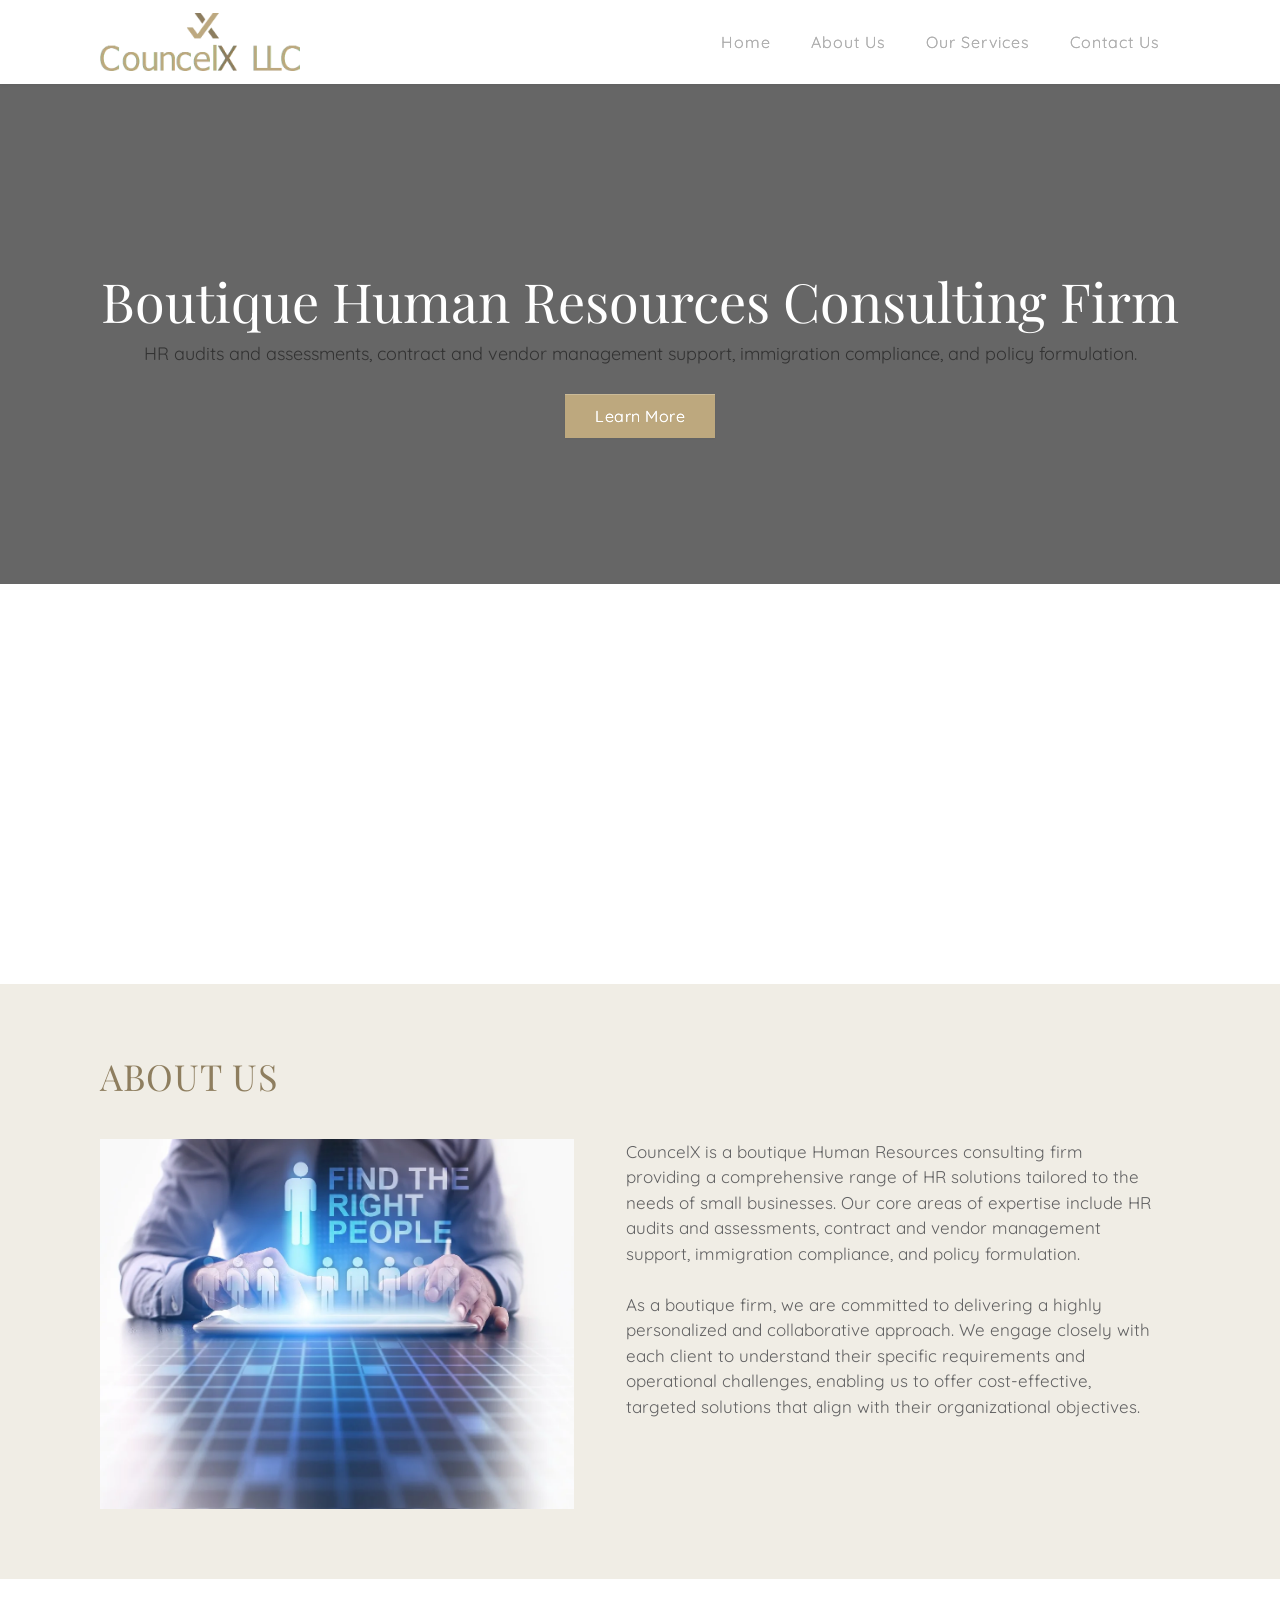
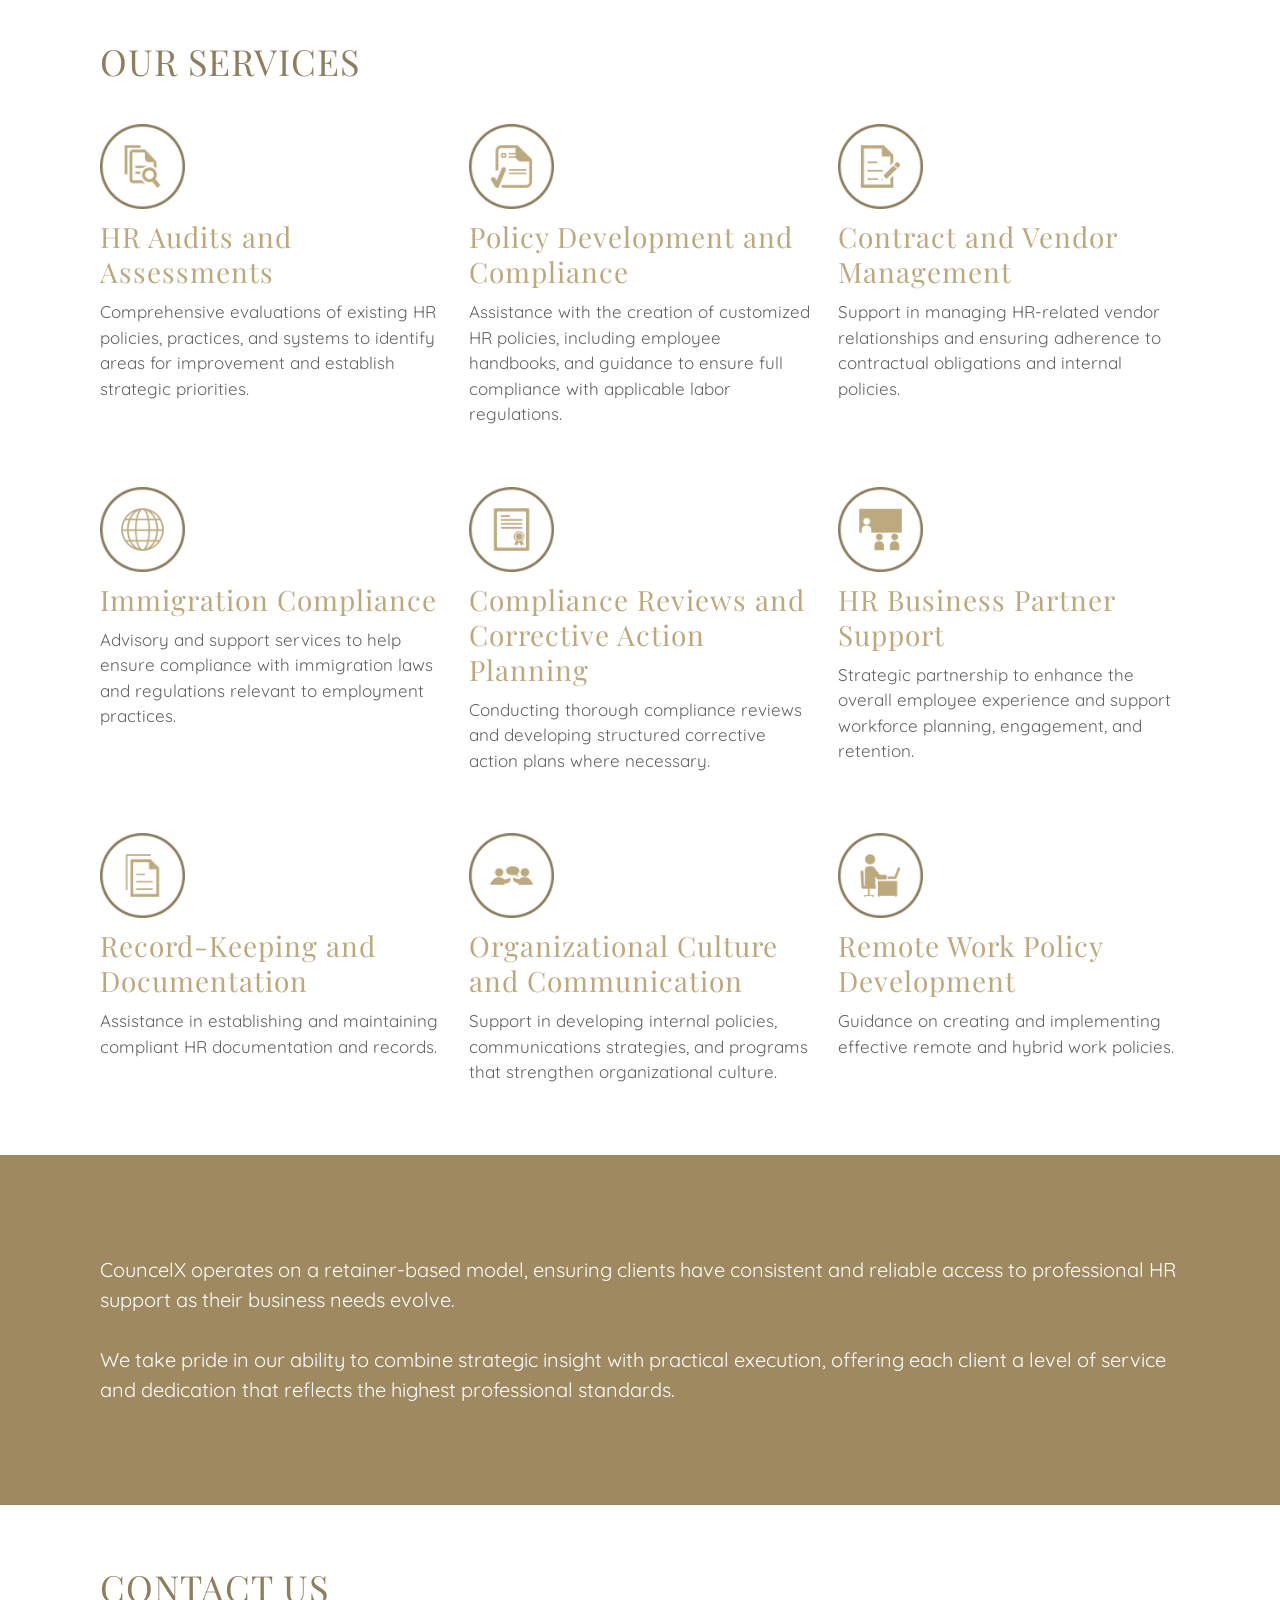
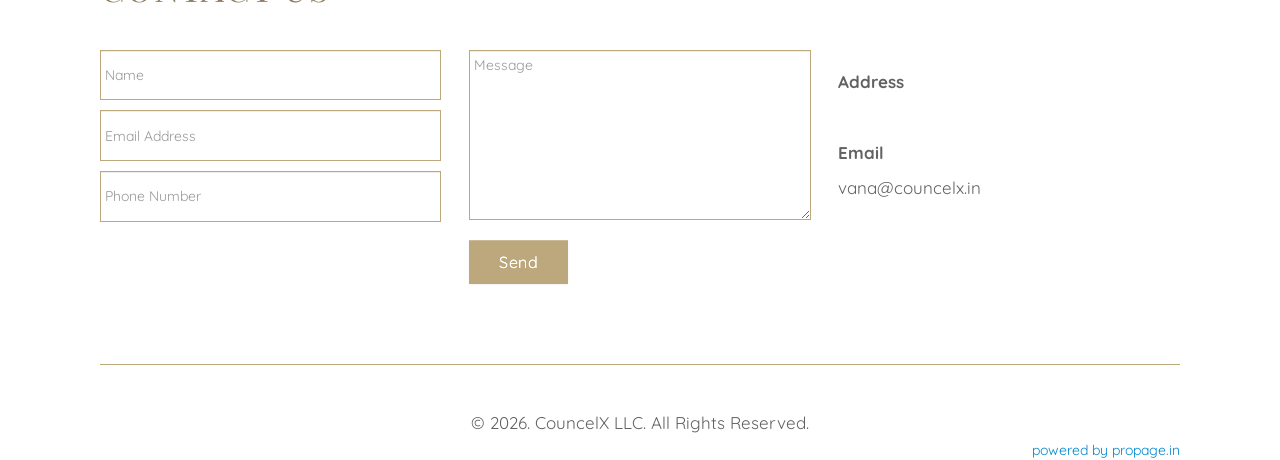
==== commit 32d3d0dc: "Refactor index.html to improve structure and readability. Updated meta tags for better SEO, added mi" ====
--- a/index.html
+++ b/index.html
@@ -1,562 +1,622 @@
 <!DOCTYPE html>
 <html>
+
 <head>
-<meta content="text/html; charset=utf-8" http-equiv="Content-Type"/>
-<meta content="width=device-width, initial-scale=1.0" name="viewport"/>
-<meta content="true" name="HandheldFriendly"/>
-<meta content="480" name="MobileOptimized"/>
-<title>
-   CouncelX | Boutique Human Resources Consulting Firm
+  <meta content="text/html; charset=utf-8" http-equiv="Content-Type" />
+  <meta content="width=device-width, initial-scale=1.0" name="viewport" />
+  <meta content="true" name="HandheldFriendly" />
+  <meta content="480" name="MobileOptimized" />
+  <title>
+    CouncelX | Boutique Human Resources Consulting Firm
   </title>
-<meta content="CouncelX is a boutique Human Resources consulting firm providing a comprehensive range of HR solutions tailored to the needs of small businesses. Our core areas of expertise include HR audits and assessments, contract and vendor management support, immigration compliance, and policy formulation." name="description"/>
-<meta content="CouncelX, HR Audits and Assessments, Policy Development and Compliance, Contract and Vendor Management, Immigration Compliance, Compliance Reviews and Corrective Action Planning, HR Business Partner Support, Record-Keeping and Documentation, Organizational Culture and Communication, Remote Work Policy Development" name="keywords"/>
-<meta content="CouncelX | Boutique Human Resources Consulting Firm" property="og:title"/>
-<meta content="website" property="og:type"/>
-<meta content="CouncelX is a boutique Human Resources consulting firm providing a comprehensive range of HR solutions tailored to the needs of small businesses. Our core areas of expertise include HR audits and assessments, contract and vendor management support, immigration compliance, and policy formulation." property="og:description"/>
-<meta content="CouncelX" property="og:site_name"/>
-<meta content="https://6a40e4493eee4ca93a77-cb80fcea775cacad03cad575e58a0d60.ssl.cf1.rackcdn.com/1747720276695CouncelXLLC.jpeg" property="og:image"/>
-<meta content="CouncelX | Boutique Human Resources Consulting Firm" property="twitter:title"/>
-<meta content="summary" name="twitter:card"/>
-<meta content="CouncelX is a boutique Human Resources consulting firm providing a comprehensive range of HR solutions tailored to the needs of small businesses. Our core areas of expertise include HR audits and assessments, contract and vendor management support, immigration compliance, and policy formulation." property="twitter:description"/>
-<meta content="https://6a40e4493eee4ca93a77-cb80fcea775cacad03cad575e58a0d60.ssl.cf1.rackcdn.com/1747720276695CouncelXLLC.jpeg" property="twitter:image"/>
-<link href="https://fonts.googleapis.com/css2?family=Playfair+Display:ital,wght@0,400..900;1,400..900&amp;family=Quicksand:wght@300..700&amp;display=swap" rel="stylesheet"/><link href="css/styles-2.css" rel="stylesheet"/>
-<link href="css/styles-5.css" rel="stylesheet"/>
-<link href="css/styles-4.css" rel="stylesheet" type="text/css"/>
-<link href="css/internal-styles.css" rel="stylesheet"/><style>/* Default fonts: Playfair Display for headings, Quicksand for body (change_default_fonts.py) */
-body, html, .viamagusPageSettings, .viamagusPageSettings .viamagus-container { font-family: 'Quicksand', sans-serif; }
-h1, h2, h3, h4, h5, h6,
-.viamagus-heading1, .viamagus-heading2, .viamagus-heading3, .viamagus-section-heading { font-family: 'Playfair Display', serif; }</style>
-<link href="imgs/favicon.webp" rel="shortcut icon" type="image/x-icon"/>
-<link href="imgs/favicon.webp" rel="apple-touch-icon" type="image/x-icon"/>
-<script src="js/script-07.js" type="text/javascript">
-</script>
-<script src="js/script-23.js" type="text/javascript">
-</script>
-<script src="js/script-26.js" type="text/javascript">
-</script>
-<script src="js/script-15.js" type="text/javascript">
-</script>
-<script src="js/script-01.js" type="text/javascript">
-</script>
-<script src="js/script-16.js" type="text/javascript">
-</script>
-<script src="js/script-06.js" type="text/javascript">
-</script>
-<meta content="http://www.councelx.in/home.html" property="og:url"/>
+  <meta
+    content="CouncelX is a boutique Human Resources consulting firm providing a comprehensive range of HR solutions tailored to the needs of small businesses. Our core areas of expertise include HR audits and assessments, contract and vendor management support, immigration compliance, and policy formulation."
+    name="description" />
+  <meta
+    content="CouncelX, HR Audits and Assessments, Policy Development and Compliance, Contract and Vendor Management, Immigration Compliance, Compliance Reviews and Corrective Action Planning, HR Business Partner Support, Record-Keeping and Documentation, Organizational Culture and Communication, Remote Work Policy Development"
+    name="keywords" />
+  <meta content="CouncelX | Boutique Human Resources Consulting Firm" property="og:title" />
+  <meta content="website" property="og:type" />
+  <meta
+    content="CouncelX is a boutique Human Resources consulting firm providing a comprehensive range of HR solutions tailored to the needs of small businesses. Our core areas of expertise include HR audits and assessments, contract and vendor management support, immigration compliance, and policy formulation."
+    property="og:description" />
+  <meta content="CouncelX" property="og:site_name" />
+  <meta content="https://6a40e4493eee4ca93a77-cb80fcea775cacad03cad575e58a0d60.ssl.cf1.rackcdn.com/1747720276695CouncelXLLC.jpeg" property="og:image" />
+  <meta content="CouncelX | Boutique Human Resources Consulting Firm" property="twitter:title" />
+  <meta content="summary" name="twitter:card" />
+  <meta
+    content="CouncelX is a boutique Human Resources consulting firm providing a comprehensive range of HR solutions tailored to the needs of small businesses. Our core areas of expertise include HR audits and assessments, contract and vendor management support, immigration compliance, and policy formulation."
+    property="twitter:description" />
+  <meta content="https://6a40e4493eee4ca93a77-cb80fcea775cacad03cad575e58a0d60.ssl.cf1.rackcdn.com/1747720276695CouncelXLLC.jpeg" property="twitter:image" />
+  <link href="https://fonts.googleapis.com/css2?family=Playfair+Display:ital,wght@0,400..900;1,400..900&amp;family=Quicksand:wght@300..700&amp;display=swap" rel="stylesheet" />
+  <link href="css/styles-2.css" rel="stylesheet" />
+  <link href="css/styles-5.css" rel="stylesheet" />
+  <link href="css/styles-4.css" rel="stylesheet" type="text/css" />
+  <link href="css/internal-styles.css" rel="stylesheet" />
+  <style>
+    /* Default fonts: Playfair Display for headings, Quicksand for body (change_default_fonts.py) */
+    body,
+    html,
+    .viamagusPageSettings,
+    .viamagusPageSettings .viamagus-container {
+      font-family: 'Quicksand', sans-serif;
+    }
+
+    h1,
+    h2,
+    h3,
+    h4,
+    h5,
+    h6,
+    .viamagus-heading1,
+    .viamagus-heading2,
+    .viamagus-heading3,
+    .viamagus-section-heading {
+      font-family: 'Playfair Display', serif;
+    }
+
+    .tagline {
+      font-size: 18px;
+    }
+  </style>
+  <link href="imgs/favicon.webp" rel="shortcut icon" type="image/x-icon" />
+  <link href="imgs/favicon.webp" rel="apple-touch-icon" type="image/x-icon" />
+  <script src="js/script-07.js" type="text/javascript">
+  </script>
+  <script src="js/script-23.js" type="text/javascript">
+  </script>
+  <script src="js/script-26.js" type="text/javascript">
+  </script>
+  <script src="js/script-15.js" type="text/javascript">
+  </script>
+  <script src="js/script-01.js" type="text/javascript">
+  </script>
+  <script src="js/script-16.js" type="text/javascript">
+  </script>
+  <script src="js/script-06.js" type="text/javascript">
+  </script>
+  <meta content="http://www.councelx.in/home.html" property="og:url" />
 </head>
+
 <body>
-<script>
-   function loadViaBkgImage(){ if($('.backstretch').length){ $.backstretch('destroy',false);} }
-  </script>
-<div class="viamagusPageSettings">
-<div class="viamagus-container">
-<div class="viamagus-component viamagus_header" data-component-name="Menu" data-sticky-header="true" id="viamagus_Menu_994">
-<div class="viamagus-component-bg-colour">
-<div class="viamagus-component-content navbar navbar-inverse" style="padding-top: 3px; padding-bottom: 3px; padding-left: 100px; padding-right: 100px">
-<div class="navbar-inner" data-bkg-color="" data-transparent-menu-cover-mode="false">
-<div class="viamagus-menu-top-row">
-</div>
-<div class="container menu-center">
-<button class="btn btn-navbar" data-target=".nav-collapse" data-toggle="collapse" type="button">
-<span class="icon-bar">
-</span>
-<span class="icon-bar">
-</span>
-<span class="icon-bar">
-</span>
-</button>
-<div class="viamagus-business-logo" itemscope="" itemtype="http://schema.org/Organization">
-<a class="brand" href="/" itemprop="url">
-<img alt="logo" itemprop="logo" src="imgs/logo.webp" style="width: 200px"/>
-</a>
-</div>
-<div class="collapse-center">
-<div class="nav-collapse collapse">
-<ul class="nav" id="menu-nav">
-<li>
-<a class="menulink" data-target=".nav-collapse" data-toggle="collapse" href="home.html#viamagus_Hero_Section_1116" style="font-size: 16px">
-              Home
-             </a>
-</li>
-<li>
-<a class="menulink" data-target=".nav-collapse" data-toggle="collapse" href="home.html#viamagus_Section_Title_7221" style="font-size: 16px">
-              About Us
-             </a>
-</li>
-<li>
-<a class="menulink" data-target=".nav-collapse" data-toggle="collapse" href="home.html#viamagus_Section_Title_8191" style="font-size: 16px">
-              Our Services
-             </a>
-</li>
-<li>
-<a class="menulink" data-target=".nav-collapse" data-toggle="collapse" href="home.html#viamagus_Section_Title_8504" style="font-size: 16px">
-              Contact Us
-             </a>
-</li>
-</ul>
-</div>
-</div>
-</div>
-</div>
-</div>
-</div>
-</div>
-<section class="viamagus-component viamagus_landimg" data-bkg-as-cover="true" data-component-name="Hero Section" data-image-position="50" data-img-uri="https://6a40e4493eee4ca93a77-cb80fcea775cacad03cad575e58a0d60.ssl.cf1.rackcdn.com/1747725637131Image2.jpeg" data-portrait-img-uri="" data-show-scroll-down-arrow="false" data-type="background" id="viamagus_Hero_Section_1116" style="height: 100vh; background-position: 50% 50%; background-image: url('https://6a40e4493eee4ca93a77-cb80fcea775cacad03cad575e58a0d60.ssl.cf1.rackcdn.com/1747725637131Image2.jpeg')">
-<div class="viamagus-component-bg-colour" style="background-color: rgba(0,0,0,0.6)">
-<div class="viamagus-component-content">
-<div class="box-video">
-<div class="row-fluid viamagus-hero-section-row">
-<div class="displayTable">
-<div class="displayTableCell">
-<div class="row-fluid text-center" id="box-center">
-<div class="row-fluid hero-text-center">
-<h1 class="viamagus-heading1 header-text large">
-              Boutique Human Resources Consulting Firm
-             </h1>
-<h3 class="viamagus-heading3 tagline">
-              HR audits and assessments, contract and vendor management support, immigration compliance, and policy formulation.
-             </h3>
-<div class="viamagus-cart-button" style="text-align: left">
-<a class="btn viamagus-button-default viamagus-button-" href="home.html#viamagus_Section_Title_7221" target="">
-               Learn More
-              </a>
-</div>
-</div>
-</div>
-</div>
-</div>
-</div>
-</div>
-</div>
-</div>
-</section>
-<div class="viamagus-component viamagus-section-header" data-bkg-image="" data-component-name="ABOUT US" id="viamagus_Section_Title_7221">
-<div class="viamagus-component-bg-colour" style="background-color: #f0ede5">
-<div class="viamagus-component-content" style="padding-top: 60px; padding-bottom: 10px">
-<div class="row-fluid">
-<div class="span12">
-<div class="title-page">
-<h2 class="viamagus-section-heading title">
-           ABOUT US
-          </h2>
-</div>
-</div>
-</div>
-</div>
-</div>
-</div>
-<div class="viamagus-component viamagus-image-text container-fluid" data-bkg-image="" data-component-name="Image Text" id="viamagus_Image_Text_6312">
-<div class="viamagus-component-bg-colour" style="background-color: rgba(240,237,229,1)">
-<div class="viamagus-component-content" style="padding-top: 20px; padding-bottom: 70px">
-<div class="row-fluid">
-<div class="featurette">
-<div class="viamagus-img-txt-split row-fluid">
-<div class="span6 pull-left" style="display: table">
-<div class="img-container" style="text-align: left; vertical-align: middle; display: table-cell">
-<img alt="Image" class="featurette-image" data-original="https://6a40e4493eee4ca93a77-cb80fcea775cacad03cad575e58a0d60.ssl.cf1.rackcdn.com/1747726344830Image4.jpeg" src="imgs/image.webp" style="width: 90%"/>
-</div>
-</div>
-<div class="span6 txt-container" style="display: table">
-<span class="txt-container-vertical-alignment" style="display: table-cell; vertical-align: middle">
-<div class="lead viamagus-paragraph">
-             CouncelX is a boutique Human Resources consulting firm providing a comprehensive range of HR solutions tailored to the needs of small businesses. Our core areas of expertise include HR audits and assessments, contract and vendor management support, immigration compliance, and policy formulation.
-             <br/>
-<br/>
-             As a boutique firm, we are committed to delivering a highly personalized and collaborative approach. We engage closely with each client to understand their specific requirements and operational challenges, enabling us to offer cost-effective, targeted solutions that align with their organizational objectives.
-            </div>
-</span>
-</div>
-</div>
-</div>
-</div>
-</div>
-</div>
-</div>
-<div class="viamagus-component viamagus-section-header" data-bkg-image="" data-component-name="OUR SERVICES" id="viamagus_Section_Title_8191">
-<div class="viamagus-component-bg-colour">
-<div class="viamagus-component-content" style="padding-top: 50px; padding-bottom: 10px">
-<div class="row-fluid">
-<div class="span12">
-<div class="title-page">
-<h2 class="viamagus-section-heading title">
-           OUR SERVICES
-          </h2>
-</div>
-</div>
-</div>
-</div>
-</div>
-</div>
-<section class="viamagus-component viamagus_circlimg" data-bkg-image="" data-component-name="columngrid" id="viamagus_columngrid_1423">
-<div class="viamagus-component-bg-colour">
-<div class="viamagus-component-content" style="padding-top: 20px; padding-bottom: 30px">
-<div class="container-fluid">
-<div class="row-fluid">
-<div class="span4 columngridone">
-<div class="image-alignment">
-<img align="left" alt="HR Audits and Assessments" class="img-circle img-responsive why-section" data-original="https://6a40e4493eee4ca93a77-cb80fcea775cacad03cad575e58a0d60.ssl.cf1.rackcdn.com/1747737571607Audit100.png" src="imgs/hr-audits-assessments.webp" style="height: 85px; margin: none"/>
-</div>
-<div class="columngrid-desc fixedImgAlignmnetFixed">
-<div>
-<h2 class="viamagus-heading2">
-             HR Audits and Assessments
-            </h2>
-<div class="viamagus-paragraph">
-             Comprehensive evaluations of existing HR policies, practices, and systems to identify areas for improvement and establish strategic priorities.
-            </div>
-</div>
-</div>
-<div style="clear: both">
-</div>
-</div>
-<div class="span4 columngridtwo">
-<div class="image-alignment">
-<img align="left" alt="Policy Development and Compliance" class="img-circle img-responsive why-section" data-original="https://6a40e4493eee4ca93a77-cb80fcea775cacad03cad575e58a0d60.ssl.cf1.rackcdn.com/1747737576376Verify100.png" src="imgs/policy-development-compliance.webp" style="height: 85px; margin: none"/>
-</div>
-<div class="columngrid-desc fixedImgAlignmnetFixed">
-<div>
-<h2 class="viamagus-heading2">
-             Policy Development and Compliance
-            </h2>
-<div class="viamagus-paragraph">
-             Assistance with the creation of customized HR policies, including employee handbooks, and guidance to ensure full compliance with applicable labor regulations.
-            </div>
-</div>
-</div>
-<div style="clear: both">
-</div>
-</div>
-<div class="span4 columngridthree">
-<div class="image-alignment">
-<img align="left" alt="Contract and Vendor Management" class="img-circle img-responsive why-section" data-original="https://6a40e4493eee4ca93a77-cb80fcea775cacad03cad575e58a0d60.ssl.cf1.rackcdn.com/1747737578360NoteMemo100.png" src="imgs/contract-vendor-management.webp" style="height: 85px; margin: none"/>
-</div>
-<div class="columngrid-desc fixedImgAlignmnetFixed">
-<div>
-<h2 class="viamagus-heading2">
-             Contract and Vendor Management
-            </h2>
-<div class="viamagus-paragraph">
-             Support in managing HR-related vendor relationships and ensuring adherence to contractual obligations and internal policies.
-            </div>
-</div>
-</div>
-<div style="clear: both">
-</div>
-</div>
-</div>
-</div>
-<div class="clearfix">
-</div>
-</div>
-</div>
-</section>
-<section class="viamagus-component viamagus_circlimg" data-bkg-image="" data-component-name="columngrid" id="viamagus_columngrid_8725">
-<div class="viamagus-component-bg-colour">
-<div class="viamagus-component-content" style="padding-top: 30px; padding-bottom: 30px">
-<div class="container-fluid">
-<div class="row-fluid">
-<div class="span4 columngridone">
-<div class="image-alignment">
-<img align="left" alt="Immigration Compliance" class="img-circle img-responsive why-section" data-original="https://6a40e4493eee4ca93a77-cb80fcea775cacad03cad575e58a0d60.ssl.cf1.rackcdn.com/1747739188274Globe1002.png" src="imgs/immigration-compliance.webp" style="height: 85px; margin: none"/>
-</div>
-<div class="columngrid-desc fixedImgAlignmnetFixed">
-<div>
-<h2 class="viamagus-heading2">
-             Immigration Compliance
-            </h2>
-<div class="viamagus-paragraph">
-             Advisory and support services to help ensure compliance with immigration laws and regulations relevant to employment practices.
-            </div>
-</div>
-</div>
-<div style="clear: both">
-</div>
-</div>
-<div class="span4 columngridtwo">
-<div class="image-alignment">
-<img align="left" alt="Compliance Reviews and Corrective Action Planning" class="img-circle img-responsive why-section" data-original="https://6a40e4493eee4ca93a77-cb80fcea775cacad03cad575e58a0d60.ssl.cf1.rackcdn.com/1747739190368Agreement021001.png" src="imgs/compliance-reviews-corrective-action.webp" style="height: 85px; margin: none"/>
-</div>
-<div class="columngrid-desc fixedImgAlignmnetFixed">
-<div>
-<h2 class="viamagus-heading2">
-             Compliance Reviews and Corrective Action Planning
-            </h2>
-<div class="viamagus-paragraph">
-             Conducting thorough compliance reviews and developing structured corrective action plans where necessary.
-            </div>
-</div>
-</div>
-<div style="clear: both">
-</div>
-</div>
-<div class="span4 columngridthree">
-<div class="image-alignment">
-<img align="left" alt="HR Business Partner Support" class="img-circle img-responsive why-section" data-original="https://6a40e4493eee4ca93a77-cb80fcea775cacad03cad575e58a0d60.ssl.cf1.rackcdn.com/1747739388582Meeting1003.png" src="imgs/hr-business-partner-support.webp" style="height: 85px; margin: none"/>
-</div>
-<div class="columngrid-desc fixedImgAlignmnetFixed">
-<div>
-<h2 class="viamagus-heading2">
-             HR Business Partner Support
-            </h2>
-<div class="viamagus-paragraph">
-             Strategic partnership to enhance the overall employee experience and support workforce planning, engagement, and retention.
-            </div>
-</div>
-</div>
-<div style="clear: both">
-</div>
-</div>
-</div>
-</div>
-<div class="clearfix">
-</div>
-</div>
-</div>
-</section>
-<section class="viamagus-component viamagus_circlimg" data-bkg-image="" data-component-name="columngrid" id="viamagus_columngrid_5312">
-<div class="viamagus-component-bg-colour">
-<div class="viamagus-component-content" style="padding-top: 30px; padding-bottom: 70px">
-<div class="container-fluid">
-<div class="row-fluid">
-<div class="span4 columngridone">
-<div class="image-alignment">
-<img align="left" alt="Record-Keeping and Documentation" class="img-circle img-responsive why-section" data-original="https://6a40e4493eee4ca93a77-cb80fcea775cacad03cad575e58a0d60.ssl.cf1.rackcdn.com/1747739184766Documents021001.png" src="imgs/record-keeping-documentation.webp" style="height: 85px; margin: none"/>
-</div>
-<div class="columngrid-desc fixedImgAlignmnetFixed">
-<div>
-<h2 class="viamagus-heading2">
-             Record-Keeping and Documentation
-            </h2>
-<div class="viamagus-paragraph">
-             Assistance in establishing and maintaining compliant HR documentation and records.
-            </div>
-</div>
-</div>
-<div style="clear: both">
-</div>
-</div>
-<div class="span4 columngridtwo">
-<div class="image-alignment">
-<img align="left" alt="Organizational Culture and Communication" class="img-circle img-responsive why-section" data-original="https://6a40e4493eee4ca93a77-cb80fcea775cacad03cad575e58a0d60.ssl.cf1.rackcdn.com/1747739182055Conversation011001.png" src="imgs/organizational-culture-communication.webp" style="height: 85px; margin: none"/>
-</div>
-<div class="columngrid-desc fixedImgAlignmnetFixed">
-<div>
-<h2 class="viamagus-heading2">
-             Organizational Culture and Communication
-            </h2>
-<div class="viamagus-paragraph">
-             Support in developing internal policies, communications strategies, and programs that strengthen organizational culture.
-            </div>
-</div>
-</div>
-<div style="clear: both">
-</div>
-</div>
-<div class="span4 columngridthree">
-<div class="image-alignment">
-<img align="left" alt="Remote Work Policy Development" class="img-circle img-responsive why-section" data-original="https://6a40e4493eee4ca93a77-cb80fcea775cacad03cad575e58a0d60.ssl.cf1.rackcdn.com/1747739511348StudentLaptop1001.png" src="imgs/remote-work-policy-development.webp" style="height: 85px; margin: none"/>
-</div>
-<div class="columngrid-desc fixedImgAlignmnetFixed">
-<div>
-<h2 class="viamagus-heading2">
-             Remote Work Policy Development
-            </h2>
-<div class="viamagus-paragraph">
-             Guidance on creating and implementing effective remote and hybrid work policies.
-            </div>
-</div>
-</div>
-<div style="clear: both">
-</div>
-</div>
-</div>
-</div>
-<div class="clearfix">
-</div>
-</div>
-</div>
-</section>
-<div class="viamagus-component viamagus-richtext viamagus-background" data-bkg-image="https://6a40e4493eee4ca93a77-cb80fcea775cacad03cad575e58a0d60.ssl.cf1.rackcdn.com/1747725629905Image1.jpeg" data-component-name="Text" id="viamagus_Text_3768">
-<div class="viamagus-component-bg-colour" style="background-color: rgba(137,111,61,0.82)">
-<div class="viamagus-component-content" style="padding-top: 100px; padding-bottom: 100px">
-<div class="row-fluid viamagus-paragraph" id="viamagus_Text_3768-content">
-<span style="font-size: 20px">
-<span style="color: #FFFFFF">
-          CouncelX operates on a retainer-based model, ensuring clients have consistent and reliable access to professional HR support as their business needs evolve.
-          <br/>
-<br/>
-          We take pride in our ability to combine strategic insight with practical execution, offering each client a level of service and dedication that reflects the highest professional standards.
-         </span>
-</span>
-</div>
-</div>
-</div>
-</div>
-<div class="viamagus-component viamagus-section-header" data-bkg-image="" data-component-name="CONTACT US" id="viamagus_Section_Title_8504">
-<div class="viamagus-component-bg-colour">
-<div class="viamagus-component-content" style="padding-top: 50px; padding-bottom: 10px">
-<div class="row-fluid">
-<div class="span12">
-<div class="title-page">
-<h2 class="viamagus-section-heading title">
-           CONTACT US
-          </h2>
-</div>
-</div>
-</div>
-</div>
-</div>
-</div>
-<div class="viamagus-component viamagus_contact viamagus_contact-form viamagus-paragraph" data-bkg-image="" data-component-name="Contact Form" id="viamagus_Contact_Form_24">
-<div class="viamagus-component-bg-colour">
-<div class="viamagus-component-content">
-<form class="form-horizontal">
-<div class="row-fluid form-container">
-<div class="span4">
-<p class="contact-name">
-<input id="customerName" name="name" placeholder="Name" required="" type="text" value=""/>
-</p>
-<p class="contact-email">
-<input id="customerEmail" name="email" placeholder="Email Address" required="" type="email" value=""/>
-</p>
-<p class="contact-email">
-<input id="customerPhone" name="text" placeholder="Phone Number" type="text" value=""/>
-</p>
-</div>
-<div class="span4">
-<div class="vm-form-control">
-<p class="contact-message">
-<textarea cols="40" id="customerMessage" name="message" placeholder="Message" required="" rows="8"></textarea>
-</p>
-</div>
-<div class="contact-submit">
-<div class="button-align" style="text-align: left">
-<input class="btn viamagus-button-default viamagus-button-" type="submit" value="Send"/>
-</div>
-</div>
-</div>
-<div class="span4 viamagus-contact-form-address">
-<div class="viamagus-form-alignment" itemscope="" itemtype="https://schema.org/PostalAddress">
-<ul>
-<li>
-<p>
-<i class="fa fa-map-marker">
-</i>
-<b>
-               Address
-              </b>
-</p>
-<div id="customerAddress" itemprop="streetAddress">
-</div>
-<br/>
-<p>
-</p>
-</li>
-<li>
-<p>
-<i class="fa fa-envelope">
-</i>
-<b>
-               Email
-              </b>
-</p>
-<div class="viamagus-customer-email">
-<a href="mailto:vana@councelx.in" itemprop="email" target="_top">
-               vana@councelx.in
-              </a>
-</div>
-<p>
-</p>
-</li>
-</ul>
-</div>
-</div>
-<div id="response">
-</div>
-</div>
-</form>
-</div>
-</div>
-</div>
-<div class="viamagus-component viamagus-spacer">
-<div class="viamagus-component-bg-colour" style="height: 50px">
-</div>
-</div>
-<div class="viamagus-component viamagus-section-divider">
-<div class="viamagus-component-bg-colour">
-<div class="viamagus-component-content" style="padding-top: 10px; padding-bottom: 10px">
-<hr class="featurette-divider" data-component-name="" id="" style="border-top: 1px solid rgba(189,168,126,1)"/>
-</div>
-</div>
-</div>
-<footer class="viamagus-component viamagus_footer" data-bkg-image="" data-component-name="Footer" id="viamagus_Footer_3433">
-<div class="viamagus-component-bg-colour">
-<div class="viamagus-component-content">
-<div class="row-fluid viamagus-paragraph">
-<div class="span3">
-</div>
-<div class="span6">
-<div class="copyright-center">
-          © 2026. CouncelX LLC. All Rights Reserved.
-         </div>
-</div>
-<div class="span3">
-<div class="socials-right">
-</div>
-</div>
-</div>
-<div class="row-fluid">
-<div id="logo">
-<a class="external" href="https://propage.in" id="goUp" style="float: right" target="_blank" title="propage.in">powered by propage.in</a>
-</div>
-</div>
-</div>
-</div>
-</footer>
-</div>
-</div>
-<script src="js/script-17.js">
-</script>
-<script src="js/script-19.js">
-</script>
-<script src="js/script-21.js">
-</script>
-<script src="js/script-05.js">
-</script>
-<script src="js/script-14.js">
-</script>
-<script src="js/script-22.js">
-</script>
-<script src="js/script-08.js">
-</script>
-<script src="js/script-28.js">
-</script>
-<script src="js/script-27.js">
-</script>
-<script src="js/script-11.js">
-</script>
-<script src="js/script-12.js">
-</script>
-<script src="js/script-09.js">
-</script>
-<script src="js/script-25.js">
-</script>
-<script src="js/script-13.js">
-</script>
-<script src="js/script-24.js" type="text/javascript">
-</script>
-<script src="js/script-10.js" type="text/javascript">
-</script>
-<script src="js/script-02.js" type="text/javascript">
-</script>
-<script src="js/script-18.js" type="text/javascript">
-</script>
-<script src="js/script-03.js" type="text/javascript">
-</script>
-<script src="js/script-04.js" type="text/javascript">
-</script>
-<script>
-   $(function() {	Viamagus_Website_Loader._init();	Viamagus_Form_Loader._init();});
+  <script>
+    function loadViaBkgImage() { if ($('.backstretch').length) { $.backstretch('destroy', false); } }
+  </script>
+  <div class="viamagusPageSettings">
+    <div class="viamagus-container">
+      <div class="viamagus-component viamagus_header" data-component-name="Menu" data-sticky-header="true" id="viamagus_Menu_994">
+        <div class="viamagus-component-bg-colour">
+          <div class="viamagus-component-content navbar navbar-inverse" style="padding-top: 3px; padding-bottom: 3px; padding-left: 100px; padding-right: 100px">
+            <div class="navbar-inner" data-bkg-color="" data-transparent-menu-cover-mode="false">
+              <div class="viamagus-menu-top-row">
+              </div>
+              <div class="container menu-center">
+                <button class="btn btn-navbar" data-target=".nav-collapse" data-toggle="collapse" type="button">
+                  <span class="icon-bar">
+                  </span>
+                  <span class="icon-bar">
+                  </span>
+                  <span class="icon-bar">
+                  </span>
+                </button>
+                <div class="viamagus-business-logo" itemscope="" itemtype="http://schema.org/Organization">
+                  <a class="brand" href="/" itemprop="url">
+                    <img alt="logo" itemprop="logo" src="imgs/logo.webp" style="width: 200px" />
+                  </a>
+                </div>
+                <div class="collapse-center">
+                  <div class="nav-collapse collapse">
+                    <ul class="nav" id="menu-nav">
+                      <li>
+                        <a class="menulink" data-target=".nav-collapse" data-toggle="collapse" href="home.html#viamagus_Hero_Section_1116" style="font-size: 16px">
+                          Home
+                        </a>
+                      </li>
+                      <li>
+                        <a class="menulink" data-target=".nav-collapse" data-toggle="collapse" href="home.html#viamagus_Section_Title_7221" style="font-size: 16px">
+                          About Us
+                        </a>
+                      </li>
+                      <li>
+                        <a class="menulink" data-target=".nav-collapse" data-toggle="collapse" href="home.html#viamagus_Section_Title_8191" style="font-size: 16px">
+                          Our Services
+                        </a>
+                      </li>
+                      <li>
+                        <a class="menulink" data-target=".nav-collapse" data-toggle="collapse" href="home.html#viamagus_Section_Title_8504" style="font-size: 16px">
+                          Contact Us
+                        </a>
+                      </li>
+                    </ul>
+                  </div>
+                </div>
+              </div>
+            </div>
+          </div>
+        </div>
+      </div>
+      <section class="viamagus-component viamagus_landimg" data-bkg-as-cover="true" data-component-name="Hero Section" data-image-position="50"
+        data-img-uri="https://6a40e4493eee4ca93a77-cb80fcea775cacad03cad575e58a0d60.ssl.cf1.rackcdn.com/1747725637131Image2.jpeg" data-portrait-img-uri="" data-show-scroll-down-arrow="false" data-type="background"
+        id="viamagus_Hero_Section_1116"
+        style="height: 100vh; background-position: 50% 50%; background-image: url('https://6a40e4493eee4ca93a77-cb80fcea775cacad03cad575e58a0d60.ssl.cf1.rackcdn.com/1747725637131Image2.jpeg')">
+        <div class="viamagus-component-bg-colour" style="background-color: rgba(0,0,0,0.6)">
+          <div class="viamagus-component-content">
+            <div class="box-video">
+              <div class="row-fluid viamagus-hero-section-row">
+                <div class="displayTable">
+                  <div class="displayTableCell">
+                    <div class="row-fluid text-center" id="box-center">
+                      <div class="row-fluid hero-text-center">
+                        <h1 class="viamagus-heading1 header-text large">
+                          Boutique Human Resources Consulting Firm
+                        </h1>
+                        <p class="tagline">
+                          HR audits and assessments, contract and vendor management support, immigration compliance, and policy formulation.
+                        </p>
+                        <div class="viamagus-cart-button" style="text-align: left">
+                          <a class="btn viamagus-button-default viamagus-button-" href="home.html#viamagus_Section_Title_7221" target="">
+                            Learn More
+                          </a>
+                        </div>
+                      </div>
+                    </div>
+                  </div>
+                </div>
+              </div>
+            </div>
+          </div>
+        </div>
+      </section>
+      <div class="viamagus-component viamagus-section-header" data-bkg-image="" data-component-name="ABOUT US" id="viamagus_Section_Title_7221">
+        <div class="viamagus-component-bg-colour" style="background-color: #f0ede5">
+          <div class="viamagus-component-content" style="padding-top: 60px; padding-bottom: 10px">
+            <div class="row-fluid">
+              <div class="span12">
+                <div class="title-page">
+                  <h2 class="viamagus-section-heading title">
+                    ABOUT US
+                  </h2>
+                </div>
+              </div>
+            </div>
+          </div>
+        </div>
+      </div>
+      <div class="viamagus-component viamagus-image-text container-fluid" data-bkg-image="" data-component-name="Image Text" id="viamagus_Image_Text_6312">
+        <div class="viamagus-component-bg-colour" style="background-color: rgba(240,237,229,1)">
+          <div class="viamagus-component-content" style="padding-top: 20px; padding-bottom: 70px">
+            <div class="row-fluid">
+              <div class="featurette">
+                <div class="viamagus-img-txt-split row-fluid">
+                  <div class="span6 pull-left" style="display: table">
+                    <div class="img-container" style="text-align: left; vertical-align: middle; display: table-cell">
+                      <img alt="Image" class="featurette-image" data-original="https://6a40e4493eee4ca93a77-cb80fcea775cacad03cad575e58a0d60.ssl.cf1.rackcdn.com/1747726344830Image4.jpeg" src="imgs/image.webp"
+                        style="width: 90%" />
+                    </div>
+                  </div>
+                  <div class="span6 txt-container" style="display: table">
+                    <span class="txt-container-vertical-alignment" style="display: table-cell; vertical-align: middle">
+                      <div class="lead viamagus-paragraph">
+                        CouncelX is a boutique Human Resources consulting firm providing a comprehensive range of HR solutions tailored to the needs of small businesses. Our core areas of expertise include HR audits and
+                        assessments, contract and vendor management support, immigration compliance, and policy formulation.
+                        <br />
+                        <br />
+                        As a boutique firm, we are committed to delivering a highly personalized and collaborative approach. We engage closely with each client to understand their specific requirements and operational
+                        challenges, enabling us to offer cost-effective, targeted solutions that align with their organizational objectives.
+                      </div>
+                    </span>
+                  </div>
+                </div>
+              </div>
+            </div>
+          </div>
+        </div>
+      </div>
+      <div class="viamagus-component viamagus-section-header" data-bkg-image="" data-component-name="OUR SERVICES" id="viamagus_Section_Title_8191">
+        <div class="viamagus-component-bg-colour">
+          <div class="viamagus-component-content" style="padding-top: 50px; padding-bottom: 10px">
+            <div class="row-fluid">
+              <div class="span12">
+                <div class="title-page">
+                  <h2 class="viamagus-section-heading title">
+                    OUR SERVICES
+                  </h2>
+                </div>
+              </div>
+            </div>
+          </div>
+        </div>
+      </div>
+      <section class="viamagus-component viamagus_circlimg" data-bkg-image="" data-component-name="columngrid" id="viamagus_columngrid_1423">
+        <div class="viamagus-component-bg-colour">
+          <div class="viamagus-component-content" style="padding-top: 20px; padding-bottom: 30px">
+            <div class="container-fluid">
+              <div class="row-fluid">
+                <div class="span4 columngridone">
+                  <div class="image-alignment">
+                    <img align="left" alt="HR Audits and Assessments" class="img-circle img-responsive why-section"
+                      data-original="https://6a40e4493eee4ca93a77-cb80fcea775cacad03cad575e58a0d60.ssl.cf1.rackcdn.com/1747737571607Audit100.png" src="imgs/hr-audits-assessments.webp"
+                      style="height: 85px; margin: none" />
+                  </div>
+                  <div class="columngrid-desc fixedImgAlignmnetFixed">
+                    <div>
+                      <h2 class="viamagus-heading2">
+                        HR Audits and Assessments
+                      </h2>
+                      <div class="viamagus-paragraph">
+                        Comprehensive evaluations of existing HR policies, practices, and systems to identify areas for improvement and establish strategic priorities.
+                      </div>
+                    </div>
+                  </div>
+                  <div style="clear: both">
+                  </div>
+                </div>
+                <div class="span4 columngridtwo">
+                  <div class="image-alignment">
+                    <img align="left" alt="Policy Development and Compliance" class="img-circle img-responsive why-section"
+                      data-original="https://6a40e4493eee4ca93a77-cb80fcea775cacad03cad575e58a0d60.ssl.cf1.rackcdn.com/1747737576376Verify100.png" src="imgs/policy-development-compliance.webp"
+                      style="height: 85px; margin: none" />
+                  </div>
+                  <div class="columngrid-desc fixedImgAlignmnetFixed">
+                    <div>
+                      <h2 class="viamagus-heading2">
+                        Policy Development and Compliance
+                      </h2>
+                      <div class="viamagus-paragraph">
+                        Assistance with the creation of customized HR policies, including employee handbooks, and guidance to ensure full compliance with applicable labor regulations.
+                      </div>
+                    </div>
+                  </div>
+                  <div style="clear: both">
+                  </div>
+                </div>
+                <div class="span4 columngridthree">
+                  <div class="image-alignment">
+                    <img align="left" alt="Contract and Vendor Management" class="img-circle img-responsive why-section"
+                      data-original="https://6a40e4493eee4ca93a77-cb80fcea775cacad03cad575e58a0d60.ssl.cf1.rackcdn.com/1747737578360NoteMemo100.png" src="imgs/contract-vendor-management.webp"
+                      style="height: 85px; margin: none" />
+                  </div>
+                  <div class="columngrid-desc fixedImgAlignmnetFixed">
+                    <div>
+                      <h2 class="viamagus-heading2">
+                        Contract and Vendor Management
+                      </h2>
+                      <div class="viamagus-paragraph">
+                        Support in managing HR-related vendor relationships and ensuring adherence to contractual obligations and internal policies.
+                      </div>
+                    </div>
+                  </div>
+                  <div style="clear: both">
+                  </div>
+                </div>
+              </div>
+            </div>
+            <div class="clearfix">
+            </div>
+          </div>
+        </div>
+      </section>
+      <section class="viamagus-component viamagus_circlimg" data-bkg-image="" data-component-name="columngrid" id="viamagus_columngrid_8725">
+        <div class="viamagus-component-bg-colour">
+          <div class="viamagus-component-content" style="padding-top: 30px; padding-bottom: 30px">
+            <div class="container-fluid">
+              <div class="row-fluid">
+                <div class="span4 columngridone">
+                  <div class="image-alignment">
+                    <img align="left" alt="Immigration Compliance" class="img-circle img-responsive why-section"
+                      data-original="https://6a40e4493eee4ca93a77-cb80fcea775cacad03cad575e58a0d60.ssl.cf1.rackcdn.com/1747739188274Globe1002.png" src="imgs/immigration-compliance.webp"
+                      style="height: 85px; margin: none" />
+                  </div>
+                  <div class="columngrid-desc fixedImgAlignmnetFixed">
+                    <div>
+                      <h2 class="viamagus-heading2">
+                        Immigration Compliance
+                      </h2>
+                      <div class="viamagus-paragraph">
+                        Advisory and support services to help ensure compliance with immigration laws and regulations relevant to employment practices.
+                      </div>
+                    </div>
+                  </div>
+                  <div style="clear: both">
+                  </div>
+                </div>
+                <div class="span4 columngridtwo">
+                  <div class="image-alignment">
+                    <img align="left" alt="Compliance Reviews and Corrective Action Planning" class="img-circle img-responsive why-section"
+                      data-original="https://6a40e4493eee4ca93a77-cb80fcea775cacad03cad575e58a0d60.ssl.cf1.rackcdn.com/1747739190368Agreement021001.png" src="imgs/compliance-reviews-corrective-action.webp"
+                      style="height: 85px; margin: none" />
+                  </div>
+                  <div class="columngrid-desc fixedImgAlignmnetFixed">
+                    <div>
+                      <h2 class="viamagus-heading2">
+                        Compliance Reviews and Corrective Action Planning
+                      </h2>
+                      <div class="viamagus-paragraph">
+                        Conducting thorough compliance reviews and developing structured corrective action plans where necessary.
+                      </div>
+                    </div>
+                  </div>
+                  <div style="clear: both">
+                  </div>
+                </div>
+                <div class="span4 columngridthree">
+                  <div class="image-alignment">
+                    <img align="left" alt="HR Business Partner Support" class="img-circle img-responsive why-section"
+                      data-original="https://6a40e4493eee4ca93a77-cb80fcea775cacad03cad575e58a0d60.ssl.cf1.rackcdn.com/1747739388582Meeting1003.png" src="imgs/hr-business-partner-support.webp"
+                      style="height: 85px; margin: none" />
+                  </div>
+                  <div class="columngrid-desc fixedImgAlignmnetFixed">
+                    <div>
+                      <h2 class="viamagus-heading2">
+                        HR Business Partner Support
+                      </h2>
+                      <div class="viamagus-paragraph">
+                        Strategic partnership to enhance the overall employee experience and support workforce planning, engagement, and retention.
+                      </div>
+                    </div>
+                  </div>
+                  <div style="clear: both">
+                  </div>
+                </div>
+              </div>
+            </div>
+            <div class="clearfix">
+            </div>
+          </div>
+        </div>
+      </section>
+      <section class="viamagus-component viamagus_circlimg" data-bkg-image="" data-component-name="columngrid" id="viamagus_columngrid_5312">
+        <div class="viamagus-component-bg-colour">
+          <div class="viamagus-component-content" style="padding-top: 30px; padding-bottom: 70px">
+            <div class="container-fluid">
+              <div class="row-fluid">
+                <div class="span4 columngridone">
+                  <div class="image-alignment">
+                    <img align="left" alt="Record-Keeping and Documentation" class="img-circle img-responsive why-section"
+                      data-original="https://6a40e4493eee4ca93a77-cb80fcea775cacad03cad575e58a0d60.ssl.cf1.rackcdn.com/1747739184766Documents021001.png" src="imgs/record-keeping-documentation.webp"
+                      style="height: 85px; margin: none" />
+                  </div>
+                  <div class="columngrid-desc fixedImgAlignmnetFixed">
+                    <div>
+                      <h2 class="viamagus-heading2">
+                        Record-Keeping and Documentation
+                      </h2>
+                      <div class="viamagus-paragraph">
+                        Assistance in establishing and maintaining compliant HR documentation and records.
+                      </div>
+                    </div>
+                  </div>
+                  <div style="clear: both">
+                  </div>
+                </div>
+                <div class="span4 columngridtwo">
+                  <div class="image-alignment">
+                    <img align="left" alt="Organizational Culture and Communication" class="img-circle img-responsive why-section"
+                      data-original="https://6a40e4493eee4ca93a77-cb80fcea775cacad03cad575e58a0d60.ssl.cf1.rackcdn.com/1747739182055Conversation011001.png" src="imgs/organizational-culture-communication.webp"
+                      style="height: 85px; margin: none" />
+                  </div>
+                  <div class="columngrid-desc fixedImgAlignmnetFixed">
+                    <div>
+                      <h2 class="viamagus-heading2">
+                        Organizational Culture and Communication
+                      </h2>
+                      <div class="viamagus-paragraph">
+                        Support in developing internal policies, communications strategies, and programs that strengthen organizational culture.
+                      </div>
+                    </div>
+                  </div>
+                  <div style="clear: both">
+                  </div>
+                </div>
+                <div class="span4 columngridthree">
+                  <div class="image-alignment">
+                    <img align="left" alt="Remote Work Policy Development" class="img-circle img-responsive why-section"
+                      data-original="https://6a40e4493eee4ca93a77-cb80fcea775cacad03cad575e58a0d60.ssl.cf1.rackcdn.com/1747739511348StudentLaptop1001.png" src="imgs/remote-work-policy-development.webp"
+                      style="height: 85px; margin: none" />
+                  </div>
+                  <div class="columngrid-desc fixedImgAlignmnetFixed">
+                    <div>
+                      <h2 class="viamagus-heading2">
+                        Remote Work Policy Development
+                      </h2>
+                      <div class="viamagus-paragraph">
+                        Guidance on creating and implementing effective remote and hybrid work policies.
+                      </div>
+                    </div>
+                  </div>
+                  <div style="clear: both">
+                  </div>
+                </div>
+              </div>
+            </div>
+            <div class="clearfix">
+            </div>
+          </div>
+        </div>
+      </section>
+      <div class="viamagus-component viamagus-richtext viamagus-background" data-bkg-image="https://6a40e4493eee4ca93a77-cb80fcea775cacad03cad575e58a0d60.ssl.cf1.rackcdn.com/1747725629905Image1.jpeg"
+        data-component-name="Text" id="viamagus_Text_3768">
+        <div class="viamagus-component-bg-colour" style="background-color: rgba(137,111,61,0.82)">
+          <div class="viamagus-component-content" style="padding-top: 100px; padding-bottom: 100px">
+            <div class="row-fluid viamagus-paragraph" id="viamagus_Text_3768-content">
+              <span style="font-size: 20px">
+                <span style="color: #FFFFFF">
+                  CouncelX operates on a retainer-based model, ensuring clients have consistent and reliable access to professional HR support as their business needs evolve.
+                  <br />
+                  <br />
+                  We take pride in our ability to combine strategic insight with practical execution, offering each client a level of service and dedication that reflects the highest professional standards.
+                </span>
+              </span>
+            </div>
+          </div>
+        </div>
+      </div>
+      <div class="viamagus-component viamagus-section-header" data-bkg-image="" data-component-name="CONTACT US" id="viamagus_Section_Title_8504">
+        <div class="viamagus-component-bg-colour">
+          <div class="viamagus-component-content" style="padding-top: 50px; padding-bottom: 10px">
+            <div class="row-fluid">
+              <div class="span12">
+                <div class="title-page">
+                  <h2 class="viamagus-section-heading title">
+                    CONTACT US
+                  </h2>
+                </div>
+              </div>
+            </div>
+          </div>
+        </div>
+      </div>
+      <div class="viamagus-component viamagus_contact viamagus_contact-form viamagus-paragraph" data-bkg-image="" data-component-name="Contact Form" id="viamagus_Contact_Form_24">
+        <div class="viamagus-component-bg-colour">
+          <div class="viamagus-component-content">
+            <form class="form-horizontal">
+              <div class="row-fluid form-container">
+                <div class="span4">
+                  <p class="contact-name">
+                    <input id="customerName" name="name" placeholder="Name" required="" type="text" value="" />
+                  </p>
+                  <p class="contact-email">
+                    <input id="customerEmail" name="email" placeholder="Email Address" required="" type="email" value="" />
+                  </p>
+                  <p class="contact-email">
+                    <input id="customerPhone" name="text" placeholder="Phone Number" type="text" value="" />
+                  </p>
+                </div>
+                <div class="span4">
+                  <div class="vm-form-control">
+                    <p class="contact-message">
+                      <textarea cols="40" id="customerMessage" name="message" placeholder="Message" required="" rows="8"></textarea>
+                    </p>
+                  </div>
+                  <div class="contact-submit">
+                    <div class="button-align" style="text-align: left">
+                      <input class="btn viamagus-button-default viamagus-button-" type="submit" value="Send" />
+                    </div>
+                  </div>
+                </div>
+                <div class="span4 viamagus-contact-form-address">
+                  <div class="viamagus-form-alignment" itemscope="" itemtype="https://schema.org/PostalAddress">
+                    <ul>
+                      <li>
+                        <p>
+                          <i class="fa fa-map-marker">
+                          </i>
+                          <b>
+                            Address
+                          </b>
+                        </p>
+                        <div id="customerAddress" itemprop="streetAddress">
+                        </div>
+                        <br />
+                        <p>
+                        </p>
+                      </li>
+                      <li>
+                        <p>
+                          <i class="fa fa-envelope">
+                          </i>
+                          <b>
+                            Email
+                          </b>
+                        </p>
+                        <div class="viamagus-customer-email">
+                          <a href="mailto:vana@councelx.in" itemprop="email" target="_top">
+                            vana@councelx.in
+                          </a>
+                        </div>
+                        <p>
+                        </p>
+                      </li>
+                    </ul>
+                  </div>
+                </div>
+                <div id="response">
+                </div>
+              </div>
+            </form>
+          </div>
+        </div>
+      </div>
+      <div class="viamagus-component viamagus-spacer">
+        <div class="viamagus-component-bg-colour" style="height: 50px">
+        </div>
+      </div>
+      <div class="viamagus-component viamagus-section-divider">
+        <div class="viamagus-component-bg-colour">
+          <div class="viamagus-component-content" style="padding-top: 10px; padding-bottom: 10px">
+            <hr class="featurette-divider" data-component-name="" id="" style="border-top: 1px solid rgba(189,168,126,1)" />
+          </div>
+        </div>
+      </div>
+      <footer class="viamagus-component viamagus_footer" data-bkg-image="" data-component-name="Footer" id="viamagus_Footer_3433">
+        <div class="viamagus-component-bg-colour">
+          <div class="viamagus-component-content">
+            <div class="row-fluid viamagus-paragraph">
+              <div class="span3">
+              </div>
+              <div class="span6">
+                <div class="copyright-center">
+                  © 2026. CouncelX LLC. All Rights Reserved.
+                </div>
+              </div>
+              <div class="span3">
+                <div class="socials-right">
+                </div>
+              </div>
+            </div>
+            <div class="row-fluid">
+              <div id="logo">
+                <a class="external" href="https://propage.in" id="goUp" style="float: right" target="_blank" title="propage.in">powered by propage.in</a>
+              </div>
+            </div>
+          </div>
+        </div>
+      </footer>
+    </div>
+  </div>
+  <script src="js/script-17.js">
+  </script>
+  <script src="js/script-19.js">
+  </script>
+  <script src="js/script-21.js">
+  </script>
+  <script src="js/script-05.js">
+  </script>
+  <script src="js/script-14.js">
+  </script>
+  <script src="js/script-22.js">
+  </script>
+  <script src="js/script-08.js">
+  </script>
+  <script src="js/script-28.js">
+  </script>
+  <script src="js/script-27.js">
+  </script>
+  <script src="js/script-11.js">
+  </script>
+  <script src="js/script-12.js">
+  </script>
+  <script src="js/script-09.js">
+  </script>
+  <script src="js/script-25.js">
+  </script>
+  <script src="js/script-13.js">
+  </script>
+  <script src="js/script-24.js" type="text/javascript">
+  </script>
+  <script src="js/script-10.js" type="text/javascript">
+  </script>
+  <script src="js/script-02.js" type="text/javascript">
+  </script>
+  <script src="js/script-18.js" type="text/javascript">
+  </script>
+  <script src="js/script-03.js" type="text/javascript">
+  </script>
+  <script src="js/script-04.js" type="text/javascript">
+  </script>
+  <script>
+    $(function () { Viamagus_Website_Loader._init(); Viamagus_Form_Loader._init(); });
   </script>
 </body>
-</html>
+
+</html>
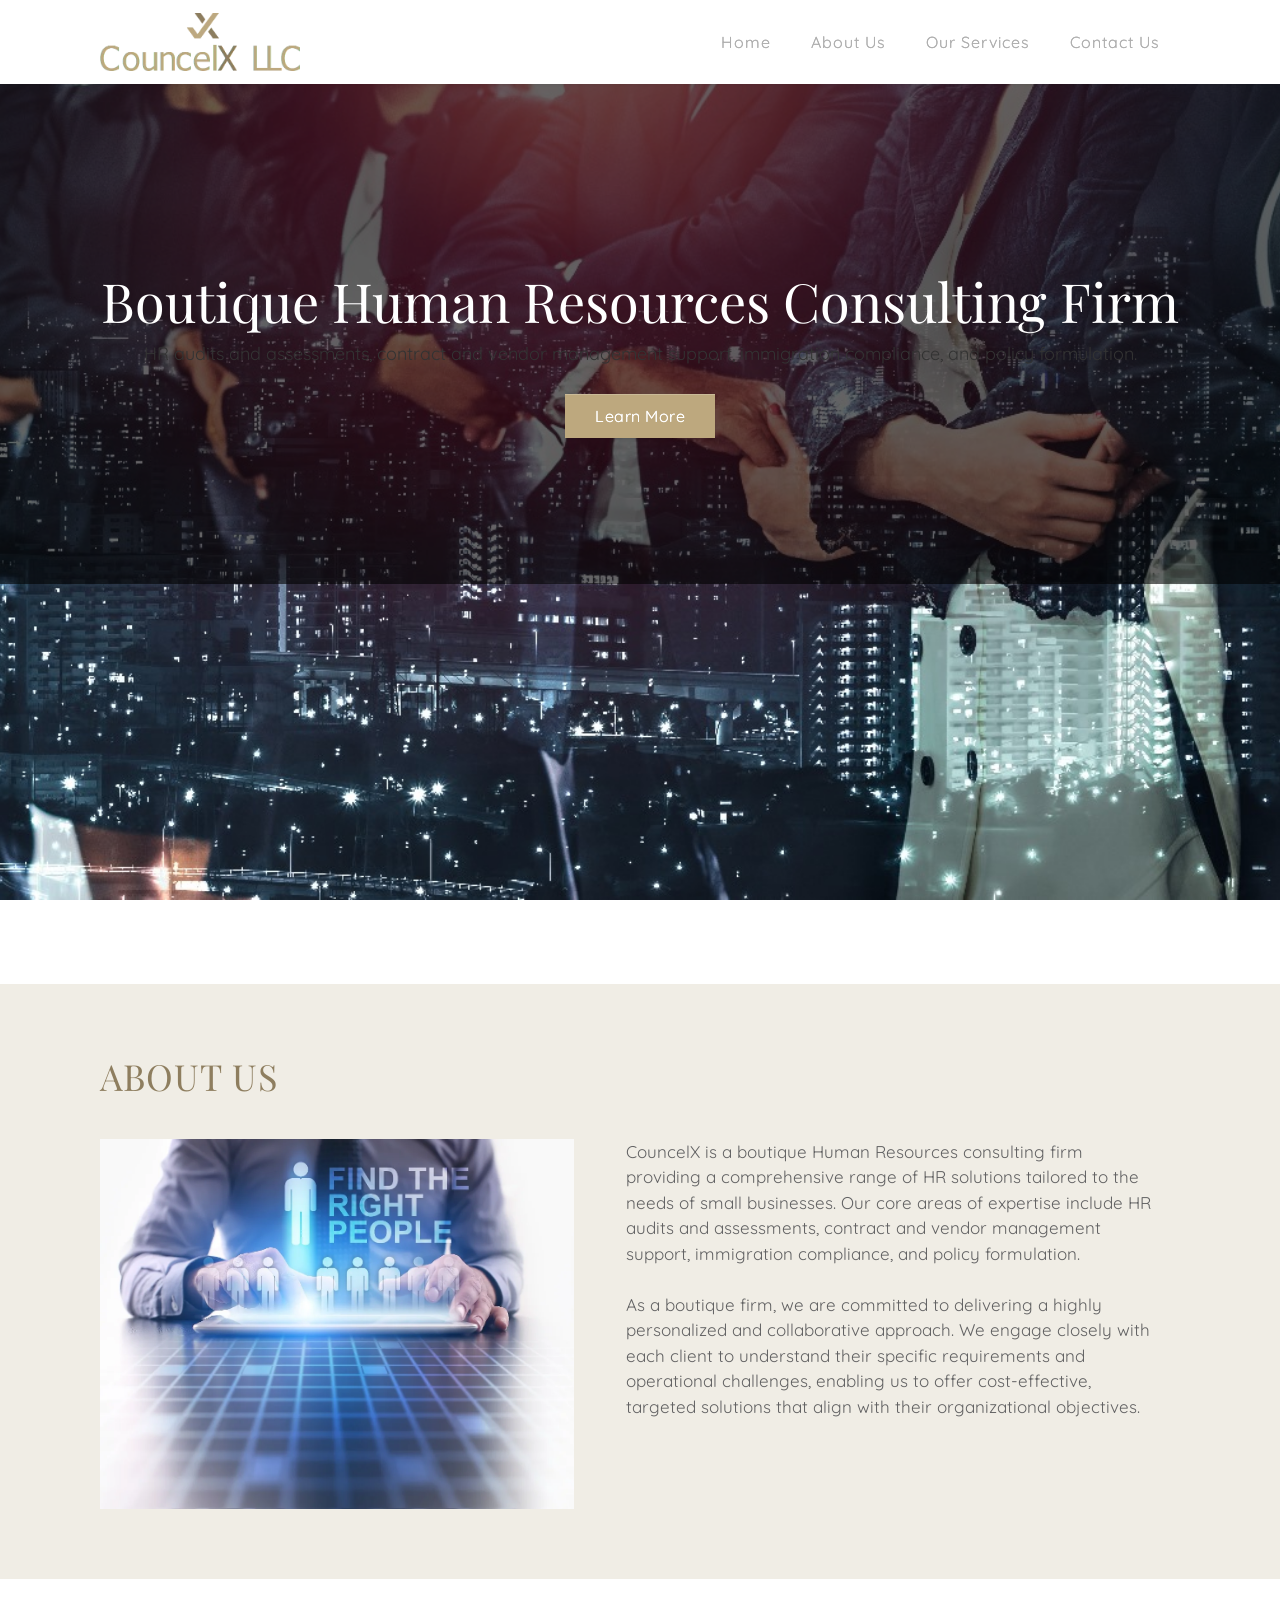
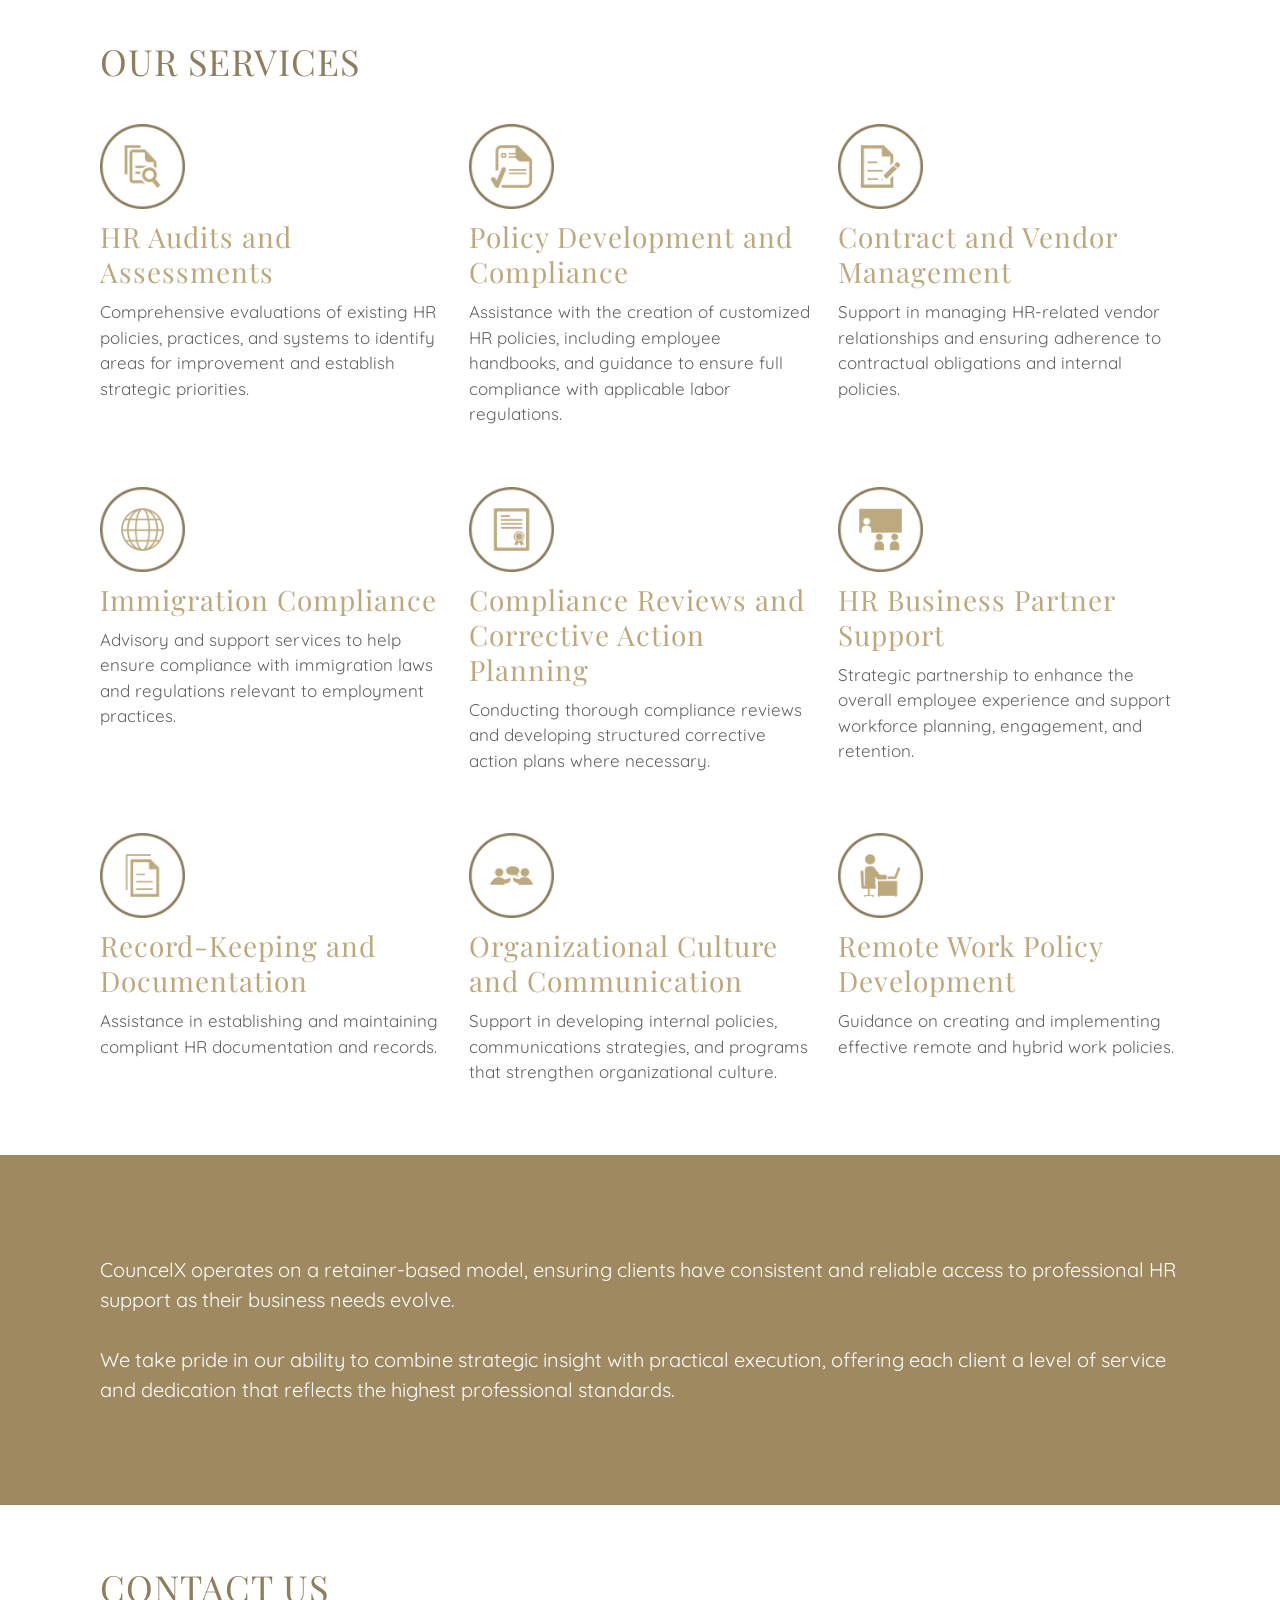
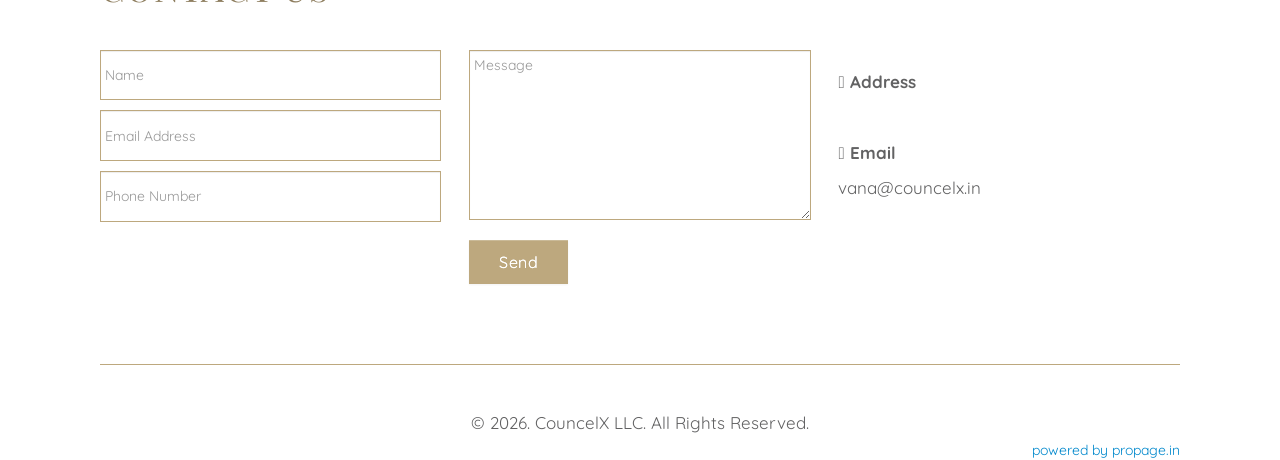
==== commit 5a5deb39: "Update index.html and CSS files to enhance SEO and replace external resources with local assets. Add" ====
--- a/index.html
+++ b/index.html
@@ -1,39 +1,30 @@
 <!DOCTYPE html>
 <html>
-
 <head>
-  <meta content="text/html; charset=utf-8" http-equiv="Content-Type" />
-  <meta content="width=device-width, initial-scale=1.0" name="viewport" />
-  <meta content="true" name="HandheldFriendly" />
-  <meta content="480" name="MobileOptimized" />
-  <title>
+<meta content="text/html; charset=utf-8" http-equiv="Content-Type"/>
+<meta content="width=device-width, initial-scale=1.0" name="viewport"/>
+<meta content="true" name="HandheldFriendly"/>
+<meta content="480" name="MobileOptimized"/>
+<title>
     CouncelX | Boutique Human Resources Consulting Firm
   </title>
-  <meta
-    content="CouncelX is a boutique Human Resources consulting firm providing a comprehensive range of HR solutions tailored to the needs of small businesses. Our core areas of expertise include HR audits and assessments, contract and vendor management support, immigration compliance, and policy formulation."
-    name="description" />
-  <meta
-    content="CouncelX, HR Audits and Assessments, Policy Development and Compliance, Contract and Vendor Management, Immigration Compliance, Compliance Reviews and Corrective Action Planning, HR Business Partner Support, Record-Keeping and Documentation, Organizational Culture and Communication, Remote Work Policy Development"
-    name="keywords" />
-  <meta content="CouncelX | Boutique Human Resources Consulting Firm" property="og:title" />
-  <meta content="website" property="og:type" />
-  <meta
-    content="CouncelX is a boutique Human Resources consulting firm providing a comprehensive range of HR solutions tailored to the needs of small businesses. Our core areas of expertise include HR audits and assessments, contract and vendor management support, immigration compliance, and policy formulation."
-    property="og:description" />
-  <meta content="CouncelX" property="og:site_name" />
-  <meta content="https://6a40e4493eee4ca93a77-cb80fcea775cacad03cad575e58a0d60.ssl.cf1.rackcdn.com/1747720276695CouncelXLLC.jpeg" property="og:image" />
-  <meta content="CouncelX | Boutique Human Resources Consulting Firm" property="twitter:title" />
-  <meta content="summary" name="twitter:card" />
-  <meta
-    content="CouncelX is a boutique Human Resources consulting firm providing a comprehensive range of HR solutions tailored to the needs of small businesses. Our core areas of expertise include HR audits and assessments, contract and vendor management support, immigration compliance, and policy formulation."
-    property="twitter:description" />
-  <meta content="https://6a40e4493eee4ca93a77-cb80fcea775cacad03cad575e58a0d60.ssl.cf1.rackcdn.com/1747720276695CouncelXLLC.jpeg" property="twitter:image" />
-  <link href="https://fonts.googleapis.com/css2?family=Playfair+Display:ital,wght@0,400..900;1,400..900&amp;family=Quicksand:wght@300..700&amp;display=swap" rel="stylesheet" />
-  <link href="css/styles-2.css" rel="stylesheet" />
-  <link href="css/styles-5.css" rel="stylesheet" />
-  <link href="css/styles-4.css" rel="stylesheet" type="text/css" />
-  <link href="css/internal-styles.css" rel="stylesheet" />
-  <style>
+<meta content="CouncelX is a boutique Human Resources consulting firm providing a comprehensive range of HR solutions tailored to the needs of small businesses. Our core areas of expertise include HR audits and assessments, contract and vendor management support, immigration compliance, and policy formulation." name="description"/>
+<meta content="CouncelX, HR Audits and Assessments, Policy Development and Compliance, Contract and Vendor Management, Immigration Compliance, Compliance Reviews and Corrective Action Planning, HR Business Partner Support, Record-Keeping and Documentation, Organizational Culture and Communication, Remote Work Policy Development" name="keywords"/>
+<meta content="CouncelX | Boutique Human Resources Consulting Firm" property="og:title"/>
+<meta content="website" property="og:type"/>
+<meta content="CouncelX is a boutique Human Resources consulting firm providing a comprehensive range of HR solutions tailored to the needs of small businesses. Our core areas of expertise include HR audits and assessments, contract and vendor management support, immigration compliance, and policy formulation." property="og:description"/>
+<meta content="CouncelX" property="og:site_name"/>
+<meta content="imgs/15032bc4f26c6f78eb6801b879179f4b.jpeg" property="og:image"/>
+<meta content="CouncelX | Boutique Human Resources Consulting Firm" property="twitter:title"/>
+<meta content="summary" name="twitter:card"/>
+<meta content="CouncelX is a boutique Human Resources consulting firm providing a comprehensive range of HR solutions tailored to the needs of small businesses. Our core areas of expertise include HR audits and assessments, contract and vendor management support, immigration compliance, and policy formulation." property="twitter:description"/>
+<meta content="imgs/15032bc4f26c6f78eb6801b879179f4b.jpeg" property="twitter:image"/>
+<link href="https://fonts.googleapis.com/css2?family=Playfair+Display:ital,wght@0,400..900;1,400..900&amp;family=Quicksand:wght@300..700&amp;display=swap" rel="stylesheet"/>
+<link href="css/styles-2.css" rel="stylesheet"/>
+<link href="css/styles-5.css" rel="stylesheet"/>
+<link href="css/styles-4.css" rel="stylesheet" type="text/css"/>
+<link href="css/internal-styles.css" rel="stylesheet"/>
+<style>
     /* Default fonts: Playfair Display for headings, Quicksand for body (change_default_fonts.py) */
     body,
     html,
@@ -59,564 +50,539 @@
       font-size: 18px;
     }
   </style>
-  <link href="imgs/favicon.webp" rel="shortcut icon" type="image/x-icon" />
-  <link href="imgs/favicon.webp" rel="apple-touch-icon" type="image/x-icon" />
-  <script src="js/script-07.js" type="text/javascript">
-  </script>
-  <script src="js/script-23.js" type="text/javascript">
-  </script>
-  <script src="js/script-26.js" type="text/javascript">
-  </script>
-  <script src="js/script-15.js" type="text/javascript">
-  </script>
-  <script src="js/script-01.js" type="text/javascript">
-  </script>
-  <script src="js/script-16.js" type="text/javascript">
-  </script>
-  <script src="js/script-06.js" type="text/javascript">
-  </script>
-  <meta content="http://www.councelx.in/home.html" property="og:url" />
+<link href="imgs/favicon.webp" rel="shortcut icon" type="image/x-icon"/>
+<link href="imgs/favicon.webp" rel="apple-touch-icon" type="image/x-icon"/>
+<script src="js/script-07.js" type="text/javascript">
+</script>
+<script src="js/script-23.js" type="text/javascript">
+</script>
+<script src="js/script-26.js" type="text/javascript">
+</script>
+<script src="js/script-15.js" type="text/javascript">
+</script>
+<script src="js/script-01.js" type="text/javascript">
+</script>
+<script src="js/script-16.js" type="text/javascript">
+</script>
+<script src="js/script-06.js" type="text/javascript">
+</script>
+<meta content="http://www.councelx.in/home.html" property="og:url"/>
 </head>
-
 <body>
-  <script>
+<script>
     function loadViaBkgImage() { if ($('.backstretch').length) { $.backstretch('destroy', false); } }
   </script>
-  <div class="viamagusPageSettings">
-    <div class="viamagus-container">
-      <div class="viamagus-component viamagus_header" data-component-name="Menu" data-sticky-header="true" id="viamagus_Menu_994">
-        <div class="viamagus-component-bg-colour">
-          <div class="viamagus-component-content navbar navbar-inverse" style="padding-top: 3px; padding-bottom: 3px; padding-left: 100px; padding-right: 100px">
-            <div class="navbar-inner" data-bkg-color="" data-transparent-menu-cover-mode="false">
-              <div class="viamagus-menu-top-row">
-              </div>
-              <div class="container menu-center">
-                <button class="btn btn-navbar" data-target=".nav-collapse" data-toggle="collapse" type="button">
-                  <span class="icon-bar">
-                  </span>
-                  <span class="icon-bar">
-                  </span>
-                  <span class="icon-bar">
-                  </span>
-                </button>
-                <div class="viamagus-business-logo" itemscope="" itemtype="http://schema.org/Organization">
-                  <a class="brand" href="/" itemprop="url">
-                    <img alt="logo" itemprop="logo" src="imgs/logo.webp" style="width: 200px" />
-                  </a>
-                </div>
-                <div class="collapse-center">
-                  <div class="nav-collapse collapse">
-                    <ul class="nav" id="menu-nav">
-                      <li>
-                        <a class="menulink" data-target=".nav-collapse" data-toggle="collapse" href="home.html#viamagus_Hero_Section_1116" style="font-size: 16px">
+<div class="viamagusPageSettings">
+<div class="viamagus-container">
+<div class="viamagus-component viamagus_header" data-component-name="Menu" data-sticky-header="true" id="viamagus_Menu_994">
+<div class="viamagus-component-bg-colour">
+<div class="viamagus-component-content navbar navbar-inverse" style="padding-top: 3px; padding-bottom: 3px; padding-left: 100px; padding-right: 100px">
+<div class="navbar-inner" data-bkg-color="" data-transparent-menu-cover-mode="false">
+<div class="viamagus-menu-top-row">
+</div>
+<div class="container menu-center">
+<button class="btn btn-navbar" data-target=".nav-collapse" data-toggle="collapse" type="button">
+<span class="icon-bar">
+</span>
+<span class="icon-bar">
+</span>
+<span class="icon-bar">
+</span>
+</button>
+<div class="viamagus-business-logo" itemscope="" itemtype="http://schema.org/Organization">
+<a class="brand" href="/" itemprop="url">
+<img alt="logo" itemprop="logo" src="imgs/logo.webp" style="width: 200px"/>
+</a>
+</div>
+<div class="collapse-center">
+<div class="nav-collapse collapse">
+<ul class="nav" id="menu-nav">
+<li>
+<a class="menulink" data-target=".nav-collapse" data-toggle="collapse" href="home.html#viamagus_Hero_Section_1116" style="font-size: 16px">
                           Home
                         </a>
-                      </li>
-                      <li>
-                        <a class="menulink" data-target=".nav-collapse" data-toggle="collapse" href="home.html#viamagus_Section_Title_7221" style="font-size: 16px">
+</li>
+<li>
+<a class="menulink" data-target=".nav-collapse" data-toggle="collapse" href="home.html#viamagus_Section_Title_7221" style="font-size: 16px">
                           About Us
                         </a>
-                      </li>
-                      <li>
-                        <a class="menulink" data-target=".nav-collapse" data-toggle="collapse" href="home.html#viamagus_Section_Title_8191" style="font-size: 16px">
+</li>
+<li>
+<a class="menulink" data-target=".nav-collapse" data-toggle="collapse" href="home.html#viamagus_Section_Title_8191" style="font-size: 16px">
                           Our Services
                         </a>
-                      </li>
-                      <li>
-                        <a class="menulink" data-target=".nav-collapse" data-toggle="collapse" href="home.html#viamagus_Section_Title_8504" style="font-size: 16px">
+</li>
+<li>
+<a class="menulink" data-target=".nav-collapse" data-toggle="collapse" href="home.html#viamagus_Section_Title_8504" style="font-size: 16px">
                           Contact Us
                         </a>
-                      </li>
-                    </ul>
-                  </div>
-                </div>
-              </div>
-            </div>
-          </div>
-        </div>
-      </div>
-      <section class="viamagus-component viamagus_landimg" data-bkg-as-cover="true" data-component-name="Hero Section" data-image-position="50"
-        data-img-uri="https://6a40e4493eee4ca93a77-cb80fcea775cacad03cad575e58a0d60.ssl.cf1.rackcdn.com/1747725637131Image2.jpeg" data-portrait-img-uri="" data-show-scroll-down-arrow="false" data-type="background"
-        id="viamagus_Hero_Section_1116"
-        style="height: 100vh; background-position: 50% 50%; background-image: url('https://6a40e4493eee4ca93a77-cb80fcea775cacad03cad575e58a0d60.ssl.cf1.rackcdn.com/1747725637131Image2.jpeg')">
-        <div class="viamagus-component-bg-colour" style="background-color: rgba(0,0,0,0.6)">
-          <div class="viamagus-component-content">
-            <div class="box-video">
-              <div class="row-fluid viamagus-hero-section-row">
-                <div class="displayTable">
-                  <div class="displayTableCell">
-                    <div class="row-fluid text-center" id="box-center">
-                      <div class="row-fluid hero-text-center">
-                        <h1 class="viamagus-heading1 header-text large">
+</li>
+</ul>
+</div>
+</div>
+</div>
+</div>
+</div>
+</div>
+</div>
+<section class="viamagus-component viamagus_landimg" data-bkg-as-cover="true" data-component-name="Hero Section" data-image-position="50" data-img-uri="imgs/5b41f1483f80e439f953ccb5d209bdb6.jpeg" data-portrait-img-uri="" data-show-scroll-down-arrow="false" data-type="background" id="viamagus_Hero_Section_1116" style="height: 100vh; background-position: 50% 50%; background-image: url('imgs/5b41f1483f80e439f953ccb5d209bdb6.jpeg')">
+<div class="viamagus-component-bg-colour" style="background-color: rgba(0,0,0,0.6)">
+<div class="viamagus-component-content">
+<div class="box-video">
+<div class="row-fluid viamagus-hero-section-row">
+<div class="displayTable">
+<div class="displayTableCell">
+<div class="row-fluid text-center" id="box-center">
+<div class="row-fluid hero-text-center">
+<h1 class="viamagus-heading1 header-text large">
                           Boutique Human Resources Consulting Firm
                         </h1>
-                        <p class="tagline">
+<p class="tagline">
                           HR audits and assessments, contract and vendor management support, immigration compliance, and policy formulation.
                         </p>
-                        <div class="viamagus-cart-button" style="text-align: left">
-                          <a class="btn viamagus-button-default viamagus-button-" href="home.html#viamagus_Section_Title_7221" target="">
+<div class="viamagus-cart-button" style="text-align: left">
+<a class="btn viamagus-button-default viamagus-button-" href="home.html#viamagus_Section_Title_7221" target="">
                             Learn More
                           </a>
-                        </div>
-                      </div>
-                    </div>
-                  </div>
-                </div>
-              </div>
-            </div>
-          </div>
-        </div>
-      </section>
-      <div class="viamagus-component viamagus-section-header" data-bkg-image="" data-component-name="ABOUT US" id="viamagus_Section_Title_7221">
-        <div class="viamagus-component-bg-colour" style="background-color: #f0ede5">
-          <div class="viamagus-component-content" style="padding-top: 60px; padding-bottom: 10px">
-            <div class="row-fluid">
-              <div class="span12">
-                <div class="title-page">
-                  <h2 class="viamagus-section-heading title">
+</div>
+</div>
+</div>
+</div>
+</div>
+</div>
+</div>
+</div>
+</div>
+</section>
+<div class="viamagus-component viamagus-section-header" data-bkg-image="" data-component-name="ABOUT US" id="viamagus_Section_Title_7221">
+<div class="viamagus-component-bg-colour" style="background-color: #f0ede5">
+<div class="viamagus-component-content" style="padding-top: 60px; padding-bottom: 10px">
+<div class="row-fluid">
+<div class="span12">
+<div class="title-page">
+<h2 class="viamagus-section-heading title">
                     ABOUT US
                   </h2>
-                </div>
-              </div>
-            </div>
-          </div>
-        </div>
-      </div>
-      <div class="viamagus-component viamagus-image-text container-fluid" data-bkg-image="" data-component-name="Image Text" id="viamagus_Image_Text_6312">
-        <div class="viamagus-component-bg-colour" style="background-color: rgba(240,237,229,1)">
-          <div class="viamagus-component-content" style="padding-top: 20px; padding-bottom: 70px">
-            <div class="row-fluid">
-              <div class="featurette">
-                <div class="viamagus-img-txt-split row-fluid">
-                  <div class="span6 pull-left" style="display: table">
-                    <div class="img-container" style="text-align: left; vertical-align: middle; display: table-cell">
-                      <img alt="Image" class="featurette-image" data-original="https://6a40e4493eee4ca93a77-cb80fcea775cacad03cad575e58a0d60.ssl.cf1.rackcdn.com/1747726344830Image4.jpeg" src="imgs/image.webp"
-                        style="width: 90%" />
-                    </div>
-                  </div>
-                  <div class="span6 txt-container" style="display: table">
-                    <span class="txt-container-vertical-alignment" style="display: table-cell; vertical-align: middle">
-                      <div class="lead viamagus-paragraph">
+</div>
+</div>
+</div>
+</div>
+</div>
+</div>
+<div class="viamagus-component viamagus-image-text container-fluid" data-bkg-image="" data-component-name="Image Text" id="viamagus_Image_Text_6312">
+<div class="viamagus-component-bg-colour" style="background-color: rgba(240,237,229,1)">
+<div class="viamagus-component-content" style="padding-top: 20px; padding-bottom: 70px">
+<div class="row-fluid">
+<div class="featurette">
+<div class="viamagus-img-txt-split row-fluid">
+<div class="span6 pull-left" style="display: table">
+<div class="img-container" style="text-align: left; vertical-align: middle; display: table-cell">
+<img alt="Image" class="featurette-image" data-original="imgs/081270f489db174731d6e03deeb94e70.jpeg" src="imgs/image.webp" style="width: 90%"/>
+</div>
+</div>
+<div class="span6 txt-container" style="display: table">
+<span class="txt-container-vertical-alignment" style="display: table-cell; vertical-align: middle">
+<div class="lead viamagus-paragraph">
                         CouncelX is a boutique Human Resources consulting firm providing a comprehensive range of HR solutions tailored to the needs of small businesses. Our core areas of expertise include HR audits and
                         assessments, contract and vendor management support, immigration compliance, and policy formulation.
-                        <br />
-                        <br />
+                        <br/>
+<br/>
                         As a boutique firm, we are committed to delivering a highly personalized and collaborative approach. We engage closely with each client to understand their specific requirements and operational
                         challenges, enabling us to offer cost-effective, targeted solutions that align with their organizational objectives.
                       </div>
-                    </span>
-                  </div>
-                </div>
-              </div>
-            </div>
-          </div>
-        </div>
-      </div>
-      <div class="viamagus-component viamagus-section-header" data-bkg-image="" data-component-name="OUR SERVICES" id="viamagus_Section_Title_8191">
-        <div class="viamagus-component-bg-colour">
-          <div class="viamagus-component-content" style="padding-top: 50px; padding-bottom: 10px">
-            <div class="row-fluid">
-              <div class="span12">
-                <div class="title-page">
-                  <h2 class="viamagus-section-heading title">
+</span>
+</div>
+</div>
+</div>
+</div>
+</div>
+</div>
+</div>
+<div class="viamagus-component viamagus-section-header" data-bkg-image="" data-component-name="OUR SERVICES" id="viamagus_Section_Title_8191">
+<div class="viamagus-component-bg-colour">
+<div class="viamagus-component-content" style="padding-top: 50px; padding-bottom: 10px">
+<div class="row-fluid">
+<div class="span12">
+<div class="title-page">
+<h2 class="viamagus-section-heading title">
                     OUR SERVICES
                   </h2>
-                </div>
-              </div>
-            </div>
-          </div>
-        </div>
-      </div>
-      <section class="viamagus-component viamagus_circlimg" data-bkg-image="" data-component-name="columngrid" id="viamagus_columngrid_1423">
-        <div class="viamagus-component-bg-colour">
-          <div class="viamagus-component-content" style="padding-top: 20px; padding-bottom: 30px">
-            <div class="container-fluid">
-              <div class="row-fluid">
-                <div class="span4 columngridone">
-                  <div class="image-alignment">
-                    <img align="left" alt="HR Audits and Assessments" class="img-circle img-responsive why-section"
-                      data-original="https://6a40e4493eee4ca93a77-cb80fcea775cacad03cad575e58a0d60.ssl.cf1.rackcdn.com/1747737571607Audit100.png" src="imgs/hr-audits-assessments.webp"
-                      style="height: 85px; margin: none" />
-                  </div>
-                  <div class="columngrid-desc fixedImgAlignmnetFixed">
-                    <div>
-                      <h2 class="viamagus-heading2">
+</div>
+</div>
+</div>
+</div>
+</div>
+</div>
+<section class="viamagus-component viamagus_circlimg" data-bkg-image="" data-component-name="columngrid" id="viamagus_columngrid_1423">
+<div class="viamagus-component-bg-colour">
+<div class="viamagus-component-content" style="padding-top: 20px; padding-bottom: 30px">
+<div class="container-fluid">
+<div class="row-fluid">
+<div class="span4 columngridone">
+<div class="image-alignment">
+<img align="left" alt="HR Audits and Assessments" class="img-circle img-responsive why-section" data-original="imgs/4217d3ba530291918fc031e56debdbf2.png" src="imgs/hr-audits-assessments.webp" style="height: 85px; margin: none"/>
+</div>
+<div class="columngrid-desc fixedImgAlignmnetFixed">
+<div>
+<h2 class="viamagus-heading2">
                         HR Audits and Assessments
                       </h2>
-                      <div class="viamagus-paragraph">
+<div class="viamagus-paragraph">
                         Comprehensive evaluations of existing HR policies, practices, and systems to identify areas for improvement and establish strategic priorities.
                       </div>
-                    </div>
-                  </div>
-                  <div style="clear: both">
-                  </div>
-                </div>
-                <div class="span4 columngridtwo">
-                  <div class="image-alignment">
-                    <img align="left" alt="Policy Development and Compliance" class="img-circle img-responsive why-section"
-                      data-original="https://6a40e4493eee4ca93a77-cb80fcea775cacad03cad575e58a0d60.ssl.cf1.rackcdn.com/1747737576376Verify100.png" src="imgs/policy-development-compliance.webp"
-                      style="height: 85px; margin: none" />
-                  </div>
-                  <div class="columngrid-desc fixedImgAlignmnetFixed">
-                    <div>
-                      <h2 class="viamagus-heading2">
+</div>
+</div>
+<div style="clear: both">
+</div>
+</div>
+<div class="span4 columngridtwo">
+<div class="image-alignment">
+<img align="left" alt="Policy Development and Compliance" class="img-circle img-responsive why-section" data-original="imgs/ce7b50b9e71c6382f5dcdf780cdfb9e4.png" src="imgs/policy-development-compliance.webp" style="height: 85px; margin: none"/>
+</div>
+<div class="columngrid-desc fixedImgAlignmnetFixed">
+<div>
+<h2 class="viamagus-heading2">
                         Policy Development and Compliance
                       </h2>
-                      <div class="viamagus-paragraph">
+<div class="viamagus-paragraph">
                         Assistance with the creation of customized HR policies, including employee handbooks, and guidance to ensure full compliance with applicable labor regulations.
                       </div>
-                    </div>
-                  </div>
-                  <div style="clear: both">
-                  </div>
-                </div>
-                <div class="span4 columngridthree">
-                  <div class="image-alignment">
-                    <img align="left" alt="Contract and Vendor Management" class="img-circle img-responsive why-section"
-                      data-original="https://6a40e4493eee4ca93a77-cb80fcea775cacad03cad575e58a0d60.ssl.cf1.rackcdn.com/1747737578360NoteMemo100.png" src="imgs/contract-vendor-management.webp"
-                      style="height: 85px; margin: none" />
-                  </div>
-                  <div class="columngrid-desc fixedImgAlignmnetFixed">
-                    <div>
-                      <h2 class="viamagus-heading2">
+</div>
+</div>
+<div style="clear: both">
+</div>
+</div>
+<div class="span4 columngridthree">
+<div class="image-alignment">
+<img align="left" alt="Contract and Vendor Management" class="img-circle img-responsive why-section" data-original="imgs/6f56e5bdfb32736d1bda5b0d4487f1d5.png" src="imgs/contract-vendor-management.webp" style="height: 85px; margin: none"/>
+</div>
+<div class="columngrid-desc fixedImgAlignmnetFixed">
+<div>
+<h2 class="viamagus-heading2">
                         Contract and Vendor Management
                       </h2>
-                      <div class="viamagus-paragraph">
+<div class="viamagus-paragraph">
                         Support in managing HR-related vendor relationships and ensuring adherence to contractual obligations and internal policies.
                       </div>
-                    </div>
-                  </div>
-                  <div style="clear: both">
-                  </div>
-                </div>
-              </div>
-            </div>
-            <div class="clearfix">
-            </div>
-          </div>
-        </div>
-      </section>
-      <section class="viamagus-component viamagus_circlimg" data-bkg-image="" data-component-name="columngrid" id="viamagus_columngrid_8725">
-        <div class="viamagus-component-bg-colour">
-          <div class="viamagus-component-content" style="padding-top: 30px; padding-bottom: 30px">
-            <div class="container-fluid">
-              <div class="row-fluid">
-                <div class="span4 columngridone">
-                  <div class="image-alignment">
-                    <img align="left" alt="Immigration Compliance" class="img-circle img-responsive why-section"
-                      data-original="https://6a40e4493eee4ca93a77-cb80fcea775cacad03cad575e58a0d60.ssl.cf1.rackcdn.com/1747739188274Globe1002.png" src="imgs/immigration-compliance.webp"
-                      style="height: 85px; margin: none" />
-                  </div>
-                  <div class="columngrid-desc fixedImgAlignmnetFixed">
-                    <div>
-                      <h2 class="viamagus-heading2">
+</div>
+</div>
+<div style="clear: both">
+</div>
+</div>
+</div>
+</div>
+<div class="clearfix">
+</div>
+</div>
+</div>
+</section>
+<section class="viamagus-component viamagus_circlimg" data-bkg-image="" data-component-name="columngrid" id="viamagus_columngrid_8725">
+<div class="viamagus-component-bg-colour">
+<div class="viamagus-component-content" style="padding-top: 30px; padding-bottom: 30px">
+<div class="container-fluid">
+<div class="row-fluid">
+<div class="span4 columngridone">
+<div class="image-alignment">
+<img align="left" alt="Immigration Compliance" class="img-circle img-responsive why-section" data-original="imgs/565b709705d0d935637314d3f93ecd35.png" src="imgs/immigration-compliance.webp" style="height: 85px; margin: none"/>
+</div>
+<div class="columngrid-desc fixedImgAlignmnetFixed">
+<div>
+<h2 class="viamagus-heading2">
                         Immigration Compliance
                       </h2>
-                      <div class="viamagus-paragraph">
+<div class="viamagus-paragraph">
                         Advisory and support services to help ensure compliance with immigration laws and regulations relevant to employment practices.
                       </div>
-                    </div>
-                  </div>
-                  <div style="clear: both">
-                  </div>
-                </div>
-                <div class="span4 columngridtwo">
-                  <div class="image-alignment">
-                    <img align="left" alt="Compliance Reviews and Corrective Action Planning" class="img-circle img-responsive why-section"
-                      data-original="https://6a40e4493eee4ca93a77-cb80fcea775cacad03cad575e58a0d60.ssl.cf1.rackcdn.com/1747739190368Agreement021001.png" src="imgs/compliance-reviews-corrective-action.webp"
-                      style="height: 85px; margin: none" />
-                  </div>
-                  <div class="columngrid-desc fixedImgAlignmnetFixed">
-                    <div>
-                      <h2 class="viamagus-heading2">
+</div>
+</div>
+<div style="clear: both">
+</div>
+</div>
+<div class="span4 columngridtwo">
+<div class="image-alignment">
+<img align="left" alt="Compliance Reviews and Corrective Action Planning" class="img-circle img-responsive why-section" data-original="imgs/890c54df33e01eb1f8a9d921e70cb15f.png" src="imgs/compliance-reviews-corrective-action.webp" style="height: 85px; margin: none"/>
+</div>
+<div class="columngrid-desc fixedImgAlignmnetFixed">
+<div>
+<h2 class="viamagus-heading2">
                         Compliance Reviews and Corrective Action Planning
                       </h2>
-                      <div class="viamagus-paragraph">
+<div class="viamagus-paragraph">
                         Conducting thorough compliance reviews and developing structured corrective action plans where necessary.
                       </div>
-                    </div>
-                  </div>
-                  <div style="clear: both">
-                  </div>
-                </div>
-                <div class="span4 columngridthree">
-                  <div class="image-alignment">
-                    <img align="left" alt="HR Business Partner Support" class="img-circle img-responsive why-section"
-                      data-original="https://6a40e4493eee4ca93a77-cb80fcea775cacad03cad575e58a0d60.ssl.cf1.rackcdn.com/1747739388582Meeting1003.png" src="imgs/hr-business-partner-support.webp"
-                      style="height: 85px; margin: none" />
-                  </div>
-                  <div class="columngrid-desc fixedImgAlignmnetFixed">
-                    <div>
-                      <h2 class="viamagus-heading2">
+</div>
+</div>
+<div style="clear: both">
+</div>
+</div>
+<div class="span4 columngridthree">
+<div class="image-alignment">
+<img align="left" alt="HR Business Partner Support" class="img-circle img-responsive why-section" data-original="imgs/28f982d8e13899f2ff227710299ea671.png" src="imgs/hr-business-partner-support.webp" style="height: 85px; margin: none"/>
+</div>
+<div class="columngrid-desc fixedImgAlignmnetFixed">
+<div>
+<h2 class="viamagus-heading2">
                         HR Business Partner Support
                       </h2>
-                      <div class="viamagus-paragraph">
+<div class="viamagus-paragraph">
                         Strategic partnership to enhance the overall employee experience and support workforce planning, engagement, and retention.
                       </div>
-                    </div>
-                  </div>
-                  <div style="clear: both">
-                  </div>
-                </div>
-              </div>
-            </div>
-            <div class="clearfix">
-            </div>
-          </div>
-        </div>
-      </section>
-      <section class="viamagus-component viamagus_circlimg" data-bkg-image="" data-component-name="columngrid" id="viamagus_columngrid_5312">
-        <div class="viamagus-component-bg-colour">
-          <div class="viamagus-component-content" style="padding-top: 30px; padding-bottom: 70px">
-            <div class="container-fluid">
-              <div class="row-fluid">
-                <div class="span4 columngridone">
-                  <div class="image-alignment">
-                    <img align="left" alt="Record-Keeping and Documentation" class="img-circle img-responsive why-section"
-                      data-original="https://6a40e4493eee4ca93a77-cb80fcea775cacad03cad575e58a0d60.ssl.cf1.rackcdn.com/1747739184766Documents021001.png" src="imgs/record-keeping-documentation.webp"
-                      style="height: 85px; margin: none" />
-                  </div>
-                  <div class="columngrid-desc fixedImgAlignmnetFixed">
-                    <div>
-                      <h2 class="viamagus-heading2">
+</div>
+</div>
+<div style="clear: both">
+</div>
+</div>
+</div>
+</div>
+<div class="clearfix">
+</div>
+</div>
+</div>
+</section>
+<section class="viamagus-component viamagus_circlimg" data-bkg-image="" data-component-name="columngrid" id="viamagus_columngrid_5312">
+<div class="viamagus-component-bg-colour">
+<div class="viamagus-component-content" style="padding-top: 30px; padding-bottom: 70px">
+<div class="container-fluid">
+<div class="row-fluid">
+<div class="span4 columngridone">
+<div class="image-alignment">
+<img align="left" alt="Record-Keeping and Documentation" class="img-circle img-responsive why-section" data-original="imgs/2f9b66aed76ea52fb308233039ef3be9.png" src="imgs/record-keeping-documentation.webp" style="height: 85px; margin: none"/>
+</div>
+<div class="columngrid-desc fixedImgAlignmnetFixed">
+<div>
+<h2 class="viamagus-heading2">
                         Record-Keeping and Documentation
                       </h2>
-                      <div class="viamagus-paragraph">
+<div class="viamagus-paragraph">
                         Assistance in establishing and maintaining compliant HR documentation and records.
                       </div>
-                    </div>
-                  </div>
-                  <div style="clear: both">
-                  </div>
-                </div>
-                <div class="span4 columngridtwo">
-                  <div class="image-alignment">
-                    <img align="left" alt="Organizational Culture and Communication" class="img-circle img-responsive why-section"
-                      data-original="https://6a40e4493eee4ca93a77-cb80fcea775cacad03cad575e58a0d60.ssl.cf1.rackcdn.com/1747739182055Conversation011001.png" src="imgs/organizational-culture-communication.webp"
-                      style="height: 85px; margin: none" />
-                  </div>
-                  <div class="columngrid-desc fixedImgAlignmnetFixed">
-                    <div>
-                      <h2 class="viamagus-heading2">
+</div>
+</div>
+<div style="clear: both">
+</div>
+</div>
+<div class="span4 columngridtwo">
+<div class="image-alignment">
+<img align="left" alt="Organizational Culture and Communication" class="img-circle img-responsive why-section" data-original="imgs/6b865140903026ca0780bbddcb61748e.png" src="imgs/organizational-culture-communication.webp" style="height: 85px; margin: none"/>
+</div>
+<div class="columngrid-desc fixedImgAlignmnetFixed">
+<div>
+<h2 class="viamagus-heading2">
                         Organizational Culture and Communication
                       </h2>
-                      <div class="viamagus-paragraph">
+<div class="viamagus-paragraph">
                         Support in developing internal policies, communications strategies, and programs that strengthen organizational culture.
                       </div>
-                    </div>
-                  </div>
-                  <div style="clear: both">
-                  </div>
-                </div>
-                <div class="span4 columngridthree">
-                  <div class="image-alignment">
-                    <img align="left" alt="Remote Work Policy Development" class="img-circle img-responsive why-section"
-                      data-original="https://6a40e4493eee4ca93a77-cb80fcea775cacad03cad575e58a0d60.ssl.cf1.rackcdn.com/1747739511348StudentLaptop1001.png" src="imgs/remote-work-policy-development.webp"
-                      style="height: 85px; margin: none" />
-                  </div>
-                  <div class="columngrid-desc fixedImgAlignmnetFixed">
-                    <div>
-                      <h2 class="viamagus-heading2">
+</div>
+</div>
+<div style="clear: both">
+</div>
+</div>
+<div class="span4 columngridthree">
+<div class="image-alignment">
+<img align="left" alt="Remote Work Policy Development" class="img-circle img-responsive why-section" data-original="imgs/561816b2c168c07f202df835ff8fedb1.png" src="imgs/remote-work-policy-development.webp" style="height: 85px; margin: none"/>
+</div>
+<div class="columngrid-desc fixedImgAlignmnetFixed">
+<div>
+<h2 class="viamagus-heading2">
                         Remote Work Policy Development
                       </h2>
-                      <div class="viamagus-paragraph">
+<div class="viamagus-paragraph">
                         Guidance on creating and implementing effective remote and hybrid work policies.
                       </div>
-                    </div>
-                  </div>
-                  <div style="clear: both">
-                  </div>
-                </div>
-              </div>
-            </div>
-            <div class="clearfix">
-            </div>
-          </div>
-        </div>
-      </section>
-      <div class="viamagus-component viamagus-richtext viamagus-background" data-bkg-image="https://6a40e4493eee4ca93a77-cb80fcea775cacad03cad575e58a0d60.ssl.cf1.rackcdn.com/1747725629905Image1.jpeg"
-        data-component-name="Text" id="viamagus_Text_3768">
-        <div class="viamagus-component-bg-colour" style="background-color: rgba(137,111,61,0.82)">
-          <div class="viamagus-component-content" style="padding-top: 100px; padding-bottom: 100px">
-            <div class="row-fluid viamagus-paragraph" id="viamagus_Text_3768-content">
-              <span style="font-size: 20px">
-                <span style="color: #FFFFFF">
+</div>
+</div>
+<div style="clear: both">
+</div>
+</div>
+</div>
+</div>
+<div class="clearfix">
+</div>
+</div>
+</div>
+</section>
+<div class="viamagus-component viamagus-richtext viamagus-background" data-bkg-image="https://6a40e4493eee4ca93a77-cb80fcea775cacad03cad575e58a0d60.ssl.cf1.rackcdn.com/1747725629905Image1.jpeg" data-component-name="Text" id="viamagus_Text_3768">
+<div class="viamagus-component-bg-colour" style="background-color: rgba(137,111,61,0.82)">
+<div class="viamagus-component-content" style="padding-top: 100px; padding-bottom: 100px">
+<div class="row-fluid viamagus-paragraph" id="viamagus_Text_3768-content">
+<span style="font-size: 20px">
+<span style="color: #FFFFFF">
                   CouncelX operates on a retainer-based model, ensuring clients have consistent and reliable access to professional HR support as their business needs evolve.
-                  <br />
-                  <br />
+                  <br/>
+<br/>
                   We take pride in our ability to combine strategic insight with practical execution, offering each client a level of service and dedication that reflects the highest professional standards.
                 </span>
-              </span>
-            </div>
-          </div>
-        </div>
-      </div>
-      <div class="viamagus-component viamagus-section-header" data-bkg-image="" data-component-name="CONTACT US" id="viamagus_Section_Title_8504">
-        <div class="viamagus-component-bg-colour">
-          <div class="viamagus-component-content" style="padding-top: 50px; padding-bottom: 10px">
-            <div class="row-fluid">
-              <div class="span12">
-                <div class="title-page">
-                  <h2 class="viamagus-section-heading title">
+</span>
+</div>
+</div>
+</div>
+</div>
+<div class="viamagus-component viamagus-section-header" data-bkg-image="" data-component-name="CONTACT US" id="viamagus_Section_Title_8504">
+<div class="viamagus-component-bg-colour">
+<div class="viamagus-component-content" style="padding-top: 50px; padding-bottom: 10px">
+<div class="row-fluid">
+<div class="span12">
+<div class="title-page">
+<h2 class="viamagus-section-heading title">
                     CONTACT US
                   </h2>
-                </div>
-              </div>
-            </div>
-          </div>
-        </div>
-      </div>
-      <div class="viamagus-component viamagus_contact viamagus_contact-form viamagus-paragraph" data-bkg-image="" data-component-name="Contact Form" id="viamagus_Contact_Form_24">
-        <div class="viamagus-component-bg-colour">
-          <div class="viamagus-component-content">
-            <form class="form-horizontal">
-              <div class="row-fluid form-container">
-                <div class="span4">
-                  <p class="contact-name">
-                    <input id="customerName" name="name" placeholder="Name" required="" type="text" value="" />
-                  </p>
-                  <p class="contact-email">
-                    <input id="customerEmail" name="email" placeholder="Email Address" required="" type="email" value="" />
-                  </p>
-                  <p class="contact-email">
-                    <input id="customerPhone" name="text" placeholder="Phone Number" type="text" value="" />
-                  </p>
-                </div>
-                <div class="span4">
-                  <div class="vm-form-control">
-                    <p class="contact-message">
-                      <textarea cols="40" id="customerMessage" name="message" placeholder="Message" required="" rows="8"></textarea>
-                    </p>
-                  </div>
-                  <div class="contact-submit">
-                    <div class="button-align" style="text-align: left">
-                      <input class="btn viamagus-button-default viamagus-button-" type="submit" value="Send" />
-                    </div>
-                  </div>
-                </div>
-                <div class="span4 viamagus-contact-form-address">
-                  <div class="viamagus-form-alignment" itemscope="" itemtype="https://schema.org/PostalAddress">
-                    <ul>
-                      <li>
-                        <p>
-                          <i class="fa fa-map-marker">
-                          </i>
-                          <b>
+</div>
+</div>
+</div>
+</div>
+</div>
+</div>
+<div class="viamagus-component viamagus_contact viamagus_contact-form viamagus-paragraph" data-bkg-image="" data-component-name="Contact Form" id="viamagus_Contact_Form_24">
+<div class="viamagus-component-bg-colour">
+<div class="viamagus-component-content">
+<form class="form-horizontal">
+<div class="row-fluid form-container">
+<div class="span4">
+<p class="contact-name">
+<input id="customerName" name="name" placeholder="Name" required="" type="text" value=""/>
+</p>
+<p class="contact-email">
+<input id="customerEmail" name="email" placeholder="Email Address" required="" type="email" value=""/>
+</p>
+<p class="contact-email">
+<input id="customerPhone" name="text" placeholder="Phone Number" type="text" value=""/>
+</p>
+</div>
+<div class="span4">
+<div class="vm-form-control">
+<p class="contact-message">
+<textarea cols="40" id="customerMessage" name="message" placeholder="Message" required="" rows="8"></textarea>
+</p>
+</div>
+<div class="contact-submit">
+<div class="button-align" style="text-align: left">
+<input class="btn viamagus-button-default viamagus-button-" type="submit" value="Send"/>
+</div>
+</div>
+</div>
+<div class="span4 viamagus-contact-form-address">
+<div class="viamagus-form-alignment" itemscope="" itemtype="https://schema.org/PostalAddress">
+<ul>
+<li>
+<p>
+<i class="fa fa-map-marker">
+</i>
+<b>
                             Address
                           </b>
-                        </p>
-                        <div id="customerAddress" itemprop="streetAddress">
-                        </div>
-                        <br />
-                        <p>
-                        </p>
-                      </li>
-                      <li>
-                        <p>
-                          <i class="fa fa-envelope">
-                          </i>
-                          <b>
+</p>
+<div id="customerAddress" itemprop="streetAddress">
+</div>
+<br/>
+<p>
+</p>
+</li>
+<li>
+<p>
+<i class="fa fa-envelope">
+</i>
+<b>
                             Email
                           </b>
-                        </p>
-                        <div class="viamagus-customer-email">
-                          <a href="mailto:vana@councelx.in" itemprop="email" target="_top">
+</p>
+<div class="viamagus-customer-email">
+<a href="mailto:vana@councelx.in" itemprop="email" target="_top">
                             vana@councelx.in
                           </a>
-                        </div>
-                        <p>
-                        </p>
-                      </li>
-                    </ul>
-                  </div>
-                </div>
-                <div id="response">
-                </div>
-              </div>
-            </form>
-          </div>
-        </div>
-      </div>
-      <div class="viamagus-component viamagus-spacer">
-        <div class="viamagus-component-bg-colour" style="height: 50px">
-        </div>
-      </div>
-      <div class="viamagus-component viamagus-section-divider">
-        <div class="viamagus-component-bg-colour">
-          <div class="viamagus-component-content" style="padding-top: 10px; padding-bottom: 10px">
-            <hr class="featurette-divider" data-component-name="" id="" style="border-top: 1px solid rgba(189,168,126,1)" />
-          </div>
-        </div>
-      </div>
-      <footer class="viamagus-component viamagus_footer" data-bkg-image="" data-component-name="Footer" id="viamagus_Footer_3433">
-        <div class="viamagus-component-bg-colour">
-          <div class="viamagus-component-content">
-            <div class="row-fluid viamagus-paragraph">
-              <div class="span3">
-              </div>
-              <div class="span6">
-                <div class="copyright-center">
+</div>
+<p>
+</p>
+</li>
+</ul>
+</div>
+</div>
+<div id="response">
+</div>
+</div>
+</form>
+</div>
+</div>
+</div>
+<div class="viamagus-component viamagus-spacer">
+<div class="viamagus-component-bg-colour" style="height: 50px">
+</div>
+</div>
+<div class="viamagus-component viamagus-section-divider">
+<div class="viamagus-component-bg-colour">
+<div class="viamagus-component-content" style="padding-top: 10px; padding-bottom: 10px">
+<hr class="featurette-divider" data-component-name="" id="" style="border-top: 1px solid rgba(189,168,126,1)"/>
+</div>
+</div>
+</div>
+<footer class="viamagus-component viamagus_footer" data-bkg-image="" data-component-name="Footer" id="viamagus_Footer_3433">
+<div class="viamagus-component-bg-colour">
+<div class="viamagus-component-content">
+<div class="row-fluid viamagus-paragraph">
+<div class="span3">
+</div>
+<div class="span6">
+<div class="copyright-center">
                   © 2026. CouncelX LLC. All Rights Reserved.
                 </div>
-              </div>
-              <div class="span3">
-                <div class="socials-right">
-                </div>
-              </div>
-            </div>
-            <div class="row-fluid">
-              <div id="logo">
-                <a class="external" href="https://propage.in" id="goUp" style="float: right" target="_blank" title="propage.in">powered by propage.in</a>
-              </div>
-            </div>
-          </div>
-        </div>
-      </footer>
-    </div>
-  </div>
-  <script src="js/script-17.js">
-  </script>
-  <script src="js/script-19.js">
-  </script>
-  <script src="js/script-21.js">
-  </script>
-  <script src="js/script-05.js">
-  </script>
-  <script src="js/script-14.js">
-  </script>
-  <script src="js/script-22.js">
-  </script>
-  <script src="js/script-08.js">
-  </script>
-  <script src="js/script-28.js">
-  </script>
-  <script src="js/script-27.js">
-  </script>
-  <script src="js/script-11.js">
-  </script>
-  <script src="js/script-12.js">
-  </script>
-  <script src="js/script-09.js">
-  </script>
-  <script src="js/script-25.js">
-  </script>
-  <script src="js/script-13.js">
-  </script>
-  <script src="js/script-24.js" type="text/javascript">
-  </script>
-  <script src="js/script-10.js" type="text/javascript">
-  </script>
-  <script src="js/script-02.js" type="text/javascript">
-  </script>
-  <script src="js/script-18.js" type="text/javascript">
-  </script>
-  <script src="js/script-03.js" type="text/javascript">
-  </script>
-  <script src="js/script-04.js" type="text/javascript">
-  </script>
-  <script>
+</div>
+<div class="span3">
+<div class="socials-right">
+</div>
+</div>
+</div>
+<div class="row-fluid">
+<div id="logo">
+<a class="external" href="https://propage.in" id="goUp" style="float: right" target="_blank" title="propage.in">powered by propage.in</a>
+</div>
+</div>
+</div>
+</div>
+</footer>
+</div>
+</div>
+<script src="js/script-17.js">
+</script>
+<script src="js/script-19.js">
+</script>
+<script src="js/script-21.js">
+</script>
+<script src="js/script-05.js">
+</script>
+<script src="js/script-14.js">
+</script>
+<script src="js/script-22.js">
+</script>
+<script src="js/script-08.js">
+</script>
+<script src="js/script-28.js">
+</script>
+<script src="js/script-27.js">
+</script>
+<script src="js/script-11.js">
+</script>
+<script src="js/script-12.js">
+</script>
+<script src="js/script-09.js">
+</script>
+<script src="js/script-25.js">
+</script>
+<script src="js/script-13.js">
+</script>
+<script src="js/script-24.js" type="text/javascript">
+</script>
+<script src="js/script-10.js" type="text/javascript">
+</script>
+<script src="js/script-02.js" type="text/javascript">
+</script>
+<script src="js/script-18.js" type="text/javascript">
+</script>
+<script src="js/script-03.js" type="text/javascript">
+</script>
+<script src="js/script-04.js" type="text/javascript">
+</script>
+<script>
     $(function () { Viamagus_Website_Loader._init(); Viamagus_Form_Loader._init(); });
   </script>
 </body>
-
 </html>
--- a/css/styles-2.css
+++ b/css/styles-2.css
@@ -5104,7 +5104,7 @@
 
 .viamagus-play-video-icon {
 border: 0;
-background: url(https://console.viamagus.com/static/sitebuilder/img/video-play.png) no-repeat top right;
+background: url('imgs/04cd26a7e71848a5ebf8e88a2669b63b.png') no-repeat top right;
 right: 40%;
 position: absolute;
 top: 36%;
@@ -8076,73 +8076,73 @@
     background: #42c5b0
 }
 share-button .sb-social li[class*=email]:before {
-    background-image: url('https://console.viamagus.com/static/sitebuilder/img/svg/email.svg')
+    background-image: url('imgs/b9832ce1e3dabce86326d05cacb89f43.svg')
 }
 share-button .sb-social li[class*=email]:after {
-    background-image: url('https://console.viamagus.com/static/sitebuilder/img/svg/email.svg')
+    background-image: url('imgs/b9832ce1e3dabce86326d05cacb89f43.svg')
 }
 share-button .sb-social li[class*=facebook] {
     background: #3b5998
 }
 share-button .sb-social li[class*=facebook]:before {
-    background-image: url('https://console.viamagus.com/static/sitebuilder/img/svg/facebook.svg')
+    background-image: url('imgs/a490f104164a21f043b30ed302f2b591.svg')
 }
 share-button .sb-social li[class*=facebook]:after {
-    background-image: url('https://console.viamagus.com/static/sitebuilder/img/svg/facebook.svg')
+    background-image: url('imgs/a490f104164a21f043b30ed302f2b591.svg')
 }
 share-button .sb-social li[class*=googlePlus] {
     background: #e34429
 }
 share-button .sb-social li[class*=googlePlus]:before {
-    background-image: url('https://console.viamagus.com/static/sitebuilder/img/svg/googlePlus.svg')
+    background-image: url('imgs/778ce088b476a3490d58caa02448e0e9.svg')
 }
 share-button .sb-social li[class*=googlePlus]:after {
-    background-image: url('https://console.viamagus.com/static/sitebuilder/img/svg/googlePlus.svg')
+    background-image: url('imgs/778ce088b476a3490d58caa02448e0e9.svg')
 }
 share-button .sb-social li[class*=linkedin] {
     background: #4875b4
 }
 share-button .sb-social li[class*=linkedin]:before {
-    background-image: url('https://console.viamagus.com/static/sitebuilder/img/svg/linkedin.svg')
+    background-image: url('imgs/3e39582987706d41db721482687f8a62.svg')
 }
 share-button .sb-social li[class*=linkedin]:after {
-    background-image: url('https://console.viamagus.com/static/sitebuilder/img/svg/linkedin.svg')
+    background-image: url('imgs/3e39582987706d41db721482687f8a62.svg')
 }
 share-button .sb-social li[class*=pinterest] {
     background: #c5282f
 }
 share-button .sb-social li[class*=pinterest]:before {
-    background-image: url('https://console.viamagus.com/static/sitebuilder/img/svg/pinterest.svg')
+    background-image: url('imgs/bc26b60905a3cde8bd01d4872187a47a.svg')
 }
 share-button .sb-social li[class*=pinterest]:after {
-    background-image: url('https://console.viamagus.com/static/sitebuilder/img/svg/pinterest.svg')
+    background-image: url('imgs/bc26b60905a3cde8bd01d4872187a47a.svg')
 }
 share-button .sb-social li[class*=reddit] {
     background: #a1caf2
 }
 share-button .sb-social li[class*=reddit]:before {
-    background-image: url('https://console.viamagus.com/static/sitebuilder/img/svg/reddit.svg')
+    background-image: url('imgs/98d048157833e846710898487cf450dc.svg')
 }
 share-button .sb-social li[class*=reddit]:after {
-    background-image: url('https://console.viamagus.com/static/sitebuilder/img/svg/reddit.svg')
+    background-image: url('imgs/98d048157833e846710898487cf450dc.svg')
 }
 share-button .sb-social li[class*=twitter] {
     background: #6cdfea
 }
 share-button .sb-social li[class*=twitter]:before {
-    background-image: url('https://console.viamagus.com/static/sitebuilder/img/svg/twitter.svg')
+    background-image: url('imgs/c1ec2177520de19f711646ff95f865e6.svg')
 }
 share-button .sb-social li[class*=twitter]:after {
-    background-image: url('https://console.viamagus.com/static/sitebuilder/img/svg/twitter.svg')
+    background-image: url('imgs/c1ec2177520de19f711646ff95f865e6.svg')
 }
 share-button .sb-social li[class*=whatsapp] {
     background: #4dc247
 }
 share-button .sb-social li[class*=whatsapp]:before {
-    background-image: url('https://console.viamagus.com/static/sitebuilder/img/svg/whatsapp.svg')
+    background-image: url('imgs/be7b3ee99b12fa939c35a0e1c9b6c367.svg')
 }
 share-button .sb-social li[class*=whatsapp]:after {
-    background-image: url('https://console.viamagus.com/static/sitebuilder/img/svg/whatsapp.svg')
+    background-image: url('imgs/be7b3ee99b12fa939c35a0e1c9b6c367.svg')
 }
 
 /* blog subscribe css */
@@ -8449,8 +8449,8 @@
     font-weight: normal;
     font-style: normal;
 
-    src: url('https://console.viamagus.com/static/sitebuilder/fonts/slick.eot');
-    src: url('https://console.viamagus.com/static/sitebuilder/fonts/slick.eot?#iefix') format('embedded-opentype'), url('https://console.viamagus.com/static/sitebuilder/fonts/slick.woff') format('woff'), url('https://console.viamagus.com/static/sitebuilder/fonts/slick.ttf') format('truetype'), url('https://console.viamagus.com/static/sitebuilder/fonts/slick.svg#slick') format('svg');
+    src: url('fonts/d0a83e6fa8f336210086b0318c03c7e3.eot');
+    src: url('fonts/845088f13b79229c74130a71f705373d.eot') format('embedded-opentype'), url('fonts/ebfec6932f63b43a08c6f1cb706f4b5e.woff') format('woff'), url('fonts/5ae7a02939d8949c48c2af613d1729f3.ttf') format('truetype'), url('imgs/371cd9c4752fd50d6a72cd0cba994035.svg') format('svg');
 }
 /* Arrows */
 .slick-prev,
--- a/css/styles-5.css
+++ b/css/styles-5.css
@@ -6,8 +6,8 @@
  * -------------------------- */
 @font-face {
   font-family: 'FontAwesome';
-  src: url('https://cdnjs.cloudflare.com/ajax/libs/font-awesome/4.0.3/fonts/fontawesome-webfont.eot?v=4.0.3');
-  src: url('https://cdnjs.cloudflare.com/ajax/libs/font-awesome/4.0.3/fonts/fontawesome-webfont.eot?#iefix&v=4.0.3') format('embedded-opentype'), url('https://cdnjs.cloudflare.com/ajax/libs/font-awesome/4.0.3/fonts/fontawesome-webfont.woff?v=4.0.3') format('woff'), url('https://cdnjs.cloudflare.com/ajax/libs/font-awesome/4.0.3/fonts/fontawesome-webfont.ttf?v=4.0.3') format('truetype'), url('https://cdnjs.cloudflare.com/ajax/libs/font-awesome/4.0.3/fonts/fontawesome-webfont.svg?v=4.0.3#fontawesomeregular') format('svg');
+  src: url('fonts/0b182d4985afbacf619ba90070f94736.eot');
+  src: url('fonts/d509253c1cad446bb5de94fb0f5ea80c.eot') format('embedded-opentype'), url('fonts/c06765efa71fc4a85ff95d45333a920d.woff') format('woff'), url('fonts/3d97fbf01e09450023efc6d92092b8e9.ttf') format('truetype'), url('imgs/18e24f89e06f8d9904baa9857098e836.svg') format('svg');
   font-weight: normal;
   font-style: normal;
 }
--- a/css/styles-4.css
+++ b/css/styles-4.css
@@ -3,5 +3,5 @@
   font-style: normal;
   font-weight: 400;
   font-stretch: normal;
-  src: url(https://fonts.gstatic.com/s/roboto/v50/KFOMCnqEu92Fr1ME7kSn66aGLdTylUAMQXC89YmC2DPNWubEbVmUiA8.ttf) format('truetype');
+  src: url('fonts/101368c1d6913bd057296570a7597ec0.ttf') format('truetype');
 }
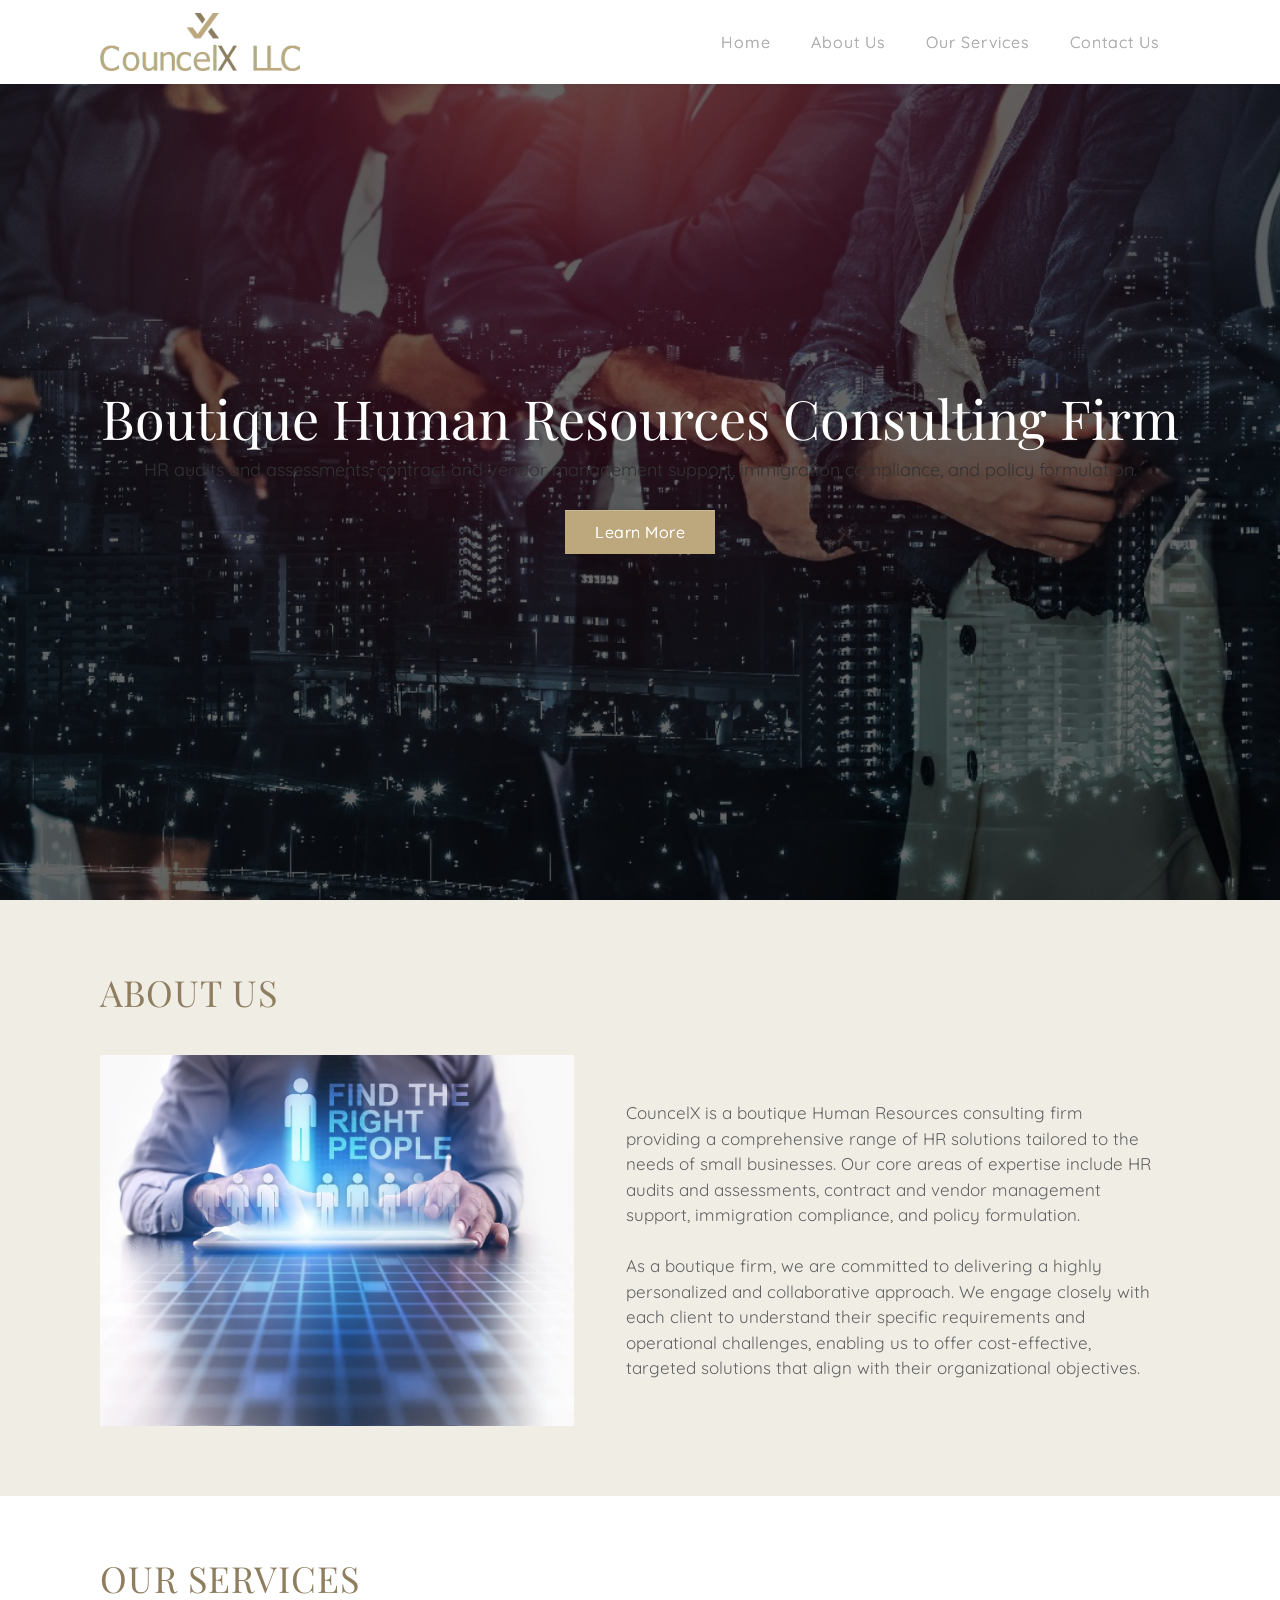
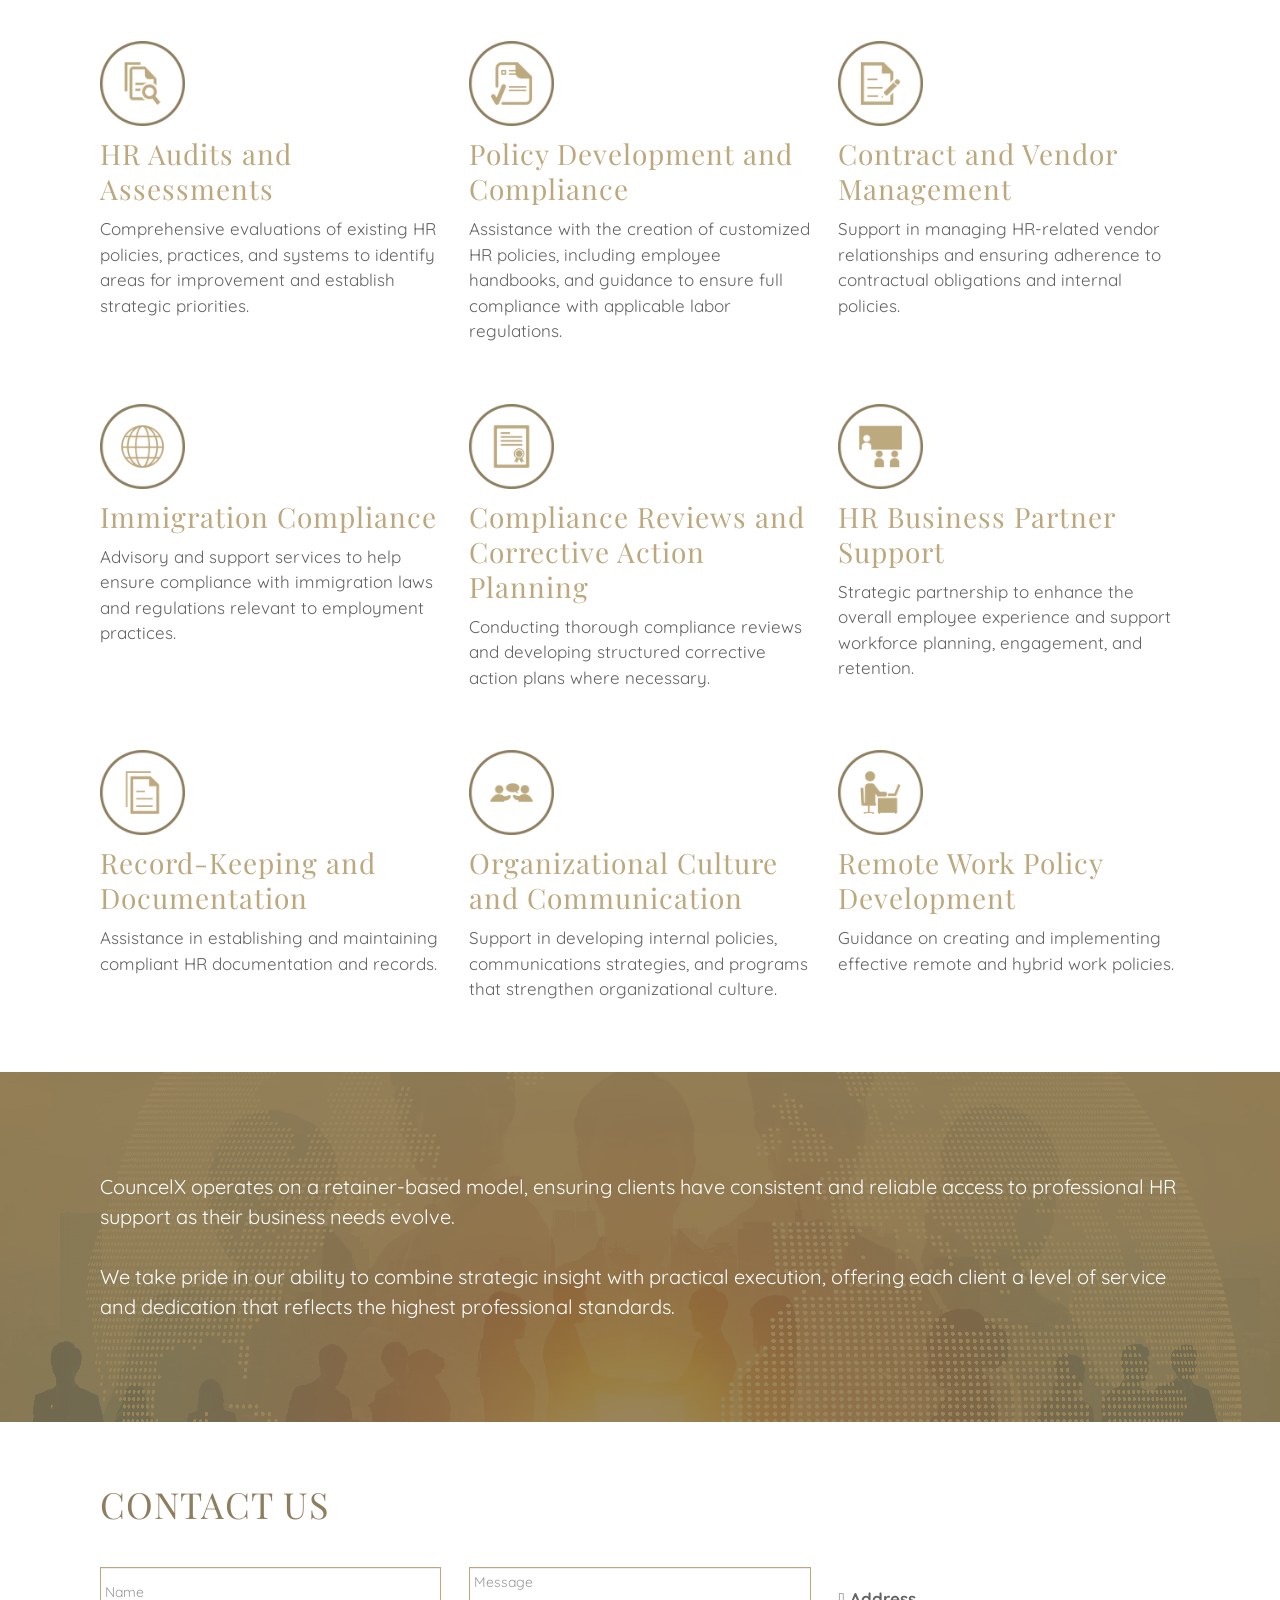
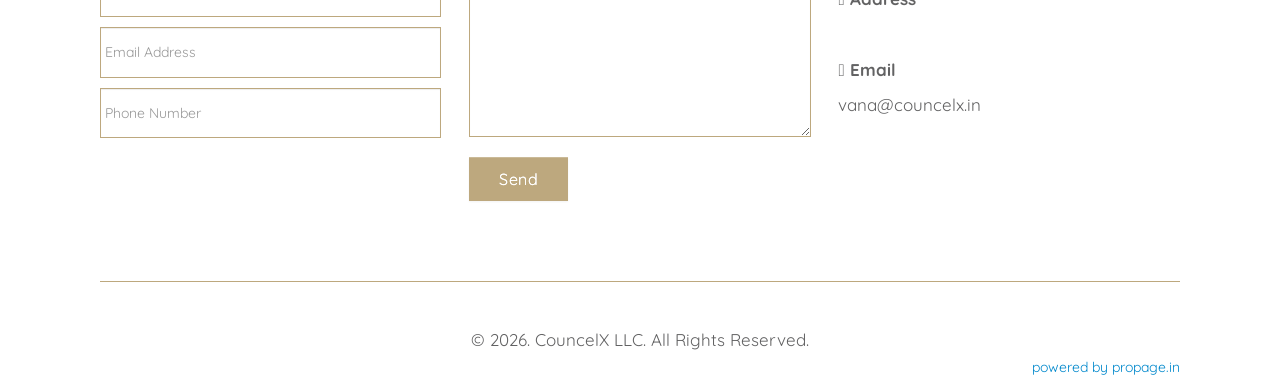
==== commit 7fb20581: "Update index.html and CSS files to enhance SEO and replace external resources with local assets. Add" ====
--- a/index.html
+++ b/index.html
@@ -402,7 +402,7 @@
 </div>
 </div>
 </section>
-<div class="viamagus-component viamagus-richtext viamagus-background" data-bkg-image="https://6a40e4493eee4ca93a77-cb80fcea775cacad03cad575e58a0d60.ssl.cf1.rackcdn.com/1747725629905Image1.jpeg" data-component-name="Text" id="viamagus_Text_3768">
+<div class="viamagus-component viamagus-richtext viamagus-background" data-bkg-image="imgs/b019d859bdf34f9866d7e865dbb00193.jpeg" data-component-name="Text" id="viamagus_Text_3768">
 <div class="viamagus-component-bg-colour" style="background-color: rgba(137,111,61,0.82)">
 <div class="viamagus-component-content" style="padding-top: 100px; padding-bottom: 100px">
 <div class="row-fluid viamagus-paragraph" id="viamagus_Text_3768-content">
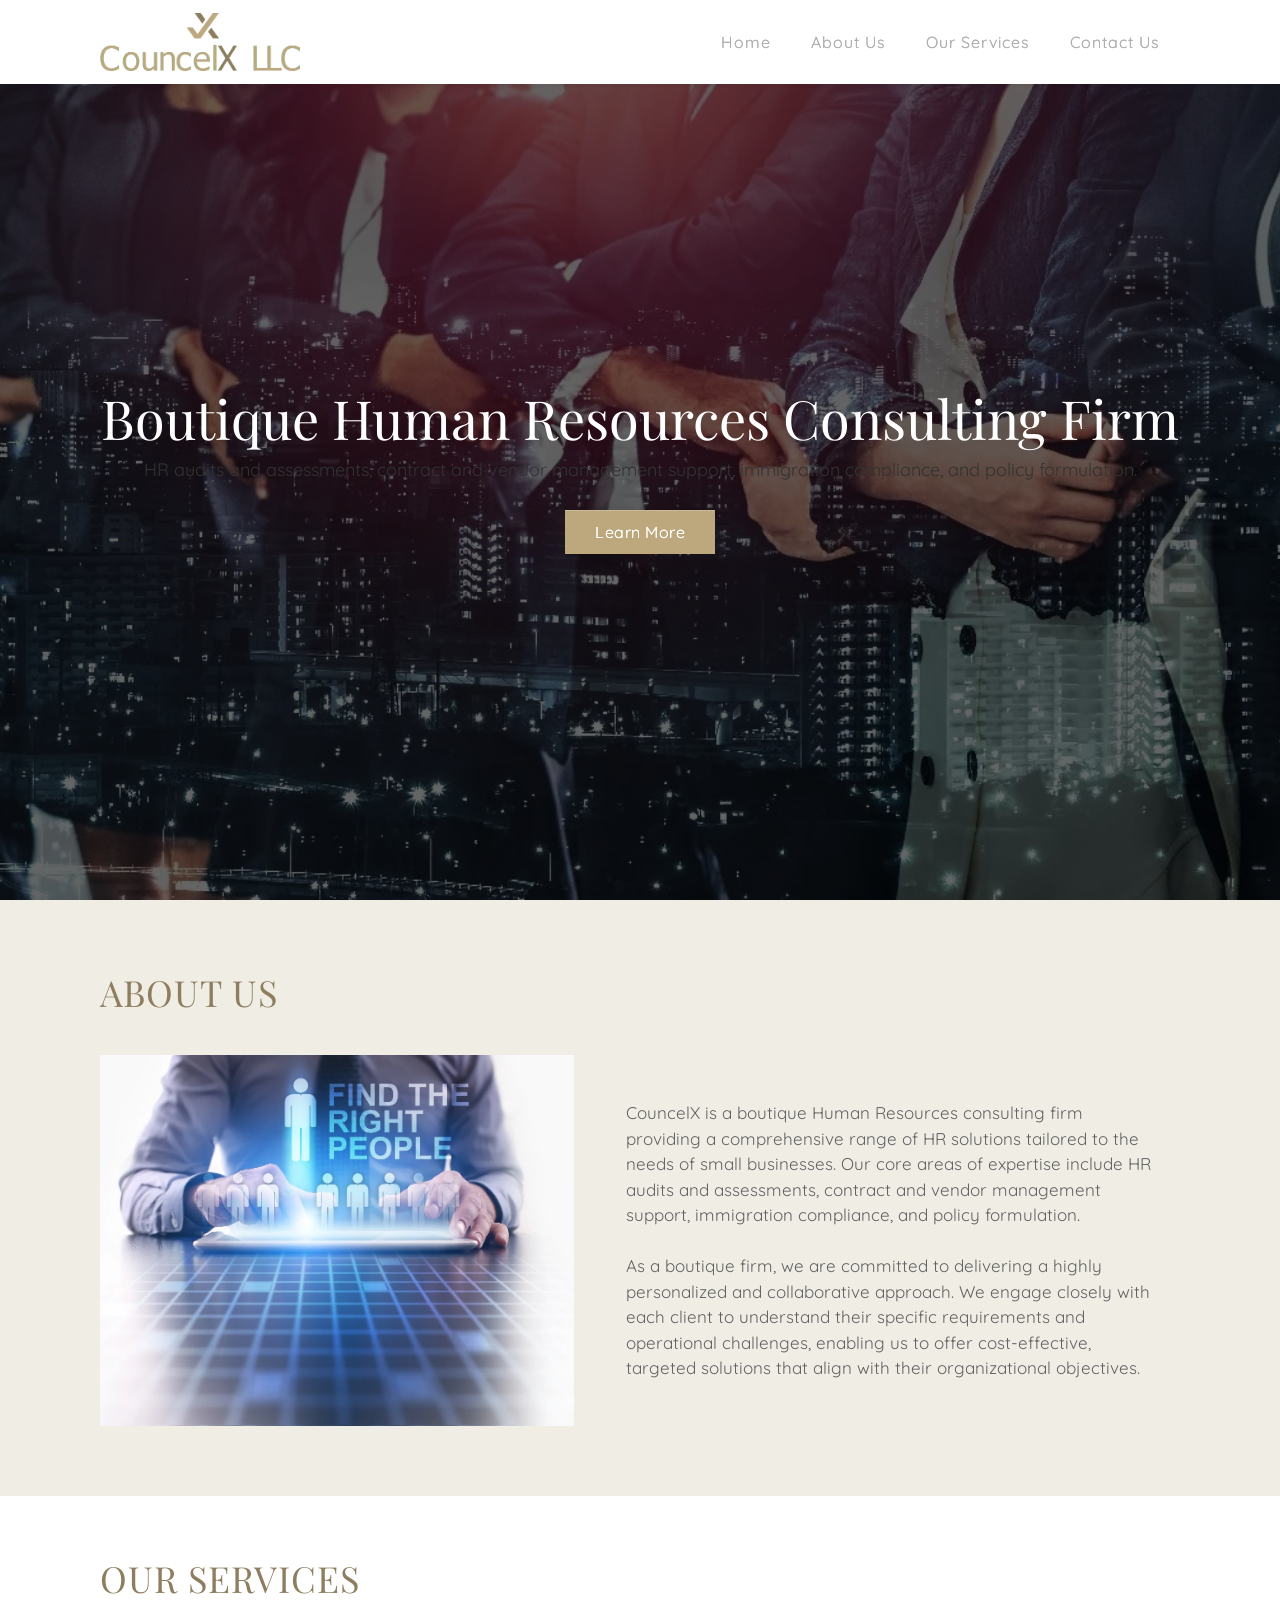
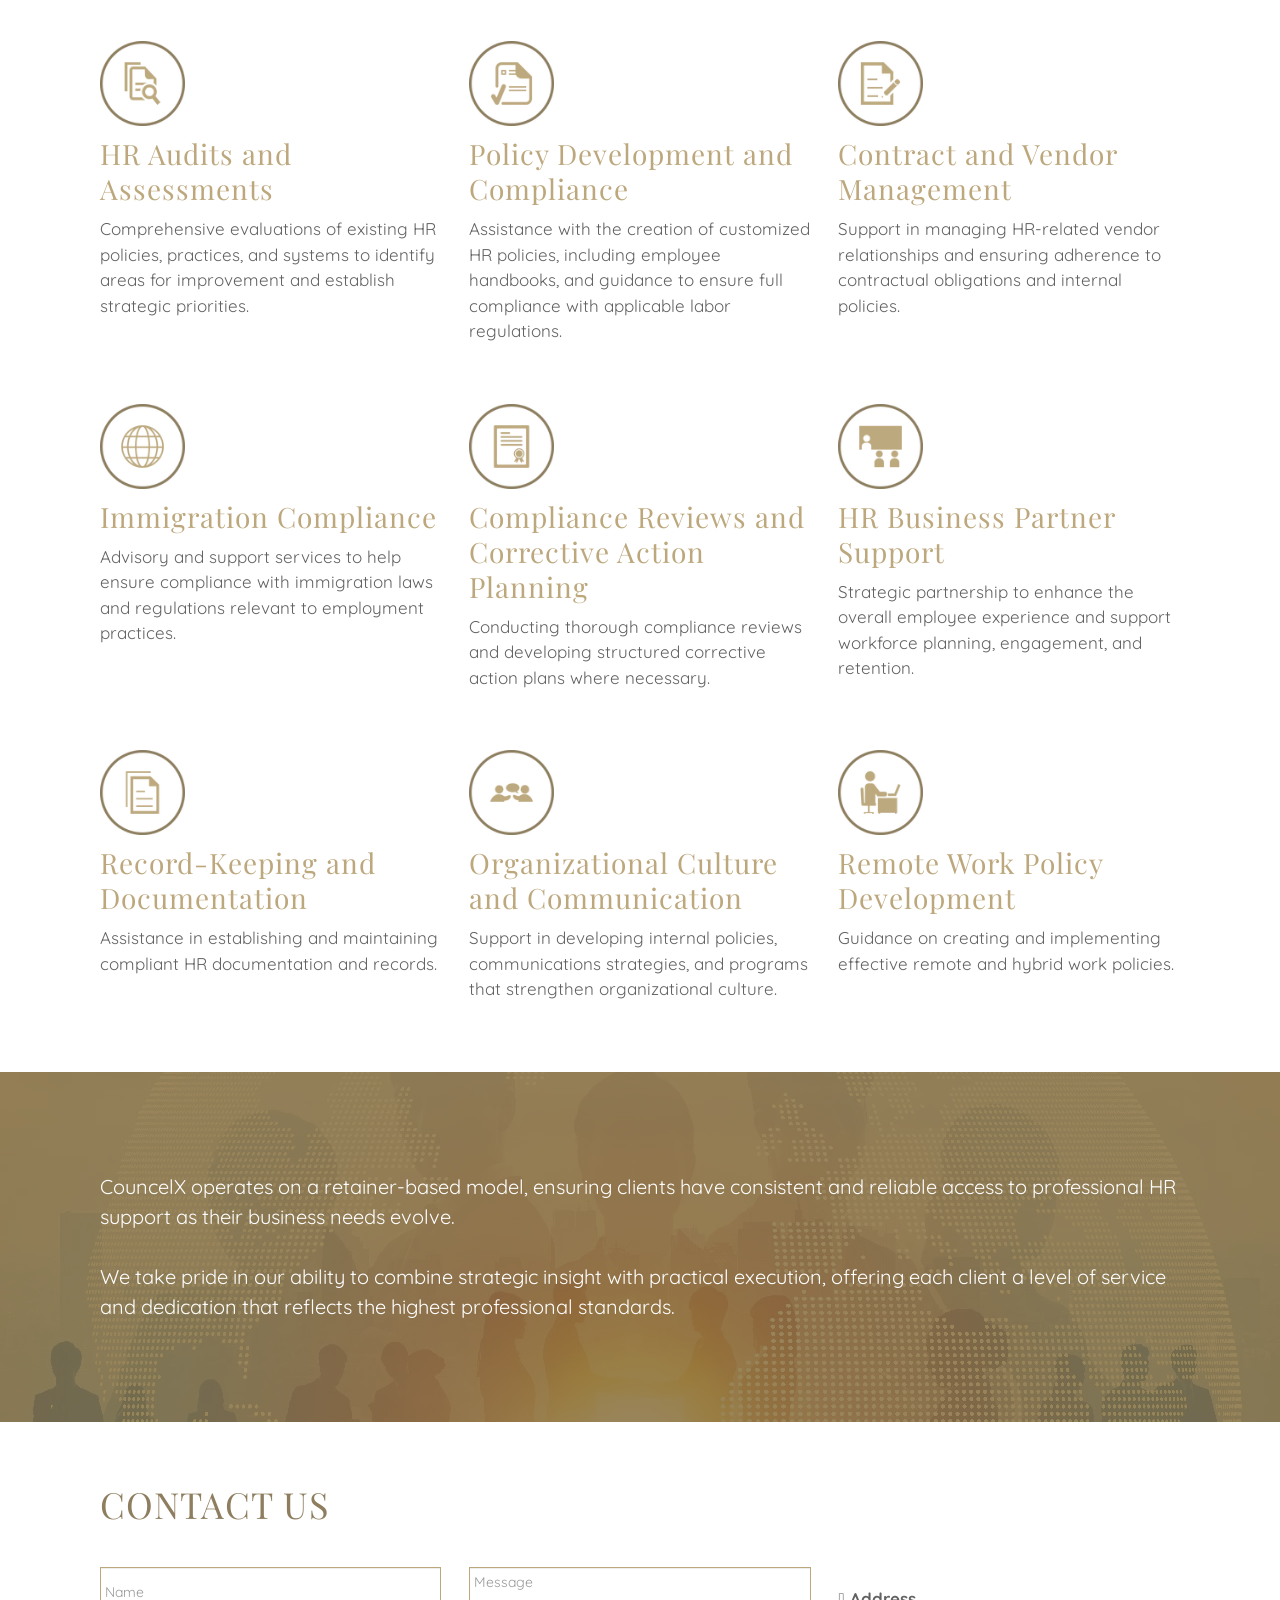
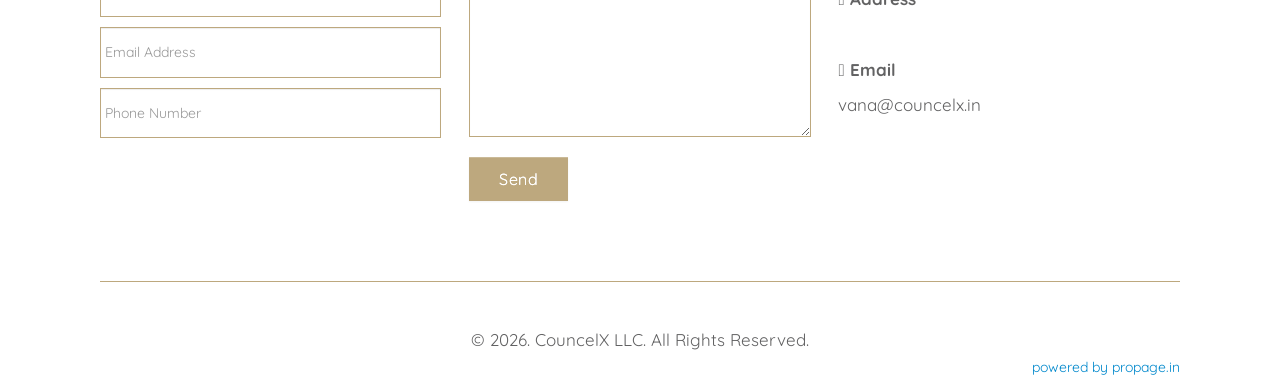
==== commit b556f316: "Automated update 2026-03-01T19:26:14.181Z" ====
--- a/index.html
+++ b/index.html
@@ -14,11 +14,11 @@
 <meta content="website" property="og:type"/>
 <meta content="CouncelX is a boutique Human Resources consulting firm providing a comprehensive range of HR solutions tailored to the needs of small businesses. Our core areas of expertise include HR audits and assessments, contract and vendor management support, immigration compliance, and policy formulation." property="og:description"/>
 <meta content="CouncelX" property="og:site_name"/>
-<meta content="imgs/15032bc4f26c6f78eb6801b879179f4b.jpeg" property="og:image"/>
+<meta content="imgs/15032bc4f26c6f78eb6801b879179f4b.webp" property="og:image"/>
 <meta content="CouncelX | Boutique Human Resources Consulting Firm" property="twitter:title"/>
 <meta content="summary" name="twitter:card"/>
 <meta content="CouncelX is a boutique Human Resources consulting firm providing a comprehensive range of HR solutions tailored to the needs of small businesses. Our core areas of expertise include HR audits and assessments, contract and vendor management support, immigration compliance, and policy formulation." property="twitter:description"/>
-<meta content="imgs/15032bc4f26c6f78eb6801b879179f4b.jpeg" property="twitter:image"/>
+<meta content="imgs/15032bc4f26c6f78eb6801b879179f4b.webp" property="twitter:image"/>
 <link href="https://fonts.googleapis.com/css2?family=Playfair+Display:ital,wght@0,400..900;1,400..900&amp;family=Quicksand:wght@300..700&amp;display=swap" rel="stylesheet"/>
 <link href="css/styles-2.css" rel="stylesheet"/>
 <link href="css/styles-5.css" rel="stylesheet"/>
@@ -125,7 +125,7 @@
 </div>
 </div>
 </div>
-<section class="viamagus-component viamagus_landimg" data-bkg-as-cover="true" data-component-name="Hero Section" data-image-position="50" data-img-uri="imgs/5b41f1483f80e439f953ccb5d209bdb6.jpeg" data-portrait-img-uri="" data-show-scroll-down-arrow="false" data-type="background" id="viamagus_Hero_Section_1116" style="height: 100vh; background-position: 50% 50%; background-image: url('imgs/5b41f1483f80e439f953ccb5d209bdb6.jpeg')">
+<section class="viamagus-component viamagus_landimg" data-bkg-as-cover="true" data-component-name="Hero Section" data-image-position="50" data-img-uri="imgs/5b41f1483f80e439f953ccb5d209bdb6.webp" data-portrait-img-uri="" data-show-scroll-down-arrow="false" data-type="background" id="viamagus_Hero_Section_1116" style="height: 100vh; background-position: 50% 50%; background-image: url('imgs/5b41f1483f80e439f953ccb5d209bdb6.webp')">
 <div class="viamagus-component-bg-colour" style="background-color: rgba(0,0,0,0.6)">
 <div class="viamagus-component-content">
 <div class="box-video">
@@ -177,7 +177,7 @@
 <div class="viamagus-img-txt-split row-fluid">
 <div class="span6 pull-left" style="display: table">
 <div class="img-container" style="text-align: left; vertical-align: middle; display: table-cell">
-<img alt="Image" class="featurette-image" data-original="imgs/081270f489db174731d6e03deeb94e70.jpeg" src="imgs/image.webp" style="width: 90%"/>
+<img alt="Image" class="featurette-image" data-original="imgs/081270f489db174731d6e03deeb94e70.webp" src="imgs/image.webp" style="width: 90%"/>
 </div>
 </div>
 <div class="span6 txt-container" style="display: table">
@@ -220,7 +220,7 @@
 <div class="row-fluid">
 <div class="span4 columngridone">
 <div class="image-alignment">
-<img align="left" alt="HR Audits and Assessments" class="img-circle img-responsive why-section" data-original="imgs/4217d3ba530291918fc031e56debdbf2.png" src="imgs/hr-audits-assessments.webp" style="height: 85px; margin: none"/>
+<img align="left" alt="HR Audits and Assessments" class="img-circle img-responsive why-section" data-original="imgs/4217d3ba530291918fc031e56debdbf2.webp" src="imgs/hr-audits-assessments.webp" style="height: 85px; margin: none"/>
 </div>
 <div class="columngrid-desc fixedImgAlignmnetFixed">
 <div>
@@ -237,7 +237,7 @@
 </div>
 <div class="span4 columngridtwo">
 <div class="image-alignment">
-<img align="left" alt="Policy Development and Compliance" class="img-circle img-responsive why-section" data-original="imgs/ce7b50b9e71c6382f5dcdf780cdfb9e4.png" src="imgs/policy-development-compliance.webp" style="height: 85px; margin: none"/>
+<img align="left" alt="Policy Development and Compliance" class="img-circle img-responsive why-section" data-original="imgs/ce7b50b9e71c6382f5dcdf780cdfb9e4.webp" src="imgs/policy-development-compliance.webp" style="height: 85px; margin: none"/>
 </div>
 <div class="columngrid-desc fixedImgAlignmnetFixed">
 <div>
@@ -254,7 +254,7 @@
 </div>
 <div class="span4 columngridthree">
 <div class="image-alignment">
-<img align="left" alt="Contract and Vendor Management" class="img-circle img-responsive why-section" data-original="imgs/6f56e5bdfb32736d1bda5b0d4487f1d5.png" src="imgs/contract-vendor-management.webp" style="height: 85px; margin: none"/>
+<img align="left" alt="Contract and Vendor Management" class="img-circle img-responsive why-section" data-original="imgs/6f56e5bdfb32736d1bda5b0d4487f1d5.webp" src="imgs/contract-vendor-management.webp" style="height: 85px; margin: none"/>
 </div>
 <div class="columngrid-desc fixedImgAlignmnetFixed">
 <div>
@@ -283,7 +283,7 @@
 <div class="row-fluid">
 <div class="span4 columngridone">
 <div class="image-alignment">
-<img align="left" alt="Immigration Compliance" class="img-circle img-responsive why-section" data-original="imgs/565b709705d0d935637314d3f93ecd35.png" src="imgs/immigration-compliance.webp" style="height: 85px; margin: none"/>
+<img align="left" alt="Immigration Compliance" class="img-circle img-responsive why-section" data-original="imgs/565b709705d0d935637314d3f93ecd35.webp" src="imgs/immigration-compliance.webp" style="height: 85px; margin: none"/>
 </div>
 <div class="columngrid-desc fixedImgAlignmnetFixed">
 <div>
@@ -300,7 +300,7 @@
 </div>
 <div class="span4 columngridtwo">
 <div class="image-alignment">
-<img align="left" alt="Compliance Reviews and Corrective Action Planning" class="img-circle img-responsive why-section" data-original="imgs/890c54df33e01eb1f8a9d921e70cb15f.png" src="imgs/compliance-reviews-corrective-action.webp" style="height: 85px; margin: none"/>
+<img align="left" alt="Compliance Reviews and Corrective Action Planning" class="img-circle img-responsive why-section" data-original="imgs/890c54df33e01eb1f8a9d921e70cb15f.webp" src="imgs/compliance-reviews-corrective-action.webp" style="height: 85px; margin: none"/>
 </div>
 <div class="columngrid-desc fixedImgAlignmnetFixed">
 <div>
@@ -317,7 +317,7 @@
 </div>
 <div class="span4 columngridthree">
 <div class="image-alignment">
-<img align="left" alt="HR Business Partner Support" class="img-circle img-responsive why-section" data-original="imgs/28f982d8e13899f2ff227710299ea671.png" src="imgs/hr-business-partner-support.webp" style="height: 85px; margin: none"/>
+<img align="left" alt="HR Business Partner Support" class="img-circle img-responsive why-section" data-original="imgs/28f982d8e13899f2ff227710299ea671.webp" src="imgs/hr-business-partner-support.webp" style="height: 85px; margin: none"/>
 </div>
 <div class="columngrid-desc fixedImgAlignmnetFixed">
 <div>
@@ -346,7 +346,7 @@
 <div class="row-fluid">
 <div class="span4 columngridone">
 <div class="image-alignment">
-<img align="left" alt="Record-Keeping and Documentation" class="img-circle img-responsive why-section" data-original="imgs/2f9b66aed76ea52fb308233039ef3be9.png" src="imgs/record-keeping-documentation.webp" style="height: 85px; margin: none"/>
+<img align="left" alt="Record-Keeping and Documentation" class="img-circle img-responsive why-section" data-original="imgs/2f9b66aed76ea52fb308233039ef3be9.webp" src="imgs/record-keeping-documentation.webp" style="height: 85px; margin: none"/>
 </div>
 <div class="columngrid-desc fixedImgAlignmnetFixed">
 <div>
@@ -363,7 +363,7 @@
 </div>
 <div class="span4 columngridtwo">
 <div class="image-alignment">
-<img align="left" alt="Organizational Culture and Communication" class="img-circle img-responsive why-section" data-original="imgs/6b865140903026ca0780bbddcb61748e.png" src="imgs/organizational-culture-communication.webp" style="height: 85px; margin: none"/>
+<img align="left" alt="Organizational Culture and Communication" class="img-circle img-responsive why-section" data-original="imgs/6b865140903026ca0780bbddcb61748e.webp" src="imgs/organizational-culture-communication.webp" style="height: 85px; margin: none"/>
 </div>
 <div class="columngrid-desc fixedImgAlignmnetFixed">
 <div>
@@ -380,7 +380,7 @@
 </div>
 <div class="span4 columngridthree">
 <div class="image-alignment">
-<img align="left" alt="Remote Work Policy Development" class="img-circle img-responsive why-section" data-original="imgs/561816b2c168c07f202df835ff8fedb1.png" src="imgs/remote-work-policy-development.webp" style="height: 85px; margin: none"/>
+<img align="left" alt="Remote Work Policy Development" class="img-circle img-responsive why-section" data-original="imgs/561816b2c168c07f202df835ff8fedb1.webp" src="imgs/remote-work-policy-development.webp" style="height: 85px; margin: none"/>
 </div>
 <div class="columngrid-desc fixedImgAlignmnetFixed">
 <div>
@@ -402,7 +402,7 @@
 </div>
 </div>
 </section>
-<div class="viamagus-component viamagus-richtext viamagus-background" data-bkg-image="imgs/b019d859bdf34f9866d7e865dbb00193.jpeg" data-component-name="Text" id="viamagus_Text_3768">
+<div class="viamagus-component viamagus-richtext viamagus-background" data-bkg-image="imgs/b019d859bdf34f9866d7e865dbb00193.webp" data-component-name="Text" id="viamagus_Text_3768">
 <div class="viamagus-component-bg-colour" style="background-color: rgba(137,111,61,0.82)">
 <div class="viamagus-component-content" style="padding-top: 100px; padding-bottom: 100px">
 <div class="row-fluid viamagus-paragraph" id="viamagus_Text_3768-content">
--- a/css/styles-2.css
+++ b/css/styles-2.css
@@ -5104,7 +5104,7 @@
 
 .viamagus-play-video-icon {
 border: 0;
-background: url('imgs/04cd26a7e71848a5ebf8e88a2669b63b.png') no-repeat top right;
+background: url('imgs/04cd26a7e71848a5ebf8e88a2669b63b.webp') no-repeat top right;
 right: 40%;
 position: absolute;
 top: 36%;
